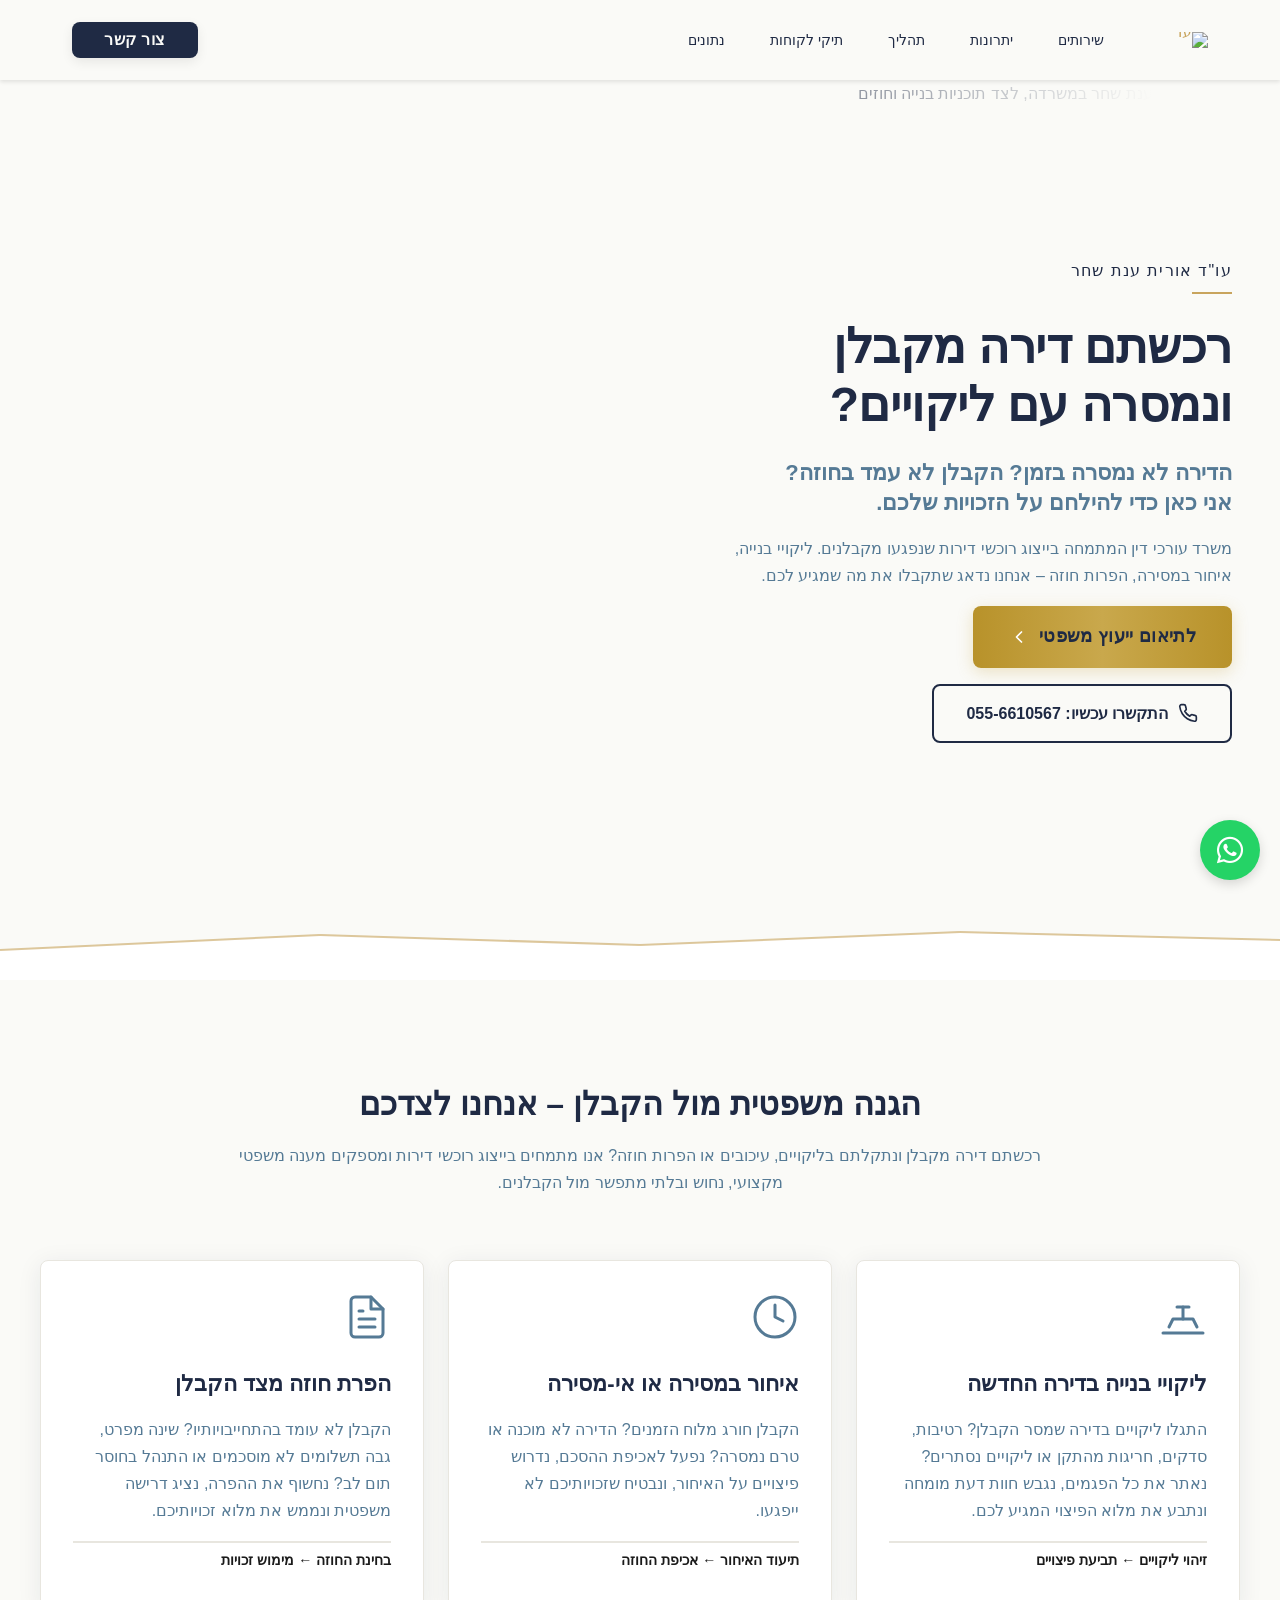
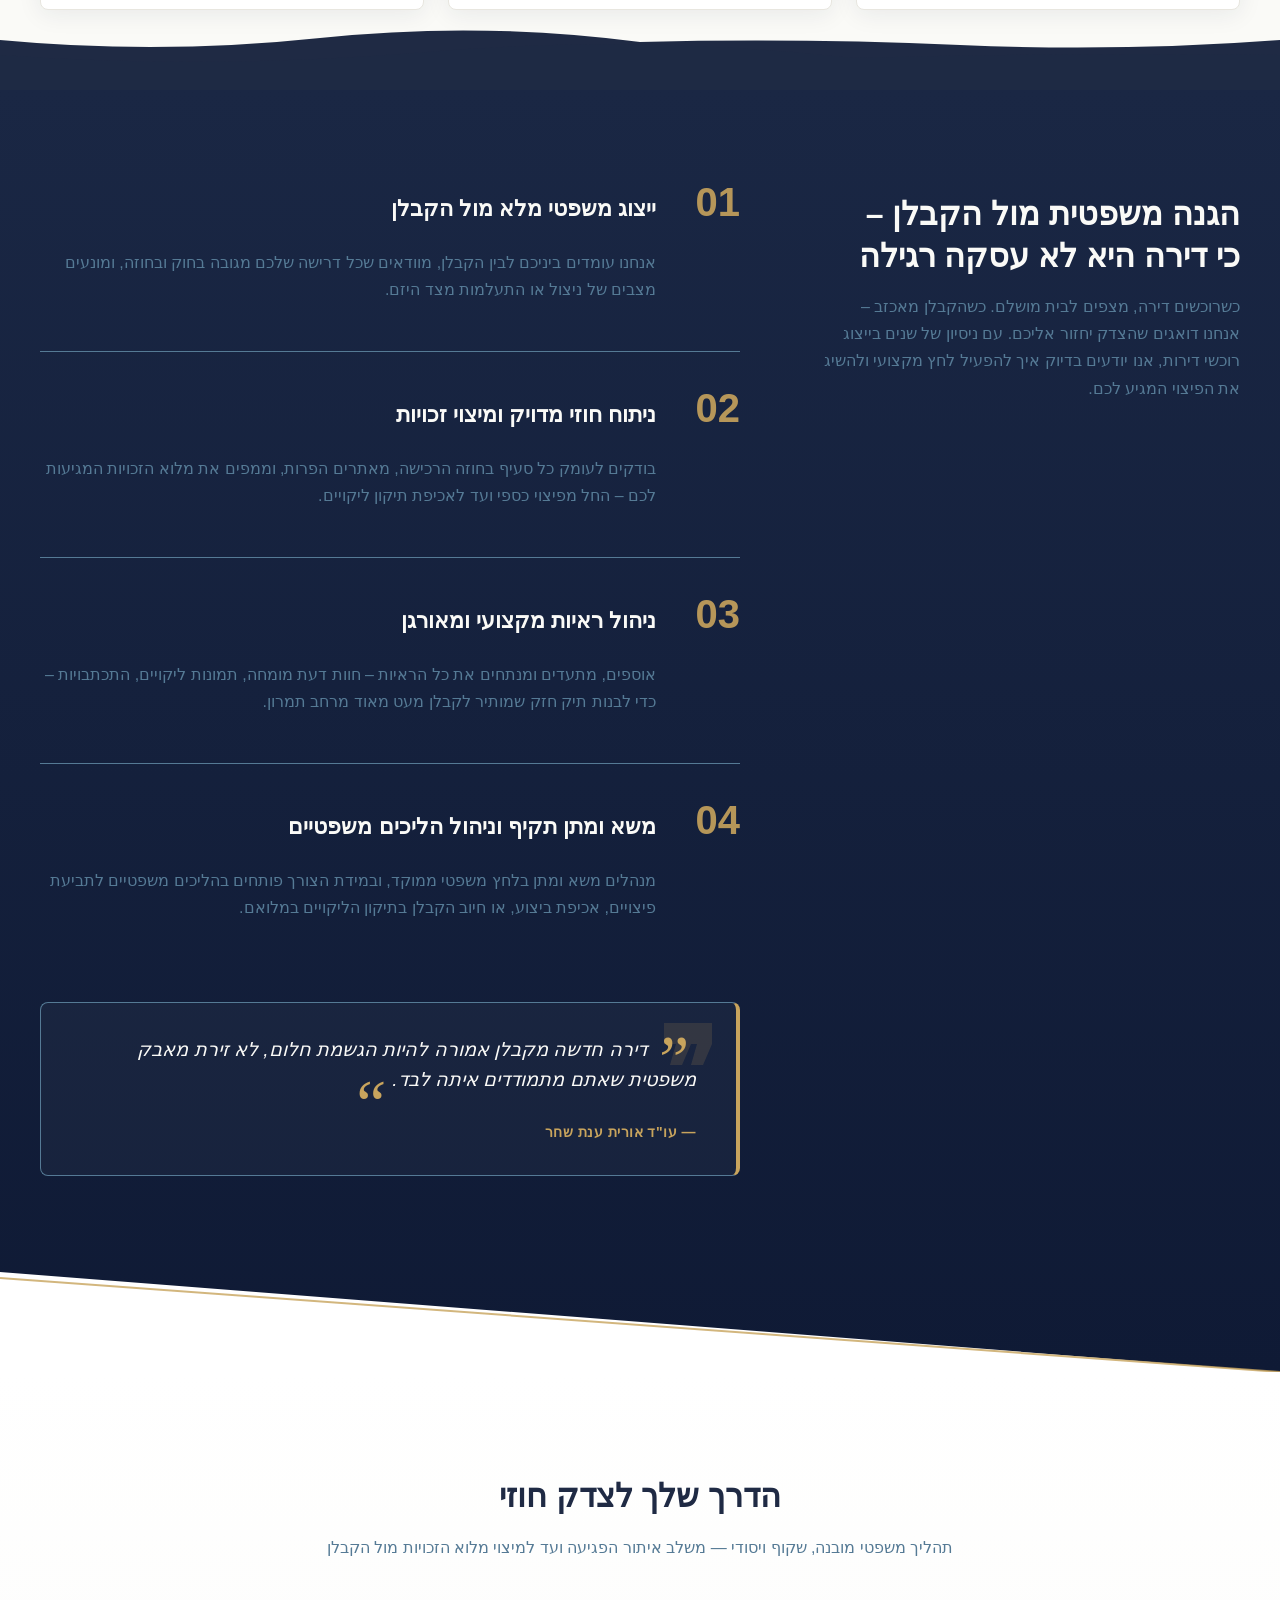
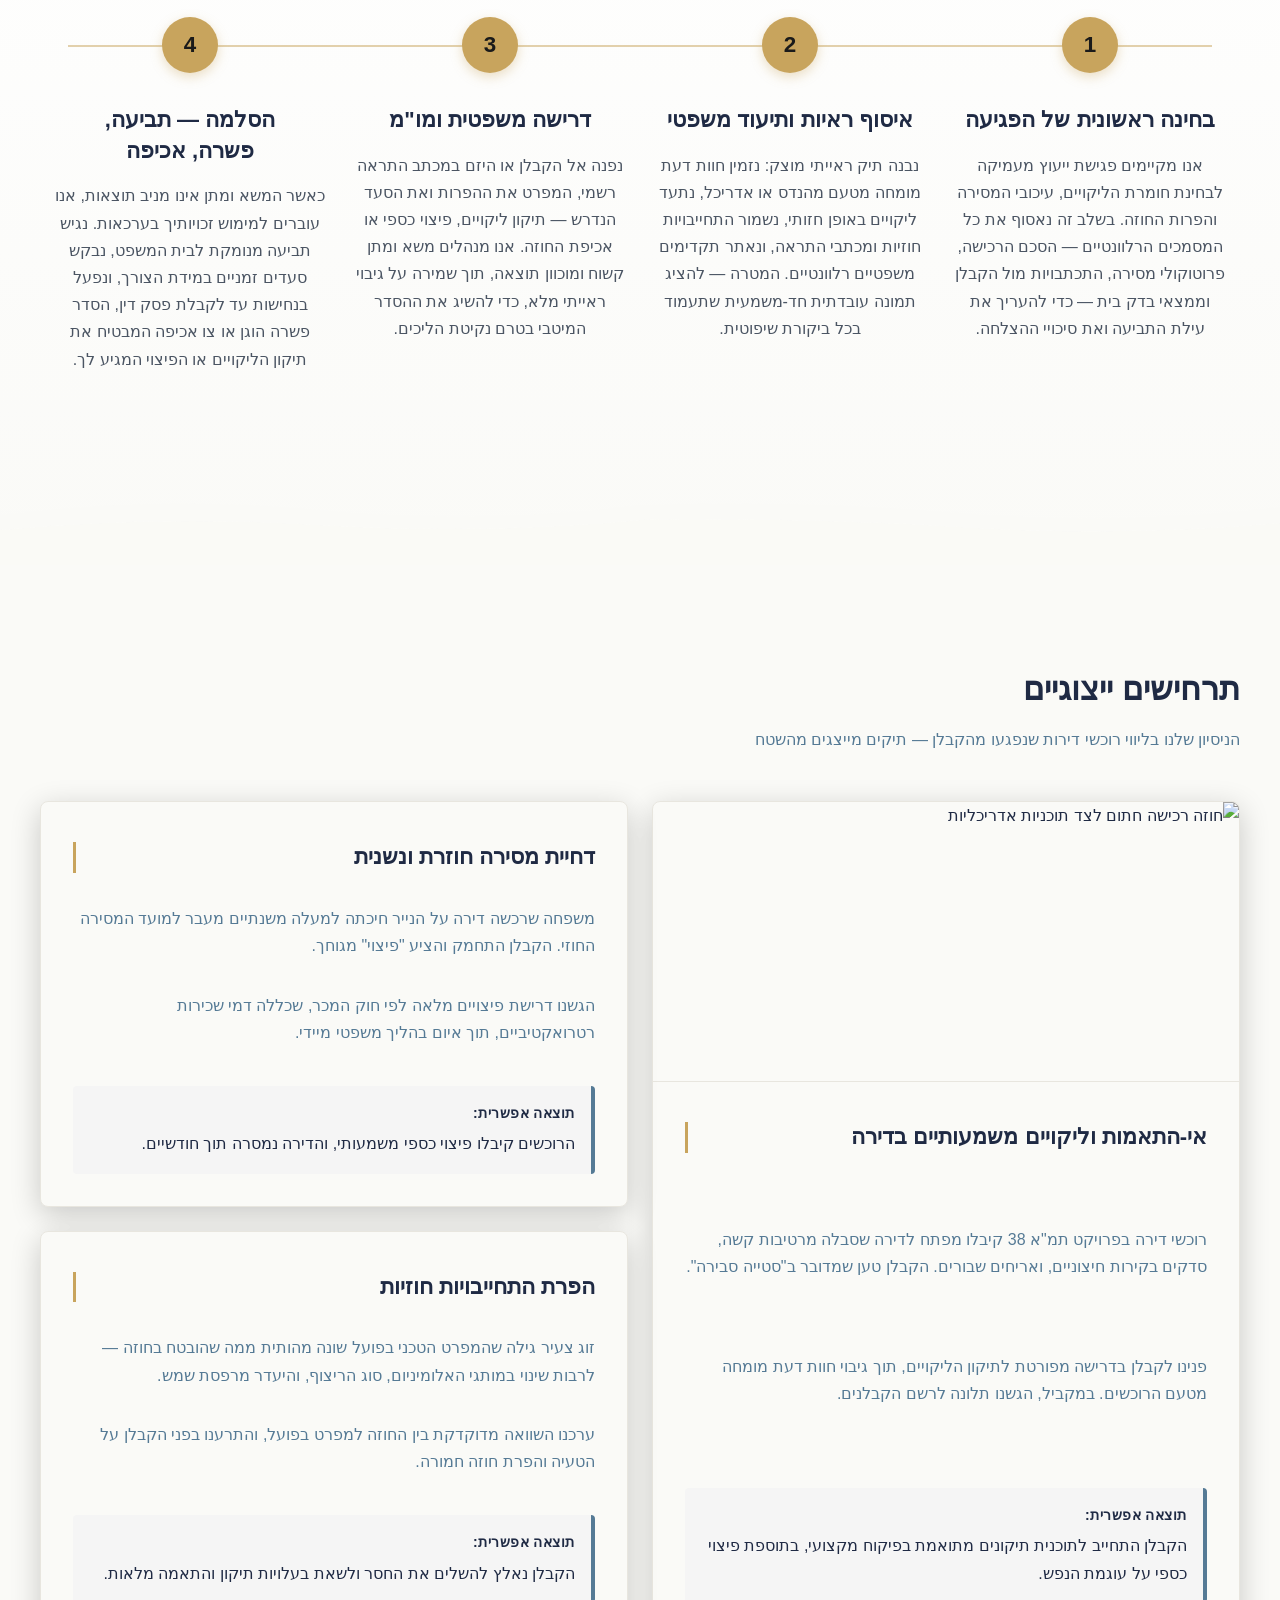
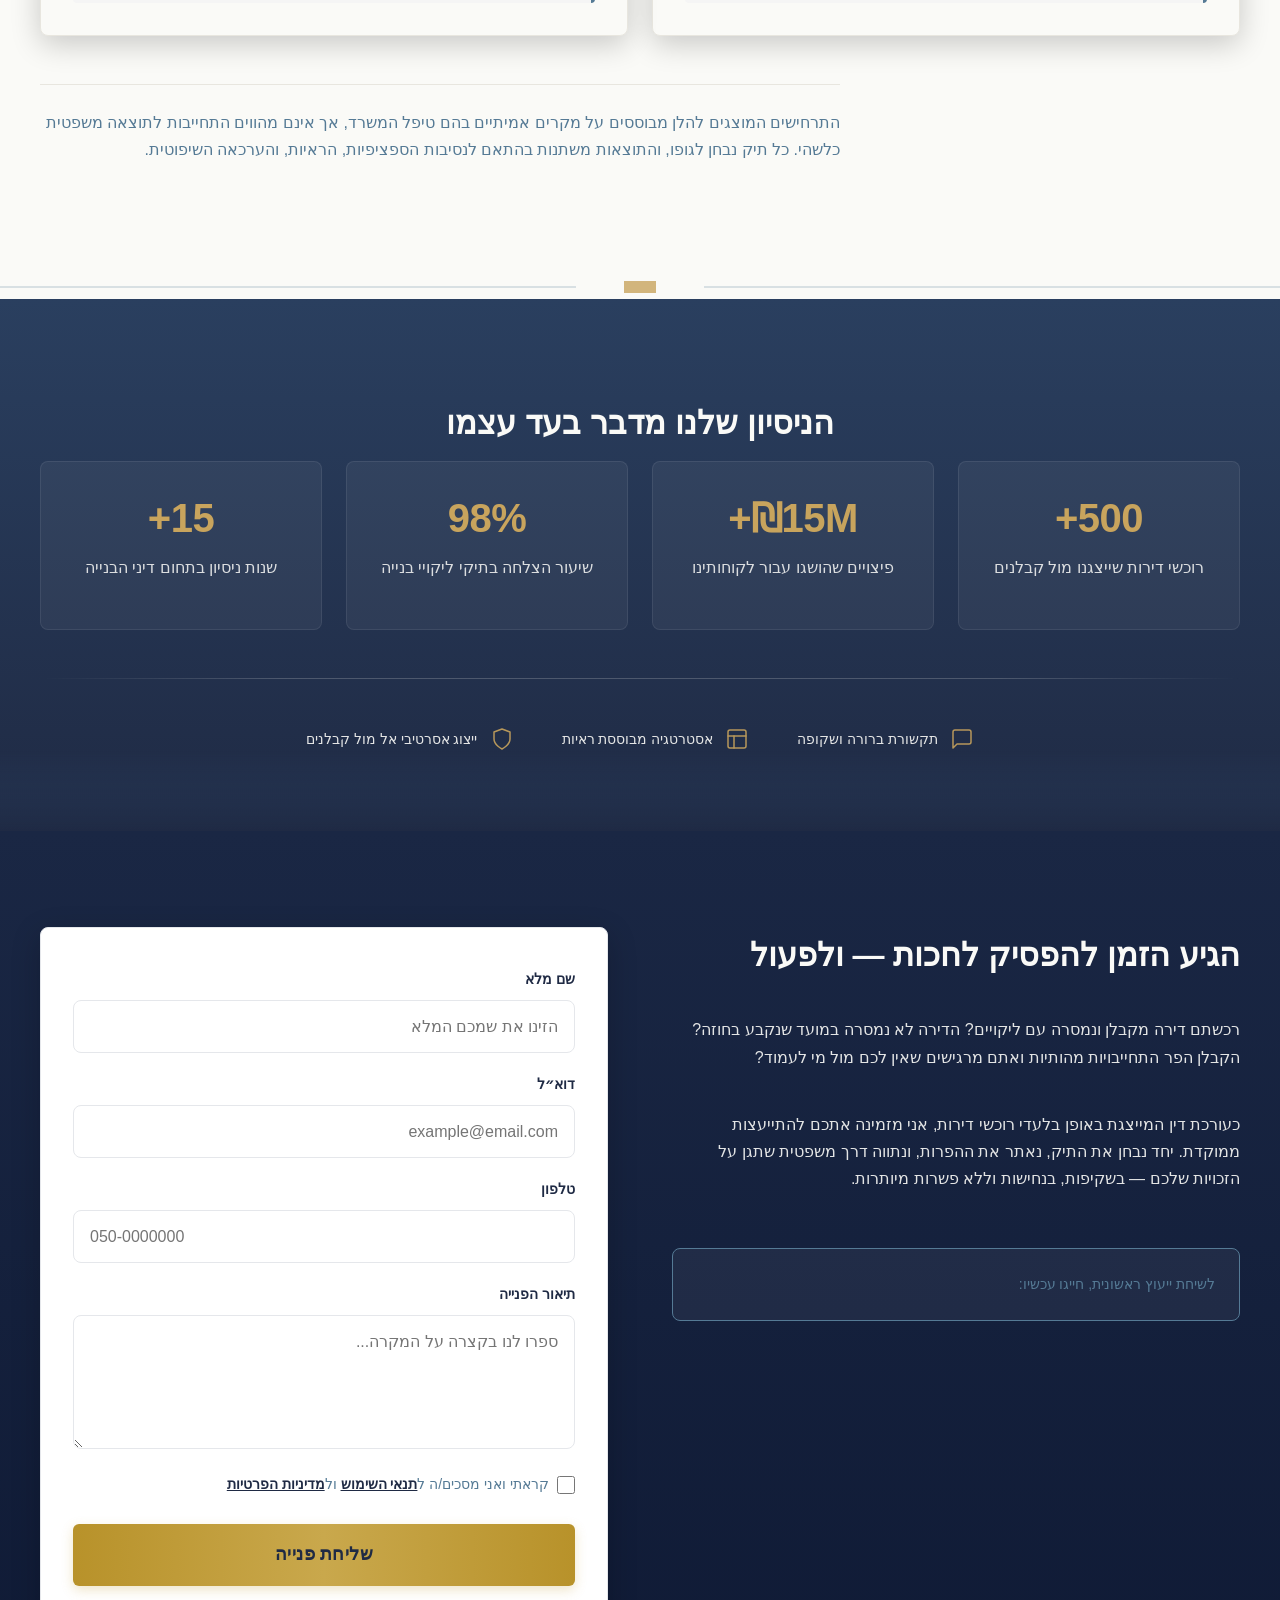
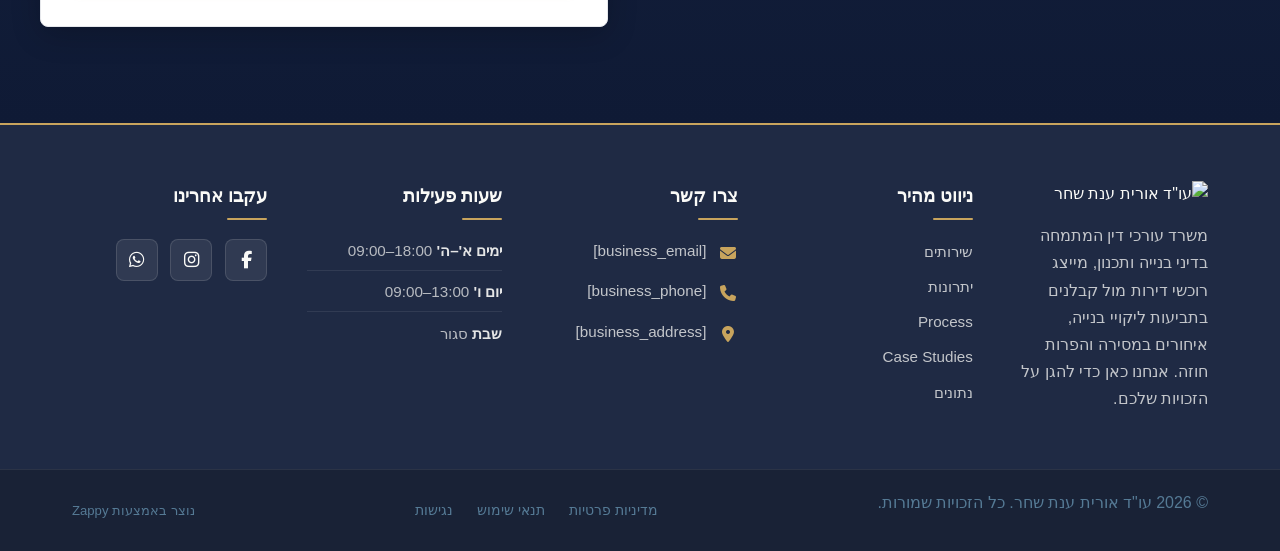
==== public/index.html @ d9e151fa "Initial website commit" ====
<!DOCTYPE html>
<html lang="he" dir="rtl">
<head>
    <meta charset="UTF-8">
    <meta name="viewport" content="width=device-width, initial-scale=1.0">
    <meta name="robots" content="index, follow">
    <title>הקבלן עשה לך עוול? נילחם על הזכויות שלך — עו&quot;ד אורית ענת שחר</title>
    <meta name="description" content="משרד עורכי דין המתמחה בליקויי בנייה, איחור במסירה והפרות חוזה. מייצגים רוכשי דירות מול קבלנים בנחישות וללא פשרות. צרו קשר עוד היום להערכת סיכויי התביעה שלכם.">
    <meta name="keywords" content="עורך דין ליקויי בנייה, law firm construction, תביעה נגד קבלן על ליקויי בנייה, ייצוג רוכשי דירות מול קבלנים, עו"ד דיני בנייה">
    
    <!-- Favicons -->
    <link rel="icon" type="image/x-icon" href="/assets/favicon.ico">
    <link rel="icon" type="image/png" sizes="16x16" href="/assets/favicon-16x16.png">
    <link rel="icon" type="image/png" sizes="32x32" href="/assets/favicon-32x32.png">
    <link rel="icon" type="image/png" sizes="48x48" href="/assets/favicon-48x48.png">
    <link rel="icon" type="image/png" sizes="192x192" href="/assets/favicon-192x192.png">
    <link rel="icon" type="image/png" sizes="512x512" href="/assets/favicon-512x512.png">
    <link rel="apple-touch-icon" href="/assets/apple-touch-icon.png">
    <!-- Zappy Analytics -->
<script>
(function() {
  'use strict';
  
  // Configuration
  var config = {
    websiteId: 'd4938ee7-b1e9-4eec-ac73-2bf0f45cf42d',
    apiUrl: 'https://api.zappy5.com/api/analytics/track',
    sessionDuration: 30 * 60 * 1000, // 30 minutes
    visitorDuration: 30 * 24 * 60 * 60 * 1000, // 30 days
    trackPageViews: true,
    trackClicks: true,
    trackFormSubmissions: true
  };
  
  // Generate or retrieve persistent visitor ID (30 days)
  function getVisitorId() {
    var visitorKey = 'zappy_visitor_' + config.websiteId;
    var visitor = null;
    
    try {
      visitor = localStorage.getItem(visitorKey);
      if (visitor) {
        var visitorData = JSON.parse(visitor);
        var now = Date.now();
        
        // Check if visitor ID is still valid (30 days)
        if (now - visitorData.created < config.visitorDuration) {
          // Update last seen timestamp
          visitorData.lastSeen = now;
          localStorage.setItem(visitorKey, JSON.stringify(visitorData));
          return visitorData.id;
        }
      }
    } catch (e) {
      console.warn('Zappy Analytics: LocalStorage not available');
    }
    
    // Generate new visitor ID
    var newVisitorId = 'zv_' + Date.now() + '_' + Math.random().toString(36).substr(2, 9);
    
    try {
      localStorage.setItem(visitorKey, JSON.stringify({
        id: newVisitorId,
        created: Date.now(),
        lastSeen: Date.now()
      }));
    } catch (e) {
      // Continue without local storage
    }
    
    return newVisitorId;
  }
  
  // Generate or retrieve session ID (30 minutes)
  function getSessionId() {
    var sessionKey = 'zappy_session_' + config.websiteId;
    var session = null;
    
    try {
      session = sessionStorage.getItem(sessionKey);
      if (session) {
        var sessionData = JSON.parse(session);
        var now = Date.now();
        
        // Check if session is still valid
        if (now - sessionData.timestamp < config.sessionDuration) {
          // Update timestamp
          sessionData.timestamp = now;
          sessionStorage.setItem(sessionKey, JSON.stringify(sessionData));
          return sessionData.id;
        }
      }
    } catch (e) {
      console.warn('Zappy Analytics: SessionStorage not available');
    }
    
    // Generate new session ID
    var newSessionId = 'zs_' + Date.now() + '_' + Math.random().toString(36).substr(2, 9);
    
    try {
      sessionStorage.setItem(sessionKey, JSON.stringify({
        id: newSessionId,
        timestamp: Date.now()
      }));
    } catch (e) {
      // Continue without session storage
    }
    
    return newSessionId;
  }
  
  var visitorId = getVisitorId();
  var sessionId = getSessionId();
  
  // Track an event
  function trackEvent(eventType, data) {
    data = data || {};
    
    var eventData = {
      website_id: config.websiteId,
      event_type: eventType,
      page_path: window.location.pathname,
      referrer: document.referrer || 'direct',
      visitor_id: visitorId,
      session_id: sessionId,
      metadata: data
    };
    
    // Use sendBeacon if available (better for page unload events)
    if (navigator.sendBeacon) {
      var blob = new Blob([JSON.stringify(eventData)], { type: 'application/json' });
      navigator.sendBeacon(config.apiUrl, blob);
    } else {
      // Fallback to fetch
      fetch(config.apiUrl, {
        method: 'POST',
        headers: {
          'Content-Type': 'application/json'
        },
        body: JSON.stringify(eventData),
        keepalive: true
      }).catch(function(error) {
        console.warn('Zappy Analytics: Failed to track event', error);
      });
    }
  }
  
  // Track page view
  if (config.trackPageViews) {
    trackEvent('pageview', {
      title: document.title,
      url: window.location.href
    });
  }
  
  // Track clicks on important elements
  if (config.trackClicks) {
    document.addEventListener('click', function(e) {
      var target = e.target;
      
      // Track button clicks (counted as actions)
      if (target.tagName === 'BUTTON' || target.closest('button')) {
        var button = target.tagName === 'BUTTON' ? target : target.closest('button');
        var clickMeta = {
          element: 'button',
          text: button.textContent.trim().substring(0, 100),
          id: button.id || null,
          class: button.className || null
        };
        
        trackEvent('click', clickMeta);
      }
      
      // Track link clicks (navigation - not counted as actions)
      else if (target.tagName === 'A' || target.closest('a')) {
        var link = target.tagName === 'A' ? target : target.closest('a');
        var navMeta = {
          element: 'link',
          text: link.textContent.trim().substring(0, 100),
          href: link.href,
          external: link.hostname !== window.location.hostname
        };
        
        trackEvent('navigation', navMeta);
      }
    }, true);
  }
  
  
  // Track form submissions
  if (config.trackFormSubmissions) {
    document.addEventListener('submit', function(e) {
      var form = e.target;
      
      trackEvent('form_submit', {
        form_id: form.id || null,
        form_name: form.name || null,
        form_action: form.action || null,
        form_method: form.method || 'GET'
      });
    }, true);
  }
  
  // Track time on page (send on page unload)
  var pageLoadTime = Date.now();
  
  window.addEventListener('beforeunload', function() {
    var timeOnPage = Math.floor((Date.now() - pageLoadTime) / 1000); // in seconds
    
    trackEvent('page_unload', {
      time_on_page: timeOnPage,
      page_path: window.location.pathname
    });
  });
  
  // Expose tracking function globally for custom events
  window.zappyAnalytics = {
    track: trackEvent,
    getVisitorId: function() { return visitorId; },
    getSessionId: function() { return sessionId; }
  };
  
})();
</script>
<!-- End Zappy Analytics -->
    <meta property="og:title" content="הקבלן עשה לך עוול? נילחם על הזכויות שלך — עו&quot;ד אורית ענת שחר">
    <meta property="og:description" content="משרד עורכי דין המתמחה בליקויי בנייה, איחור במסירה והפרות חוזה. מייצגים רוכשי דירות מול קבלנים בנחישות וללא פשרות. צרו קשר עוד היום להערכת סיכויי התביעה שלכם.">
    <meta name="twitter:card" content="summary_large_image">
    <meta name="twitter:title" content="הקבלן עשה לך עוול? נילחם על הזכויות שלך — עו&quot;ד אורית ענת שחר">
    <meta name="twitter:description" content="משרד עורכי דין המתמחה בליקויי בנייה, איחור במסירה והפרות חוזה. מייצגים רוכשי דירות מול קבלנים בנחישות וללא פשרות. צרו קשר עוד היום להערכת סיכויי התביעה שלכם.">
    <meta property="og:type" content="website">
  <meta property="og:locale" content="he_IL">
  
  
  
  
  
  <link rel="stylesheet" href="https://cdnjs.cloudflare.com/ajax/libs/font-awesome/6.4.0/css/all.min.css">
  <style>
    .skip-link { position: absolute; top: 0; left: 0; transform: translateY(-200%); padding: 12px 18px; background: var(--bg-dark, #1a1a1a); color: var(--text-light, #fff); font-weight: 600; border-radius: 0 0 8px 0; z-index: 10000; }
    .skip-link:focus { transform: none; outline: 2px solid var(--ring, #fff); outline-offset: 2px; }
    :focus-visible { outline: 2px solid var(--ring, currentColor); outline-offset: 3px; }
  </style>


  
    <!-- Favicons -->
    <link rel="icon" type="image/x-icon" href="/assets/favicon.ico">
    <link rel="icon" type="image/png" sizes="16x16" href="/assets/favicon-16x16.png">
    <link rel="icon" type="image/png" sizes="32x32" href="/assets/favicon-32x32.png">
    <link rel="icon" type="image/png" sizes="48x48" href="/assets/favicon-48x48.png">
    <link rel="icon" type="image/png" sizes="192x192" href="/assets/favicon-192x192.png">
    <link rel="icon" type="image/png" sizes="512x512" href="/assets/favicon-512x512.png">
    <link rel="apple-touch-icon" href="/assets/apple-touch-icon.png">
    <!-- Cookie Consent -->
    <link rel="stylesheet" href="https://cdn.jsdelivr.net/npm/vanilla-cookieconsent@3/dist/cookieconsent.css">
    <script src="https://cdn.jsdelivr.net/npm/vanilla-cookieconsent@3/dist/cookieconsent.umd.js"></script>
    <!-- Mickidum Accessibility Toolbar -->
    <script src="https://cdn.jsdelivr.net/gh/mickidum/acc_toolbar/acctoolbar/acctoolbar.min.js"></script>
    <link rel="stylesheet" href="/styles.css">
    <script>window.ZAPPY_WEBSITE_ID = "d4938ee7-b1e9-4eec-ac73-2bf0f45cf42d"; window.ZAPPY_API_BASE = "https://api.zappy5.com";</script>

    <style id="zappy-dropdown-submenu-styles">
      /* ========== DESKTOP DROPDOWN SUBMENU STYLES ========== */
      /* Base styles for dropdown submenus - parent must be positioned */
      .nav-menu li:has(.sub-menu), nav li:has(.sub-menu), .navbar li:has(.sub-menu), #navMenu li:has(.sub-menu) { position: relative; }
      /* Submenu base - hidden by default */
      .nav-menu .sub-menu, nav .sub-menu, .navbar .sub-menu, #navMenu .sub-menu { display: block !important; position: absolute !important; top: 100%; left: 0; min-width: 220px; background: white; border-radius: 8px; box-shadow: 0 8px 25px rgba(0,0,0,0.15); padding: 8px 0; opacity: 0; visibility: hidden; transform: translateY(10px); transition: all 0.3s ease; z-index: 1000; list-style: none; pointer-events: none; }
      /* CRITICAL: Desktop hover styles to show dropdown */
      .nav-menu li:hover > .sub-menu, nav li:hover > .sub-menu, .navbar li:hover > .sub-menu, #navMenu li:hover > .sub-menu { opacity: 1 !important; visibility: visible !important; transform: translateY(0) !important; pointer-events: auto !important; }
      /* Submenu item styling */
      .sub-menu li { list-style: none; margin: 0; padding: 0; }
      .sub-menu a { display: block !important; padding: 10px 16px !important; color: var(--text-dark, #333) !important; font-weight: 500; text-decoration: none; white-space: nowrap; transition: background-color 0.2s; }
      .sub-menu .zappy-nav-child > a { padding-left: 28px !important; font-size: 0.9em !important; opacity: 0.85 !important; }
      [dir="rtl"] .sub-menu .zappy-nav-child > a, html[lang="he"] .sub-menu .zappy-nav-child > a, html[lang="ar"] .sub-menu .zappy-nav-child > a { padding-left: 10px !important; padding-right: 28px !important; }
      .sub-menu .zappy-nav-parent > a { font-weight: 600 !important; }
      .sub-menu a:hover { background-color: #f5f5f5; }
      /* RTL (Hebrew/Arabic) dropdown positioning */
      [dir="rtl"] .nav-menu .sub-menu, [dir="rtl"] nav .sub-menu, [dir="rtl"] .navbar .sub-menu, html[lang="he"] .nav-menu .sub-menu, html[lang="he"] nav .sub-menu, html[lang="he"] .navbar .sub-menu, html[lang="ar"] .nav-menu .sub-menu, html[lang="ar"] nav .sub-menu, html[lang="ar"] .navbar .sub-menu { left: auto !important; right: 0 !important; }
      /* Hide empty dropdown menus (exclude catalog sub-menus that use <a> children instead of <li>) */
      .sub-menu:empty, .sub-menu:not(:has(li:not(.zappy-hidden-menu-item))):not(:has(> a)), .sub-menu:not(:has(li)):not(:has(> a)) { display: none !important; opacity: 0 !important; visibility: hidden !important; pointer-events: none !important; }
      /* Desktop: show submenu on Menu Group hover */
      li:has(.menu-group-title):hover > .sub-menu { opacity: 1 !important; visibility: visible !important; transform: translateY(0) !important; pointer-events: auto !important; }
      /* Menu Group title styling */
      .nav-menu > li > .menu-group-title, #navMenu > li > .menu-group-title { display: inline-block; padding: 0.5rem 1rem; cursor: default; user-select: none; }
      
      /* ========== MOBILE SUBMENU STYLES ========== */
      @media (max-width: 768px) {
        .nav-menu .sub-menu, nav .sub-menu, .navbar .sub-menu, #navMenu .sub-menu { position: static !important; transform: none !important; box-shadow: none !important; background: transparent !important; max-height: 0; overflow: hidden; opacity: 0; visibility: hidden; transition: max-height 0.3s ease, opacity 0.3s ease; padding: 0 !important; border-radius: 0 !important; }
        .navbar .sub-menu.mobile-expanded, .nav-menu .sub-menu.mobile-expanded, #navMenu .sub-menu.mobile-expanded { max-height: none !important; overflow-y: visible !important; opacity: 1 !important; visibility: visible !important; padding: 8px 0 8px 16px !important; }
        [dir="rtl"] .sub-menu.mobile-expanded, html[lang="he"] .sub-menu.mobile-expanded { padding: 8px 16px 8px 0 !important; }
        /* Disable hover behavior on mobile */
        .nav-menu li:hover > .sub-menu, nav li:hover > .sub-menu, .navbar li:hover > .sub-menu, #navMenu li:hover > .sub-menu { opacity: 0; visibility: hidden; pointer-events: none; }
        .nav-menu li > .sub-menu.mobile-expanded, nav li > .sub-menu.mobile-expanded, .navbar li > .sub-menu.mobile-expanded, #navMenu li > .sub-menu.mobile-expanded { opacity: 1 !important; visibility: visible !important; pointer-events: auto !important; }
        .nav-menu li:has(.sub-menu), nav li:has(.sub-menu), .navbar li:has(.sub-menu), #navMenu li:has(.sub-menu) { display: flex !important; flex-wrap: wrap !important; align-items: center !important; position: relative !important; min-height: 44px !important; }
        .nav-menu li:has(.sub-menu) > a, nav li:has(.sub-menu) > a, .navbar li:has(.sub-menu) > a, #navMenu li:has(.sub-menu) > a { flex: 1 !important; min-width: 0 !important; }
        .nav-menu li:has(.sub-menu) > .menu-group-title, nav li:has(.sub-menu) > .menu-group-title, .navbar li:has(.sub-menu) > .menu-group-title, #navMenu li:has(.sub-menu) > .menu-group-title { flex: 1 !important; min-width: 0 !important; padding: 0 !important; line-height: inherit !important; }
        .nav-menu li:has(.sub-menu) > .sub-menu, nav li:has(.sub-menu) > .sub-menu, .navbar li:has(.sub-menu) > .sub-menu, #navMenu li:has(.sub-menu) > .sub-menu { flex-basis: 100% !important; width: 100% !important; }
        .nav-menu li:has(.sub-menu) > a [class*="chevron"], .nav-menu li:has(.sub-menu) > a [class*="arrow"], .nav-menu li:has(.sub-menu) > a .fa-chevron-down, .nav-menu li:has(.sub-menu) > a .fa-angle-down, nav li:has(.sub-menu) > a [class*="chevron"], nav li:has(.sub-menu) > a [class*="arrow"], #navMenu li:has(.sub-menu) > a [class*="chevron"], #navMenu li:has(.sub-menu) > a [class*="arrow"] { display: none !important; visibility: hidden !important; }
        .mobile-submenu-toggle { display: flex !important; align-items: center !important; justify-content: center !important; width: 44px !important; height: auto !important; background: transparent !important; border: none !important; cursor: pointer !important; color: var(--text-dark) !important; position: static !important; flex-shrink: 0 !important; align-self: stretch !important; z-index: 2 !important; padding: 0 !important; margin: 0 !important; }
        .mobile-submenu-toggle::after { content: '' !important; width: 0 !important; height: 0 !important; border-left: 6px solid transparent !important; border-right: 6px solid transparent !important; border-top: 7px solid currentColor !important; transition: transform 0.3s ease !important; }
        .mobile-submenu-toggle.expanded::after { transform: rotate(180deg) !important; }
        .sub-menu a { padding: 10px 0 !important; display: block !important; color: var(--text-dark) !important; white-space: normal !important; }
        .sub-menu .zappy-nav-child > a { padding-left: 28px !important; font-size: 0.9em !important; opacity: 0.85 !important; }
        [dir="rtl"] .sub-menu .zappy-nav-child > a, html[lang="he"] .sub-menu .zappy-nav-child > a, html[lang="ar"] .sub-menu .zappy-nav-child > a { padding-left: 0 !important; padding-right: 28px !important; }
        .sub-menu .zappy-nav-parent > a { font-weight: 600 !important; }
        .nav-menu.active, #navMenu.active { max-width: 100vw !important; overflow-x: hidden !important; box-sizing: border-box !important; }
        .navbar .sub-menu li a, nav.navbar .sub-menu li a, .zappy-products-dropdown .sub-menu a { color: var(--text-dark) !important; }
      }
      @media (min-width: 769px) { .mobile-submenu-toggle { display: none !important; } }
    </style>

    <style id="zappy-widget-visibility">
      html[dir="rtl"] .whatsapp-float { right: 20px !important; left: auto !important; }
      html[dir="ltr"] .whatsapp-float, html:not([dir]) .whatsapp-float { left: 20px !important; right: auto !important; }
      html[dir="rtl"] #mic-access-tool-general-button, html[dir="rtl"] .mic-access-tool-general-button,
      html[dir="rtl"] #mic-init-access-tool .mic-access-tool-general-button,
      html[dir="rtl"] #mic-init-access-tool #mic-access-tool-general-button,
      html[dir="rtl"] ._access-icon { left: 20px !important; right: auto !important; }
      html[dir="ltr"] #mic-access-tool-general-button, html[dir="ltr"] .mic-access-tool-general-button,
      html[dir="ltr"] #mic-init-access-tool .mic-access-tool-general-button,
      html[dir="ltr"] #mic-init-access-tool #mic-access-tool-general-button,
      html[dir="ltr"] ._access-icon,
      html:not([dir]) #mic-access-tool-general-button, html:not([dir]) .mic-access-tool-general-button,
      html:not([dir]) #mic-init-access-tool .mic-access-tool-general-button,
      html:not([dir]) #mic-init-access-tool #mic-access-tool-general-button,
      html:not([dir]) ._access-icon { right: 20px !important; left: auto !important; }
      @media (max-width: 768px) { .whatsapp-float { display: flex !important; } }
      @media (min-width: 769px) { .whatsapp-float { display: flex !important; } }
      @media (max-width: 768px) {
        #mic-access-tool-general-button, .mic-access-tool-general-button,
        #mic-init-access-tool .mic-access-tool-general-button, #mic-init-access-tool #mic-access-tool-general-button,
        ._access-icon { display: flex !important; visibility: visible !important; opacity: 1 !important; pointer-events: auto !important; }
        #mic-access-tool-box.opened-mic-access-tool, .mic-access-tool-box.opened-mic-access-tool,
        #mic-init-access-tool #mic-access-tool-box.opened-mic-access-tool {
          visibility: visible !important; opacity: 1 !important; pointer-events: auto !important;
        }
      }
      @media (min-width: 769px) {
        #mic-access-tool-general-button, .mic-access-tool-general-button,
        #mic-init-access-tool .mic-access-tool-general-button, #mic-init-access-tool #mic-access-tool-general-button,
        ._access-icon { display: flex !important; visibility: visible !important; opacity: 1 !important; pointer-events: auto !important; }
        #mic-access-tool-box.opened-mic-access-tool, .mic-access-tool-box.opened-mic-access-tool,
        #mic-init-access-tool #mic-access-tool-box.opened-mic-access-tool {
          visibility: visible !important; opacity: 1 !important; pointer-events: auto !important;
        }
      }
    </style>
</head>
<body>
<a class="skip-link" href="#main">דלג לתוכן הראשי</a>
  <nav class="navbar" dir="rtl">
  <button class="mobile-toggle" id="mobileToggle" aria-label="Menu">
    <svg class="hamburger-icon" width="24" height="24" viewBox="0 0 24 24" fill="none">
      <path d="M3 12h18M3 6h18M3 18h18" stroke="currentColor" stroke-width="2" stroke-linecap="round"/>
    </svg>
    <svg class="close-icon" width="24" height="24" viewBox="0 0 24 24" fill="none" style="display: none;">
      <path d="M18 6L6 18M6 6l12 12" stroke="currentColor" stroke-width="2" stroke-linecap="round"/>
    </svg>
  </button>
  <button class="phone-header-btn" data-phone="[business_phone]" aria-label="Call">
    <svg width="20" height="20" viewBox="0 0 24 24" fill="currentColor">
      <path d="M22 16.92v3a2 2 0 0 1-2.18 2 19.79 19.79 0 0 1-8.63-3.07 19.5 19.5 0 0 1-6-6 19.79 19.79 0 0 1-3.07-8.67A2 2 0 0 1 4.11 2h3a2 2 0 0 1 2 1.72 12.84 12.84 0 0 0 .7 2.81 2 2 0 0 1-.45 2.11L8.09 9.91a16 16 0 0 0 6 6l1.27-1.27a2 2 0 0 1 2.11-.45 12.84 12.84 0 0 0 2.81.7A2 2 0 0 1 22 16.92z"/>
    </svg>
  </button>
  <div class="nav-container">
    <div class="nav-right-group"><div class="nav-brand">
      <a href="/" class="logo-link"><img class="logo" src="/assets/site-----image-1.webp" alt="עו" ד אורית ענת שחר"></a>
    </div><ul class="nav-menu" id="navMenu"><li><a href="#services">שירותים</a></li><li><a href="#benefits">יתרונות</a></li><li><a href="#process">תהליך</a></li><li><a href="#case-studies">תיקי לקוחות</a></li><li><a href="#stats">נתונים</a></li><li class="mobile-contact-link nav-cta-mobile-item"><a href="#contact" class="nav-cta-btn">צור קשר</a></li></ul></div>
    
    <div class="nav-cta-container">
      <a href="#contact" class="nav-cta-btn">צור קשר</a>
    </div>
  </div>
</nav>
<script>

// Navbar Mobile Menu Toggle and Contrast Fix
(function() {
  // Use 'load' event instead of 'DOMContentLoaded' to ensure we run AFTER all other scripts
  window.addEventListener('load', function() {
    
    // FIX MOBILE BUTTON CONTRAST
    // Detect navbar background color and apply contrasting color to mobile buttons
    const navbar = document.querySelector('.navbar, nav, header');
    if (!navbar) {
      console.log('[Navbar] Navbar element not found');
      return;
    }
    
    // DECLARE VARIABLES EARLY to avoid Temporal Dead Zone errors
    // These are used in multiple places below
    let mobileToggle = document.getElementById('mobileToggle') ||
                       document.querySelector('.mobile-toggle') ||
                       document.querySelector('.hamburger') ||
                       document.querySelector('.hamburger-menu') ||
                       document.querySelector('.menu-toggle') ||
                       document.querySelector('.burger-menu') ||
                       document.querySelector('[aria-label="Menu"]') ||
                       document.querySelector('[aria-label="תפריט"]');
    
    const phoneBtn = document.querySelector('.phone-header-btn');
    
    const computedStyle = window.getComputedStyle(navbar);
    let bgColor = computedStyle.backgroundColor;
    
    console.log('[Navbar] Initial navbar background:', bgColor);
    
    // Check if background is transparent or rgba with 0 alpha
    const isTransparent = bgColor === 'transparent' || 
                         bgColor === 'rgba(0, 0, 0, 0)' ||
                         (bgColor.startsWith('rgba') && bgColor.includes(', 0)'));
    
    if (isTransparent) {
      // Check for background-image or gradient
      const bgImage = computedStyle.backgroundImage;
      if (bgImage && bgImage !== 'none') {
        console.log('[Navbar] Navbar has background image/gradient, using dark text');
        bgColor = 'rgb(240, 240, 240)'; // Assume light background
      } else {
        // Transparent navbar - check body background
        const bodyBg = window.getComputedStyle(document.body).backgroundColor;
        console.log('[Navbar] Navbar transparent, using body background:', bodyBg);
        bgColor = bodyBg;
      }
    }
    
    // Calculate luminance to determine if background is light or dark
    const rgb = bgColor.match(/\d+/g);
    if (rgb && rgb.length >= 3) {
      const r = parseInt(rgb[0]);
      const g = parseInt(rgb[1]);
      const b = parseInt(rgb[2]);
      const luminance = (0.299 * r + 0.587 * g + 0.114 * b) / 255;
      
      // Mobile button colors are set by Claude's AI-generated CSS (same as .nav-menu a)
      // No dynamic color overrides needed - colors come from the generated navbar CSS
      console.log('[Navbar] Mobile button colors preserved from Claude CSS (luminance:', luminance.toFixed(2) + ')');
      
      // FIX ICON SIZES - Ensure SVGs are properly sized and visible
      // INJECT CRITICAL CSS TO OVERRIDE ANY CONFLICTING RULES
      const criticalCSS = document.createElement('style');
      criticalCSS.id = 'zappy-mobile-nav-fix';
      const htmlLang = document.documentElement.lang || 'en';
      const htmlDir = document.documentElement.dir || 'ltr';
      // Check both dir attribute AND lang for RTL detection
      // dir="rtl" is the most reliable indicator
      const isRTL = htmlDir === 'rtl' || htmlLang === 'he' || htmlLang === 'ar';
      
      criticalCSS.textContent = `
        /* Hide mobile buttons on desktop, show only on mobile */
        @media (min-width: 769px) {
          .mobile-toggle,
          .phone-header-btn {
            display: none !important;
          }
        }
        
        /* Show and position mobile buttons correctly on mobile */
        @media (max-width: 768px) {
          .navbar,
          nav.navbar {
            min-height: 70px !important;
          }

          .mobile-toggle,
          .phone-header-btn {
            position: absolute !important;
            top: 0 !important;
            bottom: 0 !important;
            margin-top: auto !important;
            margin-bottom: auto !important;
            transform: none !important;
            z-index: 1001 !important;
            display: flex !important;
            align-items: center !important;
            justify-content: center !important;
            width: 36px !important;
            height: 36px !important;
            border-radius: 50% !important;
            border: none !important;
            cursor: pointer !important;
            padding: 6px !important;
            background: none !important;
            color: var(--nav-text, var(--text-dark)) !important;
            touch-action: manipulation !important;
            -webkit-tap-highlight-color: transparent !important;
          }

          html[data-zappy-site-type="ecommerce"] .phone-header-btn,
          body[data-zappy-site-type="ecommerce"] .phone-header-btn,
          html[data-zappy-site-type="ecommerce"] header .phone-header-btn,
          html[data-zappy-site-type="ecommerce"] nav .phone-header-btn {
            display: none !important;
            visibility: hidden !important;
            width: 0 !important;
            height: 0 !important;
            min-width: 0 !important;
            overflow: hidden !important;
          }
          
          /* LTR positioning (default): hamburger LEFT, phone RIGHT */
          html:not([dir="rtl"]):not([lang="he"]):not([lang="ar"]) .mobile-toggle,
          html[dir="ltr"] .mobile-toggle {
            left: 12px !important;
            right: auto !important;
          }
          html:not([dir="rtl"]):not([lang="he"]):not([lang="ar"]) .phone-header-btn,
          html[dir="ltr"] .phone-header-btn {
            right: 12px !important;
            left: auto !important;
          }
          
          /* RTL positioning: hamburger RIGHT, phone LEFT */
          html[dir="rtl"] .mobile-toggle,
          html[lang="he"] .mobile-toggle,
          html[lang="ar"] .mobile-toggle {
            right: 12px !important;
            left: auto !important;
          }
          html[dir="rtl"] .phone-header-btn,
          html[lang="he"] .phone-header-btn,
          html[lang="ar"] .phone-header-btn {
            left: 12px !important;
            right: auto !important;
          }
          
          /* CRITICAL: Ensure nav-container has min-height on mobile */
          /* All children are positioned absolutely/fixed on mobile, so height:auto collapses to 0 */
          .nav-container {
            min-height: 70px !important;
            position: relative !important;
          }
          
          /* Ensure SVG icons are properly sized and inherit color */
          .mobile-toggle svg,
          .phone-header-btn svg {
            width: 24px !important;
            height: 24px !important;
            /* Don't force display - let JavaScript control hamburger/close toggle */
          }
          
          /* Reset nav-cta-container on mobile - remove desktop box-shadow/padding */
          /* that creates a visible ghost box when CTA button is hidden */
          .nav-cta-container {
            box-shadow: none !important;
            padding: 0 !important;
          }
          
          /* Hide nav-cta-container entirely on mobile when there's no lang-switcher */
          /* (only the CTA button is inside, and it's hidden on mobile) */
          .nav-cta-container:not(:has(.lang-switcher)) {
            display: none !important;
          }
          
          /* CRITICAL: Prevent hero image fade gradient from bleeding over headline text */
          /* The .image-fade-gradient has bottom: -30px (extends below parent) */
          /* On mobile stacked layout, this overlaps the h1 text below the image */
          .hero-image-column {
            overflow: hidden !important;
          }
          .image-fade-gradient {
            bottom: 0 !important;
          }
          
          /* Hide desktop language switcher on mobile - hamburger menu handles it */
          /* High specificity to override stored CSS */
          .lang-switcher,
          .nav-cta-container .lang-switcher,
          .nav-container .lang-switcher,
          .navbar .lang-switcher,
          .navbar .nav-cta-container .lang-switcher {
            display: none !important;
          }
        }
      `;
      
      // Remove existing fix if present and inject new one
      const existing = document.getElementById('zappy-mobile-nav-fix');
      if (existing) existing.remove();
      document.head.appendChild(criticalCSS);
      
      console.log('[Navbar] Critical CSS injected for mobile nav positioning');
      
      // ONLY apply inline positioning styles on mobile viewport
      // On desktop, the CSS handles hiding these buttons with display: none
      // Inline styles were breaking desktop layout by overriding CSS
      const isMobileViewport = window.innerWidth <= 768;
      
      if (mobileToggle) {
        // Icon sizing applies to all viewports for consistency
        const hamburgerIcon = mobileToggle.querySelector('.hamburger-icon');
        const closeIcon = mobileToggle.querySelector('.close-icon');
        
        if (hamburgerIcon) {
          hamburgerIcon.style.setProperty('width', '24px', 'important');
          hamburgerIcon.style.setProperty('height', '24px', 'important');
          hamburgerIcon.style.setProperty('display', 'block', 'important'); // Show hamburger by default
        }
        if (closeIcon) {
          closeIcon.style.setProperty('width', '24px', 'important');
          closeIcon.style.setProperty('height', '24px', 'important');
          closeIcon.style.setProperty('display', 'none', 'important'); // Hide close icon by default
        }
        
        // ONLY set positioning inline styles on mobile
        if (isMobileViewport) {
          mobileToggle.style.setProperty('position', 'absolute', 'important');
          mobileToggle.style.setProperty('top', '0', 'important');
          mobileToggle.style.setProperty('bottom', '0', 'important');
          mobileToggle.style.setProperty('margin-top', 'auto', 'important');
          mobileToggle.style.setProperty('margin-bottom', 'auto', 'important');
          mobileToggle.style.setProperty('transform', 'none', 'important');
          mobileToggle.style.setProperty('z-index', '1001', 'important');
          
          // Clear any inline left/right so CSS can take over based on html[dir]
          mobileToggle.style.removeProperty('left');
          mobileToggle.style.removeProperty('right');
          
          console.log('[Navbar] Mobile toggle positioning applied (mobile viewport)');
        } else {
          // On desktop, clear any positioning styles to let CSS handle it
          mobileToggle.style.removeProperty('position');
          mobileToggle.style.removeProperty('top');
          mobileToggle.style.removeProperty('transform');
          mobileToggle.style.removeProperty('z-index');
          mobileToggle.style.removeProperty('left');
          mobileToggle.style.removeProperty('right');
          console.log('[Navbar] Desktop viewport - cleared mobile toggle inline positioning');
        }
      }
      
      if (phoneBtn) {
        // Icon sizing applies to all viewports
        const phoneIcon = phoneBtn.querySelector('svg');
        if (phoneIcon) {
          phoneIcon.style.width = '24px';
          phoneIcon.style.height = '24px';
          phoneIcon.setAttribute('width', '24');
          phoneIcon.setAttribute('height', '24');
        }
        
        // ONLY set positioning inline styles on mobile
        if (isMobileViewport) {
          phoneBtn.style.setProperty('position', 'absolute', 'important');
          phoneBtn.style.setProperty('top', '0', 'important');
          phoneBtn.style.setProperty('bottom', '0', 'important');
          phoneBtn.style.setProperty('margin-top', 'auto', 'important');
          phoneBtn.style.setProperty('margin-bottom', 'auto', 'important');
          phoneBtn.style.setProperty('transform', 'none', 'important');
          phoneBtn.style.setProperty('z-index', '1001', 'important');
          
          // Clear any inline left/right so CSS can take over based on html[dir]
          phoneBtn.style.removeProperty('left');
          phoneBtn.style.removeProperty('right');
          
          console.log('[Navbar] Phone button positioning applied (mobile viewport)');
        } else {
          // On desktop, clear any positioning styles to let CSS handle it
          phoneBtn.style.removeProperty('position');
          phoneBtn.style.removeProperty('top');
          phoneBtn.style.removeProperty('transform');
          phoneBtn.style.removeProperty('z-index');
          phoneBtn.style.removeProperty('left');
          phoneBtn.style.removeProperty('right');
          console.log('[Navbar] Desktop viewport - cleared phone button inline positioning');
        }
      }
    } else {
      console.log('[Navbar] Could not parse background color:', bgColor);
    }
    
    // MOBILE MENU TOGGLE
    // Re-query in case DOM changed (mobileToggle already declared at top of function)
    mobileToggle = document.getElementById('mobileToggle') ||
                   document.querySelector('.mobile-toggle') ||
                   document.querySelector('.hamburger') ||
                   document.querySelector('.hamburger-menu') ||
                   document.querySelector('.menu-toggle') ||
                   document.querySelector('.burger-menu') ||
                   document.querySelector('[aria-label="Menu"]') ||
                   document.querySelector('[aria-label="תפריט"]');
    
    // EXPANDED SEARCH: Find nav menu by ID or class
    const navMenu = document.getElementById('navMenu') ||
                  document.querySelector('.nav-menu') ||
                  document.querySelector('.nav-links') ||
                  document.querySelector('nav ul:not(.submenu)');
    
    if (!mobileToggle || !navMenu) {
      console.log('[Navbar] Mobile toggle or menu not found:', { toggle: !!mobileToggle, menu: !!navMenu });
      return;
    }
    
    // Ensure navMenu has ID for CSS targeting
    if (!navMenu.id) {
      navMenu.id = 'navMenu';
    }
    
    console.log('[Navbar] Initializing mobile menu...');
    
    // Remove any existing event listeners by cloning the button
    const newToggle = mobileToggle.cloneNode(true);
    mobileToggle.parentNode.replaceChild(newToggle, mobileToggle);
    
    // Toggle menu handler (shared by click and touchend)
    function handleToggle(e) {
      e.preventDefault();
      e.stopPropagation();
      
      const hamburgerIcon = newToggle.querySelector('.hamburger-icon');
      const closeIcon = newToggle.querySelector('.close-icon');
      const isActive = navMenu.classList.contains('active');
      
      if (isActive) {
        // Close menu
        navMenu.classList.remove('active');
        if (hamburgerIcon) hamburgerIcon.style.setProperty('display', 'block', 'important');
        if (closeIcon) closeIcon.style.setProperty('display', 'none', 'important');
        document.body.style.overflow = '';
        document.body.classList.remove('menu-open');
        console.log('[Navbar] Menu closed');
      } else {
        // Open menu
        navMenu.classList.add('active');
        if (hamburgerIcon) hamburgerIcon.style.setProperty('display', 'none', 'important');
        if (closeIcon) closeIcon.style.setProperty('display', 'block', 'important');
        document.body.style.overflow = 'hidden';
        document.body.classList.add('menu-open');
        console.log('[Navbar] Menu opened');
      }
    }
    
    // Use click for desktop/emulation and touchend as iOS Safari fallback.
    // Prevent double-fire with a timestamp guard.
    var lastToggleTime = 0;
    function guardedToggle(e) {
      var now = Date.now();
      if (now - lastToggleTime < 300) return;
      lastToggleTime = now;
      handleToggle(e);
    }
    
    newToggle.addEventListener('click', guardedToggle);
    newToggle.addEventListener('touchend', guardedToggle);

    // Close the full-screen overlay menu on Escape
    document.addEventListener('keydown', function(e) {
      if ((e.key === 'Escape' || e.key === 'Esc') && navMenu.classList.contains('active')) {
        const hamburgerIcon = newToggle.querySelector('.hamburger-icon');
        const closeIcon = newToggle.querySelector('.close-icon');
        navMenu.classList.remove('active');
        if (hamburgerIcon) hamburgerIcon.style.setProperty('display', 'block', 'important');
        if (closeIcon) closeIcon.style.setProperty('display', 'none', 'important');
        document.body.style.overflow = '';
        document.body.classList.remove('menu-open');
        console.log('[Navbar] Menu closed (Escape)');
      }
    });
    
    // Close menu when clicking nav links (but NOT dropdown toggles)
    const navLinks = navMenu.querySelectorAll('a');
    navLinks.forEach(function(link) {
      link.addEventListener('click', function() {
        // Don't close if it's a dropdown child (unless it's a real navigation link)
        if (this.getAttribute('href') === '#') return;
        
        const hamburgerIcon = newToggle.querySelector('.hamburger-icon');
        const closeIcon = newToggle.querySelector('.close-icon');
        
        navMenu.classList.remove('active');
        if (hamburgerIcon) hamburgerIcon.style.setProperty('display', 'block', 'important');
        if (closeIcon) closeIcon.style.setProperty('display', 'none', 'important');
        document.body.style.overflow = '';
        document.body.classList.remove('menu-open');
        console.log('[Navbar] Menu closed (link clicked)');
      });
    });
    
    // DROPDOWN MENU TOGGLE (for mobile and touch devices)
    var dropdownToggles = navMenu.querySelectorAll('.dropdown-toggle');
    dropdownToggles.forEach(function(toggle) {
      toggle.addEventListener('click', function(e) {
        e.preventDefault();
        e.stopPropagation();
        var parent = this.closest('.nav-dropdown');
        if (!parent) return;
        
        // Close other open dropdowns at the same level
        var siblings = parent.parentNode.querySelectorAll('.nav-dropdown.open');
        siblings.forEach(function(sib) {
          if (sib !== parent) sib.classList.remove('open');
        });
        
        parent.classList.toggle('open');
        console.log('[Navbar] Dropdown toggled:', parent.classList.contains('open') ? 'open' : 'closed');
      });
    });
    
    // Close dropdowns when clicking outside
    document.addEventListener('click', function(e) {
      if (!e.target.closest('.nav-dropdown')) {
        var openDropdowns = document.querySelectorAll('.nav-dropdown.open');
        openDropdowns.forEach(function(dd) { dd.classList.remove('open'); });
      }
    });
    
    console.log('[Navbar] Dropdown handlers initialized for ' + dropdownToggles.length + ' dropdowns');
    
    // Phone button functionality (phoneBtn already declared at top of function)
    if (phoneBtn) {
      phoneBtn.addEventListener('click', function() {
        // Get phone number from placeholder in page or use default
        const phoneLinks = document.querySelectorAll('a[href^="tel:"]');
        const phoneNumber = phoneLinks.length > 0 
          ? phoneLinks[0].getAttribute('href').replace('tel:', '')
          : '[business_phone]';
        
        window.location.href = 'tel:' + phoneNumber;
        console.log('[Navbar] Phone button clicked');
      });
    }
    
    console.log('[Navbar] Mobile menu initialized successfully');
    
    // WhatsApp button visibility is now controlled via CSS (siteSettings).
    // No JS-based desktop hiding — the button is visible on both mobile and desktop by default.
  });
})();

</script>
  
  <main id="main">
    <section data-band-index="0" id="hero" class="index-hero-section" data-layout-spec="בית-hero" data-hero-treatment="fade-bleed" style="--hero-fade-color: var(--bg-light);" data-hero-type="fullscreen-scrim">
  <img loading="eager" fetchpriority="high" class="hero-fade-img" data-hero-bg="true" data-placeholder="index-hero-image-1" data-context="A confident female attorney in her late 40s, wearing a professional navy blazer over a cream blouse, standing in a bright modern legal office with large windows. On her desk, visible architectural blueprints, rolled construction drawings, a legal contract, and a gold-accented pen. Natural daylight fills the space, creating a trustworthy and authoritative atmosphere." width="1200" height="600" src="/assets/site-index-hero-image-1.webp" alt="עורכת דין אורית ענת שחר במשרדה, לצד תוכניות בנייה וחוזים">
  
  <div class="hero-fade-content">
    <p class="hero-eyebrow">עו"ד אורית ענת שחר</p>
    <h1 class="display-xl">רכשתם דירה מקבלן<br>ונמסרה עם ליקויים?</h1>
    <h3 class="hero-subtitle">הדירה לא נמסרה בזמן? הקבלן לא עמד בחוזה?<br>אני כאן כדי להילחם על הזכויות שלכם.</h3>
    <p class="hero-description">משרד עורכי דין המתמחה בייצוג רוכשי דירות שנפגעו מקבלנים. ליקויי בנייה, איחור במסירה, הפרות חוזה – אנחנו נדאג שתקבלו את מה שמגיע לכם.</p>
    <div class="hero-cta-row">
      <a href="#contact" class="btn-primary">
        <span>לתיאום ייעוץ משפטי</span>
        <svg data-element-type="icon" data-icon-type="svg" width="20" height="20" viewBox="0 0 24 24" fill="none" stroke="currentColor" stroke-width="2" stroke-linecap="round" stroke-linejoin="round"><polyline points="15 18 9 12 15 6"/></svg>
      </a>
      <a href="tel:0556610567" class="btn-secondary">
        <svg data-element-type="icon" data-icon-type="svg" width="20" height="20" viewBox="0 0 24 24" fill="none" stroke="currentColor" stroke-width="2" stroke-linecap="round" stroke-linejoin="round"><path d="M22 16.92v3a2 2 0 0 1-2.18 2 19.79 19.79 0 0 1-8.63-3.07 19.5 19.5 0 0 1-6-6 19.79 19.79 0 0 1-3.07-8.67A2 2 0 0 1 4.11 2h3a2 2 0 0 1 2 1.72 12.84 12.84 0 0 0 .7 2.81 2 2 0 0 1-.45 2.11L8.09 9.91a16 16 0 0 0 6 6l1.27-1.27a2 2 0 0 1 2.11-.45 12.84 12.84 0 0 0 2.81.7A2 2 0 0 1 22 16.92z"/></svg>
        <span>התקשרו עכשיו: 055-6610567</span>
      </a>
    </div>
  </div>

  <div class="index-hero-divider-wrapper">
    <svg data-no-icon-edit="true" aria-hidden="true" viewBox="0 0 1200 60" preserveAspectRatio="none" xmlns="http://www.w3.org/2000/svg">
      <path d="M0,60 L0,30 L300,15 L600,25 L900,12 L1200,20 L1200,60 Z" fill="#FFFFFF"/>
      <line x1="0" y1="30" x2="300" y2="15" stroke="#C8A45D" stroke-width="2" opacity="0.6"/>
      <line x1="300" y1="15" x2="600" y2="25" stroke="#C8A45D" stroke-width="2" opacity="0.6"/>
      <line x1="600" y1="25" x2="900" y2="12" stroke="#C8A45D" stroke-width="2" opacity="0.6"/>
      <line x1="900" y1="12" x2="1200" y2="20" stroke="#C8A45D" stroke-width="2" opacity="0.6"/>
    </svg>
  </div>
</section>

<section data-band-index="1" id="services" class="index-services-section" data-layout-spec="בית-services">
    <div class="index-services-section__container">
        <!-- Intro Block -->
        <div class="index-services-section__intro">
            <h2 class="index-services-section__headline">הגנה משפטית מול הקבלן – אנחנו לצדכם</h2>
            <p class="index-services-section__subheadline">רכשתם דירה מקבלן ונתקלתם בליקויים, עיכובים או הפרות חוזה? אנו מתמחים בייצוג רוכשי דירות ומספקים מענה משפטי מקצועי, נחוש ובלתי מתפשר מול הקבלנים.</p>
        </div>

        <!-- Services Grid -->
        <div class="index-services-section__grid">
            <!-- Card 1: Construction Defects -->
            <article class="index-services-section__card">
                <div class="index-services-section__card-icon">
                    <svg data-element-type="icon" data-icon-type="svg" viewBox="0 0 24 24" fill="none" stroke="currentColor" stroke-width="1.5" stroke-linecap="round" stroke-linejoin="round">
                        <path d="M2 20h20"/>
                        <path d="M5 17l2-4h10l2 4"/>
                        <path d="M12 13V7"/>
                        <path d="M9 7h6"/>
                    </svg>
                </div>
                <h3 class="index-services-section__card-title">ליקויי בנייה בדירה החדשה</h3>
                <p class="index-services-section__card-text">התגלו ליקויים בדירה שמסר הקבלן? רטיבות, סדקים, חריגות מהתקן או ליקויים נסתרים? נאתר את כל הפגמים, נגבש חוות דעת מומחה ונתבע את מלוא הפיצוי המגיע לכם.</p>
                <span class="index-services-section__card-action" style="color: #1A1A1A !important">זיהוי ליקויים ← תביעת פיצויים</span>
            </article>

            <!-- Card 2: Delayed or Non-Delivery -->
            <article class="index-services-section__card">
                <div class="index-services-section__card-icon">
                    <svg data-element-type="icon" data-icon-type="svg" viewBox="0 0 24 24" fill="none" stroke="currentColor" stroke-width="1.5" stroke-linecap="round" stroke-linejoin="round">
                        <circle cx="12" cy="12" r="10"/>
                        <polyline points="12 6 12 12 16 14"/>
                    </svg>
                </div>
                <h3 class="index-services-section__card-title">איחור במסירה או אי-מסירה</h3>
                <p class="index-services-section__card-text">הקבלן חורג מלוח הזמנים? הדירה לא מוכנה או טרם נמסרה? נפעל לאכיפת ההסכם, נדרוש פיצויים על האיחור, ונבטיח שזכויותיכם לא ייפגעו.</p>
                <span class="index-services-section__card-action" style="color: #1A1A1A !important">תיעוד האיחור ← אכיפת החוזה</span>
            </article>

            <!-- Card 3: Breach of Contract -->
            <article class="index-services-section__card">
                <div class="index-services-section__card-icon">
                    <svg data-element-type="icon" data-icon-type="svg" viewBox="0 0 24 24" fill="none" stroke="currentColor" stroke-width="1.5" stroke-linecap="round" stroke-linejoin="round">
                        <path d="M14 2H6a2 2 0 0 0-2 2v16a2 2 0 0 0 2 2h12a2 2 0 0 0 2-2V8z"/>
                        <polyline points="14 2 14 8 20 8"/>
                        <line x1="16" y1="13" x2="8" y2="13"/>
                        <line x1="16" y1="17" x2="8" y2="17"/>
                        <polyline points="10 9 9 9 8 9"/>
                    </svg>
                </div>
                <h3 class="index-services-section__card-title">הפרת חוזה מצד הקבלן</h3>
                <p class="index-services-section__card-text">הקבלן לא עומד בהתחייבויותיו? שינה מפרט, גבה תשלומים לא מוסכמים או התנהל בחוסר תום לב? נחשוף את ההפרה, נציג דרישה משפטית ונממש את מלוא זכויותיכם.</p>
                <span class="index-services-section__card-action" style="color: #1A1A1A !important">בחינת החוזה ← מימוש זכויות</span>
            </article>
        </div>
    </div>

    <!-- Bottom Divider: Shallow layered wave -->
    <div class="index-services-section__divider-wrapper" aria-hidden="true" data-no-icon-edit="true">
        <svg viewBox="0 0 1200 80" preserveAspectRatio="none" xmlns="http://www.w3.org/2000/svg">
            <!-- Warm white wave (closest to section) -->
            <path d="M0,80 L0,30 Q150,45 300,28 T600,32 Q750,28 900,35 T1200,30 L1200,80 Z" fill="var(--bg-dark)"/>
            <!-- Pale gray wave (transitioning to next section) -->
            <path d="M0,80 L0,45 Q200,60 400,42 T800,48 Q1000,42 1200,45 L1200,80 Z" fill="var(--bg-dark)" opacity="0.5"/>
        </svg>
    </div>
</section>

<section data-band-index="2" id="benefits" class="index-benefits-section" data-layout-spec="בית-benefits">
    <div class="index-benefits-section__container">
        <div class="index-benefits-section__grid">
            <!-- START Side: Headline & Intro -->
            <div class="index-benefits-section__start">
                <h2 class="index-benefits-section__headline">הגנה משפטית מול הקבלן – כי דירה היא לא עסקה רגילה</h2>
                <p class="index-benefits-section__intro">כשרוכשים דירה, מצפים לבית מושלם. כשהקבלן מאכזב – אנחנו דואגים שהצדק יחזור אליכם. עם ניסיון של שנים בייצוג רוכשי דירות, אנו יודעים בדיוק איך להפעיל לחץ מקצועי ולהשיג את הפיצוי המגיע לכם.</p>
            </div>
            
            <!-- END Side: Vertical Stack of Benefits -->
            <div class="index-benefits-section__end">
                <div class="index-benefits-section__benefit-list">
                    
                    <!-- Benefit Item 1 -->
                    <div class="index-benefits-section__benefit-item">
                        <span class="index-benefits-section__benefit-num" aria-hidden="true">01</span>
                        <div class="index-benefits-section__benefit-content">
                            <h3 class="index-benefits-section__benefit-title">ייצוג משפטי מלא מול הקבלן</h3>
                            <p class="index-benefits-section__benefit-text">אנחנו עומדים ביניכם לבין הקבלן, מוודאים שכל דרישה שלכם מגובה בחוק ובחוזה, ומונעים מצבים של ניצול או התעלמות מצד היזם.</p>
                        </div>
                    </div>
                    
                    <!-- Benefit Item 2 -->
                    <div class="index-benefits-section__benefit-item">
                        <span class="index-benefits-section__benefit-num" aria-hidden="true">02</span>
                        <div class="index-benefits-section__benefit-content">
                            <h3 class="index-benefits-section__benefit-title">ניתוח חוזי מדויק ומיצוי זכויות</h3>
                            <p class="index-benefits-section__benefit-text">בודקים לעומק כל סעיף בחוזה הרכישה, מאתרים הפרות, וממפים את מלוא הזכויות המגיעות לכם – החל מפיצוי כספי ועד לאכיפת תיקון ליקויים.</p>
                        </div>
                    </div>
                    
                    <!-- Benefit Item 3 -->
                    <div class="index-benefits-section__benefit-item">
                        <span class="index-benefits-section__benefit-num" aria-hidden="true">03</span>
                        <div class="index-benefits-section__benefit-content">
                            <h3 class="index-benefits-section__benefit-title">ניהול ראיות מקצועי ומאורגן</h3>
                            <p class="index-benefits-section__benefit-text">אוספים, מתעדים ומנתחים את כל הראיות – חוות דעת מומחה, תמונות ליקויים, התכתבויות – כדי לבנות תיק חזק שמותיר לקבלן מעט מאוד מרחב תמרון.</p>
                        </div>
                    </div>
                    
                    <!-- Benefit Item 4 -->
                    <div class="index-benefits-section__benefit-item">
                        <span class="index-benefits-section__benefit-num" aria-hidden="true">04</span>
                        <div class="index-benefits-section__benefit-content">
                            <h3 class="index-benefits-section__benefit-title">משא ומתן תקיף וניהול הליכים משפטיים</h3>
                            <p class="index-benefits-section__benefit-text">מנהלים משא ומתן בלחץ משפטי ממוקד, ובמידת הצורך פותחים בהליכים משפטיים לתביעת פיצויים, אכיפת ביצוע, או חיוב הקבלן בתיקון הליקויים במלואם.</p>
                        </div>
                    </div>

                </div>
                
                <!-- Quote Panel -->
                <div class="index-benefits-section__quote-panel">
                    <div class="index-benefits-section__quote-mark" aria-hidden="true">
                        <svg data-element-type="icon" data-icon-type="svg" width="32" height="28" viewBox="0 0 32 28" fill="none" xmlns="http://www.w3.org/2000/svg">
                            <path d="M0 28H12L18 14V0H0V14H8L4 28ZM14 28H26L32 14V0H14V14H22L18 28Z" fill="currentColor"/>
                        </svg>
                    </div>
                    <blockquote class="index-benefits-section__quote-text">
                        דירה חדשה מקבלן אמורה להיות הגשמת חלום, לא זירת מאבק משפטית שאתם מתמודדים איתה לבד.
                    </blockquote>
                    <cite class="index-benefits-section__quote-author">— עו"ד אורית ענת שחר</cite>
                </div>
            </div>
        </div>
    </div>
    
    <!-- Bottom Divider: Clipped Angled Navy Plane with Gold Line -->
    <div class="index-benefits-section__divider-wrapper">
        <svg data-no-icon-edit="true" aria-hidden="true" viewBox="0 0 1200 100" preserveAspectRatio="none" xmlns="http://www.w3.org/2000/svg">
            <!-- Dark Navy angled plane -->
            <path d="M0,100 L0,0 L1200,100 Z" fill="#FFFFFF"/>
            <!-- Gold accent line following the angle -->
            <line x1="0" y1="6" x2="1200" y2="100" stroke="var(--accent)" stroke-width="2" opacity="0.8"/>
        </svg>
    </div>
</section>

<section data-band-index="3" id="process" class="index-process-section" data-layout-spec="בית-process">
  <div class="index-process-section__container">
    <div class="index-process-section__header">
      <h2 class="index-process-section__title">הדרך שלך לצדק חוזי</h2>
      <p class="index-process-section__subtitle">תהליך משפטי מובנה, שקוף ויסודי — משלב איתור הפגיעה ועד למיצוי מלוא הזכויות מול הקבלן</p>
    </div>
    <div class="index-process-section__steps">
      <!-- Step 1 -->
      <div class="index-process-section__step">
        <div class="index-process-section__step-badge" aria-hidden="true">
          <span class="index-process-section__step-number" style="color: #1A1A1A !important">1</span>
        </div>
        <div class="index-process-section__step-content">
          <h3 class="index-process-section__step-title">בחינה ראשונית של הפגיעה</h3>
          <p class="index-process-section__step-text">אנו מקיימים פגישת ייעוץ מעמיקה לבחינת חומרת הליקויים, עיכובי המסירה והפרות החוזה. בשלב זה נאסוף את כל המסמכים הרלוונטיים — הסכם הרכישה, פרוטוקולי מסירה, התכתבויות מול הקבלן וממצאי בדק בית — כדי להעריך את עילת התביעה ואת סיכויי ההצלחה.</p>
        </div>
      </div>
      <!-- Step 2 -->
      <div class="index-process-section__step">
        <div class="index-process-section__step-badge" aria-hidden="true">
          <span class="index-process-section__step-number" style="color: #1A1A1A !important">2</span>
        </div>
        <div class="index-process-section__step-content">
          <h3 class="index-process-section__step-title">איסוף ראיות ותיעוד משפטי</h3>
          <p class="index-process-section__step-text">נבנה תיק ראייתי מוצק: נזמין חוות דעת מומחה מטעם מהנדס או אדריכל, נתעד ליקויים באופן חזותי, נשמור התחייבויות חוזיות ומכתבי התראה, ונאתר תקדימים משפטיים רלוונטיים. המטרה — להציג תמונה עובדתית חד-משמעית שתעמוד בכל ביקורת שיפוטית.</p>
        </div>
      </div>
      <!-- Step 3 -->
      <div class="index-process-section__step">
        <div class="index-process-section__step-badge" aria-hidden="true">
          <span class="index-process-section__step-number" style="color: #1A1A1A !important">3</span>
        </div>
        <div class="index-process-section__step-content">
          <h3 class="index-process-section__step-title">דרישה משפטית ומו"מ</h3>
          <p class="index-process-section__step-text">נפנה אל הקבלן או היזם במכתב התראה רשמי, המפרט את ההפרות ואת הסעד הנדרש — תיקון ליקויים, פיצוי כספי או אכיפת החוזה. אנו מנהלים משא ומתן קשוח ומוכוון תוצאה, תוך שמירה על גיבוי ראייתי מלא, כדי להשיג את ההסדר המיטבי בטרם נקיטת הליכים.</p>
        </div>
      </div>
      <!-- Step 4 -->
      <div class="index-process-section__step">
        <div class="index-process-section__step-badge" aria-hidden="true">
          <span class="index-process-section__step-number" style="color: #1A1A1A !important">4</span>
        </div>
        <div class="index-process-section__step-content">
          <h3 class="index-process-section__step-title">הסלמה — תביעה, פשרה, אכיפה</h3>
          <p class="index-process-section__step-text">כאשר המשא ומתן אינו מניב תוצאות, אנו עוברים למימוש זכויותיך בערכאות. נגיש תביעה מנומקת לבית המשפט, נבקש סעדים זמניים במידת הצורך, ונפעל בנחישות עד לקבלת פסק דין, הסדר פשרה הוגן או צו אכיפה המבטיח את תיקון הליקויים או הפיצוי המגיע לך.</p>
        </div>
      </div>
    </div>
  </div>
  <!-- Bottom divider: paper-sheet transition -->
  <div class="index-process-section__divider-wrapper" aria-hidden="true">
    <svg data-no-icon-edit="true" aria-hidden="true" viewBox="0 0 1200 80" preserveAspectRatio="none" xmlns="http://www.w3.org/2000/svg">
      <path d="M0,80 L0,30 Q150,10 300,25 T600,20 Q750,15 900,28 T1200,22 L1200,80 Z" fill="var(--bg-light)"/>
      <path d="M0,80 L0,45 Q150,30 300,40 T600,35 Q750,32 900,42 T1200,38 L1200,80 Z" fill="var(--bg-light)" opacity="0.6"/>
    </svg>
  </div>
</section>

<section data-band-index="4" id="case-studies" class="index-case-studies-section" data-layout-spec="בית-case-studies">
  <div class="index-case-studies-section__container">
    <div class="index-case-studies-section__header">
      <h2 class="index-case-studies-section__title">תרחישים ייצוגיים</h2>
      <p class="index-case-studies-section__subtitle">הניסיון שלנו בליווי רוכשי דירות שנפגעו מהקבלן — תיקים מייצגים מהשטח</p>
    </div>

    <div class="index-case-studies-section__grid">
      <!-- Feature Card (Large, Right Side in RTL) -->
      <article class="index-case-studies-section__card index-case-studies-section__card--feature">
        <div class="index-case-studies-section__card-image">
          <img loading="lazy" decoding="async" data-placeholder="index-case-studies-image-1" data-context="Close-up of a signed real estate purchase contract in Hebrew placed on top of architectural blueprints, soft natural lighting, professional legal setting, conveying contract review and construction law expertise" width="600" height="400" src="/assets/site-index-case-studies-image-1.webp" alt="חוזה רכישה חתום לצד תוכניות אדריכליות">
        </div>
        <div class="index-case-studies-section__card-content">
          <h3 class="index-case-studies-section__card-title">אי-התאמות וליקויים משמעותיים בדירה</h3>
          <p class="index-case-studies-section__card-summary">רוכשי דירה בפרויקט תמ"א 38 קיבלו מפתח לדירה שסבלה מרטיבות קשה, סדקים בקירות חיצוניים, ואריחים שבורים. הקבלן טען שמדובר ב"סטייה סבירה".</p>
          <p class="index-case-studies-section__card-response">פנינו לקבלן בדרישה מפורטת לתיקון הליקויים, תוך גיבוי חוות דעת מומחה מטעם הרוכשים. במקביל, הגשנו תלונה לרשם הקבלנים.</p>
          <div class="index-case-studies-section__outcome">
            <span class="index-case-studies-section__outcome-label">תוצאה אפשרית:</span>
            <span class="index-case-studies-section__outcome-text">הקבלן התחייב לתוכנית תיקונים מתואמת בפיקוח מקצועי, בתוספת פיצוי כספי על עוגמת הנפש.</span>
          </div>
        </div>
      </article>

      <!-- Stacked Smaller Cards (Left Side in RTL) -->
      <div class="index-case-studies-section__stacked">
        <article class="index-case-studies-section__card index-case-studies-section__card--stacked">
          <div class="index-case-studies-section__card-content">
            <h3 class="index-case-studies-section__card-title">דחיית מסירה חוזרת ונשנית</h3>
            <p class="index-case-studies-section__card-summary">משפחה שרכשה דירה על הנייר חיכתה למעלה משנתיים מעבר למועד המסירה החוזי. הקבלן התחמק והציע "פיצוי" מגוחך.</p>
            <p class="index-case-studies-section__card-response">הגשנו דרישת פיצויים מלאה לפי חוק המכר, שכללה דמי שכירות רטרואקטיביים, תוך איום בהליך משפטי מיידי.</p>
            <div class="index-case-studies-section__outcome">
              <span class="index-case-studies-section__outcome-label">תוצאה אפשרית:</span>
              <span class="index-case-studies-section__outcome-text">הרוכשים קיבלו פיצוי כספי משמעותי, והדירה נמסרה תוך חודשיים.</span>
            </div>
          </div>
        </article>

        <article class="index-case-studies-section__card index-case-studies-section__card--stacked">
          <div class="index-case-studies-section__card-content">
            <h3 class="index-case-studies-section__card-title">הפרת התחייבויות חוזיות</h3>
            <p class="index-case-studies-section__card-summary">זוג צעיר גילה שהמפרט הטכני בפועל שונה מהותית ממה שהובטח בחוזה — לרבות שינוי במותגי האלומיניום, סוג הריצוף, והיעדר מרפסת שמש.</p>
            <p class="index-case-studies-section__card-response">ערכנו השוואה מדוקדקת בין החוזה למפרט בפועל, והתרענו בפני הקבלן על הטעיה והפרת חוזה חמורה.</p>
            <div class="index-case-studies-section__outcome">
              <span class="index-case-studies-section__outcome-label">תוצאה אפשרית:</span>
              <span class="index-case-studies-section__outcome-text">הקבלן נאלץ להשלים את החסר ולשאת בעלויות תיקון והתאמה מלאות.</span>
            </div>
          </div>
        </article>
      </div>
    </div>

    <p class="index-case-studies-section__disclaimer">
      התרחישים המוצגים להלן מבוססים על מקרים אמיתיים בהם טיפל המשרד, אך אינם מהווים התחייבות לתוצאה משפטית כלשהי. כל תיק נבחן לגופו, והתוצאות משתנות בהתאם לנסיבות הספציפיות, הראיות, והערכאה השיפוטית.
    </p>
  </div>

  <!-- Bottom Divider: Thin steel-blue rule with gold square marker -->
  <div class="index-case-studies-section__divider-wrapper">
    <svg data-no-icon-edit="true" aria-hidden="true" viewBox="0 0 1200 24" preserveAspectRatio="none" xmlns="http://www.w3.org/2000/svg">
      <line x1="0" y1="12" x2="540" y2="12" stroke="var(--secondary)" stroke-width="1" opacity="0.4"/>
      <rect x="585" y="6" width="30" height="12" fill="var(--accent)" opacity="0.8"/>
      <line x1="660" y1="12" x2="1200" y2="12" stroke="var(--secondary)" stroke-width="1" opacity="0.4"/>
    </svg>
  </div>
</section>

<section data-band-index="5" id="stats" class="index-stats-section" data-layout-spec="בית-stats" dir="rtl">
  <div class="index-stats-section__container">
    <h2 class="index-stats-section__heading">הניסיון שלנו מדבר בעד עצמו</h2>
    <div class="index-stats-section__grid">
      <div class="index-stats-section__metric">
        <span class="index-stats-section__metric-number">500+</span>
        <p class="index-stats-section__metric-text">רוכשי דירות שייצגנו מול קבלנים</p>
      </div>
      <div class="index-stats-section__metric">
        <span class="index-stats-section__metric-number">₪15M+</span>
        <p class="index-stats-section__metric-text">פיצויים שהושגו עבור לקוחותינו</p>
      </div>
      <div class="index-stats-section__metric">
        <span class="index-stats-section__metric-number">98%</span>
        <p class="index-stats-section__metric-text">שיעור הצלחה בתיקי ליקויי בנייה</p>
      </div>
      <div class="index-stats-section__metric">
        <span class="index-stats-section__metric-number">15+</span>
        <p class="index-stats-section__metric-text">שנות ניסיון בתחום דיני הבנייה</p>
      </div>
    </div>
    <div class="index-stats-section__divider"></div>
    <div class="index-stats-section__badges">
      <div class="index-stats-section__badge">
        <svg class="index-stats-section__badge-icon" data-element-type="icon" data-icon-type="svg" viewBox="0 0 24 24" fill="none" stroke="currentColor" stroke-width="1.5" stroke-linecap="round" stroke-linejoin="round">
          <path d="M21 15a2 2 0 0 1-2 2H7l-4 4V5a2 2 0 0 1 2-2h14a2 2 0 0 1 2 2z"/>
        </svg>
        <span class="index-stats-section__badge-label">תקשורת ברורה ושקופה</span>
      </div>
      <div class="index-stats-section__badge">
        <svg class="index-stats-section__badge-icon" data-element-type="icon" data-icon-type="svg" viewBox="0 0 24 24" fill="none" stroke="currentColor" stroke-width="1.5" stroke-linecap="round" stroke-linejoin="round">
          <rect x="3" y="3" width="18" height="18" rx="2" ry="2"/>
          <line x1="3" y1="9" x2="21" y2="9"/>
          <line x1="9" y1="21" x2="9" y2="9"/>
        </svg>
        <span class="index-stats-section__badge-label">אסטרטגיה מבוססת ראיות</span>
      </div>
      <div class="index-stats-section__badge">
        <svg class="index-stats-section__badge-icon" data-element-type="icon" data-icon-type="svg" viewBox="0 0 24 24" fill="none" stroke="currentColor" stroke-width="1.5" stroke-linecap="round" stroke-linejoin="round">
          <path d="M12 22s8-4 8-10V5l-8-3-8 3v7c0 6 8 10 8 10z"/>
        </svg>
        <span class="index-stats-section__badge-label">ייצוג אסרטיבי אל מול קבלנים</span>
      </div>
    </div>
  </div>
  <div class="index-stats-section__divider-wrapper">
    <svg data-no-icon-edit="true" aria-hidden="true" viewBox="0 0 1200 80" preserveAspectRatio="none" xmlns="http://www.w3.org/2000/svg">
      <defs>
        <linearGradient id="index-stats-fade" x1="0%" y1="0%" x2="0%" y2="100%">
          <stop offset="0%" stop-color="#2A3F5F" stop-opacity="0"/>
          <stop offset="100%" stop-color="#1F2A44" stop-opacity="1"/>
        </linearGradient>
      </defs>
      <rect x="0" y="0" width="1200" height="80" fill="url(#index-stats-fade)"/>
    </svg>
  </div>
</section>

<section data-band-index="6" id="contact" class="index-contact-section" data-layout-spec="בית-contact">
  <div class="index-contact-section__container">
    
    <!-- START Column: Persuasive Copy -->
    <div class="index-contact-section__copy">
      <h2 class="index-contact-section__heading">הגיע הזמן להפסיק לחכות — ולפעול</h2>
      <p class="index-contact-section__description">
        רכשתם דירה מקבלן ונמסרה עם ליקויים? הדירה לא נמסרה במועד שנקבע בחוזה? הקבלן הפר התחייבויות מהותיות ואתם מרגישים שאין לכם מול מי לעמוד?
      </p>
      <p class="index-contact-section__description">
        כעורכת דין המייצגת באופן בלעדי רוכשי דירות, אני מזמינה אתכם להתייעצות ממוקדת. יחד נבחן את התיק, נאתר את ההפרות, ונתווה דרך משפטית שתגן על הזכויות שלכם — בשקיפות, בנחישות וללא פשרות מיותרות.
      </p>

      <!-- Direct Phone CTA -->
      <div class="index-contact-section__phone-cta">
        <span class="index-contact-section__phone-label">לשיחת ייעוץ ראשונית, חייגו עכשיו:</span>
        
      </div>
    </div>

    <!-- END Column: Contact Form -->
    <div class="index-contact-section__form-wrapper">
      <form class="contact-form index-contact-section__form">
        <div class="index-contact-section__form-group">
          <label for="index-contact-name" class="index-contact-section__label">שם מלא</label>
          <input type="text" id="index-contact-name" name="name" class="index-contact-section__input" placeholder="הזינו את שמכם המלא" required>
        </div>

        <div class="index-contact-section__form-group">
          <label for="index-contact-email" class="index-contact-section__label">דוא״ל</label>
          <input type="email" id="index-contact-email" name="email" class="index-contact-section__input" placeholder="example@email.com" required>
        </div>

        <div class="index-contact-section__form-group">
          <label for="index-contact-phone" class="index-contact-section__label">טלפון</label>
          <input type="tel" id="index-contact-phone" name="phone" class="index-contact-section__input" placeholder="050-0000000" required>
        </div>

        <div class="index-contact-section__form-group">
          <label for="index-contact-message" class="index-contact-section__label">תיאור הפנייה</label>
          <textarea id="index-contact-message" name="message" class="index-contact-section__textarea" placeholder="ספרו לנו בקצרה על המקרה..." rows="4" required></textarea>
        </div>

        <!-- Privacy Consent -->
        <div class="privacy-consent index-contact-section__privacy">
          <label class="privacy-consent-label index-contact-section__privacy-label">
            <input type="checkbox" name="privacy_consent" class="privacy-consent-checkbox index-contact-section__checkbox" required>
            <span>קראתי ואני מסכים/ה ל<a href="/terms" target="_blank">תנאי השימוש</a> ול<a href="/privacy" target="_blank">מדיניות הפרטיות</a></span>
          </label>
        </div>

        <button type="submit" class="index-contact-section__submit">שליחת פנייה</button>
      </form>
    </div>

  </div>
</section>
  </main>
  
  <footer class="site-footer" dir="rtl">
  <div class="footer-container">
    <div class="footer-grid">
      <!-- Company Info -->
      <div class="footer-col footer-company-col">
        <img src="/assets/legal-services-construction-law-logo.webp" alt="עו&quot;ד אורית ענת שחר" class="logo">
        <p class="company-desc">משרד עורכי דין המתמחה בדיני בנייה ותכנון, מייצג רוכשי דירות מול קבלנים בתביעות ליקויי בנייה, איחורים במסירה והפרות חוזה. אנחנו כאן כדי להגן על הזכויות שלכם.</p>
      </div>

      <!-- Quick Links -->
      <div class="footer-col footer-links-col">
        <h4>ניווט מהיר</h4>
        <ul class="footer-links">
          <li><a href="#services">שירותים</a></li>
          <li><a href="#benefits">יתרונות</a></li>
          <li><a href="#process">Process</a></li>
          <li><a href="#case-studies">Case Studies</a></li>
          <li><a href="#stats">נתונים</a></li>
        </ul>
      </div>

      <!-- Contact Info -->
      <div class="footer-col footer-contact-col">
        <h4>צרו קשר</h4>
        <ul class="footer-contact">
          <li>
            <span class="contact-icon"><i class="fas fa-envelope"></i></span>
            <span class="contact-text"><a href="mailto:[business_email]">[business_email]</a></span>
          </li>
          <li>
            <span class="contact-icon"><i class="fas fa-phone"></i></span>
            <span class="contact-text"><a href="tel:[business_phone]">[business_phone]</a></span>
          </li>
          <li><a href="/"><span class="contact-icon"><i class="fas fa-map-marker-alt"></i></span>
            <span class="contact-text">[business_address]</span></a></li>
        </ul>
      </div>

      <!-- Business Hours -->
      <div class="footer-col footer-hours-col">
        <h4>שעות פעילות</h4>
        <ul class="footer-hours">
          <li><a href="/"><span class="hours-day">ימים א'–ה'</span> <span class="hours-time">09:00–18:00</span></a></li>
          <li><a href="/"><span class="hours-day">יום ו'</span> <span class="hours-time">09:00–13:00</span></a></li>
          <li><a href="/"><span class="hours-day">שבת</span> <span class="hours-time">סגור</span></a></li>
        </ul>
      </div>

      <!-- Social Media -->
      <div class="footer-col footer-social-col">
        <h4>עקבו אחרינו</h4>
        <div class="footer-social">
          <a href="#" aria-label="Facebook" data-zappy-social-placeholder="true"><i class="fab fa-facebook-f"></i></a>
          <a href="#" aria-label="Instagram" data-zappy-social-placeholder="true"><i class="fab fa-instagram"></i></a>
          <a href="#" aria-label="WhatsApp" data-zappy-social-placeholder="true"><i class="fab fa-whatsapp"></i></a>
        </div>
      </div>
    </div>
  </div>

  <!-- Bottom Bar -->
  <div class="footer-bottom">
    <div class="footer-container footer-bottom-inner">
      <p class="copyright">© 2026 עו"ד אורית ענת שחר. כל הזכויות שמורות.</p>
      <div class="footer-legal-links">
        <a href="/privacy">מדיניות פרטיות</a>
        <a href="/terms">תנאי שימוש</a>
        <a href="/accessibility">נגישות</a>
      </div>
      <a href="https://zappy5.com" target="_blank" class="zappy-attribution">נוצר באמצעות Zappy</a>
    </div>
  </div>
</footer>
  
  <a href="https://wa.me/[whatsapp_handle]" class="whatsapp-float" aria-label="WhatsApp">
    <i class="fab fa-whatsapp"></i>
  </a>
  
  <div data-integration="accessibility:toolbar"></div>

    <script src="/script.js"></script>

    <script id="zappy-mobile-submenu-script">
    (function() {
      function initMobileSubmenuToggles() {
        if (window.innerWidth > 768) {
          document.querySelectorAll('.mobile-submenu-toggle').forEach(function(btn) { btn.remove(); });
          document.querySelectorAll('.sub-menu.mobile-expanded').forEach(function(menu) { menu.classList.remove('mobile-expanded'); });
          return;
        }
        var items = document.querySelectorAll('.nav-menu li:has(.sub-menu), nav li:has(.sub-menu), .navbar li:has(.sub-menu), #navMenu li:has(.sub-menu)');
        items.forEach(function(li) {
          if (li.querySelector('.mobile-submenu-toggle')) return;
          var submenu = li.querySelector('.sub-menu');
          var parentLink = li.querySelector(':scope > a');
          if (!submenu || !parentLink) return;
          var toggleBtn = document.createElement('button');
          toggleBtn.className = 'mobile-submenu-toggle';
          toggleBtn.setAttribute('aria-label', 'Toggle submenu');
          toggleBtn.setAttribute('type', 'button');
          parentLink.insertAdjacentElement('afterend', toggleBtn);
          toggleBtn.addEventListener('click', function(e) {
            e.preventDefault(); e.stopPropagation();
            document.querySelectorAll('.sub-menu.mobile-expanded').forEach(function(menu) {
              if (menu !== submenu) { menu.classList.remove('mobile-expanded'); var t = menu.parentElement.querySelector('.mobile-submenu-toggle'); if(t) t.classList.remove('expanded'); }
            });
            submenu.classList.toggle('mobile-expanded');
            toggleBtn.classList.toggle('expanded');
          });
        });
      }
      if (document.readyState === 'loading') { document.addEventListener('DOMContentLoaded', initMobileSubmenuToggles); }
      else { initMobileSubmenuToggles(); }
      var resizeTimer; window.addEventListener('resize', function() { clearTimeout(resizeTimer); resizeTimer = setTimeout(initMobileSubmenuToggles, 250); });
      // Re-initialize when mobile menu becomes visible (MutationObserver)
      var observer = new MutationObserver(function(mutations) {
        mutations.forEach(function(mutation) {
          if (mutation.type === 'attributes') {
            var target = mutation.target;
            if (target.classList && (target.classList.contains('active') || target.classList.contains('open'))) {
              setTimeout(initMobileSubmenuToggles, 100);
            }
          }
        });
      });
      setTimeout(function() {
        document.querySelectorAll('.mobile-menu, .nav-menu, #navMenu, nav').forEach(function(menu) {
          observer.observe(menu, { attributes: true, attributeFilter: ['class', 'style'] });
        });
      }, 500);
    })();
    </script>
</body>
</html>
---- styles.css ----
/* Self-hosted fonts (Inter + Rubik for multi-language support) */

/* Inter font (English / LTR languages) */
@font-face {
  font-family: 'Inter';
  font-style: normal;
  font-weight: 400;
  font-display: swap;
  src: url('assets/fonts/Inter-Regular.woff2') format('woff2');
}

@font-face {
  font-family: 'Inter';
  font-style: normal;
  font-weight: 500;
  font-display: swap;
  src: url('assets/fonts/Inter-Medium.woff2') format('woff2');
}

@font-face {
  font-family: 'Inter';
  font-style: normal;
  font-weight: 600;
  font-display: swap;
  src: url('assets/fonts/Inter-SemiBold.woff2') format('woff2');
}

@font-face {
  font-family: 'Inter';
  font-style: normal;
  font-weight: 700;
  font-display: swap;
  src: url('assets/fonts/Inter-Bold.woff2') format('woff2');
}

/* Rubik font (Hebrew / RTL languages) */
@font-face {
  font-family: 'Rubik';
  font-style: normal;
  font-weight: 400;
  font-display: swap;
  src: url('assets/fonts/Rubik-Regular.woff2') format('woff2');
}

@font-face {
  font-family: 'Rubik';
  font-style: normal;
  font-weight: 500;
  font-display: swap;
  src: url('assets/fonts/Rubik-Medium.woff2') format('woff2');
}

@font-face {
  font-family: 'Rubik';
  font-style: normal;
  font-weight: 600;
  font-display: swap;
  src: url('assets/fonts/Rubik-SemiBold.woff2') format('woff2');
}

@font-face {
  font-family: 'Rubik';
  font-style: normal;
  font-weight: 700;
  font-display: swap;
  src: url('assets/fonts/Rubik-Bold.woff2') format('woff2');
}
:root {
  --primary: #1F2A44;
  --secondary: #557A95;
  --accent: #C8A45D;
  --bg-light: #FAFAF7;
  --bg-dark: #1F2A44;
  --text-dark: #1F2A44;
  --text-light: #FAFAF7;
  --text-muted: #557A95;
  --border-light: #E8E6DF;
  --border-dark: #557A95;
  --nav-bg: #FAFAF7;
  --nav-text: #1F2A44;
  --nav-text-hover: #C8A45D;
  --radius-sm: 4px;
  --radius-card: 8px;
  --radius-btn: 8px;
  --radius-img: 4px;
  --radius-badge: 4px;
  --radius-input: 8px;
  --shadow-subtle: 0 2px 12px rgba(0,0,0,0.12);
  --shadow-card: 0 8px 30px rgba(0,0,0,0.2);
  --shadow-elevated: 0 8px 30px rgba(0,0,0,0.2);
  --shadow-btn-hover: 0 8px 30px rgba(0,0,0,0.2);
  --spacing-section: 96px;
  --spacing-section-mobile: 64px;
  --spacing-card-padding: 32px;
  --spacing-card-gap: 24px;
  --spacing-element-gap: 16px;
  --transition-default: all 0.3s ease;
  --transition-hover: all 0.3s ease;
}

*, *::before, *::after {
  box-sizing: border-box;
  margin: 0;
  padding: 0;
}

html {
  font-size: 16px !important;
  -webkit-text-size-adjust: 100%;
  -moz-text-size-adjust: 100%;
  text-size-adjust: 100%;
  scroll-behavior: smooth;
}

body {
  font-size: 16px !important;
  line-height: 1.7 !important;
  font-family: 'Rubik', sans-serif;
  font-weight: 400;
  color: var(--text-dark);
  background-color: var(--bg-light);
  direction: rtl;
  -webkit-font-smoothing: antialiased;
  -moz-osx-font-smoothing: grayscale;
  text-rendering: optimizeLegibility;
}

article, aside, details, figcaption, figure, footer, header, hgroup, main, nav, section {
  display: block;
}

img, picture, video, canvas, svg {
  display: block;
  max-width: 100%;
  height: auto;
}

input, button, textarea, select {
  font: inherit;
  color: inherit;
}

button {
  cursor: pointer;
  border: none;
  background: none;
}

ul, ol {
  list-style: none;
}

a {
  color: var(--accent, var(--primary));
  text-decoration: none;
  transition: var(--transition-default);
}

a:hover {
  color: var(--nav-text-hover);
}

.site-footer a {
  color: inherit;
}

h1, h2, h3, h4, h5, h6 {
  font-family: 'Rubik', sans-serif;
  color: var(--text-dark);
  text-wrap: balance;
}

h1 {
  font-size: 48px !important;
  font-weight: 700 !important;
  line-height: 1.2 !important;
  margin-bottom: 1rem !important;
  margin-top: 0.5rem !important;
}

h2 {
  font-size: 32px !important;
  font-weight: 600 !important;
  line-height: 1.3 !important;
  margin-bottom: 1rem !important;
  margin-top: 0.5rem !important;
}

h3 {
  font-size: 22px !important;
  font-weight: 600 !important;
  line-height: 1.4 !important;
  margin-bottom: 1rem !important;
  margin-top: 0.5rem !important;
}

p {
  font-size: 16px !important;
  font-weight: 400 !important;
  line-height: 1.7 !important;
  margin-bottom: 1rem !important;
}

small, .small-text {
  font-size: 14px !important;
  font-weight: 400 !important;
  line-height: 1.6 !important;
}

blockquote {
  font-family: 'Rubik', sans-serif;
  font-style: italic;
}

@media (max-width: 1024px) {
  h1 { font-size: 36px !important; }
  h2 { font-size: 28px !important; }
  h3 { font-size: 20px !important; }
  p  { font-size: 15px !important; }
}

@media (max-width: 768px) {
  h1 {
    font-size: 28px !important;
    margin-bottom: 1rem !important;
    margin-top: 0.5rem !important;
  }
  h2 {
    font-size: 22px !important;
    margin-bottom: 1rem !important;
    margin-top: 0.5rem !important;
  }
  h3 {
    font-size: 18px !important;
    margin-bottom: 1rem !important;
    margin-top: 0.5rem !important;
  }
  p {
    font-size: 14px !important;
  }
}

.container {
  max-width: 1200px;
  margin: 0 auto;
  padding: 0 20px;
  width: 100%;
}

.btn {
  display: inline-flex;
  align-items: center;
  justify-content: center;
  border-radius: var(--radius-btn);
  padding: 16px 32px;
  font-weight: 600;
  text-transform: none;
  transition: var(--transition-hover);
  cursor: pointer;
  text-decoration: none;
  border: 2px solid transparent;
  font-family: 'Rubik', sans-serif;
  line-height: 1.2;
  text-align: center;
  gap: 8px;
}

.btn:hover {
  box-shadow: var(--shadow-btn-hover);
}

.btn-primary {
  background-color: var(--primary);
  color: var(--text-light);
  border-color: var(--primary);
}

.btn-primary:hover {
  background-color: var(--bg-dark);
  border-color: var(--bg-dark);
  color: var(--text-light);
}

.btn-secondary {
  background-color: transparent;
  color: var(--primary);
  border-color: var(--primary);
}

.btn-secondary:hover {
  background-color: var(--primary);
  color: var(--text-light);
}

.whatsapp-float {
  position: fixed;
  bottom: 20px;
  width: 60px;
  height: 60px;
  background: #25D366;
  color: white;
  border-radius: 50%;
  display: flex;
  align-items: center;
  justify-content: center;
  font-size: 30px;
  z-index: 999;
  box-shadow: 0 4px 12px rgba(0,0,0,0.15);
  text-decoration: none;
  transition: transform 0.3s, box-shadow 0.3s;
}

html[dir="rtl"] .whatsapp-float {
  right: 20px;
  left: auto;
}

html[dir="ltr"] .whatsapp-float,
html:not([dir]) .whatsapp-float {
  left: 20px;
  right: auto;
}

.whatsapp-float:hover {
  transform: scale(1.1);
  box-shadow: 0 6px 20px rgba(0,0,0,0.2);
  color: white;
}

@media (max-width: 768px) {
  .whatsapp-float {
    width: 50px;
    height: 50px;
    font-size: 24px;
    bottom: 16px;
  }
  html[dir="rtl"] .whatsapp-float {
    right: 16px;
  }
  html[dir="ltr"] .whatsapp-float,
  html:not([dir]) .whatsapp-float {
    left: 16px;
  }
}

/* Navbar Styles */
:root {
  --nav-bg: #FAFAF7;
  --nav-text: #1F2A44;
  --nav-text-hover: #C8A45D;
  --primary: #1F2A44;
  --text-light: #FAFAF7;
}

.navbar {
  position: fixed;
  top: 0;
  left: 0;
  right: 0;
  z-index: 1000;
  background-color: var(--nav-bg);
  padding: 0 2rem;
  height: 80px;
  display: flex;
  align-items: center;
}

.nav-container {
  width: 100%;
  max-width: 1200px;
  margin: 0 auto;
  display: flex;
  align-items: center;
  justify-content: flex-start;
  height: 100%;
}

.nav-brand {
  display: flex;
  align-items: center;
}

.logo-link {
  display: inline-block;
}

.logo {
  max-height: 40px;
  height: auto;
  width: auto;
  display: block;
}

.nav-menu {
  list-style: none;
  display: flex;
  flex: 1;
  justify-content: center;
  gap: 2rem;
  margin: 0;
  padding: 0;
}

.nav-menu li a {
  text-decoration: none;
  color: var(--nav-text);
  font-weight: 500;
  font-size: 1rem;
  position: relative;
  padding-bottom: 4px;
  transition: color 0.3s ease;
}

.nav-menu li a::after {
  content: "";
  position: absolute;
  left: 0;
  bottom: 0;
  width: 0;
  height: 2px;
  background-color: var(--nav-text-hover);
  transition: width 0.3s ease;
}

.nav-menu li a:hover,
.nav-menu li a:focus {
  color: var(--nav-text-hover);
}

.nav-menu li a:hover::after,
.nav-menu li a:focus::after {
  width: 100%;
}

.nav-cta-container {
  margin-left: auto;
}

.nav-cta-btn {
  display: inline-block;
  background-color: var(--primary);
  color: var(--text-light);
  padding: 16px 32px;
  border-radius: 8px;
  font-weight: 600;
  text-transform: none;
  letter-spacing: 0.5px;
  text-decoration: none;
  transition: all 0.3s ease;
  box-shadow: 0 4px 12px rgba(0, 0, 0, 0.08);
}

.nav-cta-btn:hover {
  box-shadow: 0 8px 30px rgba(0, 0, 0, 0.2);
  transform: translateY(-1px);
}

.mobile-toggle,
.phone-header-btn {
  display: none;
}

@media (max-width: 768px) {
  .navbar {
    padding: 0 1rem;
    justify-content: space-between;
  }
  .nav-container {
    position: absolute;
    top: 80px;
    left: 0;
    right: 0;
    background-color: var(--nav-bg);
    flex-direction: column;
    align-items: flex-start;
    padding: 1rem;
    height: auto;
    display: none;
    box-shadow: 0 4px 12px rgba(0, 0, 0, 0.05);
  }
  .nav-container.active {
    display: flex;
  }
  .nav-brand {
    margin-left: 0;
    margin-bottom: 1rem;
  }
  .nav-menu {
    flex-direction: column;
    width: 100%;
    gap: 1rem;
    flex: none;
    justify-content: flex-start;
    padding: 0;
  }
  .nav-menu li a {
    font-size: 1.1rem;
    display: block;
    padding: 0.5rem 0;
  }
  .nav-cta-container {
    margin-left: 0;
    width: 100%;
    margin-top: 1rem;
  }
  .nav-cta-btn {
    display: block;
    text-align: center;
  }
  .mobile-toggle {
    display: flex;
    align-items: center;
    justify-content: center;
    background: none;
    border: none;
    cursor: pointer;
    color: var(--nav-text);
    order: -1;
    position: absolute;
    top: 50%;
    right: 1rem;
    transform: translateY(-50%);
    z-index: 1001;
  }
  .phone-header-btn {
    display: flex;
    align-items: center;
    justify-content: center;
    background: var(--primary);
    border: none;
    border-radius: 50%;
    width: 44px;
    height: 44px;
    color: var(--text-light);
    cursor: pointer;
    position: absolute;
    top: 50%;
    left: 1rem;
    transform: translateY(-50%);
    z-index: 1001;
    box-shadow: 0 2px 8px rgba(0,0,0,0.15);
  }
  .phone-header-btn svg {
    width: 20px;
    height: 20px;
  }
  .nav-menu.active {
    display: flex;
  }
}
:root {
  --nav-bg: #FAFAF7;
  --nav-text: #1F2A44;
  --nav-text-hover: #C8A45D;
  --primary: #1F2A44;
  --text-light: #FAFAF7;
}

.navbar {
  position: fixed;
  top: 0;
  left: 0;
  right: 0;
  z-index: 1000;
  background-color: var(--nav-bg);
  padding: 0 2rem;
  height: 80px;
  display: flex;
  align-items: center;
}

.nav-container {
  width: 100%;
  max-width: 1200px;
  margin: 0 auto;
  display: flex;
  align-items: center;
  justify-content: flex-start;
  height: 100%;
}

.nav-brand {
  display: flex;
  align-items: center;
}

.logo-link {
  display: inline-block;
}

.logo {
  max-height: 40px;
  height: auto;
  width: auto;
  display: block;
}

.nav-menu {
  list-style: none;
  display: flex;
  flex: 1;
  justify-content: center;
  gap: 2rem;
  margin: 0;
  padding: 0;
}

.nav-menu li a {
  text-decoration: none;
  color: var(--nav-text);
  font-weight: 500;
  font-size: 1rem;
  position: relative;
  padding-bottom: 4px;
  transition: color 0.3s ease;
}

.nav-menu li a::after {
  content: "";
  position: absolute;
  left: 0;
  bottom: 0;
  width: 0;
  height: 2px;
  background-color: var(--nav-text-hover);
  transition: width 0.3s ease;
}

.nav-menu li a:hover,
.nav-menu li a:focus {
  color: var(--nav-text-hover);
}

.nav-menu li a:hover::after,
.nav-menu li a:focus::after {
  width: 100%;
}

.nav-cta-container {
  margin-left: auto;
}

.nav-cta-btn {
  display: inline-block;
  background-color: var(--primary);
  color: var(--text-light);
  padding: 16px 32px;
  border-radius: 8px;
  font-weight: 600;
  text-transform: none;
  letter-spacing: 0.5px;
  text-decoration: none;
  transition: all 0.3s ease;
  box-shadow: 0 4px 12px rgba(0, 0, 0, 0.08);
}

.nav-cta-btn:hover {
  box-shadow: 0 8px 30px rgba(0, 0, 0, 0.2);
  transform: translateY(-1px);
}

.mobile-toggle,
.phone-header-btn {
  display: none;
}

@media (max-width: 768px) {
  .navbar {
    padding: 0 1rem;
    justify-content: space-between;
  }
  .nav-container {
    position: absolute;
    top: 80px;
    left: 0;
    right: 0;
    background-color: var(--nav-bg);
    flex-direction: column;
    align-items: flex-start;
    padding: 1rem;
    height: auto;
    display: none;
    box-shadow: 0 4px 12px rgba(0, 0, 0, 0.05);
  }
  .nav-container.active {
    display: flex;
  }
  .nav-brand {
    margin-left: 0;
    margin-bottom: 1rem;
  }
  .nav-menu {
    flex-direction: column;
    width: 100%;
    gap: 1rem;
    flex: none;
    justify-content: flex-start;
    padding: 0;
  }
  .nav-menu li a {
    font-size: 1.1rem;
    display: block;
    padding: 0.5rem 0;
  }
  .nav-cta-container {
    margin-left: 0;
    width: 100%;
    margin-top: 1rem;
  }
  .nav-cta-btn {
    display: block;
    text-align: center;
  }
  .mobile-toggle {
    display: flex;
    align-items: center;
    justify-content: center;
    background: none;
    border: none;
    cursor: pointer;
    color: var(--nav-text);
    order: -1;
    position: absolute;
    top: 50%;
    right: 1rem;
    transform: translateY(-50%);
    z-index: 1001;
  }
  .phone-header-btn {
    display: flex;
    align-items: center;
    justify-content: center;
    background: var(--primary);
    border: none;
    border-radius: 50%;
    width: 44px;
    height: 44px;
    color: var(--text-light);
    cursor: pointer;
    position: absolute;
    top: 50%;
    left: 1rem;
    transform: translateY(-50%);
    z-index: 1001;
    box-shadow: 0 2px 8px rgba(0,0,0,0.15);
  }
  .phone-header-btn svg {
    width: 20px;
    height: 20px;
  }
  .nav-menu.active {
    display: flex;
  }
}


/* ============================================
   NAVBAR LAYOUT - POST-GENERATION FIXES
   Structural layout only - colors from Claude
   ============================================ */

/* Base navbar styles - structural only, colors from AI */
.navbar {
  position: sticky;
  top: 0;
  width: 100%;
  z-index: 1000;
  /* Background color is set by Claude's CSS - don't override */
  box-shadow: 0 2px 4px rgba(0,0,0,0.1);
}

/* ============================================
   DESKTOP LAYOUT (>768px)
   ============================================ */

/* Nav container - constrains max width and provides padding */
.nav-container {
  display: flex;
  align-items: center;
  gap: 1rem;
  position: relative;
  max-width: 1400px;
  margin: 0 auto;
  padding: 1rem 2rem;
  width: 100%;
  box-sizing: border-box;
  min-height: 70px;
}

/* Logo styling (desktop) — mobile logo stays at 110px/35px, do not adjust */
.logo {
  max-height: 40px;
  max-width: 160px !important;
  height: auto;
  width: auto;
  display: block;
  object-fit: contain;
  transition: opacity 0.3s ease;
}

.logo:hover {
  opacity: 0.8;
}

.logo-link {
  display: inline-flex;
  align-items: center;
  text-decoration: none;
  line-height: 0;
}

.logo-link:focus {
  outline: none;
}

/* Remove browser default dark focus box on mouse-click; preserve for keyboard (:focus-visible). */
.navbar a:focus:not(:focus-visible),
.navbar button:focus:not(:focus-visible),
.nav-menu a:focus:not(:focus-visible) {
  outline: none;
}
.navbar a:focus-visible,
.navbar button:focus-visible,
.nav-menu a:focus-visible {
  outline: 2px solid var(--primary-color, var(--primary, #1F2A44));
  outline-offset: 2px;
}

/* Nav brand container */
.nav-brand {
  display: flex;
  align-items: center;
  flex-shrink: 0;
  margin: 0;
}

/* Navigation menu - positioned adjacent to logo */
.nav-menu {
  display: flex;
  list-style: none;
  gap: 0.2rem;
  margin: 0;
  padding: 0;
  align-items: center;
  flex-wrap: nowrap;
  flex: 1;
  min-width: 0;
}

.nav-menu li {
  margin: 0;
  padding: 0;
  display: flex;
  align-items: center;
}

.nav-menu > li > a,
.nav-menu > .nav-item > a {
  /* inline-flex + align-items:center + line-height:1 vertically centers the
     link TEXT within the navbar row, matching the logo <img> and the
     .nav-cta-btn. Without this the link stays display:inline and inherits the
     site's body line-height (e.g. the Design Personality fluid 1.7), which
     pins the glyphs to the TOP of the padded inline box — so the menu sits
     visibly higher than the logo/CTA even though every bounding box is
     geometrically centered. Guards against that optical misalignment. */
  display: inline-flex;
  align-items: center;
  line-height: 1;
  text-decoration: none;
  transition: color 0.3s ease;
  font-weight: 500;
  font-size: 0.9rem;
  padding: 0.5rem 0.65rem;
  white-space: nowrap;
}

/* Nav-text COLOR override is scoped to exclude the CTA pill. The CTA carries
   its own background (--primary / a gradient) + intended on-primary text color;
   forcing the generic nav-text colour onto it produced the "invisible CTA"
   bug — e.g. var(--text-dark) text on a --primary (dark) button = same colour.
   The layout block above still applies to the CTA so vertical alignment with
   the logo/links is preserved (see the dedup-guard test). */
.nav-menu > li > a:not(.nav-cta-btn):not(.cta-button),
.nav-menu > .nav-item > a:not(.nav-cta-btn):not(.cta-button) {
  color: var(--nav-text, var(--text-dark)) !important;
}

.nav-menu > li > a:not(.nav-cta-btn):not(.cta-button):hover,
.nav-menu > .nav-item > a:not(.nav-cta-btn):not(.cta-button):hover {
  color: var(--nav-text-hover, var(--secondary)) !important;
}

/* CTA pill label — WIN the specificity battle against the AI's
   ".nav-menu li a { color: var(--nav-text) }" (0,2,1), which otherwise clobbers
   the pill's own ".nav-cta-btn { color }" (0,1,0) and renders the label
   invisible on the filled pill until hover. These selectors are (0,3,2)+ and
   carry !important, so they beat both the base AND :hover nav-link colour rules
   in every state. Colour is the AI's own pill colour (or a contrast pick). */
.navbar .nav-menu li a.nav-cta-btn,
.navbar .nav-menu li a.cta-button,
.navbar .nav-menu .nav-cta-item a,
.navbar .nav-menu .nav-cta-mobile-item a,
.navbar a.nav-cta-btn,
.navbar a.cta-button {
  color: var(--text-light) !important;
}

/* CTA Container - pushed to end of navbar */
.nav-cta-container {
  margin-left: auto;
  display: flex;
  align-items: center;
  align-self: center;
  height: auto;
  max-height: none;
  padding-top: 0;
  padding-bottom: 0;
}

.nav-cta-item {
  list-style: none;
  margin: 0;
  padding: 0;
}

/* Search container inside CTA area — vertically center to match CTA button */
.nav-cta-container .zappy-search-container {
  align-self: center;
}
.nav-cta-container p {
  margin: 0 !important;
}

/* CTA button - prevent stretching to fill navbar height.
   AI CSS provides colors/gradients/etc - we only constrain sizing.
   display: inline-flex + max-height: 44px keeps it as a compact pill. */
.nav-cta-btn {
  display: inline-flex;
  align-items: center;
  align-self: center;
  height: auto;
  max-height: 44px;
  padding-top: 0.5rem;
  padding-bottom: 0.5rem;
  white-space: nowrap;
  box-sizing: border-box;
  overflow: hidden;
}

/* Desktop CTA pill — WIN the vertical-alignment battle against AI CSS like
   ".navbar .nav-cta-btn { display:inline-block; padding:16px 24px }" (0,2,0),
   which beats the (0,1,0) sizing rule above. Under our max-height:44px +
   overflow:hidden cap, the AI's taller padding clipped at the bottom and the
   label rendered vertically off-center (import navbar CTA bug, 2026-07).
   !important on the alignment-critical props ONLY — background/color/radius/
   shadow stay the AI's. Scoped to desktop so the hamburger-overlay pill
   (max-width media block below, padding:16px 28px) keeps its larger padding. */
@media (min-width: 769px) {
  .navbar .nav-cta-btn,
  .nav-cta-container .nav-cta-btn {
    display: inline-flex !important;
    align-items: center !important;
    justify-content: center !important;
    padding-top: 0.5rem !important;
    padding-bottom: 0.5rem !important;
    line-height: 1.2 !important;
    max-height: 44px;
  }
}

/* ============================================
   LTR DESKTOP LAYOUT (English, Spanish, French)
   ============================================ */
html[dir="ltr"] .nav-container,
html[lang="en"] .nav-container,
html[lang="es"] .nav-container,
html[lang="fr"] .nav-container {
  justify-content: flex-start;
}

html[dir="ltr"] .nav-menu,
html[lang="en"] .nav-menu,
html[lang="es"] .nav-menu,
html[lang="fr"] .nav-menu {
  margin-left: 0;
  margin-right: 0;
}

html[dir="ltr"] .nav-cta-container,
html[lang="en"] .nav-cta-container,
html[lang="es"] .nav-cta-container,
html[lang="fr"] .nav-cta-container {
  margin-left: auto;
  margin-right: 0;
}

/* ============================================
   RTL DESKTOP LAYOUT (Hebrew, Arabic)
   The nav[dir="rtl"] / .navbar[dir="rtl"] variants cover navbars that the
   AI generated with dir="rtl" on the <nav> itself while the page root is
   NOT rtl (e.g. RTL content inside a page whose <html lang> ended up "en").
   The .nav-right-group wrapper is created by JS whenever the navbar's own
   dir is rtl, so the CSS must fire under the same condition — otherwise the
   wrapper renders as an unstyled block div and the menu/logo/CTA misalign.
   ============================================ */
html[dir="rtl"] .nav-container,
html[lang="he"] .nav-container,
html[lang="ar"] .nav-container,
nav[dir="rtl"] .nav-container,
.navbar[dir="rtl"] .nav-container {
  flex-direction: row-reverse;
  justify-content: space-between;
}

/* CTA on the left in RTL */
html[dir="rtl"] .nav-cta-container,
html[lang="he"] .nav-cta-container,
html[lang="ar"] .nav-cta-container,
nav[dir="rtl"] .nav-cta-container,
.navbar[dir="rtl"] .nav-cta-container {
  order: -1;
  margin: 0;
}

/* Wrapper groups menu and logo together on the right */
html[dir="rtl"] .nav-right-group,
html[lang="he"] .nav-right-group,
html[lang="ar"] .nav-right-group,
nav[dir="rtl"] .nav-right-group,
.navbar[dir="rtl"] .nav-right-group {
  display: flex;
  align-items: center;
  gap: 1rem;
  order: 1;
  flex: 1;
  min-width: 0;
  flex-direction: row-reverse;
}

/* Within wrapper: Logo on far right, menu to its left */
html[dir="rtl"] .nav-right-group .nav-brand,
html[lang="he"] .nav-right-group .nav-brand,
html[lang="ar"] .nav-right-group .nav-brand,
nav[dir="rtl"] .nav-right-group .nav-brand,
.navbar[dir="rtl"] .nav-right-group .nav-brand {
  order: 2;
}

html[dir="rtl"] .nav-right-group .nav-menu,
html[lang="he"] .nav-right-group .nav-menu,
html[lang="ar"] .nav-right-group .nav-menu,
nav[dir="rtl"] .nav-right-group .nav-menu,
.navbar[dir="rtl"] .nav-right-group .nav-menu {
  order: 1;
}

/* ============================================
   DROPDOWN MENUS (Desktop)
   ============================================ */
.nav-dropdown {
  position: relative;
}

.dropdown-toggle {
  background: none;
  border: none;
  cursor: pointer;
  font-family: 'Rubik', sans-serif;
  font-size: 0.9rem;
  font-weight: 500;
  display: inline-flex;
  align-items: center;
  gap: 4px;
  padding: 0.5rem 0.65rem;
  color: var(--nav-text, var(--text-dark)) !important;
  transition: color 0.3s ease;
  white-space: nowrap;
}

.dropdown-toggle:hover {
  color: var(--nav-text-hover, var(--secondary)) !important;
}

.dropdown-arrow {
  width: 10px;
  height: 10px;
  flex-shrink: 0;
  transition: transform 0.2s ease;
}

.nav-dropdown:hover .dropdown-arrow,
.nav-dropdown.open .dropdown-arrow {
  transform: rotate(180deg);
}

.nav-dropdown {
  overflow: visible !important;
}

.dropdown-menu {
  display: none;
  position: absolute;
  top: calc(100% + 8px);
  min-width: 220px;
  background: var(--bg-light, #ffffff);
  box-shadow: 0 8px 24px rgba(0,0,0,0.15);
  border-radius: 8px;
  padding: 8px 0;
  z-index: 100001;
  list-style: none;
  margin: 0;
}

html[dir="rtl"] .dropdown-menu,
html[lang="he"] .dropdown-menu,
html[lang="ar"] .dropdown-menu {
  right: 0;
  left: auto;
}

html[dir="ltr"] .dropdown-menu,
html:not([dir="rtl"]):not([lang="he"]):not([lang="ar"]) .dropdown-menu {
  left: 0;
  right: auto;
}

@media (min-width: 769px) {
  .nav-dropdown:hover > .dropdown-menu {
    display: block;
  }
}

.dropdown-menu li {
  margin: 0;
  padding: 0;
}

.dropdown-menu li a {
  display: block;
  padding: 10px 20px;
  text-decoration: none;
  white-space: nowrap;
  font-weight: 400;
  font-size: 0.9em;
  color: var(--text-dark, #1a1a1a) !important;
  transition: background 0.2s ease, color 0.2s ease;
}

.dropdown-menu li a:hover {
  background: rgba(128,128,128,0.1);
  color: var(--nav-text-hover, var(--accent, var(--primary))) !important;
}

/* Desktop: Hide mobile-only elements */
@media (min-width: 769px) {
  .mobile-toggle,
  .phone-header-btn {
    display: none !important;
  }
  
  /* Hide Contact in nav-menu on desktop (it shows in CTA container instead) */
  .nav-menu .mobile-contact-link {
    display: none !important;
  }
  
  /* When .nav-right-group wrapper is absent, the nav-container has 3 direct
     children (brand, menu, CTA) with space-between. flex:1 makes the menu
     fill the gap, and justify-content:flex-start pushes items toward the
     logo side instead of centering them in the available space. */
  .nav-menu {
    flex: 1 !important;
    justify-content: flex-start !important;
  }
}

/* ============================================
   MOBILE RESPONSIVE (≤768px)
   ============================================ */
@media (max-width: 768px) {
  .navbar,
  nav.navbar {
    min-height: 70px !important;
  }

  /* Reset nav-container for mobile */
  /* CRITICAL: Reset position properties to prevent conflict with AI-generated mobile CSS */
  /* Some AI generations set .nav-container to position:fixed for slide-out menus, */
  /* position:relative is needed so .nav-brand (position:absolute) centers within it */
  .nav-container {
    padding: 0.75rem 1rem;
    gap: 0;
    justify-content: center !important;
    position: relative !important;
    top: auto !important;
    right: auto !important;
    left: auto !important;
    height: auto !important;
    min-height: 70px !important; /* Ensure height for absolutely positioned mobile buttons */
    width: 100% !important;
  }
  
  /* Show mobile elements - positioned as direct children of navbar */
  .mobile-toggle {
    position: absolute;
    top: 0;
    bottom: 0;
    height: 36px !important;
    margin-top: auto;
    margin-bottom: auto;
    transform: none !important;
    left: 12px; /* LTR default - hamburger on left */
    right: auto;
    display: flex !important;
    align-items: center;
    justify-content: center;
    background: none;
    border: none;
    cursor: pointer;
    padding: 6px;
    z-index: 1001;
    width: 36px !important;
    color: var(--nav-text, var(--text-dark)) !important;
    touch-action: manipulation;
    -webkit-tap-highlight-color: transparent;
  }
  
  .phone-header-btn {
    position: absolute;
    top: 0;
    bottom: 0;
    height: 36px !important;
    margin-top: auto;
    margin-bottom: auto;
    transform: none !important;
    right: 12px; /* LTR default - phone on right */
    left: auto;
    display: flex !important;
    align-items: center;
    justify-content: center;
    background: none;
    border: none;
    cursor: pointer;
    padding: 6px;
    z-index: 1001;
    width: 36px !important;
    color: var(--nav-text, var(--text-dark)) !important;
    touch-action: manipulation;
    -webkit-tap-highlight-color: transparent;
  }
  
  /* Ensure logo-link is centered */
  .logo-link, .nav-brand a {
    display: flex !important;
    justify-content: center !important;
    margin: 0 auto !important;
  }
  
  .mobile-toggle svg,
  .phone-header-btn svg {
    width: 24px !important;
    height: 24px !important;
    color: inherit !important;
    fill: none !important;
    stroke: currentColor !important;
    stroke-width: 2 !important;
    transition: opacity 0.3s ease;
  }
  
  .mobile-toggle svg path,
  .phone-header-btn svg path {
    stroke: currentColor !important;
  }
  
  .mobile-toggle img,
  .phone-header-btn img {
    width: 24px !important;
    height: 24px !important;
    /* Filter removed - preserve original image colors */
    /* ColorContrastService will handle contrast adjustments */
  }
  
  .mobile-toggle:hover svg,
  .phone-header-btn:hover svg {
    opacity: 0.8;
  }

  html[data-zappy-site-type="ecommerce"] .phone-header-btn,
  body[data-zappy-site-type="ecommerce"] .phone-header-btn,
  html[data-zappy-site-type="ecommerce"] header .phone-header-btn,
  html[data-zappy-site-type="ecommerce"] nav .phone-header-btn {
    display: none !important;
    visibility: hidden !important;
    width: 0 !important;
    height: 0 !important;
    min-width: 0 !important;
    overflow: hidden !important;
  }
  
  /* Remove default button styles */
  .mobile-toggle:focus,
  .mobile-toggle:active,
  .phone-header-btn:focus,
  .phone-header-btn:active {
    outline: none;
    border: none;
    box-shadow: none;
  }
  
  /* Center logo on mobile - applies to both LTR and RTL */
  /* RTL selectors added for higher specificity to override desktop RTL rules */
  /* IMPORTANT: Do NOT use margin shorthand (margin: 0 auto) — it resets margin-top
     which breaks AI centering hacks (top:50% + margin-top:-Npx).
     Use explicit left/right + transform for robust vertical centering. */
  .nav-brand,
  html[dir="rtl"] .nav-brand,
  html[lang="he"] .nav-brand,
  html[lang="ar"] .nav-brand,
  html[dir="rtl"] .nav-right-group .nav-brand,
  html[lang="he"] .nav-right-group .nav-brand,
  html[lang="ar"] .nav-right-group .nav-brand {
    position: absolute !important;
    left: 50% !important;
    top: 50% !important;
    transform: translate(-50%, -50%) !important;
    margin: 0 !important;
    text-align: center;
    order: 0 !important;
  }
  
  /* Mobile logo size: fixed at 35px/110px — do not adjust, especially for e-commerce/catalog sites */
  .logo {
    max-height: 35px !important;
    max-width: 110px !important;
  }
  
  /* Hide RTL wrapper on mobile */
  .nav-right-group {
    display: contents !important;
  }
  
  /* Hide CTA container on mobile - Contact will be in hamburger menu */
  .nav-cta-container {
    display: none !important;
  }
  
  /* Mobile menu - full-screen overlay (hidden by default) */
  /* CRITICAL: display:flex + flex-direction:column carry !important so they win
     over desktop row layout AND over any inline display:block the preview/runtime
     scripts may set (they toggle the .active class as the source of truth, and a
     stylesheet !important beats a non-important inline style). Visibility is the
     hide mechanism so the panel can fade/slide via opacity + transform. */
  .nav-menu {
    position: fixed;
    top: 70px;
    left: 0;
    right: 0;
    width: 100%;
    max-width: none;
    height: calc(100vh - 70px); /* fallback for browsers without dvh */
    height: calc(100dvh - 70px);
    /* Mobile menu is position:fixed so it CANNOT inherit background from navbar.
       When --nav-bg is transparent (hero-overlay navbars), the menu would be invisible.
       Always use a solid background derived from the palette. */
    background-color: var(--bg-light, #ffffff) !important;
    display: flex !important;
    flex-direction: column !important;
    gap: 2px;
    padding: 28px 24px calc(28px + env(safe-area-inset-bottom, 0px));
    box-shadow: none;
    z-index: 999;
    margin: 0 !important;
    align-items: stretch !important;
    justify-content: flex-start !important;
    overflow-y: auto;
    -webkit-overflow-scrolling: touch;
    /* Slide/fade reveal */
    
    visibility: hidden;
    pointer-events: none;
    transform: translateY(-10px);
    transition: opacity 0.32s ease, transform 0.32s ease, visibility 0s linear 0.32s;
  }

  .nav-menu.active {
    display: flex !important;
    flex-direction: column !important;
    opacity: 1 !important;
    visibility: visible !important;
    pointer-events: auto !important;
    transform: translateY(0) !important;
    transition: opacity 0.32s ease, transform 0.32s ease, visibility 0s;
  }

  .nav-menu li {
    width: 100%;
    border-bottom: 1px solid rgba(128, 128, 128, 0.12);
  }

  /* Show mobile-contact-link in hamburger menu */
  .nav-menu .mobile-contact-link {
    display: block !important;
  }

  /* Staggered reveal of menu items when the overlay opens */
  @keyframes zappyNavItemIn {
    from {  transform: translateY(10px); }
    to { opacity: 1; transform: translateY(0); }
  }
  .nav-menu.active > li {
    animation: zappyNavItemIn 0.4s ease both;
  }
  .nav-menu.active > li:nth-child(1) { animation-delay: 0.04s; }
  .nav-menu.active > li:nth-child(2) { animation-delay: 0.09s; }
  .nav-menu.active > li:nth-child(3) { animation-delay: 0.14s; }
  .nav-menu.active > li:nth-child(4) { animation-delay: 0.19s; }
  .nav-menu.active > li:nth-child(5) { animation-delay: 0.24s; }
  .nav-menu.active > li:nth-child(6) { animation-delay: 0.29s; }
  .nav-menu.active > li:nth-child(7) { animation-delay: 0.34s; }
  .nav-menu.active > li:nth-child(8) { animation-delay: 0.39s; }
  @media (prefers-reduced-motion: reduce) {
    .nav-menu {
      transition: opacity 0.001s linear, visibility 0s;
      transform: none;
    }
    .nav-menu.active { transform: none !important; }
    .nav-menu.active > li { animation: none !important; }
  }

  /* Large centered links for the overlay (overrides desktop left-align) */
  html[dir="ltr"] .nav-menu a,
  html:not([dir="rtl"]):not([lang="he"]):not([lang="ar"]) .nav-menu a {
    text-align: center !important;
  }

  .nav-menu a {
    display: block;
    padding: 18px 24px;
    width: 100%;
    font-weight: 600;
    font-size: 1.25rem;
    letter-spacing: 0.01em;
    text-align: center;
    transition: color 0.2s ease, opacity 0.2s ease;
  }

  .nav-menu a:hover,
  .nav-menu a:focus-visible {
    color: var(--nav-text-hover, var(--accent, var(--primary))) !important;
    opacity: 0.95;
  }

  /* Prominent Contact CTA pill, pinned to the bottom of the overlay */
  .nav-menu .mobile-contact-link,
  .nav-menu .nav-cta-mobile-item {
    margin-top: auto;
    border-bottom: none !important;
    padding-top: 20px;
    animation-delay: 0.44s;
  }

  /* Prefixed with .navbar (specificity 0,4,0) + !important on layout props so
     this beats two higher-specificity rules that otherwise leak into the
     overlay and mis-place the pill:
       1. RTL "push CTA far left": html[lang="he"] .nav-cta-btn { margin-right:auto
          !important; margin-left:0 !important; order:0 !important } — shoves the
          pill to the left edge on RTL sites.
       2. .navbar .nav-menu.active > li > a { display:flex !important;
          width:100% !important } — forces flex over our display:block.
     Use symmetric auto margins + order:0 so the pill stays centered in BOTH
     LTR and RTL. */
  .navbar .nav-menu .mobile-contact-link .nav-cta-btn,
  .navbar .nav-menu .nav-cta-mobile-item .nav-cta-btn,
  .navbar #navMenu .mobile-contact-link .nav-cta-btn,
  .navbar #navMenu .nav-cta-mobile-item .nav-cta-btn {
    display: block !important;
    width: 100% !important;
    max-width: 360px !important;
    margin-left: auto !important;
    margin-right: auto !important;
    order: 0 !important;
    padding: 16px 28px;
    border-radius: 999px;
    background: var(--primary, var(--accent, #e85d2a)) !important;
    color: #ffffff !important;
    font-size: 1.1rem;
    font-weight: 700;
    text-align: center !important;
    box-shadow: 0 8px 24px rgba(0, 0, 0, 0.18);
    transition: transform 0.2s ease, box-shadow 0.2s ease, opacity 0.2s ease;
  }

  .navbar .nav-menu .mobile-contact-link .nav-cta-btn:hover,
  .navbar .nav-menu .mobile-contact-link .nav-cta-btn:focus-visible,
  .navbar .nav-menu .nav-cta-mobile-item .nav-cta-btn:hover,
  .navbar .nav-menu .nav-cta-mobile-item .nav-cta-btn:focus-visible {
    transform: translateY(-1px);
    box-shadow: 0 10px 28px rgba(0, 0, 0, 0.24);
    opacity: 1;
  }
  
  /* Mobile dropdown menus */
  .nav-dropdown {
    position: static;
  }
  
  .dropdown-toggle {
    display: flex;
    width: 100%;
    padding: 15px 30px;
    font-weight: 500;
    justify-content: space-between;
  }
  
  .dropdown-menu {
    position: static !important;
    box-shadow: none !important;
    border-radius: 0 !important;
    padding: 0 !important;
    background: rgba(128,128,128,0.06) !important;
    min-width: auto !important;
    max-height: 0 !important;
    overflow: hidden !important;
    opacity: 1 !important;
    visibility: visible !important;
    transform: none !important;
    transition: max-height 0.3s ease !important;
  }
  
  .nav-dropdown .dropdown-menu {
    display: block;
    max-height: 0 !important;
    overflow: hidden !important;
  }
  
  .nav-dropdown.open > .dropdown-menu {
    display: block !important;
    max-height: none !important;
    overflow-y: visible !important;
    padding: 0.5rem 0 !important;
  }
  
  .dropdown-menu li a {
    padding: 12px 30px 12px 50px !important;
    font-size: 0.9em;
  }
  
  html[dir="rtl"] .dropdown-menu li a,
  html[lang="he"] .dropdown-menu li a,
  html[lang="ar"] .dropdown-menu li a {
    padding: 12px 50px 12px 30px !important;
  }

  /* Mobile submenu links: use nav panel text color instead of desktop submenu color.
     Desktop submenu uses light bg + dark text, but mobile submenu is inline (transparent)
     within the nav panel which may be dark. Cannot use 'inherit' because the container
     chain (.sub-menu, li) has dark color — only nav <a> tags get light color explicitly. */
  .navbar .sub-menu li a,
  nav.navbar .sub-menu li a,
  .nav-menu .sub-menu a,
  .zappy-products-dropdown .sub-menu a,
  .sub-menu a {
    color: var(--nav-text, var(--text-dark)) !important;
    white-space: normal !important;
  }
  .mobile-submenu-toggle {
    color: var(--nav-text, var(--text-dark)) !important;
  }

  /* Force sub-menu hidden by default on mobile */
  .navbar .zappy-products-dropdown .sub-menu,
  .navbar .zappy-products-dropdown > .sub-menu {
    display: none !important;
    position: static !important;
    max-height: 0 !important;
    overflow: hidden !important;
    
    visibility: hidden !important;
    pointer-events: none !important;
    box-shadow: none !important;
    border: none !important;
    padding: 0 !important;
    transform: none !important;
  }
  /* Disable hover-triggered dropdowns on mobile — only open via click (.open class) */
  .navbar .zappy-products-dropdown:hover .sub-menu,
  .navbar .zappy-products-dropdown:hover > .sub-menu,
  .navbar .zappy-products-dropdown:focus-within .sub-menu,
  .navbar .zappy-products-dropdown:focus-within > .sub-menu,
  .navbar .menu-item-has-children:hover > .sub-menu,
  .navbar .nav-dropdown:hover > .dropdown-menu {
    display: none !important;
    
    visibility: hidden !important;
    max-height: 0 !important;
    pointer-events: none !important;
  }
  .navbar .zappy-products-dropdown.open .sub-menu,
  .navbar .zappy-products-dropdown.open > .sub-menu,
  .navbar .zappy-products-dropdown .sub-menu.mobile-expanded,
  .navbar .zappy-products-dropdown > .sub-menu.mobile-expanded,
  .navbar .menu-item-has-children.open > .sub-menu,
  .navbar .menu-item-has-children > .sub-menu.mobile-expanded,
  .navbar .nav-dropdown.open > .dropdown-menu {
    display: block !important;
    opacity: 1 !important;
    visibility: visible !important;
    max-height: none !important;
    pointer-events: auto !important;
    position: static !important;
    overflow-y: visible !important;
    padding: 0.5rem 0 !important;
  }

  /* Prevent hero image fade gradient from bleeding over headline text below */
  /* The .image-fade-gradient has bottom: -30px which extends below parent; */
  /* on mobile stacked layout this overlaps the h1 text */
  .hero-image-column {
    overflow: hidden !important;
  }
  .image-fade-gradient {
    bottom: 0 !important;
  }
}

/* ============================================
   LTR POSITIONING (English, Spanish, French, etc.)
   For LTR mobile: hamburger on LEFT, phone on RIGHT
   Uses !important to override any inline styles
   ============================================ */
@media (max-width: 768px) {
  html[dir="ltr"] .mobile-toggle,
  html:not([dir="rtl"]):not([lang="he"]):not([lang="ar"]) .mobile-toggle {
    left: 12px !important;
    right: auto !important;
  }
  
  html[dir="ltr"] .phone-header-btn,
  html:not([dir="rtl"]):not([lang="he"]):not([lang="ar"]) .phone-header-btn {
    right: 12px !important;
    left: auto !important;
  }
  
  html[dir="ltr"] .nav-menu,
  html:not([dir="rtl"]):not([lang="he"]):not([lang="ar"]) .nav-menu {
    left: 0 !important;
    right: auto !important;
  }
}

/* ============================================
   RTL POSITIONING (Hebrew, Arabic)
   For RTL mobile: hamburger on RIGHT, phone on LEFT
   (natural mirror of LTR layout)
   Uses !important to override any inline styles
   ============================================ */
@media (max-width: 768px) {
  html[dir="rtl"] .mobile-toggle,
  html[lang="he"] .mobile-toggle,
  html[lang="ar"] .mobile-toggle {
    left: auto !important;
    right: 12px !important;
  }
  
  html[dir="rtl"] .phone-header-btn,
  html[lang="he"] .phone-header-btn,
  html[lang="ar"] .phone-header-btn {
    left: 12px !important;
    right: auto !important;
  }
  
  html[dir="rtl"] .nav-menu,
  html[lang="he"] .nav-menu,
  html[lang="ar"] .nav-menu {
    right: 0 !important;
    left: auto !important;
  }
  
  html[dir="rtl"] .nav-menu a,
  html[lang="he"] .nav-menu a,
  html[lang="ar"] .nav-menu a {
    text-align: right !important;
  }
  
  /* Hide desktop language switcher on mobile - hamburger menu handles it */
  /* High specificity to override stored CSS */
  .lang-switcher,
  .nav-cta-container .lang-switcher,
  .nav-container .lang-switcher,
  .navbar .lang-switcher,
  .navbar .nav-cta-container .lang-switcher {
    display: none !important;
  }
}

/* ============================================
   CLONED SITE NAVBAR FIXES
   For sites without nav-right-group wrapper
   ============================================ */

/* Force navbar to be truly full width.
   IMPORTANT: scoped to the SITE NAVBAR header ONLY. A bare "header" selector
   here used to clobber margin/padding on EVERY header on the page — including
   section headers (e.g. .section-header, .index-team-section__header,
   .index-features-section__intro). That made it impossible to add vertical
   spacing around any section header (the !important zero always won the
   cascade, even against AI-applied inline styles). The site navbar is always
   either header.navbar / header.site-header or a header that wraps the
   .navbar / .nav-container; section headers never carry those classes nor
   contain the navbar, so this scoping fixes the navbar without touching
   content headers. */
header.navbar,
header.site-header {
  width: 100% !important;
  max-width: 100% !important;
  margin: 0 !important;
  padding: 0 !important;
  box-sizing: border-box !important;
}

/* :has() lives in its own block so a browser without :has() support drops
   ONLY this rule (a non-forgiving selector list is invalidated as a whole),
   leaving the header.navbar / header.site-header fallbacks above intact. */
header:has(> .navbar),
header:has(> nav.navbar),
header:has(> .nav-container),
header:has(> nav > .nav-container) {
  width: 100% !important;
  max-width: 100% !important;
  margin: 0 !important;
  padding: 0 !important;
  box-sizing: border-box !important;
}

.navbar {
  width: 100% !important;
  max-width: 100% !important;
  margin: 0 !important;
  left: 0 !important;
  right: 0 !important;
}

nav.navbar {
  position: fixed;
  top: 0;
  left: 0;
  right: 0;
  width: 100% !important;
  max-width: none !important;
  overflow-x: clip !important;
  overflow-y: visible !important;
}

/* iOS Safari fix: When the page has hidden horizontal overflow (which iOS
   does not clip on the <html> element), width: 100% / 100vw on a fixed
   element resolves to the visual viewport width, which can exceed the
   actual layout viewport. This pushes children positioned with right:0
   off-screen to the right.

   Two-part fix:
   1. Navbar — left:0 + right:0 + width:auto + overflow-x:clip anchors
      the navbar to the real layout viewport on all mobile browsers.
      overflow-x:clip (instead of hidden) prevents Safari from creating
      a scroll container that intercepts touch events on child elements.
   2. Mobile dropdown menu — position:fixed + right:0 on the menu still
      anchors to the iOS visual viewport (regardless of its navbar parent).
      We use a CSS variable --ios-viewport-gap, set by a runtime JS snippet
      (see ensureIOSNavbarGapFix in githubService) to
      (window.innerWidth - document.documentElement.clientWidth). Shifting
      the menu's 'right' by that gap lands it on the real layout-viewport
      right edge on iOS, and is a no-op on every other browser (gap=0).  */
@media (max-width: 768px) {
  .navbar,
  nav.navbar {
    width: auto !important;
    max-width: none !important;
    left: 0 !important;
    right: 0 !important;
    overflow-x: clip !important;
    overflow-y: visible !important;
    box-sizing: border-box !important;
  }
  /* Selector list mirrors the RTL selectors used elsewhere in Zappy CSS so
     this rule wins the cascade via equal-or-higher specificity. */
  #navMenu,
  .nav-menu,
  html[dir="rtl"] .nav-menu,
  html[dir="rtl"] .navbar .nav-menu,
  html[dir="rtl"] nav .nav-menu,
  html[dir="rtl"] header .nav-menu,
  html[dir="rtl"] .nav-container .nav-menu,
  [dir="rtl"] .navbar .nav-menu,
  [dir="rtl"] nav .nav-menu,
  [dir="rtl"] header .nav-menu,
  [dir="rtl"] .nav-container .nav-menu,
  [dir="rtl"] .nav-menu,
  html[lang="he"] .nav-menu,
  html[lang="ar"] .nav-menu {
    position: fixed !important;
    top: var(--total-header-height, var(--zappy-navbar-bottom, 70px)) !important;
    right: var(--ios-viewport-gap, 0px) !important;
  }
}

/* Constrained nav-container - content limited to 1200px and centered */
.nav-container {
  width: 100% !important;
  max-width: 1200px !important;
  margin: 0 auto !important;
  padding: 0 2rem !important;
  box-sizing: border-box !important;
  display: flex !important;
  align-items: center !important;
  justify-content: space-between !important;
}

/* RTL layout for cloned sites (without nav-right-group) */
/* Base RTL styles - apply to all screens */
html[dir="rtl"] .nav-container,
html[lang="he"] .nav-container,
html[lang="ar"] .nav-container {
  justify-content: space-between !important;
}

/* Logo stays on right in RTL - DESKTOP ONLY */
/* On mobile, logo should be centered (handled by mobile media query) */
@media (min-width: 769px) {
  html[dir="rtl"] .nav-brand,
  html[dir="rtl"] .logo-link,
  html[lang="he"] .nav-brand,
  html[lang="he"] .logo-link,
  html[lang="ar"] .nav-brand,
  html[lang="ar"] .logo-link {
    order: 2 !important;
    margin-left: 1.5rem !important;
  }
}

/* Base RTL nav-menu styles - display:flex but NOT flex-direction (that's desktop-only) */
html[dir="rtl"] .nav-menu,
html[lang="he"] .nav-menu,
html[lang="ar"] .nav-menu {
  order: 1 !important;
  margin-right: 0 !important;
  margin-left: 0 !important;
}

/* CTA button pushed to far left in RTL */
html[dir="rtl"] .cta-button,
html[dir="rtl"] a.cta-button,
html[dir="rtl"] .nav-cta-btn,
html[lang="he"] .cta-button,
html[lang="he"] a.cta-button,
html[lang="he"] .nav-cta-btn,
html[lang="ar"] .cta-button,
html[lang="ar"] a.cta-button,
html[lang="ar"] .nav-cta-btn {
  order: 0 !important;
  margin-right: auto !important;
  margin-left: 0 !important;
}

/* DESKTOP ONLY: Horizontal flex layout for RTL navbar - prevents breaking mobile vertical menu */
@media (min-width: 769px) {
  html[dir="rtl"] .nav-container,
  html[lang="he"] .nav-container,
  html[lang="ar"] .nav-container {
    flex-direction: row-reverse !important;
  }
  
  html[dir="rtl"] .nav-menu,
  html[lang="he"] .nav-menu,
  html[lang="ar"] .nav-menu {
    display: flex !important;
    flex-direction: row !important;
    align-items: center !important;
    gap: 1.5rem !important;
    /* flex:1 ensures menu fills space between brand and CTA so items
       stay adjacent to the logo instead of centering when the
       .nav-right-group wrapper is absent (cloned sites, etc.).
       justify-content: flex-start pushes items toward the logo
       (in RTL, flex-start = right side, adjacent to the brand). */
    flex: 1 !important;
    justify-content: flex-start !important;
  }
}

/* ============================================
   END NAVBAR FIXES
   ============================================ */

/* Post-generation fix: Remove main element margin-top and padding-top */
main:not(.courses-page-main) { margin-top: 0 !important; padding-top: 0 !important; }


/* Footer Styles */
/* ===== CSS Variables ===== */
:root {
  --primary: #1F2A44;
  --secondary: #557A95;
  --accent: #C8A45D;
  --bg-light: #FAFAF7;
  --bg-dark: #1F2A44;
  --text-dark: #1F2A44;
  --text-light: #FAFAF7;
  --text-muted: #557A95;
  --border-light: #E8E6DF;
  --border-dark: #557A95;
  --radius: 8px;
  --shadow: 0 2px 12px rgba(0,0,0,0.12);
  --transition: all 0.3s ease;
}

/* ===== Footer Base ===== */
.site-footer {
  background-color: var(--bg-dark);
  color: var(--text-light);
  font-family: 'Rubik', sans-serif;
  line-height: 1.6;
  padding-top: 3.5rem;
  border-top: 2px solid var(--accent);
}

.footer-container {
  max-width: 1200px;
  margin: 0 auto;
  padding: 0 2rem;
}

/* ===== Top Grid ===== */
.footer-grid {
  display: grid;
  grid-template-columns: repeat(auto-fit, minmax(180px, 1fr));
  gap: 2.5rem;
  padding-bottom: 2.5rem;
}

/* ===== Columns ===== */
.footer-col h4 {
  color: var(--text-light);
  font-size: 1.15rem;
  font-weight: 700;
  margin-bottom: 1.2rem;
  position: relative;
  padding-bottom: 0.6rem;
}

.footer-col h4::after {
  content: '';
  position: absolute;
  bottom: 0;
  right: 0;
  width: 40px;
  height: 2px;
  background-color: var(--accent);
  border-radius: 1px;
}

/* Company */
.footer-company-col .logo {
  display: block;
  margin-bottom: 1rem;
  max-width: 150px;
  height: auto;
}

.company-desc {
  color: rgba(250, 250, 247, 0.75);
  font-size: 0.95rem;
  line-height: 1.7;
  margin: 0;
}

/* Quick Links */
.footer-links {
  list-style: none;
  padding: 0;
  margin: 0;
}

.footer-links li {
  margin-bottom: 0.6rem;
}

.footer-links a {
  color: rgba(250, 250, 247, 0.75);
  text-decoration: none;
  font-size: 0.95rem;
  transition: var(--transition);
  display: inline-block;
  position: relative;
}

.footer-links a::after {
  content: '';
  position: absolute;
  bottom: -2px;
  right: 0;
  width: 0;
  height: 1px;
  background-color: var(--accent);
  transition: var(--transition);
}

.footer-links a:hover {
  color: var(--accent);
}

.footer-links a:hover::after {
  width: 100%;
}

/* Contact */
.footer-contact {
  list-style: none;
  padding: 0;
  margin: 0;
}

.footer-contact li {
  display: flex;
  align-items: flex-start;
  gap: 0.7rem;
  margin-bottom: 0.8rem;
  font-size: 0.95rem;
}

.contact-icon {
  color: var(--accent);
  font-size: 1rem;
  width: 20px;
  text-align: center;
  flex-shrink: 0;
  margin-top: 2px;
}

.contact-text {
  color: rgba(250, 250, 247, 0.75);
  word-break: break-word;
}

.contact-text a {
  color: rgba(250, 250, 247, 0.75);
  text-decoration: none;
  transition: var(--transition);
}

.contact-text a:hover {
  color: var(--accent);
  text-decoration: underline;
}

/* Business Hours */
.footer-hours {
  list-style: none;
  padding: 0;
  margin: 0;
}

.footer-hours li {
  display: flex;
  justify-content: space-between;
  gap: 1rem;
  margin-bottom: 0.6rem;
  font-size: 0.95rem;
  color: rgba(250, 250, 247, 0.75);
  padding-bottom: 0.4rem;
  border-bottom: 1px solid rgba(250, 250, 247, 0.08);
}

.footer-hours li:last-child {
  border-bottom: none;
}

.hours-day {
  font-weight: 600;
  color: rgba(250, 250, 247, 0.9);
}

.hours-time {
  color: rgba(250, 250, 247, 0.7);
  direction: ltr;
  display: inline-block;
}

/* Social */
.footer-social {
  display: flex;
  gap: 0.8rem;
  flex-wrap: wrap;
}

.footer-social a {
  display: inline-flex;
  align-items: center;
  justify-content: center;
  width: 42px;
  height: 42px;
  border-radius: var(--radius);
  background-color: rgba(250, 250, 247, 0.08);
  color: var(--text-light);
  font-size: 1.1rem;
  text-decoration: none;
  transition: var(--transition);
  border: 1px solid rgba(250, 250, 247, 0.12);
}

.footer-social a:hover {
  background-color: var(--accent);
  color: var(--bg-dark);
  border-color: var(--accent);
  transform: translateY(-2px);
  box-shadow: var(--shadow);
}

/* ===== Bottom Bar ===== */
.footer-bottom {
  background-color: rgba(0, 0, 0, 0.2);
  padding: 1.2rem 0;
  border-top: 1px solid rgba(250, 250, 247, 0.08);
}

.footer-bottom-inner {
  display: flex;
  flex-wrap: wrap;
  align-items: center;
  justify-content: space-between;
  gap: 1rem;
  font-size: 0.88rem;
}

.copyright {
  margin: 0;
  color: rgba(250, 250, 247, 0.65);
  order: 1;
}

.footer-legal-links {
  display: flex;
  gap: 1.5rem;
  flex-wrap: wrap;
  order: 2;
}

.footer-legal-links a {
  color: rgba(250, 250, 247, 0.65);
  text-decoration: none;
  transition: var(--transition);
  font-size: 0.88rem;
}

.footer-legal-links a:hover {
  color: var(--accent);
  text-decoration: underline;
}

.zappy-attribution {
  color: rgba(250, 250, 247, 0.45);
  text-decoration: none;
  font-size: 0.82rem;
  transition: var(--transition);
  order: 3;
}

.zappy-attribution:hover {
  color: var(--accent);
}

/* ===== Responsive ===== */
@media (max-width: 768px) {
  .footer-grid {
    grid-template-columns: 1fr;
    gap: 2rem;
  }

  .footer-bottom-inner {
    flex-direction: column;
    text-align: center;
    justify-content: center;
  }

  .footer-legal-links {
    justify-content: center;
  }

  .footer-col h4::after {
    right: 50%;
    transform: translateX(50%);
  }

  .footer-col {
    text-align: center;
  }

  .footer-company-col .logo {
    margin: 0 auto 1rem auto;
  }

  .footer-contact li {
    justify-content: center;
  }

  .footer-hours li {
    justify-content: center;
    gap: 2rem;
  }

  .footer-social {
    justify-content: center;
  }
}

@media (max-width: 480px) {
  .footer-container {
    padding: 0 1.2rem;
  }

  .site-footer {
    padding-top: 2.5rem;
  }

  .footer-grid {
    gap: 1.8rem;
  }
}


/* V2 Decorative Helpers — quote marks */
:root { --decorative-quote-color: var(--accent, #b48b59); --decorative-quote-font: var(--accent-font, var(--font-display, serif)); }
blockquote::before, .quote::before, [data-quote]::before {
  content: "\201C";
  font-family: var(--decorative-quote-font);
  color: var(--decorative-quote-color);
  font-size: 3.5em;
  line-height: 0;
  margin-right: 0.1em;
  vertical-align: -0.4em;
  display: inline-block;
}
blockquote::after, .quote::after, [data-quote]::after {
  content: "\201D";
  font-family: var(--decorative-quote-font);
  color: var(--decorative-quote-color);
  font-size: 3.5em;
  line-height: 0;
  margin-left: 0.1em;
  vertical-align: -0.6em;
  display: inline-block;
}
html[dir="rtl"] blockquote::before, html[dir="rtl"] .quote::before, html[dir="rtl"] [data-quote]::before { content: "\201D"; }
html[dir="rtl"] blockquote::after, html[dir="rtl"] .quote::after, html[dir="rtl"] [data-quote]::after { content: "\201C"; }

/* V2 Decorative Helpers — section divider flourish */
hr.section-flourish, .section-flourish, [data-section-divider] {
  display: block;
  width: clamp(80px, 12vw, 180px);
  height: 2px;
  margin: 1.25rem auto;
  border: 0;
  background: linear-gradient(90deg, transparent, var(--accent, var(--primary, #b48b59)) 30%, var(--accent, var(--primary, #b48b59)) 70%, transparent);
  border-radius: 999px;
  opacity: 0.85;
}

/* V2 Decorative Helpers — scroll cue (bottom-of-hero) */
.scroll-cue, [data-scroll-cue] {
  position: absolute;
  left: 50%;
  bottom: max(1.5rem, 4vh);
  transform: translateX(-50%);
  display: inline-flex;
  flex-direction: column;
  align-items: center;
  gap: 0.5rem;
  font-family: var(--accent-font, var(--font-display, sans-serif));
  font-size: 0.75rem;
  letter-spacing: 0.2em;
  text-transform: uppercase;
  color: var(--text-muted, currentColor);
  pointer-events: none;
  z-index: 2;
}
.scroll-cue svg, [data-scroll-cue] svg { width: 1rem; height: 1rem; opacity: 0.7; }
@media (prefers-reduced-motion: no-preference) {
  .scroll-cue svg, [data-scroll-cue] svg { animation: decorative-scroll-bounce 2s ease-in-out infinite; }
}
@keyframes decorative-scroll-bounce {
  0%, 100% { transform: translateY(0); }
  50% { transform: translateY(4px); }
}


/* Footer Contrast Guard — overrides dark-on-dark text */
.site-footer .contact-list a,
.site-footer .contact-list li,
.site-footer .contact-list span,
.site-footer .footer-legal a,
.site-footer .copyright p,
.site-footer .footer-description,
.site-footer .footer-bottom a,
.site-footer .footer-bottom p,
.site-footer .footer-bottom span:not(.separator) {
  color: #557A95 !important;
}
.site-footer .contact-list a:hover,
.site-footer .footer-legal a:hover,
.site-footer .footer-bottom a:hover {
  color: #FAFAF7 !important;
}
.site-footer .footer-legal .separator {
  color: #557A95 !important;
}
/* Footer contact alignment fix */
.footer-contact li > a { display: flex; align-items: flex-start; gap: inherit; }
/* RTL footer contact: icon on the right (start) side, text on the left */
html[dir="rtl"] .footer-contact li,
html[dir="rtl"] .site-footer .footer-contact li,
html[dir="rtl"] .site-footer .footer-col:nth-child(3) .footer-contact li {
  flex-direction: row !important;
  justify-content: flex-start !important;
}
html[dir="rtl"] .footer-contact .contact-icon { order: 0 !important; }
html[dir="rtl"] .footer-contact .contact-text { order: 1 !important; }
html[dir="rtl"] .footer-contact li > a { flex-direction: row !important; }
/* Sticky footer guard for short pages */
html, body { min-height: 100%; }
body { min-height: 100vh; display: flex; flex-direction: column; }
main { flex: 1 0 auto; }
.site-footer { flex-shrink: 0; }
/* hero */
.index-hero-section {
  position: relative;
  overflow: hidden;
  min-height: 100vh;
  display: flex;
  align-items: center;
  background-color: var(--bg-light);
  color: var(--text-dark);
  padding-bottom: 60px;
}

.index-hero-section .hero-fade-img {
  position: absolute;
  inset: 0;
  width: 100%;
  height: 100%;
  object-fit: cover;
  object-position: right center;
  z-index: 1;
  mask-image: linear-gradient(to left, rgba(0,0,0,1) 0%, rgba(0,0,0,1) 42%, rgba(0,0,0,0.85) 58%, rgba(0,0,0,0.3) 78%, rgba(0,0,0,0) 90%);
  -webkit-mask-image: linear-gradient(to left, rgba(0,0,0,1) 0%, rgba(0,0,0,1) 42%, rgba(0,0,0,0.85) 58%, rgba(0,0,0,0.3) 78%, rgba(0,0,0,0) 90%);
}

.index-hero-section .hero-fade-content {
  position: relative;
  z-index: 10;
  max-width: 580px;
  width: 100%;
  padding: 48px 48px 48px 0;
  margin-inline-start: 5%;
  background-color: transparent;
}

.index-hero-section .hero-eyebrow {
  display: inline-block;
  font-size: 0.875rem;
  font-weight: 700;
  letter-spacing: 0.08em;
  text-transform: uppercase;
  color: var(--accent);
  margin-bottom: 16px;
  position: relative;
}

.index-hero-section .hero-eyebrow::after {
  content: '';
  display: block;
  width: 40px;
  height: 2px;
  background-color: var(--accent);
  margin-top: 8px;
}

.index-hero-section .display-xl {
  font-size: 3rem;
  font-weight: 800;
  letter-spacing: -0.01em;
  line-height: 1.15;
  color: var(--primary);
  margin-bottom: 20px;
  text-align: right;
}

.index-hero-section .hero-subtitle {
  font-size: 1.4rem;
  font-weight: 700;
  line-height: 1.4;
  color: var(--secondary);
  margin-bottom: 16px;
  text-align: right;
}

.index-hero-section .hero-description {
  font-size: 1rem;
  font-weight: 400;
  line-height: 1.7;
  color: var(--text-muted);
  margin-bottom: 32px;
  text-align: right;
}

.index-hero-section .hero-cta-row {
  display: flex;
  flex-wrap: wrap;
  gap: 16px;
  align-items: center;
  justify-content: flex-start;
}

.index-hero-section .btn-primary {
  background: linear-gradient(90deg, #B8922A 0%, #C9A84C 50%, #B8922A 100%);
  color: #FFFFFF;
  padding: 16px 36px;
  border-radius: 8px;
  border: none;
  font-weight: 700;
  font-size: 1.1rem;
  letter-spacing: 0.02em;
  display: inline-flex;
  align-items: center;
  gap: 10px;
  text-decoration: none;
  transition: all 0.3s ease;
  box-shadow: 0 4px 16px rgba(201,168,76,0.3);
  white-space: nowrap;
}

.index-hero-section .btn-primary:hover {
  box-shadow: 0 8px 24px rgba(201,168,76,0.45);
  transform: translateY(-2px);
  color: #FFFFFF;
}

.index-hero-section .btn-primary svg {
  flex-shrink: 0;
  color: #FFFFFF;
}

.index-hero-section .btn-secondary {
  background: transparent;
  color: var(--primary);
  padding: 14px 32px;
  border-radius: 8px;
  border: 2px solid var(--primary);
  font-weight: 600;
  font-size: 1rem;
  text-decoration: none;
  display: inline-flex;
  align-items: center;
  gap: 10px;
  transition: all 0.3s ease;
  white-space: nowrap;
}

.index-hero-section .btn-secondary:hover {
  background-color: var(--primary);
  color: var(--text-light);
  transform: translateY(-2px);
  box-shadow: 0 8px 24px rgba(31,42,68,0.2);
}

.index-hero-section .btn-secondary svg {
  flex-shrink: 0;
  color: var(--primary);
  transition: color 0.3s ease;
}

.index-hero-section .btn-secondary:hover svg {
  color: var(--text-light);
}

.index-hero-section .index-hero-divider-wrapper {
  position: absolute;
  bottom: 0;
  left: 0;
  width: 100%;
  height: 60px;
  pointer-events: none;
  z-index: 5;
}

.index-hero-section .index-hero-divider-wrapper svg {
  display: block;
  width: 100%;
  height: 100%;
}

@media (max-width: 768px) {
  .index-hero-section {
    min-height: auto;
    padding-top: 100px;
    padding-bottom: 48px;
    flex-direction: column;
    align-items: stretch;
  }

  .index-hero-section .hero-fade-img {
    position: absolute;
    inset: 0;
    height: 100%;
    object-position: 70% center;
    mask-image: linear-gradient(to left, rgba(0,0,0,0.9) 0%, rgba(0,0,0,0.7) 30%, rgba(0,0,0,0.25) 60%, rgba(0,0,0,0) 85%);
    -webkit-mask-image: linear-gradient(to left, rgba(0,0,0,0.9) 0%, rgba(0,0,0,0.7) 30%, rgba(0,0,0,0.25) 60%, rgba(0,0,0,0) 85%);
  }

  .index-hero-section .hero-fade-content {
    max-width: 100%;
    width: 100%;
    padding: 24px 16px;
    margin-inline-start: 0;
    background-color: rgba(250, 250, 247, 0.92);
    border-radius: 0;
    margin-top: 60px;
  }

  .index-hero-section .display-xl {
    font-size: 2.2rem;
    line-height: 1.25;
  }

  .index-hero-section .hero-subtitle {
    font-size: 1.15rem;
    line-height: 1.5;
  }

  .index-hero-section .hero-description {
    font-size: 0.95rem;
    margin-bottom: 24px;
  }

  .index-hero-section .hero-cta-row {
    flex-direction: column;
    align-items: stretch;
    gap: 12px;
  }

  .index-hero-section .btn-primary,
  .index-hero-section .btn-secondary {
    justify-content: center;
    text-align: center;
    width: 100%;
    padding: 14px 24px;
    font-size: 1rem;
    white-space: normal;
  }

  .index-hero-section .index-hero-divider-wrapper {
    height: 40px;
  }
}
/* ZAPPY_POSTGEN_GUARD_HERO_FONT_CAP:index-hero */
.hero h1, .hero-section h1, [class*="hero-"] h1, [class~="hero"] h1, .hero .hero-title, .hero-title { font-size: 48px !important; line-height: 1.2 !important; }
@media (max-width: 1024px) {
  .hero h1, .hero-section h1, [class*="hero-"] h1, [class~="hero"] h1, .hero .hero-title, .hero-title { font-size: 36px !important; }
}
@media (max-width: 768px) {
  .hero h1, .hero-section h1, [class*="hero-"] h1, [class~="hero"] h1, .hero .hero-title, .hero-title { font-size: 28px !important; }
}

/* ZAPPY_POSTGEN_GUARD_FADE_BLEED_V2:בית-hero */
[data-layout-spec="בית-hero"] {
  position: relative; isolation: isolate; overflow: hidden;
  display: flex !important; align-items: center !important; justify-content: flex-start !important;
}
[data-layout-spec="בית-hero"] .hero-fade-img, [data-layout-spec="בית-hero"] [data-hero-bg], [data-layout-spec="בית-hero"] > img:first-child {
  position: absolute !important; inset: 0 !important; width: 100% !important; height: 100% !important;
  object-fit: cover !important; object-position: left center !important; margin: 0 !important; z-index: 0 !important;
  -webkit-mask-image: none !important; mask-image: none !important;
}
[data-layout-spec="בית-hero"]::before {
  content: ''; position: absolute; inset: 0; z-index: 1; pointer-events: none;
  background: linear-gradient(to left, var(--hero-fade-color, var(--bg-light, #ffffff)) 0%, var(--hero-fade-color, var(--bg-light, #ffffff)) 10%, transparent 58%);
}
[data-layout-spec="בית-hero"] > :where(:not(.hero-fade-img):not([data-hero-bg]):not(img):not(svg):not(style):not(script):not([class*="divider"]):not([class*="overlay"]):not([class*="wash"]):not([class*="grid"]):not([class*="decor"]):not([style*="position: absolute"]):not([style*="position:absolute"])) { position: relative; z-index: 2; }
[data-layout-spec="בית-hero"] .hero-fade-content {
  position: relative !important; z-index: 2; width: min(600px, 52%); max-width: min(600px, 52%);
  margin-inline-start: 0 !important; margin-inline-end: auto !important; justify-self: start !important; align-self: center !important;
  left: auto !important; right: auto !important; top: auto !important; bottom: auto !important; transform: none !important;
  display: flex; flex-direction: column; justify-content: center;
  padding-inline: clamp(24px, 4vw, 48px) !important; box-sizing: border-box;
}
@media (max-width: 768px) {
  [data-layout-spec="בית-hero"]::before { background: linear-gradient(to bottom, transparent 0%, var(--hero-fade-color, var(--bg-light, #ffffff)) 55%, var(--hero-fade-color, var(--bg-light, #ffffff)) 100%); }
  [data-layout-spec="בית-hero"] { display: block !important; }
  [data-layout-spec="בית-hero"] .hero-fade-content { width: 100%; max-width: 100%; padding-inline: clamp(16px, 5vw, 24px) !important; }
}


/* services */
.index-services-section {
    position: relative;
    overflow: visible;
    padding: var(--spacing-section, 96px) 16px 80px;
    background: var(--bg-light, #FAFAF7);
    color: var(--text-dark, #1F2A44);
    direction: rtl;
}

.index-services-section__container {
    max-width: 1200px;
    margin: 0 auto;
    position: relative;
    z-index: 2;
}

/* Intro Block */
.index-services-section__intro {
    text-align: center;
    margin-bottom: 64px;
    max-width: 860px;
    margin-inline-start: auto;
    margin-inline-end: auto;
}

.index-services-section__headline {
    font-family: 'Rubik', sans-serif;
    font-size: 2rem;
    font-weight: 700;
    line-height: 1.25;
    color: var(--text-dark, #1A2744);
    margin: 0 0 16px 0;
}

.index-services-section__subheadline {
    font-family: 'Rubik', sans-serif;
    font-size: 1rem;
    font-weight: 400;
    line-height: 1.7;
    color: var(--text-muted, #4B5563);
    margin: 0;
}

/* Services Grid */
.index-services-section__grid {
    display: grid;
    grid-template-columns: repeat(3, 1fr);
    gap: var(--spacing-card-gap, 24px);
    direction: rtl;
}

/* Service Card */
.index-services-section__card {
    background: #FFFFFF;
    border: 1px solid var(--border-light, #E8E6DF);
    border-radius: var(--radius-card, 8px);
    padding: var(--spacing-card-padding, 32px);
    box-shadow: 0 4px 24px rgba(26,39,68,0.08);
    transition: all 0.3s ease;
    display: flex;
    flex-direction: column;
    align-items: flex-start;
    text-align: right;
    min-width: 0;
}

.index-services-section__card:hover {
    transform: translateY(-4px);
    box-shadow: 0 8px 40px rgba(26,39,68,0.12);
    border-color: var(--accent, #C9A84C);
}

.index-services-section__card-icon {
    width: 48px;
    height: 48px;
    margin-bottom: 20px;
    color: var(--secondary, #557A95);
    flex-shrink: 0;
}

.index-services-section__card-icon svg {
    width: 100%;
    height: 100%;
    display: block;
}

.index-services-section__card-title {
    font-family: 'Rubik', sans-serif;
    font-size: 1.375rem;
    font-weight: 700;
    line-height: 1.3;
    color: var(--text-dark, #1A2744);
    margin: 0 0 12px 0;
}

.index-services-section__card-text {
    font-family: 'Rubik', sans-serif;
    font-size: 1rem;
    font-weight: 400;
    line-height: 1.7;
    color: var(--text-muted, #4B5563);
    margin: 0 0 24px 0;
    flex-grow: 1;
}

.index-services-section__card-action {
    font-family: 'Rubik', sans-serif;
    font-size: 0.875rem;
    font-weight: 600;
    line-height: 1.6;
    color: var(--accent, #C8A45D);
    margin-top: auto;
    padding: 6px 0;
    border-top: 2px solid var(--border-light, #E8E6DF);
    width: 100%;
    text-align: right;
}

/* Bottom Divider */
.index-services-section__divider-wrapper {
    position: absolute;
    bottom: 0;
    left: 0;
    width: 100%;
    height: 80px;
    pointer-events: none;
    z-index: 5;
}

.index-services-section__divider-wrapper svg {
    display: block;
    width: 100%;
    height: 100%;
}

/* Responsive: Tablet */
@media (max-width: 992px) {
    .index-services-section__grid {
        grid-template-columns: repeat(2, 1fr);
    }
}

/* Responsive: Mobile */
@media (max-width: 768px) {
    .index-services-section {
        padding: var(--spacing-section-mobile, 64px) 16px 80px;
    }

    .index-services-section__intro {
        margin-bottom: 48px;
    }

    .index-services-section__headline {
        font-size: 1.75rem;
    }

    .index-services-section__grid {
        grid-template-columns: 1fr !important;
    }

    .index-services-section__card {
        padding: 24px;
    }
}

/* benefits */
.index-benefits-section {
    position: relative;
    overflow: visible;
    background-color: var(--bg-dark);
    background-image: linear-gradient(180deg, #1A2744 0%, #0F1A35 100%);
    color: var(--text-light);
    padding: var(--spacing-section, 96px) 16px;
    padding-bottom: calc(var(--spacing-section, 96px) + 100px);
    direction: rtl;
    text-align: right;
}

.index-benefits-section__container {
    max-width: 1200px;
    margin: 0 auto;
    position: relative;
    z-index: 2;
}

.index-benefits-section__grid {
    display: flex;
    flex-direction: column;
    gap: 48px;
}

@media (min-width: 768px) {
    .index-benefits-section__grid {
        flex-direction: row;
        align-items: flex-start;
        gap: 80px;
    }
}

/* START Side */
.index-benefits-section__start {
    flex: 1;
    max-width: 100%;
}

@media (min-width: 768px) {
    .index-benefits-section__start {
        max-width: 35%;
        position: sticky;
        top: 120px;
        align-self: flex-start;
    }
}

.index-benefits-section__headline {
    font-size: 2rem;
    font-weight: 700;
    line-height: 1.25;
    color: var(--text-light);
    margin: 0 0 24px 0;
    letter-spacing: 0;
    text-align: right;
}

@media (min-width: 768px) {
    .index-benefits-section__headline {
        font-size: 2.5rem;
    }
}

.index-benefits-section__intro {
    font-size: 1rem;
    font-weight: 400;
    line-height: 1.7;
    color: var(--text-muted);
    margin: 0;
    text-align: right;
}

/* END Side */
.index-benefits-section__end {
    flex: 1;
    max-width: 100%;
    display: flex;
    flex-direction: column;
    gap: 48px;
}

@media (min-width: 768px) {
    .index-benefits-section__end {
        max-width: 65%;
    }
}

/* Benefit List */
.index-benefits-section__benefit-list {
    display: flex;
    flex-direction: column;
    gap: 40px;
}

/* Benefit Item */
.index-benefits-section__benefit-item {
    display: flex;
    flex-direction: row;
    gap: 24px;
    padding-bottom: 32px;
    border-bottom: 1px solid var(--border-dark);
    align-items: flex-start;
}

.index-benefits-section__benefit-item:last-child {
    border-bottom: none;
    padding-bottom: 0;
}

.index-benefits-section__benefit-num {
    font-family: 'Rubik', sans-serif;
    font-size: 2.5rem;
    font-weight: 700;
    line-height: 1;
    color: var(--accent);
    min-width: 60px;
    text-align: right;
    opacity: 0.9;
    margin-top: -4px;
    flex-shrink: 0;
}

.index-benefits-section__benefit-content {
    display: flex;
    flex-direction: column;
    gap: 8px;
    min-width: 0;
}

.index-benefits-section__benefit-title {
    font-size: 1.4rem;
    font-weight: 700;
    line-height: 1.3;
    color: var(--text-light);
    margin: 0;
    text-align: right;
}

.index-benefits-section__benefit-text {
    font-size: 1rem;
    font-weight: 400;
    line-height: 1.7;
    color: var(--text-muted);
    margin: 0;
    text-align: right;
}

/* Quote Panel */
.index-benefits-section__quote-panel {
    position: relative;
    background: rgba(255, 255, 255, 0.03);
    border: 1px solid var(--border-dark);
    border-inline-start: 4px solid var(--accent);
    padding: 32px 40px;
    border-radius: var(--radius-card, 8px);
    display: flex;
    flex-direction: column;
    gap: 16px;
    margin-top: 16px;
}

.index-benefits-section__quote-mark {
    position: absolute;
    top: 20px;
    inset-inline-start: 24px;
    color: var(--accent);
    opacity: 0.15;
    pointer-events: none;
    line-height: 1;
}

.index-benefits-section__quote-mark svg {
    width: 48px;
    height: 42px;
}

.index-benefits-section__quote-text {
    font-family: 'Rubik', sans-serif;
    font-size: 1.2rem;
    font-weight: 400;
    line-height: 1.6;
    color: var(--text-light);
    margin: 0;
    text-align: right;
    font-style: italic;
    z-index: 1;
    position: relative;
}

.index-benefits-section__quote-author {
    font-size: 0.875rem;
    font-weight: 600;
    line-height: 1.6;
    color: var(--accent);
    margin: 0;
    text-align: right;
    font-style: normal;
    letter-spacing: 0.5px;
    z-index: 1;
    position: relative;
}

/* Bottom Divider */
.index-benefits-section__divider-wrapper {
    position: absolute;
    bottom: 0;
    left: 0;
    width: 100%;
    height: 100px;
    pointer-events: none;
    z-index: 5;
}

.index-benefits-section__divider-wrapper svg {
    display: block;
    width: 100%;
    height: 100%;
}

/* Responsive Adjustments */
@media (max-width: 768px) {
    .index-benefits-section {
        padding: 64px 16px;
        padding-bottom: calc(64px + 100px);
    }
    
    .index-benefits-section__grid {
        gap: 40px;
    }
    
    .index-benefits-section__start {
        max-width: 100%;
        position: static;
    }
    
    .index-benefits-section__headline {
        font-size: 1.75rem;
    }
    
    .index-benefits-section__end {
        max-width: 100%;
    }
    
    .index-benefits-section__benefit-list {
        gap: 32px;
    }
    
    .index-benefits-section__benefit-item {
        gap: 16px;
        padding-bottom: 24px;
    }
    
    .index-benefits-section__benefit-num {
        font-size: 2rem;
        min-width: 48px;
    }
    
    .index-benefits-section__benefit-title {
        font-size: 1.25rem;
    }
    
    .index-benefits-section__quote-panel {
        padding: 24px 20px;
    }
    
    .index-benefits-section__quote-mark {
        top: 12px;
        inset-inline-start: 16px;
    }
    
    .index-benefits-section__quote-mark svg {
        width: 36px;
        height: 32px;
    }
    
    .index-benefits-section__quote-text {
        font-size: 1.1rem;
    }
}

/* process */
.index-process-section {
  position: relative;
  background-color: #FFFFFF;
  background-image: linear-gradient(180deg, #FFFFFF 0%, #FAFAF7 100%);
  color: var(--text-dark);
  padding: var(--spacing-section, 96px) 16px;
  padding-bottom: calc(var(--spacing-section, 96px) + 80px);
  overflow: visible;
  direction: rtl;
  text-align: right;
}

.index-process-section__container {
  max-width: 1200px;
  margin: 0 auto;
  position: relative;
  z-index: 2;
}

.index-process-section__header {
  text-align: center;
  max-width: 720px;
  margin: 0 auto 56px auto;
}

.index-process-section__title {
  font-size: 2rem;
  font-weight: 700;
  letter-spacing: 0;
  line-height: 1.25;
  color: var(--text-dark);
  margin: 0 0 16px 0;
}

.index-process-section__subtitle {
  font-size: 1.05rem;
  font-weight: 400;
  line-height: 1.75;
  color: var(--text-muted);
  margin: 0;
  max-width: none !important;
}

.index-process-section__steps {
  display: flex;
  flex-direction: row;
  align-items: flex-start;
  justify-content: space-between;
  gap: 0;
  position: relative;
}

/* Horizontal connector line */
.index-process-section__steps::before {
  content: '';
  position: absolute;
  top: 28px;
  inset-inline-start: 28px;
  inset-inline-end: 28px;
  height: 2px;
  background: var(--accent);
  opacity: 0.5;
  z-index: 0;
}

.index-process-section__step {
  flex: 1 1 0;
  min-width: 0;
  display: flex;
  flex-direction: column;
  align-items: center;
  text-align: center;
  position: relative;
  z-index: 1;
  padding: 0 12px;
}

.index-process-section__step-badge {
  width: 56px;
  height: 56px;
  border-radius: 50%;
  background: var(--accent);
  color: #FFFFFF;
  display: flex;
  align-items: center;
  justify-content: center;
  margin-bottom: 24px;
  flex-shrink: 0;
  position: relative;
  z-index: 2;
  box-shadow: 0 4px 12px rgba(200, 164, 93, 0.35);
}

.index-process-section__step-number {
  font-size: 1.4rem;
  font-weight: 700;
  line-height: 1;
  color: #FFFFFF;
}

.index-process-section__step-content {
  width: 100%;
}

.index-process-section__step-title {
  font-size: 1.4rem;
  font-weight: 700;
  line-height: 1.3;
  color: var(--text-dark);
  margin: 0 0 12px 0;
}

.index-process-section__step-text {
  font-size: 0.95rem;
  font-weight: 400;
  line-height: 1.7;
  color: #4B5563;
  margin: 0;
}

/* Bottom divider */
.index-process-section__divider-wrapper {
  position: absolute;
  bottom: 0;
  left: 0;
  width: 100%;
  height: 80px;
  pointer-events: none;
  z-index: 5;
}

.index-process-section__divider-wrapper svg {
  display: block;
  width: 100%;
  height: 100%;
}

/* Mobile */
@media (max-width: 768px) {
  .index-process-section {
    padding: var(--spacing-section-mobile, 64px) 16px;
    padding-bottom: calc(var(--spacing-section-mobile, 64px) + 60px);
  }

  .index-process-section__header {
    margin-bottom: 40px;
  }

  .index-process-section__title {
    font-size: 1.75rem;
  }

  .index-process-section__steps {
    flex-direction: column;
    align-items: stretch;
    gap: 0;
  }

  /* Vertical connector line on mobile */
  .index-process-section__steps::before {
    top: 0;
    bottom: 0;
    inset-inline-start: 27px;
    inset-inline-end: auto;
    width: 2px;
    height: auto;
  }

  .index-process-section__step {
    flex-direction: row;
    align-items: flex-start;
    text-align: right;
    padding: 0 0 32px 0;
    gap: 20px;
  }

  .index-process-section__step:last-child {
    padding-bottom: 0;
  }

  .index-process-section__step-badge {
    width: 48px;
    height: 48px;
    margin-bottom: 0;
    flex-shrink: 0;
  }

  .index-process-section__step-content {
    flex: 1;
  }

  .index-process-section__step-title {
    font-size: 1.25rem;
  }

  .index-process-section__divider-wrapper {
    height: 60px;
  }
}

/* case-studies */
.index-case-studies-section {
  position: relative;
  overflow: visible;
  background: var(--bg-light);
  color: var(--text-dark);
  padding: var(--spacing-section, 96px) 16px;
  padding-bottom: calc(var(--spacing-section, 96px) + 24px);
  direction: rtl;
}

.index-case-studies-section__container {
  max-width: 1200px;
  margin: 0 auto;
  position: relative;
  z-index: 2;
}

.index-case-studies-section__header {
  margin-bottom: 48px;
}

.index-case-studies-section__title {
  font-size: 2rem;
  font-weight: 700;
  line-height: 1.25;
  color: var(--text-dark);
  margin-bottom: 12px;
  text-align: right;
}

.index-case-studies-section__subtitle {
  font-size: 1.05rem;
  line-height: 1.75;
  color: var(--text-muted);
  text-align: right;
  max-width: 700px;
}

.index-case-studies-section__grid {
  display: grid;
  grid-template-columns: 1fr 1fr;
  gap: var(--spacing-card-gap, 24px);
  align-items: start;
}

/* Feature Card (Right Side - Column 1 in RTL) */
.index-case-studies-section__card--feature {
  grid-column: 1;
  display: flex;
  flex-direction: column;
  background: var(--bg-light);
  border: 1px solid var(--border-light);
  border-radius: var(--radius-card, 8px);
  box-shadow: var(--shadow-card, 0 8px 30px rgba(0,0,0,0.2));
  transition: var(--transition-default, all 0.3s ease);
  overflow: hidden;
  height: 100%;
}

.index-case-studies-section__card--feature:hover {
  transform: translateY(-4px);
  box-shadow: 0 8px 40px rgba(26,39,68,0.12);
}

.index-case-studies-section__card-image {
  width: 100%;
  height: 280px;
  overflow: hidden;
  border-bottom: 1px solid var(--border-light);
}

.index-case-studies-section__card-image img {
  width: 100%;
  height: 100%;
  object-fit: cover;
  display: block;
}

.index-case-studies-section__card--feature .index-case-studies-section__card-content {
  padding: var(--spacing-card-padding, 32px);
  flex: 1;
  display: flex;
  flex-direction: column;
  justify-content: space-between;
}

/* Stacked Cards Container (Left Side - Column 2 in RTL) */
.index-case-studies-section__stacked {
  grid-column: 2;
  display: flex;
  flex-direction: column;
  gap: var(--spacing-card-gap, 24px);
}

.index-case-studies-section__card--stacked {
  background: var(--bg-light);
  border: 1px solid var(--border-light);
  border-radius: var(--radius-card, 8px);
  box-shadow: var(--shadow-card, 0 8px 30px rgba(0,0,0,0.2));
  transition: var(--transition-default, all 0.3s ease);
  overflow: hidden;
}

.index-case-studies-section__card--stacked:hover {
  transform: translateY(-4px);
  box-shadow: 0 8px 40px rgba(26,39,68,0.12);
}

.index-case-studies-section__card--stacked .index-case-studies-section__card-content {
  padding: var(--spacing-card-padding, 32px);
  display: flex;
  flex-direction: column;
  gap: var(--spacing-element-gap, 16px);
}

/* Card Typography */
.index-case-studies-section__card-title {
  font-size: 1.4rem;
  font-weight: 700;
  line-height: 1.3;
  color: var(--text-dark);
  margin-bottom: 4px;
  text-align: right;
  position: relative;
  padding-inline-end: 16px;
  border-inline-end: 3px solid var(--accent);
}

.index-case-studies-section__card-summary,
.index-case-studies-section__card-response {
  font-size: 1rem;
  font-weight: 400;
  line-height: 1.7;
  color: var(--text-muted);
  text-align: right;
  margin: 0;
}

.index-case-studies-section__outcome {
  background: #F5F5F5;
  border-radius: var(--radius-sm, 4px);
  padding: 16px;
  margin-top: 8px;
  display: flex;
  flex-direction: column;
  gap: 6px;
  border-inline-start: 4px solid var(--secondary);
}

.index-case-studies-section__outcome-label {
  font-size: 0.875rem;
  font-weight: 700;
  line-height: 1.6;
  color: var(--primary);
  text-align: right;
  text-transform: uppercase;
  letter-spacing: 0.5px;
}

.index-case-studies-section__outcome-text {
  font-size: 1rem;
  font-weight: 400;
  line-height: 1.7;
  color: var(--text-dark);
  text-align: right;
}

/* Disclaimer */
.index-case-studies-section__disclaimer {
  margin-top: 48px;
  font-size: 0.875rem;
  font-weight: 400;
  line-height: 1.6;
  color: var(--text-muted);
  text-align: right;
  border-top: 1px solid var(--border-light);
  padding-top: 24px;
  max-width: 800px;
  margin-inline-start: auto;
}

/* Bottom Divider */
.index-case-studies-section__divider-wrapper {
  position: absolute;
  bottom: 0;
  left: 0;
  width: 100%;
  height: 24px;
  pointer-events: none;
  z-index: 5;
}

.index-case-studies-section__divider-wrapper svg {
  display: block;
  width: 100%;
  height: 100%;
}

/* Responsive */
@media (max-width: 768px) {
  .index-case-studies-section {
    padding: var(--spacing-section-mobile, 64px) 16px;
    padding-bottom: calc(var(--spacing-section-mobile, 64px) + 24px);
  }

  .index-case-studies-section__header {
    margin-bottom: 32px;
  }

  .index-case-studies-section__title {
    font-size: 1.75rem;
  }

  .index-case-studies-section__subtitle {
    font-size: 1rem;
  }

  .index-case-studies-section__grid {
    grid-template-columns: 1fr !important;
    gap: 24px;
  }

  .index-case-studies-section__card--feature {
    grid-column: 1;
  }

  .index-case-studies-section__stacked {
    grid-column: 1;
  }

  .index-case-studies-section__card-image {
    height: 200px;
  }

  .index-case-studies-section__card--feature .index-case-studies-section__card-content,
  .index-case-studies-section__card--stacked .index-case-studies-section__card-content {
    padding: 20px;
  }

  .index-case-studies-section__disclaimer {
    margin-top: 32px;
    padding-top: 16px;
    max-width: 100%;
  }

  .index-case-studies-section__divider-wrapper {
    height: 20px;
  }
}

@media (max-width: 480px) {
  .index-case-studies-section__card-title {
    font-size: 1.25rem;
  }

  .index-case-studies-section__outcome {
    padding: 12px;
  }
}

/* stats */
.index-stats-section {
  position: relative;
  overflow: visible;
  background: linear-gradient(180deg, #2A3F5F 0%, #1F2A44 100%);
  background-color: #2A3F5F;
  color: var(--text-light);
  padding: var(--spacing-section, 96px) 24px 80px;
  text-align: right;
  direction: rtl;
}

.index-stats-section__container {
  max-width: 1200px;
  margin: 0 auto;
  position: relative;
  z-index: 2;
}

.index-stats-section__heading {
  text-align: center;
  color: var(--text-light);
  font-size: 2rem;
  font-weight: 600;
  margin-bottom: 56px;
  line-height: 1.3;
}

.index-stats-section__grid {
  display: grid;
  grid-template-columns: repeat(4, 1fr);
  gap: var(--spacing-card-gap, 24px);
  margin-bottom: 48px;
}

.index-stats-section__metric {
  text-align: center;
  padding: var(--spacing-card-padding, 32px) 16px;
  border-radius: var(--radius-card, 8px);
  background: rgba(255, 255, 255, 0.05);
  border: 1px solid rgba(255, 255, 255, 0.08);
  transition: all 0.3s ease;
}

.index-stats-section__metric:hover {
  background: rgba(255, 255, 255, 0.08);
  transform: translateY(-4px);
  box-shadow: 0 8px 30px rgba(0, 0, 0, 0.2);
}

.index-stats-section__metric-number {
  display: block;
  font-size: 2.5rem;
  font-weight: 700;
  color: var(--accent);
  margin-bottom: 12px;
  line-height: 1.2;
  letter-spacing: -0.5px;
}

.index-stats-section__metric-text {
  color: var(--text-light);
  font-size: 1rem;
  line-height: 1.7;
  margin: 0;
  opacity: 0.85;
}

.index-stats-section__divider {
  width: 100%;
  height: 1px;
  background: linear-gradient(90deg, transparent 0%, rgba(250, 250, 247, 0.2) 20%, rgba(250, 250, 247, 0.2) 80%, transparent 100%);
  margin: 0 0 48px 0;
}

.index-stats-section__badges {
  display: flex;
  justify-content: center;
  align-items: center;
  gap: 48px;
  flex-wrap: wrap;
}

.index-stats-section__badge {
  display: flex;
  align-items: center;
  gap: 12px;
  color: var(--text-light);
  opacity: 0.9;
  transition: opacity 0.3s ease;
}

.index-stats-section__badge:hover {
  opacity: 1;
}

.index-stats-section__badge-icon {
  width: 24px;
  height: 24px;
  flex-shrink: 0;
  color: var(--accent);
}

.index-stats-section__badge-label {
  font-size: 0.875rem;
  font-weight: 500;
  line-height: 1.6;
  white-space: nowrap;
}

.index-stats-section__divider-wrapper {
  position: absolute;
  bottom: 0;
  left: 0;
  width: 100%;
  height: 80px;
  pointer-events: none;
  z-index: 5;
}

.index-stats-section__divider-wrapper svg {
  display: block;
  width: 100%;
  height: 100%;
}

@media (max-width: 768px) {
  .index-stats-section {
    padding: var(--spacing-section-mobile, 64px) 16px 64px;
  }

  .index-stats-section__heading {
    font-size: 1.75rem;
    margin-bottom: 40px;
  }

  .index-stats-section__grid {
    grid-template-columns: 1fr !important;
    gap: 20px;
  }

  .index-stats-section__metric {
    padding: 24px 16px;
  }

  .index-stats-section__metric-number {
    font-size: 2rem;
  }

  .index-stats-section__badges {
    flex-direction: column;
    align-items: flex-start;
    gap: 24px;
    padding: 0 8px;
  }

  .index-stats-section__badge {
    justify-content: flex-start;
    width: 100%;
  }

  .index-stats-section__divider {
    margin-bottom: 32px;
  }
}

/* contact */
.index-contact-section {
  background: linear-gradient(180deg, #1A2744 0%, #0F1A35 100%);
  color: var(--text-light);
  padding: 96px 16px;
  position: relative;
  overflow: hidden;
}

.index-contact-section__container {
  max-width: 1200px;
  margin: 0 auto;
  display: grid;
  grid-template-columns: 1fr 1fr;
  gap: 64px;
  align-items: start;
  direction: rtl;
}

/* ---- START Column: Copy ---- */
.index-contact-section__copy {
  display: flex;
  flex-direction: column;
  gap: 24px;
}

.index-contact-section__heading {
  font-size: 2rem;
  font-weight: 700;
  line-height: 1.25;
  color: var(--text-light);
  margin: 0;
  text-align: start;
}

.index-contact-section__description {
  font-size: 1rem;
  font-weight: 400;
  line-height: 1.7;
  color: var(--text-light);
  margin: 0;
  text-align: start;
  opacity: 0.9;
}

.index-contact-section__phone-cta {
  margin-top: 16px;
  padding: 24px;
  background: rgba(255, 255, 255, 0.05);
  border: 1px solid var(--border-dark);
  border-radius: 8px;
  display: flex;
  flex-direction: column;
  gap: 8px;
  text-align: start;
}

.index-contact-section__phone-label {
  font-size: 0.875rem;
  font-weight: 400;
  color: var(--text-muted);
  line-height: 1.6;
}

.index-contact-section__phone-number {
  font-size: 1.8rem;
  font-weight: 700;
  color: var(--accent);
  text-decoration: none;
  direction: ltr;
  display: inline-block;
  text-align: start;
  transition: color 0.3s ease;
}

.index-contact-section__phone-number:hover {
  color: #D4B36A;
}

/* ---- END Column: Form ---- */
.index-contact-section__form-wrapper {
  background: #FFFFFF;
  border-radius: 8px;
  padding: 40px 32px;
  box-shadow: 0 8px 30px rgba(0, 0, 0, 0.2);
  border: 1px solid #E5E7EB;
}

.index-contact-section__form {
  display: flex;
  flex-direction: column;
  gap: 20px;
  direction: rtl;
}

.index-contact-section__form-group {
  display: flex;
  flex-direction: column;
  gap: 8px;
}

.index-contact-section__label {
  font-size: 0.875rem;
  font-weight: 600;
  color: var(--text-dark);
  text-align: start;
}

.index-contact-section__input,
.index-contact-section__textarea {
  width: 100%;
  padding: 12px 16px;
  font-family: 'Rubik', sans-serif;
  font-size: 1rem;
  color: var(--text-dark);
  background: #FFFFFF;
  border: 1px solid #E5E7EB;
  border-radius: 8px;
  outline: none;
  transition: border-color 0.3s ease, box-shadow 0.3s ease;
  box-sizing: border-box;
}

.index-contact-section__input:focus,
.index-contact-section__textarea:focus {
  border-color: var(--accent);
  box-shadow: 0 0 0 3px rgba(201, 168, 76, 0.15);
}

.index-contact-section__textarea {
  resize: vertical;
  min-height: 100px;
}

/* Privacy Consent */
.index-contact-section__privacy {
  margin-top: 4px;
}

.index-contact-section__privacy-label {
  display: flex;
  align-items: center;
  gap: 8px;
  font-size: 0.875rem;
  color: var(--text-muted);
  line-height: 1.6;
  text-align: start;
  cursor: pointer;
}

.index-contact-section__privacy-label a {
  color: var(--primary);
  text-decoration: underline;
  font-weight: 600;
}

.index-contact-section__privacy-label a:hover {
  color: var(--accent);
}

.index-contact-section__checkbox {
  width: 18px;
  height: 18px;
  accent-color: var(--accent);
  flex-shrink: 0;
  cursor: pointer;
}

/* Submit Button */
.index-contact-section__submit {
  background: linear-gradient(90deg, #B8922A 0%, #C9A84C 50%, #B8922A 100%);
  color: #FFFFFF;
  padding: 16px 36px;
  border-radius: 6px;
  border: none;
  font-weight: 700;
  font-size: 1.1rem;
  letter-spacing: 0.02em;
  display: inline-flex;
  align-items: center;
  justify-content: center;
  gap: 10px;
  cursor: pointer;
  transition: all 0.3s ease;
  margin-top: 8px;
  width: 100%;
  box-shadow: 0 4px 12px rgba(201, 168, 76, 0.3);
}

.index-contact-section__submit:hover {
  background: linear-gradient(90deg, #C9A84C 0%, #D4B36A 50%, #C9A84C 100%);
  box-shadow: 0 8px 24px rgba(201, 168, 76, 0.4);
  transform: translateY(-2px);
}

/* ---- Responsive ---- */
@media (max-width: 768px) {
  .index-contact-section {
    padding: 64px 16px;
  }

  .index-contact-section__container {
    grid-template-columns: 1fr !important;
    gap: 48px;
  }

  .index-contact-section__heading {
    font-size: 1.75rem;
  }

  .index-contact-section__phone-number {
    font-size: 1.5rem;
  }

  .index-contact-section__form-wrapper {
    padding: 28px 20px;
  }

  .index-contact-section__submit {
    font-size: 1rem;
    padding: 14px 28px;
  }
}

@media (min-width: 769px) and (max-width: 1024px) {
  .index-contact-section__container {
    gap: 48px;
    grid-template-columns: 1fr 1fr;
  }
}



/* Global font override - exclude icon fonts and special elements */
*:not(.fas):not(.far):not(.fab):not(.fa):not([class*="fa-"]):not(.iconify):not([class*="icon"]):not(code):not(pre):not(i[class*="fa"]) {
  font-family: 'Rubik', sans-serif !important;
}


/* Logo size constraint - enforce max-height only */
.logo, img.logo, .logo img, .logo-link img, .nav-brand img {
  max-height: 40px !important;
  height: auto !important;
  width: auto !important;
  object-fit: contain !important;
}


/* Footer contact alignment fix */
.footer-contact li > a { display: flex; align-items: flex-start; gap: inherit; }

/* RTL footer contact: icon on the right (start) side, text on the left */
html[dir="rtl"] .footer-contact li, html[dir="rtl"] .site-footer .footer-contact li, html[dir="rtl"] .site-footer .footer-col:nth-child(3) .footer-contact li { flex-direction: row !important; justify-content: flex-start !important; }
html[dir="rtl"] .footer-contact .contact-icon { order: 0 !important; }
html[dir="rtl"] .footer-contact .contact-text { order: 1 !important; }
html[dir="rtl"] .footer-contact li > a { flex-direction: row !important; }


/* ============================================
   MOBILE RESPONSIVE FIXES (Auto-generated)
   Safe, minimal fixes for common overflow issues
   ============================================ */

@media (max-width: 768px) {
  
  /* 1. GLOBAL FIXES - Essential for preventing horizontal scroll */
  html, body {
    width: 100% !important;
    max-width: 100vw !important;
    overflow-x: clip !important;
    box-sizing: border-box !important;
  }
  
  *, *::before, *::after {
    box-sizing: border-box !important;
  }

  /* 2. FORM FIXES - Forms often have fixed widths */
  input[type="text"],
  input[type="email"],
  input[type="tel"],
  input[type="number"],
  input[type="url"],
  input[type="search"],
  select,
  textarea {
    width: 100% !important;
    max-width: 100% !important;
    min-width: 0 !important;
    box-sizing: border-box !important;
  }

  .form-field,
  .form-group,
  .input-group {
    width: 100% !important;
    max-width: 100% !important;
    box-sizing: border-box !important;
  }

  /* 3. GRID TO COLUMN CONVERSION */
  /* Only convert grids that don't have proper mobile handling */
  [style*="display: grid"]:not([data-zappy-auto-grid="true"]):not(.zappy-preserve-css-grid),
  [style*="display:grid"]:not([data-zappy-auto-grid="true"]):not(.zappy-preserve-css-grid),
  .grid:not([data-zappy-auto-grid="true"]):not(.zappy-preserve-css-grid) {
    display: flex !important;
    flex-direction: column !important;
    gap: 1rem !important;
  }
  
  /* Ensure auto-grids use single column on mobile */
  [data-zappy-auto-grid="true"] {
    display: grid !important;
    grid-template-columns: 1fr !important;
    gap: 1.5rem !important;
  }
  
  /* Force single-column for AI-generated grids with class names like gallery-grid, features-grid, etc. */
  /* These often have fixed column counts (repeat(3, 1fr) or repeat(4, 1fr)) that don't fit mobile */
  [class*="-grid"]:not([data-zappy-auto-grid="true"]):not([data-zappy-explicit-columns="true"]) {
    grid-template-columns: 1fr !important;
  }
  
  /* Reset any column/row spanning items on mobile - they cause overflow */
  [class*="-grid"] > [class*="-large"],
  [class*="-grid"] > [class*="-item-large"],
  [class*="-grid"] > [style*="grid-column: span"],
  [class*="-grid"] > [style*="grid-row: span"] {
    grid-column: span 1 !important;
    grid-row: span 1 !important;
  }
  
  /* Fix zoom wrapper images to be responsive on mobile */
  [data-zappy-zoom-wrapper="true"] {
    width: 100% !important;
    max-width: 100% !important;
    height: auto !important;
  }
  
  [data-zappy-zoom-wrapper="true"] img {
    position: relative !important;
    width: 100% !important;
    height: auto !important;
    max-height: 300px !important;
    object-fit: cover !important;
    top: 0 !important;
    left: 0 !important;
  }

  /* Hero sections need extra padding-top to clear the sticky navbar */
  /* The navbar is ~70px tall, so hero needs at least 100px padding-top */
  /* IMPORTANT: Use section tag to avoid matching child elements like buttons that contain "-hero-section" in their BEM class */
  section[class*="-hero-section"]:first-of-type,
  main > section:first-child {
    padding-top: 100px !important;
  }

  main > section:first-child:has(.hero-sbs-wrap),
  section[class*="-hero-section"]:first-of-type:has(.hero-sbs-wrap) {
    padding-top: 0 !important;
  }

  .hero-sbs-image-frame [data-zappy-zoom-wrapper="true"] img {
    inset: 0 !important;
    width: 100% !important;
    height: 100% !important;
    max-height: none !important;
    object-fit: cover !important;
    object-position: center center !important;
  }

  /* 4. TYPOGRAPHY SCALING - Only headings, NOT spans (breaks icons) */
  h1 {
    font-size: clamp(28px, 8vw, 48px) !important;
  }
  
  h2 {
    font-size: clamp(24px, 6vw, 36px) !important;
  }
  
  h3 {
    font-size: clamp(20px, 5vw, 28px) !important;
  }
  
  h4 {
    font-size: clamp(18px, 4vw, 24px) !important;
  }

  /* Body text scaling - exclude spans to avoid breaking icons */
  p, li {
    font-size: clamp(14px, 4vw, 18px) !important;
  }

  /* 5. IMAGE RESPONSIVENESS */
  img {
    max-width: 100% !important;
    height: auto !important;
  }

  /* 5b. HERO BG IMAGE EXCEPTION - fullscreen hero backgrounds must fill their
     absolute-positioned wrapper, not shrink to natural aspect-ratio height.
     data-hero-bg is added deterministically by sectionGenerationService. */
  img[data-hero-bg] {
    height: 100% !important;
    width: 100% !important;
    object-fit: cover !important;
  }

  /* 6. MULTI-COLUMN LAYOUTS */
  .columns,
  [style*="column-count"],
  [style*="columns:"] {
    column-count: 1 !important;
    columns: 1 !important;
  }

  /* 7. TABLES */
  table {
    width: 100% !important;
    display: block !important;
    overflow-x: auto !important;
  }

  /* 8. CARDS/BLOCKS */
  .card,
  .block,
  .box {
    width: 100% !important;
    max-width: 100% !important;
  }

  /* 9. HERO SECTIONS - Targeted selectors only */
  section.hero,
  section.hero-section,
  section[class*="hero-section"] {
    min-height: auto !important;
    height: auto !important;
    padding: 2rem 1rem !important;
  }

  /* 9b. HERO SECTION CHILDREN - prevent 100vh min-height on inner wrappers
     AI often sets content-wrappers / scrim divs to min-height:100vh which
     creates huge empty space on mobile. Reset direct children so the section
     sizes to its content. Absolute-positioned backgrounds are unaffected. */
  section.hero > *,
  section.hero-section > *,
  section[class*="hero-section"] > * {
    min-height: auto !important;
  }

  /* 9c. FULLSCREEN HERO EXCEPTION — from sharedMobileCss.js */

  section[data-hero-type*="fullscreen"] {
    height: auto !important;
    min-height: 100svh !important;
    padding: 0 clamp(1rem, 5vw, 1.5rem) 90px !important;
  }
  section[data-hero-type*="fullscreen"] > [class*="-container"]:not([class*="bg"]):not([class*="scrim"]):not([class*="divider"]),
  section[data-hero-type*="fullscreen"] > .container {
    padding-bottom: 100px !important;
    min-height: auto !important;
  }

  /* 10. HERO TITLE ACCENTS - ensure inline display for proper text flow */
  h1 span[class*="accent"],
  h2 span[class*="accent"],
  .hero-title span,
  .hero-heading span {
    display: inline !important;
  }

  /* 11. PACKAGES/CARDS GRIDS - Specific class targeting */
  .packages-grid,
  .cards-grid,
  .pricing-grid {
    display: flex !important;
    flex-direction: column !important;
    width: 100% !important;
  }

  /* 12. PREVENT HORIZONTAL SCROLL - Safety net */
  body > * {
    max-width: 100vw !important;
  }
}

/* END MOBILE RESPONSIVE FIXES */


/* Legal Pages Content Styles */

/* Legal Pages Content Styles */
.legal-page-content {
  padding: 120px 0 60px;
  min-height: 60vh;
  color: inherit;
}

.legal-page-content .container {
  max-width: 800px;
  margin: 0 auto;
  padding: 0 20px;
}

.legal-page-content h1 {
  font-size: 2.5rem;
  margin-bottom: 1rem;
  color: inherit;
}

.legal-page-content .last-updated {
  color: #666;
  margin-bottom: 2rem;
  font-style: italic;
}

.legal-page-content h2 {
  font-size: 1.5rem;
  margin-top: 2rem;
  margin-bottom: 1rem;
  color: inherit;
}

.legal-page-content p {
  margin-bottom: 1rem;
  line-height: 1.7;
}

.legal-page-content ul {
  margin-bottom: 1.5rem;
  padding-left: 1.5rem;
}

[dir="rtl"] .legal-page-content ul {
  padding-left: 0;
  padding-right: 1.5rem;
}

.legal-page-content li {
  margin-bottom: 0.5rem;
  line-height: 1.6;
}

.legal-page-content .contact-box,
.legal-page-content .contact-info {
  background: rgba(0, 0, 0, 0.03);
  padding: 1.5rem;
  border-radius: 8px;
  margin-top: 1.5rem;
  border: 1px solid rgba(0, 0, 0, 0.08);
}

.legal-page-content .contact-box a,
.legal-page-content .contact-info a {
  color: inherit;
  text-decoration: underline;
}

.legal-page-content .contact-box a:hover,
.legal-page-content .contact-info a:hover {
  opacity: 0.8;
}

.legal-page-content .important-notice,
.legal-page-content .legal-reference {
  background: rgba(0, 0, 0, 0.03);
  padding: 1rem 1.5rem;
  border-radius: 8px;
  margin: 1.5rem 0;
  border-left: 4px solid currentColor;
}

[dir="rtl"] .legal-page-content .important-notice,
[dir="rtl"] .legal-page-content .legal-reference {
  border-left: none;
  border-right: 4px solid currentColor;
}

/* Cookie Consent Styles */

/* Cookie Consent Customizations ccCssV13 */
:root {
  /* --cc-bg has to STAY translucent (with the matching backdrop-filter on
   * the bar below) so the slim bar reads as a frosted overlay rather than
   * a solid horizontal stripe slapped on top of the page. The preferences
   * modal — which doesn't use backdrop-filter — overrides this to a solid
   * white below so it doesn't render see-through against the page. */
  --cc-bg: rgba(255, 255, 255, 0.96);
  --cc-modal-bg: #ffffff;
  --cc-primary-color: #1f2937;
  --cc-secondary-color: #4b5563;
  --cc-btn-primary-bg: #1f2a44;
  --cc-btn-primary-color: #ffffff;
  --cc-btn-primary-border: #1f2a44;
  --cc-btn-primary-hover-bg: #06112b;
  --cc-btn-primary-hover-border: #06112b;
  --cc-btn-primary-hover-color: #ffffff;
  /* --cc-btn-secondary-* are used by BOTH the bar's "Customize" link and
   * the preferences modal's "Accept Necessary" / "Save Preferences" pills.
   * We keep the token defaults sensible (light grey fill, dark text) so
   * the preferences-modal buttons stay visible, then override only
   * .zappy-cookie-banner__button--customize directly to render the
   * Customize link as a transparent underlined text. */
  --cc-btn-secondary-bg: #f3f4f6;
  --cc-btn-secondary-color: #1f2937;
  --cc-btn-secondary-border: #e5e7eb;
  --cc-btn-secondary-hover-bg: #e5e7eb;
  --cc-btn-secondary-hover-color: #111827;
  --cc-btn-secondary-hover-border: #d1d5db;
  --cc-toggle-on-bg: #1f2a44;
}

#cc-main,
#cc--main {
  font-family: inherit !important;
  color: var(--cc-primary-color);
}

/* === Zappy-owned slim bottom bar ===
 * Single-row inline layout: [description text] ......... [Customize] [Accept]
 * The banner is our DOM (#zappy-cookie-banner), not the library's #cm
 * consent modal. That avoids vanilla-cookieconsent's internal
 * <button><span>Label</span></button> structure entirely.
 */
#zappy-cookie-banner {
  position: fixed !important;
  inset: auto 0 0 0 !important;
  width: 100% !important;
  max-width: 100% !important;
  margin: 0 !important;
  padding: 10px 56px 10px 20px !important;
  background: var(--cc-bg) !important;
  -webkit-backdrop-filter: saturate(180%) blur(12px);
  backdrop-filter: saturate(180%) blur(12px);
  border: none !important;
  border-top: 1px solid rgba(31, 42, 68, 0.18) !important;
  border-radius: 0 !important;
  box-shadow: 0 -1px 12px rgba(0, 0, 0, 0.04) !important;
  display: flex !important;
  align-items: center !important;
  min-height: 52px !important;
  font-size: 13px !important;
  line-height: 1.4 !important;
  z-index: 2147483646;
}

#zappy-cookie-banner .zappy-cookie-banner__inner {
  display: flex !important;
  flex-direction: row !important;
  align-items: center !important;
  flex-wrap: nowrap !important;
  gap: 16px !important;
  max-width: 1200px;
  width: 100% !important;
  margin: 0 auto;
  padding: 0 !important;
  min-height: 32px !important;
}

#zappy-cookie-banner .zappy-cookie-banner__text {
  flex: 1 1 auto;
  min-width: 0;
  padding: 0 !important;
  margin: 0 !important;
  display: block !important;
  font-size: 13px !important;
  font-weight: 400 !important;
  color: var(--cc-primary-color) !important;
  height: 32px !important;
  min-height: 32px !important;
  line-height: 32px !important;
  white-space: nowrap;
  overflow: hidden;
  text-overflow: ellipsis;
}

#zappy-cookie-banner .zappy-cookie-banner__actions {
  display: flex !important;
  flex-direction: row !important;
  align-items: center !important;
  gap: 8px !important;
  flex: 0 0 auto;
  border: none !important;
  padding: 0 !important;
  background: transparent !important;
}

#zappy-cookie-banner .zappy-cookie-banner__button {
  display: inline-flex !important;
  align-items: center !important;
  justify-content: center !important;
  font-size: 13px !important;
  font-weight: 500 !important;
  padding: 0 16px !important;
  height: 32px !important;
  min-height: 0 !important;
  line-height: 1 !important;
  border-radius: 999px !important;
  transition: background-color 0.15s ease, color 0.15s ease;
  cursor: pointer;
}

/* Primary "Accept" — filled pill in site primary color */
#zappy-cookie-banner .zappy-cookie-banner__button--accept {
  background-color: var(--cc-btn-primary-bg) !important;
  color: var(--cc-btn-primary-color) !important;
  border: 1px solid var(--cc-btn-primary-border) !important;
}

#zappy-cookie-banner .zappy-cookie-banner__button--accept:hover {
  background-color: var(--cc-btn-primary-hover-bg) !important;
  border-color: var(--cc-btn-primary-hover-border) !important;
}

/* Secondary "Customize" — borderless underlined text link.
 * Same height as the Accept pill so the row stays perfectly aligned, but
 * with no fill, no border, and an underline that sits 3px below the
 * baseline (text-underline-offset). Hard-coded brand color so this rule
 * doesn't depend on --cc-btn-secondary-* (which have to stay sensible
 * defaults for the preferences modal's two secondary pills). */
#zappy-cookie-banner .zappy-cookie-banner__button--customize {
  background-color: transparent !important;
  color: #1f2a44 !important;
  border: none !important;
  padding: 0 8px !important;
  height: 32px !important;
  text-decoration: underline;
  text-underline-offset: 3px;
  border-radius: 6px !important;
}

#zappy-cookie-banner .zappy-cookie-banner__button--customize:hover {
  color: #06112b !important;
  background-color: transparent !important;
}

#zappy-cookie-banner .zappy-cookie-banner__close {
  position: absolute !important;
  top: 8px !important;
  right: 12px !important;
  width: 28px !important;
  height: 28px !important;
  padding: 0 !important;
  margin: 0 !important;
  display: inline-flex !important;
  align-items: center !important;
  justify-content: center !important;
  background: transparent !important;
  border: none !important;
  border-radius: 999px !important;
  color: var(--cc-secondary-color) !important;
  font-size: 20px !important;
  font-weight: 400 !important;
  line-height: 1 !important;
  cursor: pointer;
  transition: background-color 0.15s ease, color 0.15s ease;
}
#zappy-cookie-banner .zappy-cookie-banner__close:hover {
  background-color: rgba(0, 0, 0, 0.06) !important;
  color: var(--cc-primary-color) !important;
}
#zappy-cookie-banner .zappy-cookie-banner__button:focus-visible,
#zappy-cookie-banner .zappy-cookie-banner__close:focus-visible {
  outline: 2px solid var(--cc-btn-primary-bg) !important;
  outline-offset: 2px;
}
/* RTL: anchor the X to the top-LEFT and shift body padding accordingly. */
[dir="rtl"] #zappy-cookie-banner {
  padding: 10px 20px 10px 56px !important;
}
[dir="rtl"] #zappy-cookie-banner .zappy-cookie-banner__close {
  right: auto !important;
  left: 12px !important;
}

/* === Preferences modal — minimalist restyle ===
 * The modal opens when "Customize" is clicked. It MUST render as a solid
 * card — pre-fix it inherited the bar's translucent --cc-bg without the
 * matching backdrop-filter, leaving the page footer visibly bleeding
 * through the modal box, the title, the toggle rows, and the bottom
 * button row. Solid white box + clean shadow + an explicit slightly
 * darker scrim on the overlay restores proper modal hierarchy. */
/* The scrim belongs on wrapper layers only. In vanilla-cookieconsent v3,
 * .pm / #pm is the preferences card itself, so styling .pm as the dark
 * overlay makes the card look transparent. */
#cc-main .pm-wrapper,
#cc--main .pm-wrapper,
#cc-main .pm-wrapper.pm--box,
#cc--main .pm-wrapper.pm--box {
  background: rgba(0, 0, 0, 0.32) !important;
}

#cc-main #pm,
#cc--main #pm,
#cc-main .pm,
#cc--main .pm,
#cc-main .pm .pm__box,
#cc--main .pm .pm__box,
#cc-main .pm__box,
#cc--main .pm__box {
  background: var(--cc-modal-bg) !important;
  -webkit-backdrop-filter: none !important;
  backdrop-filter: none !important;
  border-radius: 14px !important;
  border: 1px solid rgba(0, 0, 0, 0.06) !important;
  box-shadow: 0 12px 48px rgba(0, 0, 0, 0.18) !important;
}

#cc-main .pm__header,
#cc--main .pm__header,
#cc-main .pm__body,
#cc--main .pm__body,
#cc-main .pm__footer,
#cc--main .pm__footer,
#cc-main .pm__section,
#cc--main .pm__section {
  background: var(--cc-modal-bg) !important;
}

#cc-main .pm__title,
#cc--main .pm__title {
  font-weight: 600 !important;
  color: var(--cc-primary-color) !important;
}

#cc-main .pm__btn[data-role="accept-all"],
#cc--main .pm__btn[data-role="accept-all"] {
  background-color: var(--cc-btn-primary-bg) !important;
  border-color: var(--cc-btn-primary-border) !important;
  color: var(--cc-btn-primary-color) !important;
  border-radius: 999px !important;
}

#cc-main .pm__btn[data-role="accept-all"]:hover,
#cc--main .pm__btn[data-role="accept-all"]:hover {
  background-color: var(--cc-btn-primary-hover-bg) !important;
  border-color: var(--cc-btn-primary-hover-border) !important;
}

/* Secondary modal pills — "Accept Necessary" + "Save Preferences".
 * Must be a visible solid fill (light grey on white card) so users can
 * actually find them. Pre-fix these inherited --cc-btn-secondary-bg:
 * transparent (used by the bar's Customize text link), making them
 * invisible against the modal background. */
#cc-main .pm__btn,
#cc--main .pm__btn {
  border-radius: 999px !important;
}
#cc-main .pm__btn[data-role="necessary"],
#cc--main .pm__btn[data-role="necessary"],
#cc-main .pm__btn[data-role="save"],
#cc--main .pm__btn[data-role="save"] {
  background-color: var(--cc-btn-secondary-bg) !important;
  color: var(--cc-btn-secondary-color) !important;
  border: 1px solid var(--cc-btn-secondary-border) !important;
}
#cc-main .pm__btn[data-role="necessary"]:hover,
#cc--main .pm__btn[data-role="necessary"]:hover,
#cc-main .pm__btn[data-role="save"]:hover,
#cc--main .pm__btn[data-role="save"]:hover {
  background-color: var(--cc-btn-secondary-hover-bg) !important;
  color: var(--cc-btn-secondary-hover-color) !important;
  border-color: var(--cc-btn-secondary-hover-border) !important;
}

/* Toggle thumbs in brand color when on */
#cc-main .section__toggle:checked + .toggle__icon,
#cc--main .section__toggle:checked + .toggle__icon,
#cc-main .section__toggle:checked ~ .toggle__icon,
#cc--main .section__toggle:checked ~ .toggle__icon {
  background-color: var(--cc-toggle-on-bg) !important;
}

/* Mobile fallback: two rows (description on top, buttons below) */
@media (max-width: 640px) {
  #zappy-cookie-banner {
    padding: 10px 14px !important;
  }
  #zappy-cookie-banner .zappy-cookie-banner__inner {
    flex-direction: column !important;
    align-items: stretch !important;
    gap: 8px !important;
  }
  #zappy-cookie-banner .zappy-cookie-banner__text {
    white-space: normal;
    overflow: visible;
    text-overflow: clip;
    height: auto !important;
    min-height: 0 !important;
    line-height: 1.4 !important;
  }
  #zappy-cookie-banner .zappy-cookie-banner__actions {
    width: 100%;
    justify-content: space-between;
  }
  #zappy-cookie-banner .zappy-cookie-banner__button--accept {
    flex: 1 1 auto;
    text-align: center;
  }
}

/* Cookie preferences button in legal footer keeps default behavior */
.cookie-preferences-btn:hover {
  text-decoration: none !important;
}

/* Accessibility Styles */

/* Basic Accessibility Enhancements */
:root {
  --accessibility-focus: #1F2A44;
}

/* Skip link styles */
.skip-link:focus {
  position: absolute !important;
  top: 6px !important;
  left: 6px !important;
  background: #000 !important;
  color: white !important;
  padding: 8px !important;
  text-decoration: none !important;
  z-index: 10000 !important;
  border-radius: 4px !important; transform: none; }

/* Enhanced focus indicators */
*:focus {
  outline: 2px solid var(--accessibility-focus) !important;
  outline-offset: 2px !important;
}

/* High contrast mode support */
@media (prefers-contrast: high) {
  * {
    border-color: currentColor !important;
  }
}

/* Reduced motion support */
@media (prefers-reduced-motion: reduce) {
  *,
  *::before,
  *::after {
    animation-duration: 0.01ms !important;
    animation-iteration-count: 1 !important;
    transition-duration: 0.01ms !important;
    scroll-behavior: auto !important;
  }
}

/* Screen reader only content */
.sr-only {
  position: absolute !important;
  width: 1px !important;
  height: 1px !important;
  padding: 0 !important;
  margin: -1px !important;
  overflow: hidden !important;
  clip: rect(0, 0, 0, 0) !important;
  white-space: nowrap !important;
  border: 0 !important;
}


/* Custom Accessibility Toolbar Styling - Zappy Style */

/* Main button icon - ONLY target the floating button, not menu elements */
#mic-access-tool-general-button {
  background-color: transparent !important;
  background: transparent !important;
  border: none !important;
  width: 32px !important;
  height: 32px !important;
  min-width: 32px !important;
  min-height: 32px !important;
  display: flex !important;
  align-items: center !important;
  justify-content: center !important;
  padding: 0 !important;
  line-height: 0 !important;
  position: relative !important;
  overflow: hidden !important;
}

/* AGGRESSIVELY hide all text in the button */
#mic-access-tool-general-button,
#mic-access-tool-general-button *:not(svg):not(path):not(circle):not(rect):not(polygon):not(ellipse):not(line):not(polyline):not(g) {
  font-size: 0 !important;
  color: transparent !important;
  text-indent: -9999px !important;
  line-height: 0 !important;
  letter-spacing: -999em !important;
  white-space: nowrap !important;
}

/* Hide text nodes specifically */

/* Hover state - keep text hidden */
#mic-access-tool-general-button:hover {
  background-color: rgba(31, 42, 68, 0.1) !important;
  background: rgba(31, 42, 68, 0.1) !important;
  box-shadow: 0 2px 8px rgba(31, 42, 68, 0.2) !important;
  font-size: 0 !important;
  color: transparent !important;
  text-indent: -9999px !important;
}

/* Target the SVG and make it the selected color */
#mic-access-tool-general-button svg {
  width: 18px !important;
  height: 18px !important;
  max-width: 18px !important;
  max-height: 18px !important;
  position: absolute !important;
  top: 50% !important;
  left: 50% !important;
  transform: translate(-50%, -50%) !important;
  margin: 0 !important;
  /* Convert green to selected color using dynamic CSS filter */
  filter: invert(50%) sepia(100%) saturate(500%) hue-rotate(0deg) brightness(100%) contrast(100%) !important;
}

/* Also directly target all SVG elements to be the selected color */
#mic-access-tool-general-button svg,
#mic-access-tool-general-button svg *,
#mic-access-tool-general-button svg path,
#mic-access-tool-general-button svg circle,
#mic-access-tool-general-button svg rect,
#mic-access-tool-general-button svg polygon,
#mic-access-tool-general-button svg ellipse,
#mic-access-tool-general-button svg line,
#mic-access-tool-general-button svg polyline,
#mic-access-tool-general-button svg g {
  fill: #1F2A44 !important;
  stroke: #1F2A44 !important;
  color: #1F2A44 !important;
}

/* Target images if the icon is an img instead of SVG */
#mic-access-tool-general-button img,
#mic-access-tool-general-button i {
  width: 18px !important;
  height: 18px !important;
  position: absolute !important;
  top: 50% !important;
  left: 50% !important;
  transform: translate(-50%, -50%) !important;
  /* Convert green to selected color using dynamic filter */
  filter: invert(50%) sepia(100%) saturate(500%) hue-rotate(0deg) brightness(100%) contrast(100%) !important;
}

/* Menu header with selected color */
#mic-access-tool-box .mic-access-tool-box-header,
.mic-access-tool-box-header,
div[id*="mic-access-tool-box"] header,
div[id*="mic-access-tool-box"] .header {
  background: #1F2A44 !important;
  color: white !important;
}

/* Make header text white - title and close button */
#mic-access-tool-box .mic-access-tool-box-header *,
.mic-access-tool-box-header *,
div[id*="mic-access-tool-box"] header *,
div[id*="mic-access-tool-box"] .header * {
  color: white !important;
}

/* Close button text */
#mic-access-tool-box .mic-access-tool-box-header button,
#mic-access-tool-box .mic-access-tool-box-header a,
#mic-access-tool-box [class*="close"],
#mic-access-tool-box button[title*="close"],
#mic-access-tool-box button[title*="Close"] {
  color: white !important;
  background: transparent !important;
}

/* Active buttons and highlights in menu */
#mic-access-tool-box button.active,
#mic-access-tool-box button:hover,
div[id*="mic-access-tool-box"] button.active,
div[id*="mic-access-tool-box"] button:hover {
  border-color: #1F2A44 !important;
  color: #1F2A44 !important;
  background-color: rgba(31, 42, 68, 0.1) !important;
}

/* Reset button */
#mic-access-tool-box button[title*="reset"],
#mic-access-tool-box button[title*="Reset"],
#mic-access-tool-box [class*="reset"],
div[id*="mic-access-tool-box"] button[class*="reset"] {
  background: #1F2A44 !important;
  color: white !important;
}

/* Reset button text and icon */
#mic-access-tool-box button[title*="reset"] *,
#mic-access-tool-box button[title*="Reset"] *,
#mic-access-tool-box [class*="reset"] *,
div[id*="mic-access-tool-box"] button[class*="reset"] * {
  color: white !important;
}

/* Accessibility widget - displayed by default on both mobile and desktop */
/* Position: opposite side from WhatsApp button (RTL sites → left, LTR sites → right) */
#mic-access-tool-general-button,
.mic-access-tool-general-button,
#mic-init-access-tool .mic-access-tool-general-button,
#mic-init-access-tool #mic-access-tool-general-button,
._access-icon {
  display: flex !important;
}
/* mobile-submenu-overflow-fix */
@media (max-width: 768px) {
  .navbar .sub-menu.mobile-expanded,
  .nav-menu .sub-menu.mobile-expanded,
  #navMenu .sub-menu.mobile-expanded,
  .zappy-products-dropdown .sub-menu.mobile-expanded,
  .zappy-products-dropdown > .sub-menu.mobile-expanded,
  .menu-item-has-children > .sub-menu.mobile-expanded {
    max-height: none !important;
    overflow-y: visible !important;
  }
  .menu-item-has-children,
  .zappy-products-dropdown,
  .nav-menu > li.menu-item-has-children {
    flex-shrink: 0 !important;
  }
  .sub-menu a,
  .navbar .sub-menu a,
  .navbar .sub-menu li a,
  nav.navbar .sub-menu li a,
  .zappy-products-dropdown .sub-menu a {
    white-space: normal !important;
  }
}


/* zappy-nav-child-indent */
.zappy-products-dropdown .zappy-nav-child > a,
.sub-menu .zappy-nav-child > a {
  padding-left: 28px !important;
  font-size: 0.9em !important;
  opacity: 0.85 !important;
}
[dir="rtl"] .zappy-products-dropdown .zappy-nav-child > a,
[dir="rtl"] .sub-menu .zappy-nav-child > a,
html[lang="he"] .zappy-products-dropdown .zappy-nav-child > a,
html[lang="he"] .sub-menu .zappy-nav-child > a,
html[lang="ar"] .zappy-products-dropdown .zappy-nav-child > a,
html[lang="ar"] .sub-menu .zappy-nav-child > a {
  padding-left: 0 !important;
  padding-right: 28px !important;
}
.zappy-products-dropdown .zappy-nav-parent > a,
.sub-menu .zappy-nav-parent > a {
  font-weight: 600 !important;
}
@media (max-width: 768px) {
  .nav-menu.active,
  #navMenu.active {
    max-width: 100vw !important;
    overflow-x: hidden !important;
    box-sizing: border-box !important;
  }
}


/* ========== EMPTY SUBMENU HIDING (Auto-added by Zappy) ========== */
.sub-menu:empty,
.dropdown-menu:empty,
.sub-menu.zappy-empty-submenu,
.dropdown-menu.zappy-empty-submenu,
.nav-menu .sub-menu.zappy-empty-submenu,
nav .sub-menu.zappy-empty-submenu,
.navbar .sub-menu.zappy-empty-submenu,
#navMenu .sub-menu.zappy-empty-submenu,
#navMenu .dropdown-menu.zappy-empty-submenu {
  display: none !important;
}


/* ========== RTL MOBILE NAVBAR FIX (zappy-rtl-mobile-fix) ========== */
/* High-specificity rules to ensure RTL positioning wins over any [lang="en"] conflicts */
/* For RTL sites: hamburger on RIGHT, phone on LEFT (mirror of LTR layout) */
/* NOTE: Includes both html[dir="rtl"] AND [dir="rtl"] selectors as fallback */
/* because some pages may be wrapped with <html lang="en"> (missing dir="rtl" on html) */
/* but still have dir="rtl" on <body> or other ancestor elements */

@media (max-width: 768px) {
  /* RTL Mobile Toggle (hamburger) - positioned on RIGHT */
  /* Using multiple parent selectors for higher specificity */
  html[dir="rtl"] .navbar .mobile-toggle,
  html[dir="rtl"] nav .mobile-toggle,
  html[dir="rtl"] header .mobile-toggle,
  html[dir="rtl"] .nav-container .mobile-toggle,
  html[dir="rtl"] .mobile-toggle,
  [dir="rtl"] .navbar .mobile-toggle,
  [dir="rtl"] nav .mobile-toggle,
  [dir="rtl"] header .mobile-toggle,
  [dir="rtl"] .nav-container .mobile-toggle,
  [dir="rtl"] .mobile-toggle,
  html[lang="he"] .mobile-toggle,
  html[lang="ar"] .mobile-toggle {
    left: auto !important;
    right: 15px !important;
  }
  
  /* RTL Phone Button - positioned on LEFT */
  html[dir="rtl"] .navbar .phone-header-btn,
  html[dir="rtl"] nav .phone-header-btn,
  html[dir="rtl"] header .phone-header-btn,
  html[dir="rtl"] .nav-container .phone-header-btn,
  html[dir="rtl"] .phone-header-btn,
  [dir="rtl"] .navbar .phone-header-btn,
  [dir="rtl"] nav .phone-header-btn,
  [dir="rtl"] header .phone-header-btn,
  [dir="rtl"] .nav-container .phone-header-btn,
  [dir="rtl"] .phone-header-btn,
  html[lang="he"] .phone-header-btn,
  html[lang="ar"] .phone-header-btn {
    left: 15px !important;
    right: auto !important;
  }
  
  /* RTL Mobile Menu - slides from RIGHT */
  html[dir="rtl"] .navbar .nav-menu,
  html[dir="rtl"] nav .nav-menu,
  html[dir="rtl"] header .nav-menu,
  html[dir="rtl"] .nav-container .nav-menu,
  html[dir="rtl"] .nav-menu,
  [dir="rtl"] .navbar .nav-menu,
  [dir="rtl"] nav .nav-menu,
  [dir="rtl"] header .nav-menu,
  [dir="rtl"] .nav-container .nav-menu,
  [dir="rtl"] .nav-menu,
  html[lang="he"] .nav-menu,
  html[lang="ar"] .nav-menu {
    left: auto !important;
    right: 0 !important;
  }
  
  /* RTL Mobile Menu Links - text align right */
  html[dir="rtl"] .nav-menu a,
  html[dir="rtl"] .nav-menu li,
  [dir="rtl"] .nav-menu a,
  [dir="rtl"] .nav-menu li,
  html[lang="he"] .nav-menu a,
  html[lang="he"] .nav-menu li,
  html[lang="ar"] .nav-menu a,
  html[lang="ar"] .nav-menu li {
    text-align: right !important;
  }
}

/* ========== END RTL MOBILE NAVBAR FIX ========== */


/* ========== NAV CONTAINER MIN-HEIGHT FIX (nav-container-min-height-fix) ========== */
/* On mobile, all nav children are position:absolute/fixed (out of flow), */
/* so height:auto collapses to 0px. min-height ensures the navbar is visible. */

/* DEFENSIVE: Ensure CTA container is visible on desktop */
/* This guards against CSS minifiers (CleanCSS level 2) that may pull */
/* the mobile display:none rule out of its @media query */
@media (min-width: 769px) {
  .nav-cta-container,
  .nav-cta-container:not(:has(.lang-switcher)) {
    display: flex !important;
    align-items: center !important;
  }
}

@media (max-width: 768px) {
  .nav-container {
    min-height: 70px !important;
    position: relative !important;
  }
  /* Reset nav-cta-container desktop styling (box-shadow/padding) on mobile */
  .nav-cta-container {
    box-shadow: none !important;
    padding: 0 !important;
  }
  /* Hide nav-cta-container when no lang-switcher (only CTA btn, which is hidden on mobile) */
  .nav-cta-container:not(:has(.lang-switcher)) {
    display: none !important;
  }
}

/* ========== END NAV CONTAINER MIN-HEIGHT FIX ========== */


/* ========== HERO IMAGE GRADIENT FIX (hero-image-gradient-fix) ========== */
/* Prevent hero image fade gradient from bleeding over headline text below. */
/* The .image-fade-gradient has bottom: -30px which extends below its parent; */
/* on mobile stacked layout this overlaps the h1 text. */

@media (max-width: 768px) {
  .hero-image-column {
    overflow: hidden !important;
  }
  .image-fade-gradient {
    bottom: 0 !important;
  }
}

/* ========== END HERO IMAGE GRADIENT FIX ========== */


/* ========== FULLSCREEN HERO OVERFLOW FIX (fullscreen-hero-overflow-fix) ========== */
@media (max-width: 768px) {

  section[data-hero-type*="fullscreen"] {
    height: auto !important;
    min-height: 100svh !important;
    padding: 0 clamp(1rem, 5vw, 1.5rem) 90px !important;
  }
  section[data-hero-type*="fullscreen"] > [class*="-container"]:not([class*="bg"]):not([class*="scrim"]):not([class*="divider"]),
  section[data-hero-type*="fullscreen"] > .container {
    padding-bottom: 100px !important;
    min-height: auto !important;
  }
}
/* ========== END FULLSCREEN HERO OVERFLOW FIX ========== */


/* ========== PRODUCT ICON STYLES (product-icon-styles) ========== */
.product-title-row { display: flex; align-items: flex-start; justify-content: space-between; gap: 16px; width: 100%; }
.product-title-row h1 { flex: 1; min-width: 0; }
.product-icon-actions { display: flex; gap: 8px; flex-shrink: 0; padding-top: 6px; }
.icon-btn { width: 36px; height: 36px; border: none; background: transparent; cursor: pointer; display: flex; align-items: center; justify-content: center; transition: color 0.2s; color: currentColor; padding: 0; }
.icon-btn:hover { color: var(--primary-color, #ff0083); }
.icon-btn.active { color: #e74c3c; }
.icon-btn.active .heart-outline { display: none !important; }
.icon-btn.active .heart-filled { display: block !important; }
.profile-section, .addresses-section, .favorites-section, .orders-section { border: 1px solid var(--border-color, rgba(128,128,128,0.2)); border-radius: 12px; padding: 24px; margin-bottom: 24px; background: transparent; }
.favorites-section h2 { font-size: 1.25rem; color: var(--text-color, #1f2937); margin-bottom: 20px; }
.favorites-loading { text-align: center; padding: 20px; color: var(--text-secondary, #6b7280); }
.favorites-empty { text-align: center; padding: 32px; color: var(--text-secondary, #6b7280); }
.favorites-empty p { margin-bottom: 16px; }
.favorites-grid { display: grid; grid-template-columns: repeat(auto-fill, minmax(180px, 1fr)); gap: 16px; }
.favorite-card { background: transparent; border: 1px solid var(--border-color, rgba(128,128,128,0.2)); border-radius: 10px; overflow: hidden; transition: box-shadow 0.2s; position: relative; }
.favorite-card:hover { box-shadow: 0 2px 12px rgba(0,0,0,0.08); }
.favorite-card-img { width: 100%; aspect-ratio: 1; object-fit: cover; }
.favorite-card-body { padding: 12px; }
.favorite-card-body h4 { font-size: 0.875rem; font-weight: 500; color: var(--text-color, #1f2937); margin: 0 0 6px 0; overflow: hidden; text-overflow: ellipsis; white-space: nowrap; }
.favorite-price { font-weight: 600; color: var(--primary-color, #ff0083); font-size: 0.9rem; }
.favorite-remove-btn { position: absolute; top: 8px; right: 8px; width: 28px; height: 28px; border-radius: 50%; border: none; background: rgba(255,255,255,0.9); color: #dc2626; cursor: pointer; display: flex; align-items: center; justify-content: center; font-size: 16px; transition: all 0.2s; box-shadow: 0 1px 4px rgba(0,0,0,0.1); }
.favorite-remove-btn:hover { background: #dc2626; color: white; }
@media (max-width: 480px) { .favorites-grid { grid-template-columns: repeat(2, 1fr); gap: 10px; } }
/* ========== END PRODUCT ICON STYLES ========== */

/* ========== ORPHANED_ZOOM_IMG_FIX ========== */
@media (max-width: 768px) {
  .zappy-preserve-css-grid > img[data-zappy-zoom],
  [class*="-grid"] > img[data-zappy-zoom] {
    position: relative !important;
    width: 100% !important;
    height: auto !important;
    max-width: 100% !important;
    max-height: 300px !important;
    object-fit: cover !important;
    left: auto !important;
    top: auto !important;
  }
}
/* ========== END ORPHANED_ZOOM_IMG_FIX ========== */


/* ========== GRID RESPONSIVE FIX (zappy-grid-mobile-fix) ========== */
/* Ensures grids with explicit columns use CSS variable and are responsive on mobile */

/* DESKTOP: Explicit column grids use CSS variable for grid-template-columns */
/* The deployment process ensures --zappy-grid-cols is always set in inline styles */
[data-zappy-explicit-columns="true"] {
  display: grid !important;
  grid-template-columns: var(--zappy-grid-cols, repeat(2, minmax(0, 1fr))) !important;
}
/* Carousel mode overrides grid display to allow flex-based track layout */
.zappy-carousel-mode,
[data-zappy-display-mode="carousel"] {
  display: block !important;
}

/* ZOOM WRAPPER: Ensure overflow:hidden and position:relative for crop zoom effect */
/* The wrapper clips the oversized image to create the zoom/crop effect */
/* position:relative is needed so absolutely positioned images stay within the wrapper */
[data-zappy-zoom-wrapper="true"] {
  overflow: hidden !important;
  position: relative !important;
}

/* Prevent inserted elements from exceeding their container width.
   max-width uses no !important so inline styles can set a specific constraint. */
.zappy-inserted-element {
  max-width: 100%;
  box-sizing: border-box !important;
}

@media (max-width: 768px) {
  /* Auto-grid (AI-generated) grids - force single column on mobile */
  .zappy-preserve-css-grid[data-zappy-auto-grid="true"],
  [data-zappy-auto-grid="true"] {
    grid-template-columns: 1fr !important;
    gap: 1.5rem !important;
  }
  
  /* Grid children: override min-width:auto so children with fixed-width
     content (e.g. zoom wrappers with width:448px!important) can shrink
     to fit the 1fr column instead of overflowing the grid container. */
  .zappy-preserve-css-grid[data-zappy-auto-grid="true"] > *,
  [data-zappy-auto-grid="true"] > *,
  [data-zappy-explicit-columns="true"] > * {
    min-width: 0 !important;
    max-width: 100% !important;
  }
  
  /* Featured grids - force single column on mobile */
  .featured-grid {
    grid-template-columns: 1fr !important;
  }
  
  /* Neutralize centering transforms on mobile */
  [data-zappy-center-transform] {
    transform: none !important;
  }
  
  /* Media-only grid items - constrain height on mobile */
  .zappy-preserve-css-grid[data-zappy-auto-grid="true"] > .zappy-grid-item-media-only,
  [data-zappy-auto-grid="true"] > .zappy-grid-item-media-only {
    height: auto !important;
    max-height: 300px !important;
  }
  
  .zappy-preserve-css-grid[data-zappy-auto-grid="true"] > .zappy-grid-item-media-only img,
  [data-zappy-auto-grid="true"] > .zappy-grid-item-media-only img {
    height: auto !important;
    max-height: 300px !important;
  }
  
  /* Full-width mode zoom wrappers - ensure image is visible (not collapsed) */
  [data-zappy-zoom-wrapper-width-mode="full"] img {
    position: relative !important;
    width: 100% !important;
    height: auto !important;
    max-width: 100% !important;
    max-height: 300px !important;
    left: auto !important;
    top: auto !important;
    object-fit: cover !important;
  }
  
  /* MOBILE: Explicit column grids - force single column on mobile */
  [data-zappy-explicit-columns="true"] {
    grid-template-columns: 1fr !important;
  }
  
  /* Inline grid with fixed pixel columns - make responsive */
  .zappy-inline-grid-active.zappy-preserve-css-grid {
    grid-template-columns: 1fr !important;
  }
  
  /* AI-generated section grids with common naming patterns */
  /* These often have fixed pixel column widths that don't adapt to mobile */
  [class*="-grid"]:not([data-zappy-auto-grid]):not(.zappy-preserve-css-grid):not([data-zappy-explicit-columns="true"]) {
    grid-template-columns: 1fr !important;
  }
  
  /* Reset any column/row spanning items on mobile - they cause overflow */
  /* Gallery grids often have -large items that span multiple columns */
  [class*="-grid"] > [class*="-large"],
  [class*="-grid"] > [class*="-item-large"],
  [class*="-grid"] > [style*="grid-column: span"],
  [class*="-grid"] > [style*="grid-row: span"] {
    grid-column: span 1 !important;
    grid-row: span 1 !important;
  }
  
  /* Common AI-generated visual/frame containers that may overflow */
  [class*="-visual"],
  [class*="-frame"] {
    width: 100% !important;
    max-width: 100% !important;
    min-width: 0 !important;
  }
  
  /* CRITICAL: Constrain zoom wrappers on mobile without breaking saved crop geometry */
  [data-zappy-zoom-wrapper="true"] {
    width: 100% !important;
    max-width: 100% !important;
    min-width: 0 !important;
    overflow: hidden !important;
    position: relative !important;
  }

  /* The zoom wrapper's image is position:absolute (so it contributes 0 to the
     wrapper's intrinsic content width). Inserted-element parents that carry a
     desktop pixel height can either collapse to 0px wide or preserve a stale
     desktop height after their child wrapper shrinks on mobile. Force them
     to fill the parent container and let the wrapper's aspect-ratio determine
     the real height, eliminating empty space before following text. */
  .zappy-inserted-element:has(> [data-zappy-zoom-wrapper="true"]) {
    width: 100% !important;
    max-width: 100% !important;
    height: auto !important;
    min-height: 0 !important;
    max-height: none !important;
  }

  .zappy-inserted-element:has(> [data-zappy-zoom-wrapper="true"]) > [data-zappy-zoom-wrapper="true"] {
    width: 100% !important;
    max-width: 100% !important;
    height: auto !important;
  }

  /* Reset zoom wrapper images on mobile to responsive display.
     Images with explicit mobile crop overrides are excluded - the JS runtime
     applies their crop/zoom after page load. */
  [data-zappy-zoom-wrapper="true"]:not([data-zappy-zoom-wrapper-width-mode="full"]) img:not([data-zappy-mobile-object-position]):not([data-zappy-mobile-zoom]) {
    position: relative !important;
    width: 100% !important;
    height: auto !important;
    max-height: 300px !important;
    max-width: 100% !important;
    object-fit: cover !important;
    top: auto !important;
    left: auto !important;
    right: auto !important;
    bottom: auto !important;
  }
  
  /* Carousel: ensure block display on mobile */
  .zappy-carousel-mode,
  [data-zappy-display-mode="carousel"] {
    display: block !important;
  }
  /* JS-initialized carousel: constrain wrapper on mobile */
  .zappy-carousel-js-init .zappy-carousel-container-wrapper {
    max-width: calc(100% - 20px) !important;
  }
  .zappy-carousel-js-init .zappy-carousel-item {
    min-width: 0 !important;
    max-width: 100% !important;
  }
  /* CSS-only fallback: if JS didn't initialize, stack items vertically */
  .zappy-carousel-mode:not(.zappy-carousel-js-init) .zappy-carousel-container-wrapper {
    width: 100% !important;
    max-width: 100% !important;
    overflow: visible !important;
  }
  .zappy-carousel-mode:not(.zappy-carousel-js-init) .zappy-carousel-track {
    flex-direction: column !important;
    transform: none !important;
    gap: 1.5rem !important;
  }
  .zappy-carousel-mode:not(.zappy-carousel-js-init) .zappy-carousel-item {
    width: 100% !important;
    min-width: 0 !important;
    max-width: 100% !important;
    flex: 0 0 auto !important;
  }
  .zappy-carousel-mode:not(.zappy-carousel-js-init) > :not(style):not(script):not(.zappy-carousel-btn):not(.zappy-carousel-dots):not(.zappy-carousel-container-wrapper) {
    width: 100% !important;
    min-width: 0 !important;
    max-width: 100% !important;
    flex: none !important;
  }
  .zappy-carousel-mode:not(.zappy-carousel-js-init) .zappy-carousel-btn,
  .zappy-carousel-mode:not(.zappy-carousel-js-init) .zappy-carousel-dots {
    display: none !important;
  }
  /* Carousel items: fix zoom wrapper padding creating excess spacing */
  .zappy-carousel-item [data-zappy-zoom-wrapper="true"],
  .zappy-carousel-mode > div [data-zappy-zoom-wrapper="true"] {
    padding-bottom: 0 !important;
    min-height: 0 !important;
    height: auto !important;
  }
  /* Carousel buttons: position inside the card area on mobile */
  .zappy-carousel-js-init > .zappy-carousel-btn {
    left: 4px !important;
    right: auto !important;
    width: 36px !important;
    height: 36px !important;
    font-size: 16px !important;
    background: rgba(255,255,255,0.9) !important;
  }
  .zappy-carousel-js-init > .zappy-carousel-btn.zappy-carousel-right {
    left: auto !important;
    right: 4px !important;
  }
  
  /* ========== MAIN PADDING FIX ========== */
  /* Fix double-padding from old V2 mobile CSS that applied padding to both main and sections */
  /* Exclude ecommerce-page which needs its own horizontal padding for proper mobile layout */
  main:not(.ecommerce-page) {
    padding-left: 0 !important;
    padding-right: 0 !important;
  }
  
  /* Hero sections need flex-column on mobile for proper stacking */
  section[class*="hero"],
  .home-Hero-section {
    flex-direction: column !important;
  }
  
  /* Hero sections need extra padding-top to clear the sticky navbar */
  /* The navbar is ~70px tall, so hero needs at least 100px padding-top */
  /* IMPORTANT: Use section tag to avoid matching child elements like buttons that contain "-hero-section" in their BEM class */
  section[class*="-hero-section"]:first-of-type,
  main > section:first-child {
    padding-top: 100px !important;
  }

  /* Split hero (.hero-sbs-wrap) already applies ~100px top padding for the navbar.
     Without this override, the global rule above stacks and mobile shows ~200px
     of dead air above the hero image. */
  main > section:first-child:has(.hero-sbs-wrap),
  section[class*="-hero-section"]:first-of-type:has(.hero-sbs-wrap) {
    padding-top: 0 !important;
  }

  /* Zoom-crop hero portraits: anchor with inset:0 so RTL/LTR matches and cover
     cropping stays centered (physical left:0 absolute imgs can mis-read in RTL). */
  .hero-sbs-image-frame [data-zappy-zoom-wrapper="true"] img {
    inset: 0 !important;
    width: 100% !important;
    height: 100% !important;
    max-height: none !important;
    object-fit: cover !important;
    object-position: center center !important;
  }
  
  /* ========== HERO CONTAINER FULL-WIDTH (FULLSCREEN HEROES ONLY) ========== */
  /* Only strip container padding/width for heroes with actual background images.
     Text-only and side-by-side hero sections on inner pages need normal padding. */
  .hero-container,
  /* V2 generation-time fullscreen heroes */
  section[data-hero-type="fullscreen-scrim"] > .container,
  section[data-hero-type="fullscreen-card"] > .container,
  /* Editor-applied background images on hero sections */
  section[class*="hero"][data-zappy-bg-type="image"] > .container,
  section[class*="hero"][data-zappy-bg-type="video"] > .container,
  /* V1 fallback: hero sections with known bg structures */
  section[class*="hero"]:has(.hero-bg-container) > .container,
  section[class*="hero"]:has([data-hero-bg]) > .container {
    width: 100% !important;
    max-width: 100% !important;
  }
  
  /* ========== HERO WIDTH FIX ========== */
  /* Remove nested horizontal padding for fullscreen-type heroes only */
  .home-Hero-section .hero-container,
  .home-Hero-section .hero-content,
  .home-Hero-section .hero-metrics,
  .home-Hero-section .hero-image-column,
  .home-Hero-section .hero-image-frame,
  .home-Hero-section .container,
  .home-Hero-section .wrapper,
  /* V2 fullscreen heroes */
  section[data-hero-type="fullscreen-scrim"] .hero-container,
  section[data-hero-type="fullscreen-scrim"] .hero-content,
  section[data-hero-type="fullscreen-scrim"] .container,
  section[data-hero-type="fullscreen-card"] .hero-container,
  section[data-hero-type="fullscreen-card"] .hero-content,
  section[data-hero-type="fullscreen-card"] .container,
  /* Editor-applied background images on hero sections */
  section[class*="hero"][data-zappy-bg-type="image"] .hero-container,
  section[class*="hero"][data-zappy-bg-type="image"] .hero-content,
  section[class*="hero"][data-zappy-bg-type="image"] .container,
  section[class*="hero"][data-zappy-bg-type="video"] .hero-container,
  section[class*="hero"][data-zappy-bg-type="video"] .hero-content,
  section[class*="hero"][data-zappy-bg-type="video"] .container,
  /* V1 fallback: hero sections with known bg structures */
  section[class*="hero"]:has(.hero-bg-container) .hero-container,
  section[class*="hero"]:has(.hero-bg-container) .hero-content,
  section[class*="hero"]:has(.hero-bg-container) .container,
  section[class*="hero"]:has([data-hero-bg]) .hero-container,
  section[class*="hero"]:has([data-hero-bg]) .hero-content,
  section[class*="hero"]:has([data-hero-bg]) .container {
    padding-left: 0 !important;
    padding-right: 0 !important;
    padding-inline-start: 0 !important;
    padding-inline-end: 0 !important;
  }
  
  /* ========== HERO VERTICAL SPACING FIX ========== */
  .home-Hero-section .hero-content,
  .home-Hero-section .hero-container,
  .home-Hero-section .hero-image-column {
    padding-top: 8px !important;
    padding-bottom: 8px !important;
  }
  
  .hero-cta-row {
    padding: 8px 0 !important;
    margin: 8px 0 12px !important;
  }
  
  .hero-content {
    gap: 12px !important;
  }
  
  .hero-metrics {
    gap: 10px !important;
  }
  
  .metric-card {
    padding: 12px !important;
  }
  
  .hero-container {
    gap: 16px !important;
  }

  /* ========== GRID OVERFLOW FIX ========== */
  /* CSS Grid items default to min-width:auto, preventing them from shrinking
     below their content's intrinsic size. Fixed-width zoom wrappers or large
     images inside grid items can force the column wider than the viewport. */
  .hero-container > * {
    min-width: 0 !important;
    overflow: hidden !important;
  }

  /* Zappy-inserted image elements with fixed-width zoom wrappers must
     respect the parent container width on mobile */
  .zappy-inserted-element,
  [data-zappy-zoom-wrapper] {
    max-width: 100% !important;
  }

  /* ========== FULLSCREEN HERO OVERFLOW FIX ========== */

  section[data-hero-type*="fullscreen"] {
    height: auto !important;
    min-height: 100svh !important;
    padding: 0 clamp(1rem, 5vw, 1.5rem) 90px !important;
  }
  section[data-hero-type*="fullscreen"] > [class*="-container"]:not([class*="bg"]):not([class*="scrim"]):not([class*="divider"]),
  section[data-hero-type*="fullscreen"] > .container {
    padding-bottom: 100px !important;
    min-height: auto !important;
  }
}

/* ========== HERO SECTION WIDTH CONSTRAINT (ALL VIEWPORTS) ========== */
/* Prevent hero sections from exceeding viewport width.                */
/* Root cause: AI-generated CSS may use width:100vw or add horizontal  */
/* padding to the section, causing it to overflow the viewport.        */
/* NOTE: Do NOT add overflow:hidden here — it clips SVG bottom dividers */
/* that need overflow:visible to extend into the next section.          */
section[class*="hero" i],
section[class*="Hero"],
section[data-hero-type] {
  max-width: 100% !important;
  box-sizing: border-box !important;
}

/* ========== SVG DIVIDER OVERLAY FIX ========== */
/* Many AI sections place .section-divider absolutely at the bottom of a section,
   which can overlap/cut off the last row of content. The safest CSS-only fix
   is to prevent overlay by forcing the divider into normal flow. */
.section-divider {
  position: relative !important;
  bottom: auto !important;
  top: auto !important;
  left: auto !important;
  right: auto !important;
  z-index: auto !important;
  margin-top: 16px !important;
}

.section-divider svg {
  display: block !important;
  width: 100% !important;
  height: auto !important;
}

/* Exclude small icon SVGs from full-width sizing - these are decorative icons, not wave dividers */
.section-divider svg.divider-icon,
.section-divider svg[width="32"],
.section-divider svg[width="24"],
.section-divider svg[width="48"],
.section-divider svg[viewBox="0 0 32 32"],
.section-divider svg[viewBox="0 0 24 24"],
.section-divider svg[viewBox="0 0 48 48"] {
  width: auto !important;
  height: auto !important;
  max-width: 64px !important;
  max-height: 64px !important;
}

/* ========== END SVG DIVIDER OVERLAY FIX ========== */

/* ========== HORIZONTAL-PAIR GRID MEDIA FIX ========== */
/* Ensures media in horizontal-pair grids fills columns correctly */

/* Image/video media cells: stretch to fill the grid cell */
.zappy-horizontal-grid[data-zappy-grid-kind="horizontal-pair"] [data-zappy-media-cell="true"]:not([data-element-type="icon"]) {
  position: relative !important;
  display: flex !important;
  flex-direction: column !important;
  align-items: stretch !important;
  justify-content: stretch !important;
  min-height: 0 !important;
}

/* Icon media cells: use flex for centering but allow alignment to be controlled by the editor */
.zappy-horizontal-grid[data-zappy-grid-kind="horizontal-pair"] [data-zappy-media-cell="true"][data-element-type="icon"] {
  position: relative !important;
  display: flex !important;
  min-height: 0 !important;
}

/* Images/videos: preserve aspect ratio while filling column width */
.zappy-horizontal-grid[data-zappy-grid-kind="horizontal-pair"] [data-zappy-media-cell="true"] > img,
.zappy-horizontal-grid[data-zappy-grid-kind="horizontal-pair"] [data-zappy-media-cell="true"] > video {
  width: 100% !important;
  max-width: 100% !important;
  height: auto !important;
  max-height: none !important;
  flex: 0 0 auto !important;
  min-height: 0 !important;
  display: block !important;
  object-fit: contain !important;
  object-position: center !important;
}

/* Icons/SVG: respect their explicit pixel size from the editor */
/* Do NOT force width/height: 100% - icons should use their inline size */
.zappy-horizontal-grid[data-zappy-grid-kind="horizontal-pair"] [data-zappy-media-cell="true"] > svg,
.zappy-horizontal-grid[data-zappy-grid-kind="horizontal-pair"] [data-zappy-media-cell="true"] > .iconify,
.zappy-horizontal-grid[data-zappy-grid-kind="horizontal-pair"] [data-zappy-media-cell="true"] > .iconify svg {
  flex: 0 0 auto !important;
  min-height: 0 !important;
  display: inline-block !important;
}

/* Non-media grid items (buttons, text, etc.) should NOT stretch */
.zappy-horizontal-grid[data-zappy-grid-kind="horizontal-pair"] > .zappy-inserted-element:not([data-zappy-media-cell]) {
  align-self: start !important;
  height: auto !important;
  width: auto !important;
  max-width: 100% !important;
}

/* Buttons inside non-media grid items should NOT stretch horizontally */
.zappy-horizontal-grid[data-zappy-grid-kind="horizontal-pair"] > .zappy-inserted-element:not([data-zappy-media-cell]) .btn,
.zappy-horizontal-grid[data-zappy-grid-kind="horizontal-pair"] > .zappy-inserted-element:not([data-zappy-media-cell]) [data-element-type="button"] {
  width: auto !important;
  flex: 0 0 auto !important;
}

/* ========== END HORIZONTAL-PAIR GRID MEDIA FIX ========== */

/* ========== END GRID RESPONSIVE FIX ========== */


/* ZAPPY_NAVBAR_CTA_ALIGNMENT_FIX */
.nav-cta-container .zappy-search-container,
.zappy-search-container { align-self: center; }
.nav-cta-container p { margin: 0 !important; }


/* ZAPPY_SECTION_BG_TYPE_FIX */
[data-zappy-bg-type="color"] { background-image: none !important; background-color: var(--zappy-bg-color, transparent) !important; }
[data-zappy-bg-type="image"] { background-image: linear-gradient(var(--zappy-bg-overlay, rgba(0,0,0,0)), var(--zappy-bg-overlay, rgba(0,0,0,0))), var(--zappy-bg-image, none) !important; background-size: var(--zappy-bg-size, cover) !important; background-position: var(--zappy-bg-position, center) !important; background-repeat: no-repeat !important; }
[data-zappy-bg-type="video"] { background-image: none !important; }
/* Full-bleed hero single-image model: overlay/darkness tint layer sits above the
   <img data-hero-bg> and below the hero content. Inline styles carry the tint;
   this rule is the positioning safety-net. */
.zappy-hero-overlay { position: absolute !important; inset: 0 !important; z-index: 1 !important; pointer-events: none !important; }
section[data-hero-type^="fullscreen"] > .hero-bg-wrapper,
section[data-hero-type^="fullscreen"] > [class*="hero-bg"],
section[class*="hero"][data-zappy-bg-overlay-opacity] > .hero-bg-wrapper {
  position: absolute !important;
  inset: 0 !important;
  width: 100% !important;
  height: 100% !important;
  z-index: 0 !important;
  pointer-events: none !important;
}


/* ZAPPY_IOS_NAVBAR_GAP_FIX */
/* iOS Safari does not clip overflow-x:hidden on <html>, so a page with any
   horizontal overflow ends up with visual viewport > layout viewport.
   position:fixed children anchored with right:0 (the mobile dropdown menu)
   then pin to the visual viewport right edge — off-screen past the navbar.
   Companion JS (ZAPPY_IOS_VIEWPORT_GAP_FIX in script.js) measures the gap
   and exposes it as --ios-viewport-gap; this rule uses it to shift the
   menu inward so it lands on the real layout-viewport right edge. On every
   other browser the gap is 0 and the rule is a no-op.

   The selector list below intentionally mirrors the RTL selectors used
   elsewhere in the stylesheet — we need equal-or-higher specificity to
   win the cascade (!important alone can't beat higher specificity). */
@media (max-width: 768px) {
  .navbar,
  nav.navbar {
    width: auto !important;
    max-width: none !important;
    left: 0 !important;
    right: 0 !important;
    overflow-x: clip !important;
    box-sizing: border-box !important;
  }
  #navMenu,
  .nav-menu,
  html[dir="rtl"] .nav-menu,
  html[dir="rtl"] .navbar .nav-menu,
  html[dir="rtl"] nav .nav-menu,
  html[dir="rtl"] header .nav-menu,
  html[dir="rtl"] .nav-container .nav-menu,
  [dir="rtl"] .navbar .nav-menu,
  [dir="rtl"] nav .nav-menu,
  [dir="rtl"] header .nav-menu,
  [dir="rtl"] .nav-container .nav-menu,
  [dir="rtl"] .nav-menu,
  html[lang="he"] .nav-menu,
  html[lang="ar"] .nav-menu {
    /* Force position:fixed so the --ios-viewport-gap shift is measured
       against the (visual) viewport, not whatever container the menu may
       have been reparented into by earlier v1/v2 patches.
       --zappy-navbar-bottom is set by the runtime JS companion and
       defaults to 70px — this lets us override the v2 `top: 100%` (which
       with position:fixed would resolve to the full viewport height and
       push the menu off-screen). */
    position: fixed !important;
    top: var(--zappy-navbar-bottom, 70px) !important;
    right: var(--ios-viewport-gap, 0px) !important;
  }
}


/* ZAPPY_PRODUCTS_DROPDOWN_LTR_INDENT */
/* LTR mirror of the [dir="rtl"] indentation block. Equal-or-higher
   specificity than the shorthand .navbar .sub-menu li a override so the
   nested sub-category items keep their visual indent on every LTR page —
   English, Spanish, French, Russian, German, etc. The selectors target
   dir="ltr" (the source of truth set on <html> by per-language page
   generation), NOT a specific language code, so the rule stays generic
   across every site / language combination. */
[dir="ltr"] .sub-menu .zappy-nav-child > a,
[dir="ltr"] .zappy-products-dropdown .zappy-nav-child > a,
html[dir="ltr"] .sub-menu .zappy-nav-child > a,
html[dir="ltr"] .zappy-products-dropdown .zappy-nav-child > a {
  padding-left: 28px !important;
  padding-right: 16px !important;
  font-size: 0.9em !important;
  opacity: 0.85 !important;
}
@media (max-width: 768px) {
  [dir="ltr"] .navbar .zappy-products-dropdown > .sub-menu .zappy-nav-child > a,
  [dir="ltr"] nav.navbar .zappy-products-dropdown > .sub-menu .zappy-nav-child > a,
  html[dir="ltr"] .navbar .zappy-products-dropdown > .sub-menu .zappy-nav-child > a,
  html[dir="ltr"] nav.navbar .zappy-products-dropdown > .sub-menu .zappy-nav-child > a {
    padding-left: 36px !important;
    padding-right: 16px !important;
  }
}


/* ZAPPY_MOBILE_NAV_MENU_ITEM_PADDING */
@media (max-width: 768px) {
  .navbar .nav-menu.active > li > a,
  nav.navbar .nav-menu.active > li > a,
  #navMenu.active > li > a,
  .nav-menu.open > li > a {
    display: flex !important;
    align-items: center !important;
    width: 100% !important;
    box-sizing: border-box !important;
    padding: 12px 16px !important;
    height: auto !important;
    min-height: 44px !important;
    line-height: 1.4 !important;
  }
  .navbar .nav-menu.active > li,
  nav.navbar .nav-menu.active > li,
  #navMenu.active > li,
  .nav-menu.open > li {
    margin: 4px 0 !important;
  }
  .navbar .nav-menu.active > li.zappy-products-dropdown > a,
  nav.navbar .nav-menu.active > li.zappy-products-dropdown > a,
  #navMenu.active > li.zappy-products-dropdown > a,
  .nav-menu.open > li.zappy-products-dropdown > a {
    padding-right: 56px !important;
  }
  html[dir="rtl"] .navbar .nav-menu.active > li.zappy-products-dropdown > a,
  html[dir="rtl"] nav.navbar .nav-menu.active > li.zappy-products-dropdown > a,
  html[dir="rtl"] #navMenu.active > li.zappy-products-dropdown > a,
  html[dir="rtl"] .nav-menu.open > li.zappy-products-dropdown > a {
    padding-right: 16px !important;
    padding-left: 56px !important;
  }
}

html[dir="rtl"] #mic-access-tool-general-button, html[dir="rtl"] .mic-access-tool-general-button,
html[dir="rtl"] #mic-init-access-tool .mic-access-tool-general-button,
html[dir="rtl"] #mic-init-access-tool #mic-access-tool-general-button,
html[dir="rtl"] ._access-icon { left: 20px !important; right: auto !important; }
html[dir="ltr"] #mic-access-tool-general-button, html[dir="ltr"] .mic-access-tool-general-button,
html[dir="ltr"] #mic-init-access-tool .mic-access-tool-general-button,
html[dir="ltr"] #mic-init-access-tool #mic-access-tool-general-button,
html[dir="ltr"] ._access-icon,
html:not([dir]) #mic-access-tool-general-button, html:not([dir]) .mic-access-tool-general-button,
html:not([dir]) #mic-init-access-tool .mic-access-tool-general-button,
html:not([dir]) #mic-init-access-tool #mic-access-tool-general-button,
html:not([dir]) ._access-icon { right: 20px !important; left: auto !important; }

/* LTR: keep image on left for solution-reverse sections */
html[dir="ltr"] .solution-item.solution-reverse .solution-image { order: -1 !important; }
html[dir="ltr"] .solution-item.solution-reverse .solution-content { order: 1 !important; }
html[dir="ltr"] .service-detail.service-reverse .service-detail-image { order: -1 !important; }
html[dir="ltr"] .service-detail.service-reverse .service-detail-content { order: 1 !important; }

/* ENSURE: navbar-logo-isolation */
.navbar .logo,
.nav-brand .logo,
.logo-link .logo {
  margin: 0 !important;
}


/* ZAPPY_MOBILE_NAV_ICON_ALIGNMENT_FIX */
/* ZAPPY_MOBILE_NAV_ICON_ALIGNMENT_FIX_V3 */
/* ZAPPY_MOBILE_NAV_ICON_ALIGNMENT_FIX_V4 */
/* The mobile hamburger / phone buttons are absolutely positioned. Keep the
   navbar itself as a non-collapsing containing block so auto-margin centering
   stays aligned even when generated mobile CSS moves every nav child out of flow. */
@media (max-width: 768px) {
  .navbar,
  nav.navbar {
    min-height: 70px !important;
  }

  /* E-commerce mobile navbar icon-group alignment.
     The icon couples (search after the hamburger; login+cart at the end edge)
     are absolutely positioned with inset-inline offsets — inset-inline-start:52px
     to clear the 36px hamburger that sits at left:12px on the .navbar, and
     inset-inline-end:12px to hug the end edge. Those offsets are authored in the
     NAVBAR's full-width coordinate space (the hamburger uses the same one). But
     the offsets are resolved against the nearest positioned ancestor, and the
     generated CSS makes .nav-container position:relative. When .nav-container is
     ALSO inset by the navbar's horizontal padding (max-width / padding from the
     LLM-authored navbar), the groups resolve to that inset box instead of the
     full-width navbar: the search drifts ~20px away from the hamburger and the
     cart leaves a fat asymmetric gap before the screen edge. Dropping
     .nav-container out of the containing-block chain on mobile makes both couples
     resolve to .navbar (always full-bleed) so they line up tightly with the
     hamburger and sit symmetrically against both edges regardless of any
     navbar/container padding. Scoped via :has() to navbars that actually carry
     the e-commerce icon couples so non-ecommerce navs are untouched. */
  .navbar:has(.nav-ecommerce-icons) .nav-container,
  nav.navbar:has(.nav-ecommerce-icons) .nav-container,
  header:has(.nav-ecommerce-icons) .nav-container {
    position: static !important;
  }

  /* Some generated RTL nav CSS sets both left:50% and right:50% on the
     absolute .nav-brand. That collapses it to 0px wide, so the logo flows
     left from the center instead of being centered on it. */
  .navbar .nav-brand,
  nav.navbar .nav-brand,
  html[dir="rtl"] .navbar .nav-brand,
  html[dir="rtl"] nav.navbar .nav-brand,
  html[lang="he"] .navbar .nav-brand,
  html[lang="he"] nav.navbar .nav-brand,
  html[lang="ar"] .navbar .nav-brand,
  html[lang="ar"] nav.navbar .nav-brand {
    position: absolute !important;
    left: 50% !important;
    right: auto !important;
    top: 50% !important;
    width: auto !important;
    min-width: max-content !important;
    max-width: calc(100% - 168px) !important;
    transform: translate(-50%, -50%) !important;
    margin: 0 !important;
    text-align: center !important;
    justify-content: center !important;
  }

  .navbar .nav-brand .logo-link,
  nav.navbar .nav-brand .logo-link,
  .navbar .nav-brand a,
  nav.navbar .nav-brand a {
    display: inline-flex !important;
    justify-content: center !important;
    align-items: center !important;
    margin-left: auto !important;
    margin-right: auto !important;
  }

  .navbar > .mobile-toggle,
  nav.navbar > .mobile-toggle,
  .navbar .mobile-toggle,
  nav.navbar .mobile-toggle,
  #mobileToggle,
  .navbar > .phone-header-btn,
  nav.navbar > .phone-header-btn,
  .navbar .phone-header-btn,
  nav.navbar .phone-header-btn {
    position: absolute !important;
    top: 0 !important;
    bottom: 0 !important;
    transform: none !important;
    margin-top: auto !important;
    margin-bottom: auto !important;
    align-self: center !important;
    align-items: center !important;
    justify-content: center !important;
    line-height: 0 !important;
  }

  .navbar > .mobile-toggle,
  nav.navbar > .mobile-toggle,
  .navbar .mobile-toggle,
  nav.navbar .mobile-toggle,
  #mobileToggle {
    display: flex !important;
  }

  html:not([data-zappy-site-type="ecommerce"]) .navbar > .phone-header-btn,
  html:not([data-zappy-site-type="ecommerce"]) nav.navbar > .phone-header-btn,
  html:not([data-zappy-site-type="ecommerce"]) .navbar .phone-header-btn,
  html:not([data-zappy-site-type="ecommerce"]) nav.navbar .phone-header-btn {
    display: flex !important;
  }

  html[data-zappy-site-type="ecommerce"] .phone-header-btn,
  body[data-zappy-site-type="ecommerce"] .phone-header-btn,
  html[data-zappy-site-type="ecommerce"] header .phone-header-btn,
  html[data-zappy-site-type="ecommerce"] nav .phone-header-btn {
    display: none !important;
    visibility: hidden !important;
    width: 0 !important;
    height: 0 !important;
    min-width: 0 !important;
    overflow: hidden !important;
  }
}


/* ZAPPY_FADE_BLEED_HERO_GEOMETRY_V2_ENSURE — gradual fade panel + inline-start copy lane for stored fade-bleed heroes */
section[data-hero-treatment="fade-bleed"],
[data-layout-spec="בית-hero"] {
  position: relative; isolation: isolate; overflow: hidden;
  display: flex !important; align-items: center !important; justify-content: flex-start !important;
}
section[data-hero-treatment="fade-bleed"] > .hero-fade-img,
section[data-hero-treatment="fade-bleed"] > [data-hero-bg],
section[data-hero-treatment="fade-bleed"] > img:first-child,
[data-layout-spec="בית-hero"] > .hero-fade-img,
[data-layout-spec="בית-hero"] > [data-hero-bg],
[data-layout-spec="בית-hero"] > img:first-child {
  position: absolute !important; inset: 0 !important; width: 100% !important; height: 100% !important;
  object-fit: cover !important; object-position: right center !important; margin: 0 !important; z-index: 0 !important;
  -webkit-mask-image: none !important; mask-image: none !important;
}
section[data-hero-treatment="fade-bleed"]::before,
[data-layout-spec="בית-hero"]::before {
  content: ''; position: absolute; inset: 0; z-index: 1; pointer-events: none;
  background: linear-gradient(to right, var(--hero-fade-color, var(--bg-light, #ffffff)) 0%, var(--hero-fade-color, var(--bg-light, #ffffff)) 10%, transparent 58%) !important;
}
html[dir="rtl"] section[data-hero-treatment="fade-bleed"],
html[dir="rtl"] [data-layout-spec="בית-hero"] { justify-content: flex-start !important; }
html[dir="rtl"] section[data-hero-treatment="fade-bleed"] > .hero-fade-img,
html[dir="rtl"] section[data-hero-treatment="fade-bleed"] > [data-hero-bg],
html[dir="rtl"] section[data-hero-treatment="fade-bleed"] > img:first-child,
html[dir="rtl"] [data-layout-spec="בית-hero"] > .hero-fade-img,
html[dir="rtl"] [data-layout-spec="בית-hero"] > [data-hero-bg],
html[dir="rtl"] [data-layout-spec="בית-hero"] > img:first-child { object-position: left center !important; }
html[dir="rtl"] section[data-hero-treatment="fade-bleed"]::before,
html[dir="rtl"] [data-layout-spec="בית-hero"]::before {
  background: linear-gradient(to left, var(--hero-fade-color, var(--bg-light, #ffffff)) 0%, var(--hero-fade-color, var(--bg-light, #ffffff)) 10%, transparent 58%) !important;
}
section[data-hero-treatment="fade-bleed"] .hero-fade-content,
[data-layout-spec="בית-hero"] .hero-fade-content {
  position: relative !important; z-index: 2 !important; width: min(600px, 52%) !important; max-width: min(600px, 52%) !important;
  margin-inline-start: 0 !important; margin-inline-end: auto !important; justify-self: start !important; align-self: center !important;
  left: auto !important; right: auto !important; top: auto !important; bottom: auto !important; transform: none !important;
  display: flex; flex-direction: column; justify-content: center; box-sizing: border-box;
  padding-inline: clamp(24px, 4vw, 48px) !important;
}
@media (max-width: 768px) {
  section[data-hero-treatment="fade-bleed"],
[data-layout-spec="בית-hero"] { display: block !important; }
  section[data-hero-treatment="fade-bleed"]::before,
[data-layout-spec="בית-hero"]::before { background: linear-gradient(to bottom, transparent 0%, var(--hero-fade-color, var(--bg-light, #ffffff)) 55%, var(--hero-fade-color, var(--bg-light, #ffffff)) 100%) !important; }
  html[dir="rtl"] section[data-hero-treatment="fade-bleed"]::before,
html[dir="rtl"] [data-layout-spec="בית-hero"]::before { background: linear-gradient(to bottom, transparent 0%, var(--hero-fade-color, var(--bg-light, #ffffff)) 55%, var(--hero-fade-color, var(--bg-light, #ffffff)) 100%) !important; }
  section[data-hero-treatment="fade-bleed"] .hero-fade-content,
[data-layout-spec="בית-hero"] .hero-fade-content { width: 100% !important; max-width: 100% !important; padding-inline: clamp(16px, 5vw, 24px) !important; }
}


/* ZAPPY_FULLSCREEN_HERO_SCRIM_OPACITY_CAP — keep fullscreen hero images visible while preserving text contrast */
section[data-hero-type="fullscreen-scrim"]:not([data-zappy-bg-overlay-opacity]) > [class*="scrim"],
section[data-hero-type="fullscreen-scrim"]:not([data-zappy-bg-overlay-opacity]) > [class*="bg-wrapper"] [class*="scrim"],
section[class*="hero"]:not([data-zappy-bg-overlay-opacity]) > .hero-scrim,
section[class*="hero"]:not([data-zappy-bg-overlay-opacity]) > [class*="hero-scrim"],
section[class*="hero"]:not([data-zappy-bg-overlay-opacity]) > [class*="bg-wrapper"] [class*="scrim"] {
  opacity: 1 !important;
  mix-blend-mode: normal !important;
  background-image: linear-gradient(180deg, rgba(0,0,0,0.16) 0%, rgba(0,0,0,0.32) 62%, rgba(0,0,0,0.42) 100%), linear-gradient(to right, rgba(0,0,0,0.52) 0%, rgba(0,0,0,0.36) 36%, rgba(0,0,0,0.06) 78%) !important;
  background-color: transparent !important;
}
html[dir="rtl"] section[data-hero-type="fullscreen-scrim"]:not([data-zappy-bg-overlay-opacity]) > [class*="scrim"],
html[dir="rtl"] section[data-hero-type="fullscreen-scrim"]:not([data-zappy-bg-overlay-opacity]) > [class*="bg-wrapper"] [class*="scrim"],
html[dir="rtl"] section[class*="hero"]:not([data-zappy-bg-overlay-opacity]) > .hero-scrim,
html[dir="rtl"] section[class*="hero"]:not([data-zappy-bg-overlay-opacity]) > [class*="hero-scrim"],
html[dir="rtl"] section[class*="hero"]:not([data-zappy-bg-overlay-opacity]) > [class*="bg-wrapper"] [class*="scrim"] {
  background-image: linear-gradient(180deg, rgba(0,0,0,0.16) 0%, rgba(0,0,0,0.32) 62%, rgba(0,0,0,0.42) 100%), linear-gradient(to left, rgba(0,0,0,0.52) 0%, rgba(0,0,0,0.36) 36%, rgba(0,0,0,0.06) 78%) !important;
}
section[data-hero-type="fullscreen-scrim"]:not([data-zappy-bg-overlay-opacity]) > img[data-hero-bg],
section[data-hero-type="fullscreen-scrim"]:not([data-zappy-bg-overlay-opacity]) > [class*="hero-bg"] img[data-hero-bg],
section[data-hero-type="fullscreen-scrim"]:not([data-zappy-bg-overlay-opacity]) > [class*="bg-wrapper"] img[data-hero-bg],
section[class*="hero"]:not([data-zappy-bg-overlay-opacity]):has(> [class*="scrim"]) > img[data-hero-bg],
section[class*="hero"]:not([data-zappy-bg-overlay-opacity]) > [class*="bg-wrapper"] img[data-hero-bg] {
  opacity: 1 !important;
  filter: none !important;
  mix-blend-mode: normal !important;
}


/* ZAPPY_PUBLISHED_MOBILE_MEDIA_FIT_FIX */
@media (max-width: 768px) {
  /* Published sites can carry stale editor-generated transform:scale(...) rules.
     Fullscreen hero backgrounds must keep filling their absolute wrapper; mobile
     crop runtime can still override this with inline styles when needed. */
  html body main section[class*="hero"] [data-hero-bg],
  html body main section[class*="hero"] [data-hero-background="true"],
  html body main section[data-hero-type*="fullscreen"] img[data-hero-bg],
  html body main section[data-hero-type*="fullscreen"] img[data-hero-background="true"] {
    transform: none !important;
    transform-origin: center center !important;
    max-width: none !important;
    width: 100% !important;
    height: 100% !important;
    object-fit: cover !important;
  }

  /* Filter chip rows should wrap on narrow RTL screens instead of hiding most
     options off-canvas behind a horizontal scroller. */
  html body main #showcaseAdvancedFilter .adv-filter-group > .adv-filter-scroll-row,
  html body main .index-showcase-section #showcaseAdvancedFilter .adv-filter-group > .adv-filter-scroll-row,
  html body main .index-showcase-section .adv-filter-group > .adv-filter-scroll-row {
    display: flex !important;
    flex-wrap: wrap !important;
    overflow-x: visible !important;
    overflow-y: visible !important;
    justify-content: flex-start !important;
    align-items: center !important;
    padding-inline: 0 !important;
    margin-inline: 0 !important;
    height: auto !important;
    cursor: default !important;
  }
}

/* Spec table BiDi fix: isolate cells so mixed LTR/RTL content renders correctly */
.specs-table th, .specs-table td { unicode-bidi: plaintext !important; }
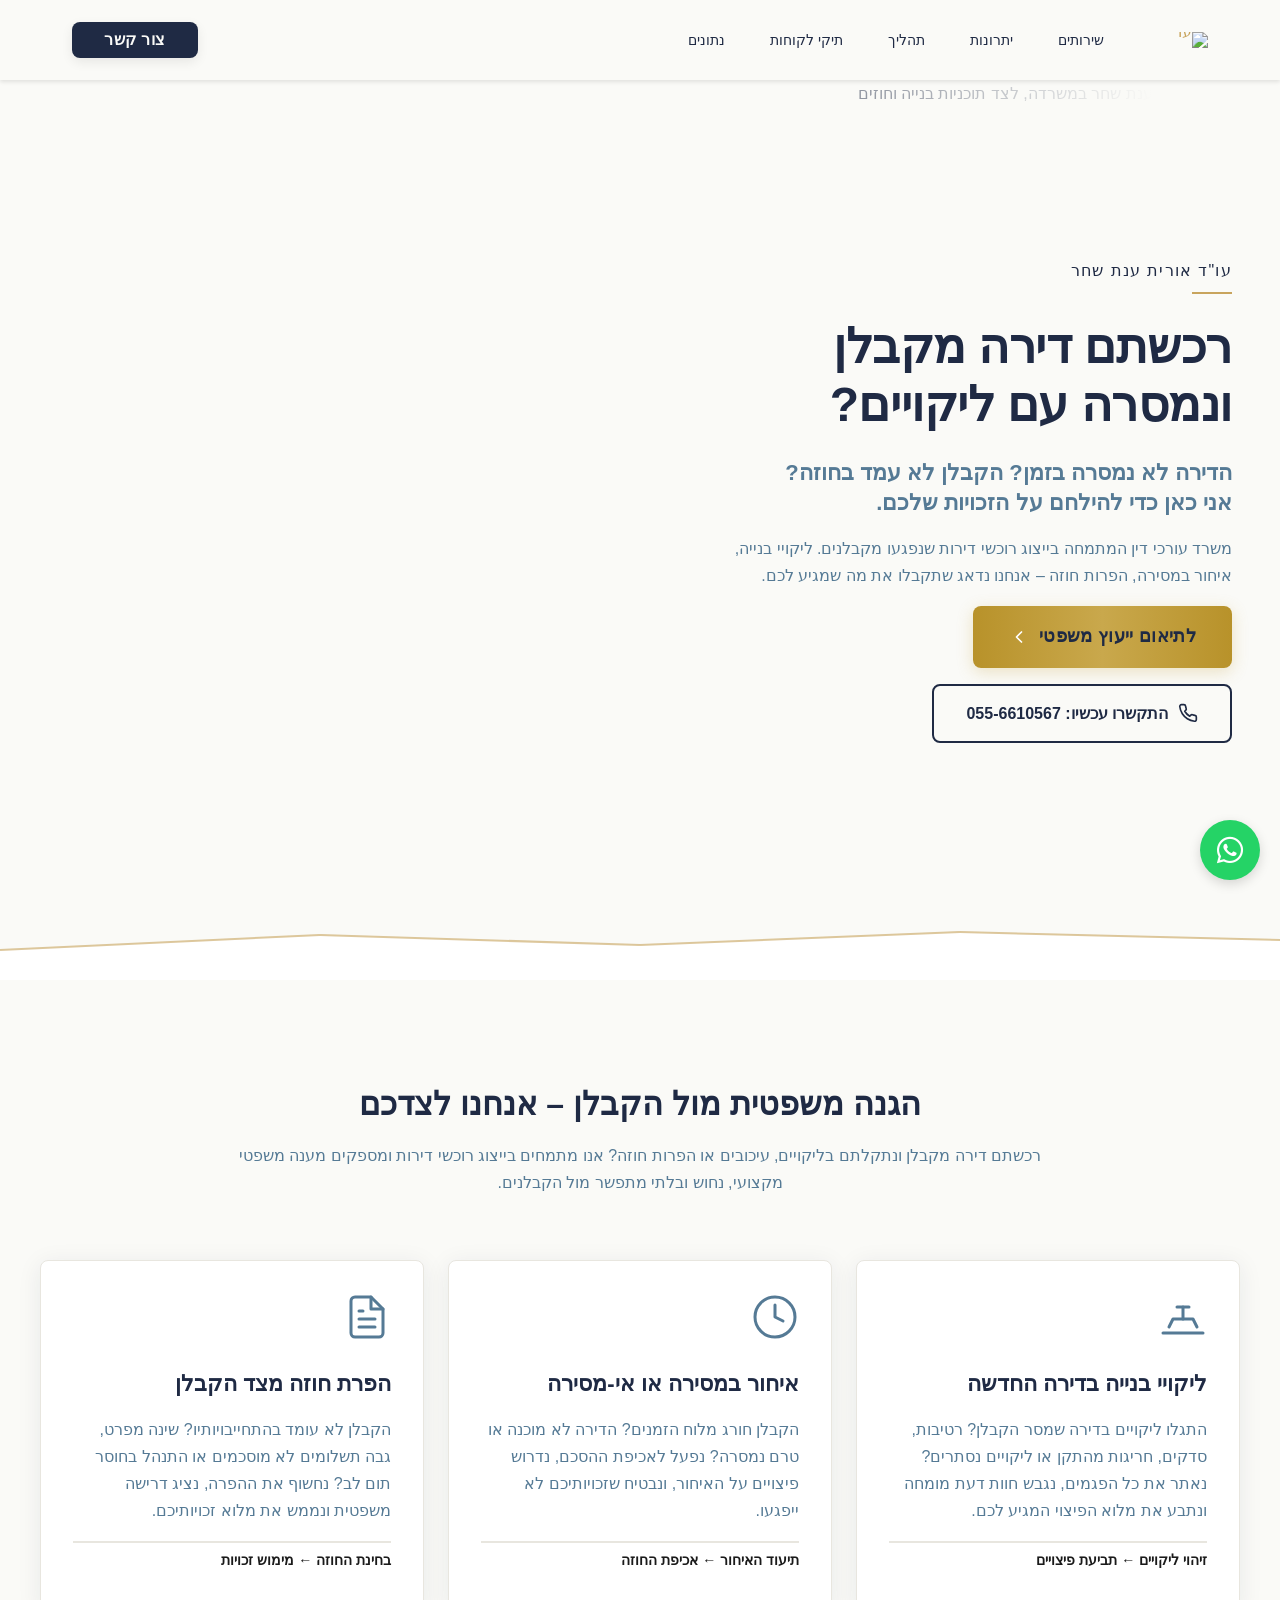
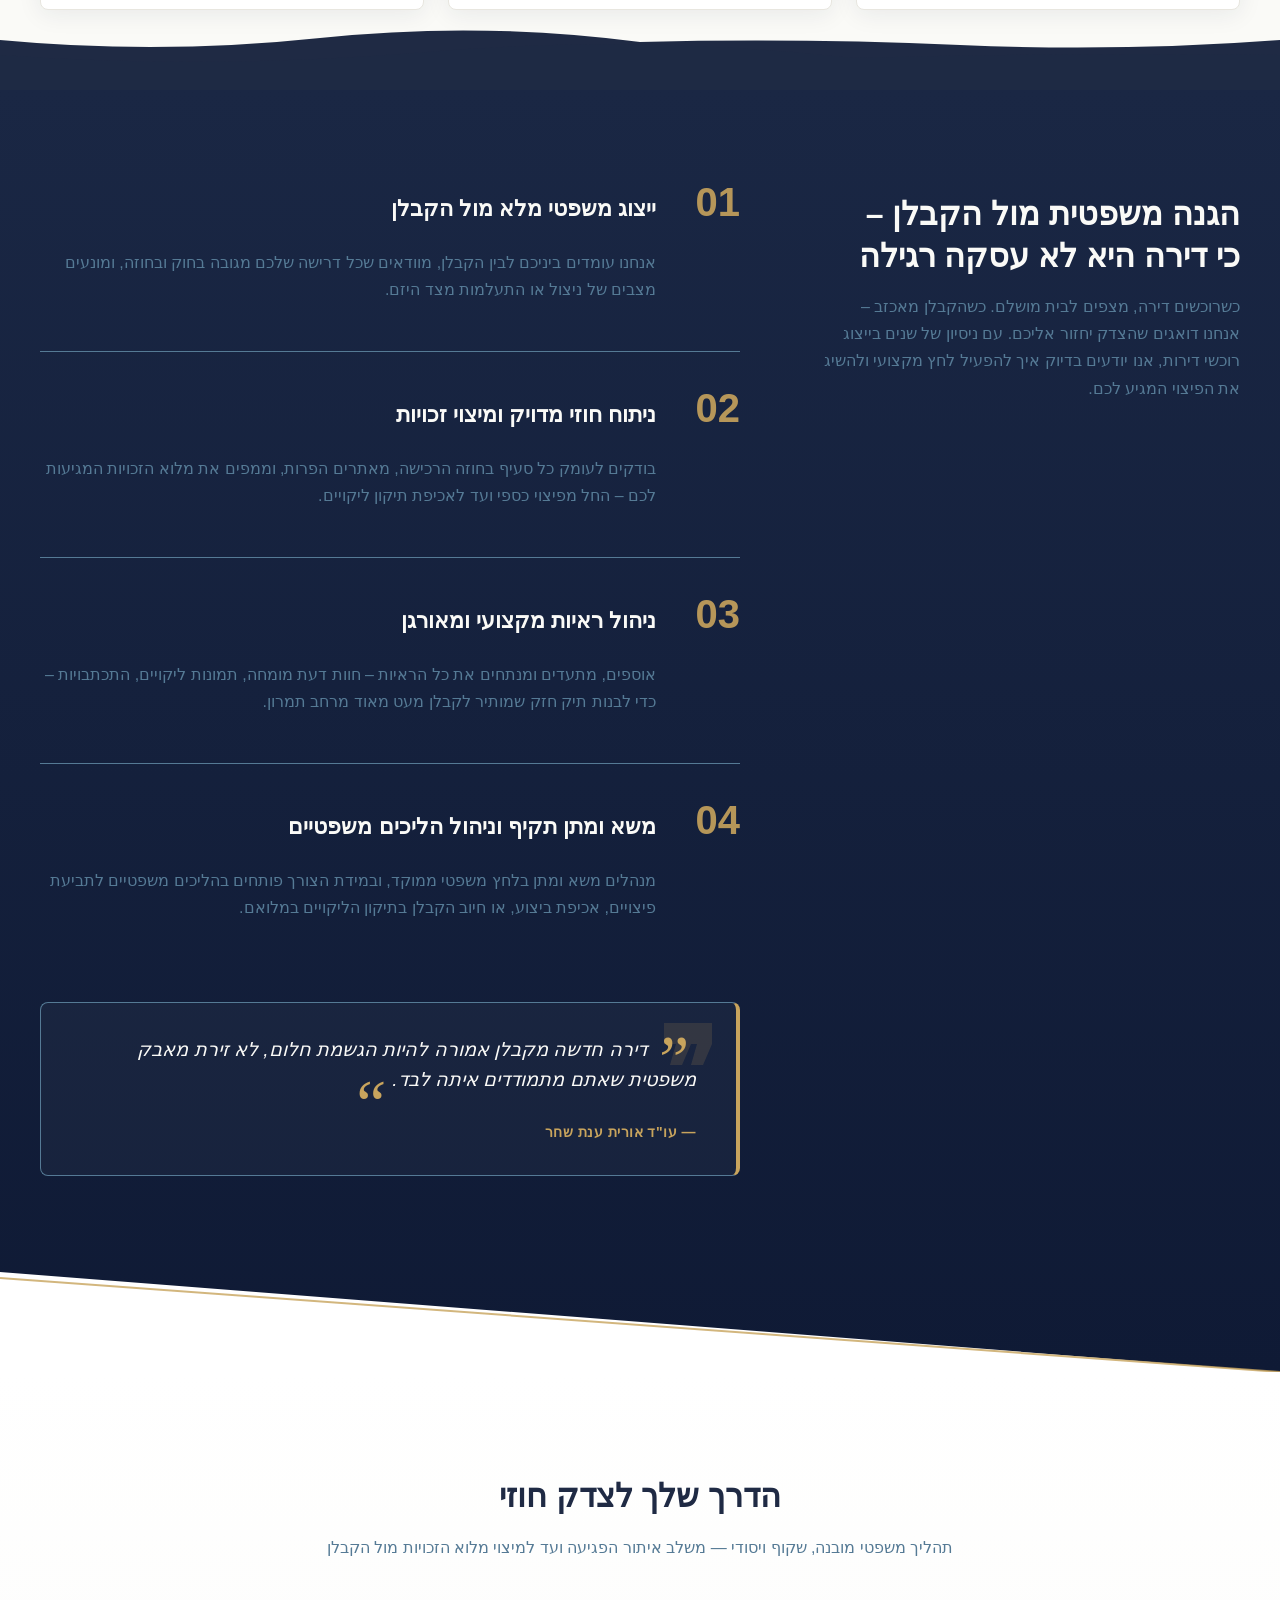
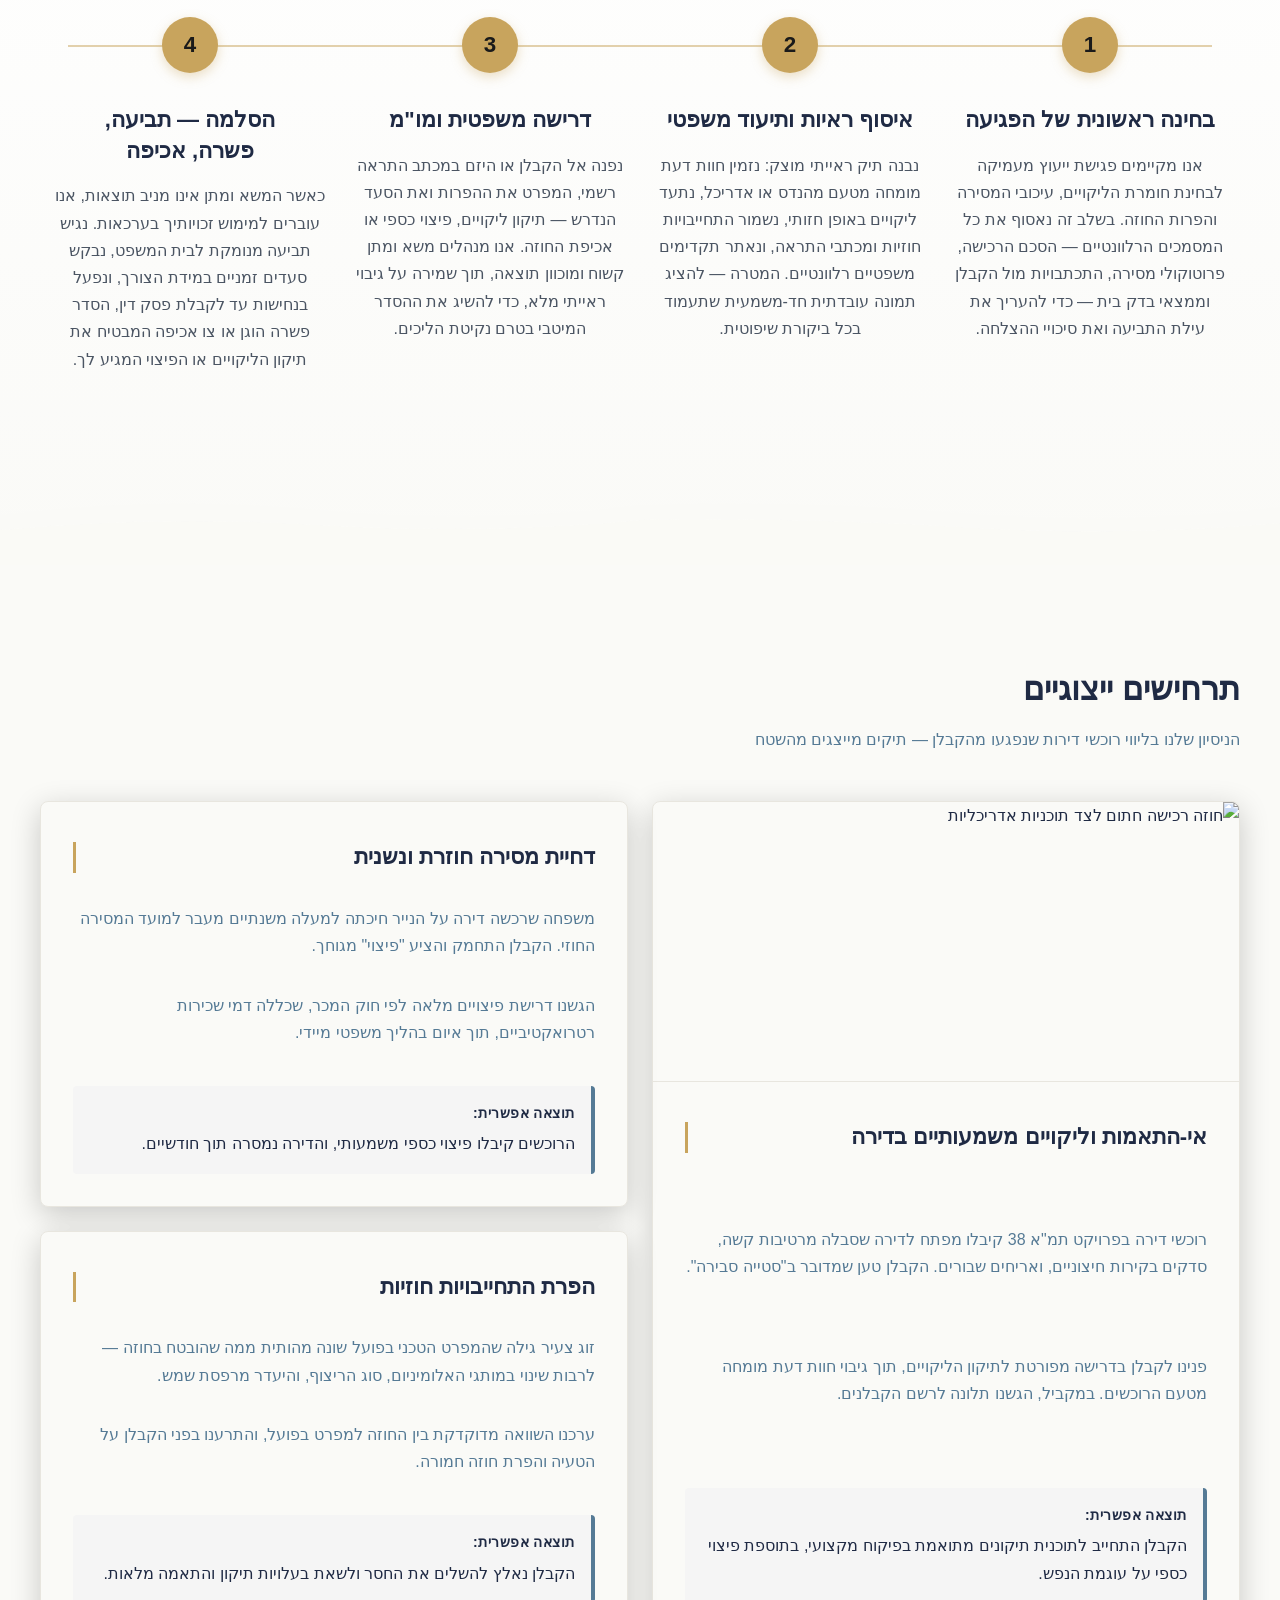
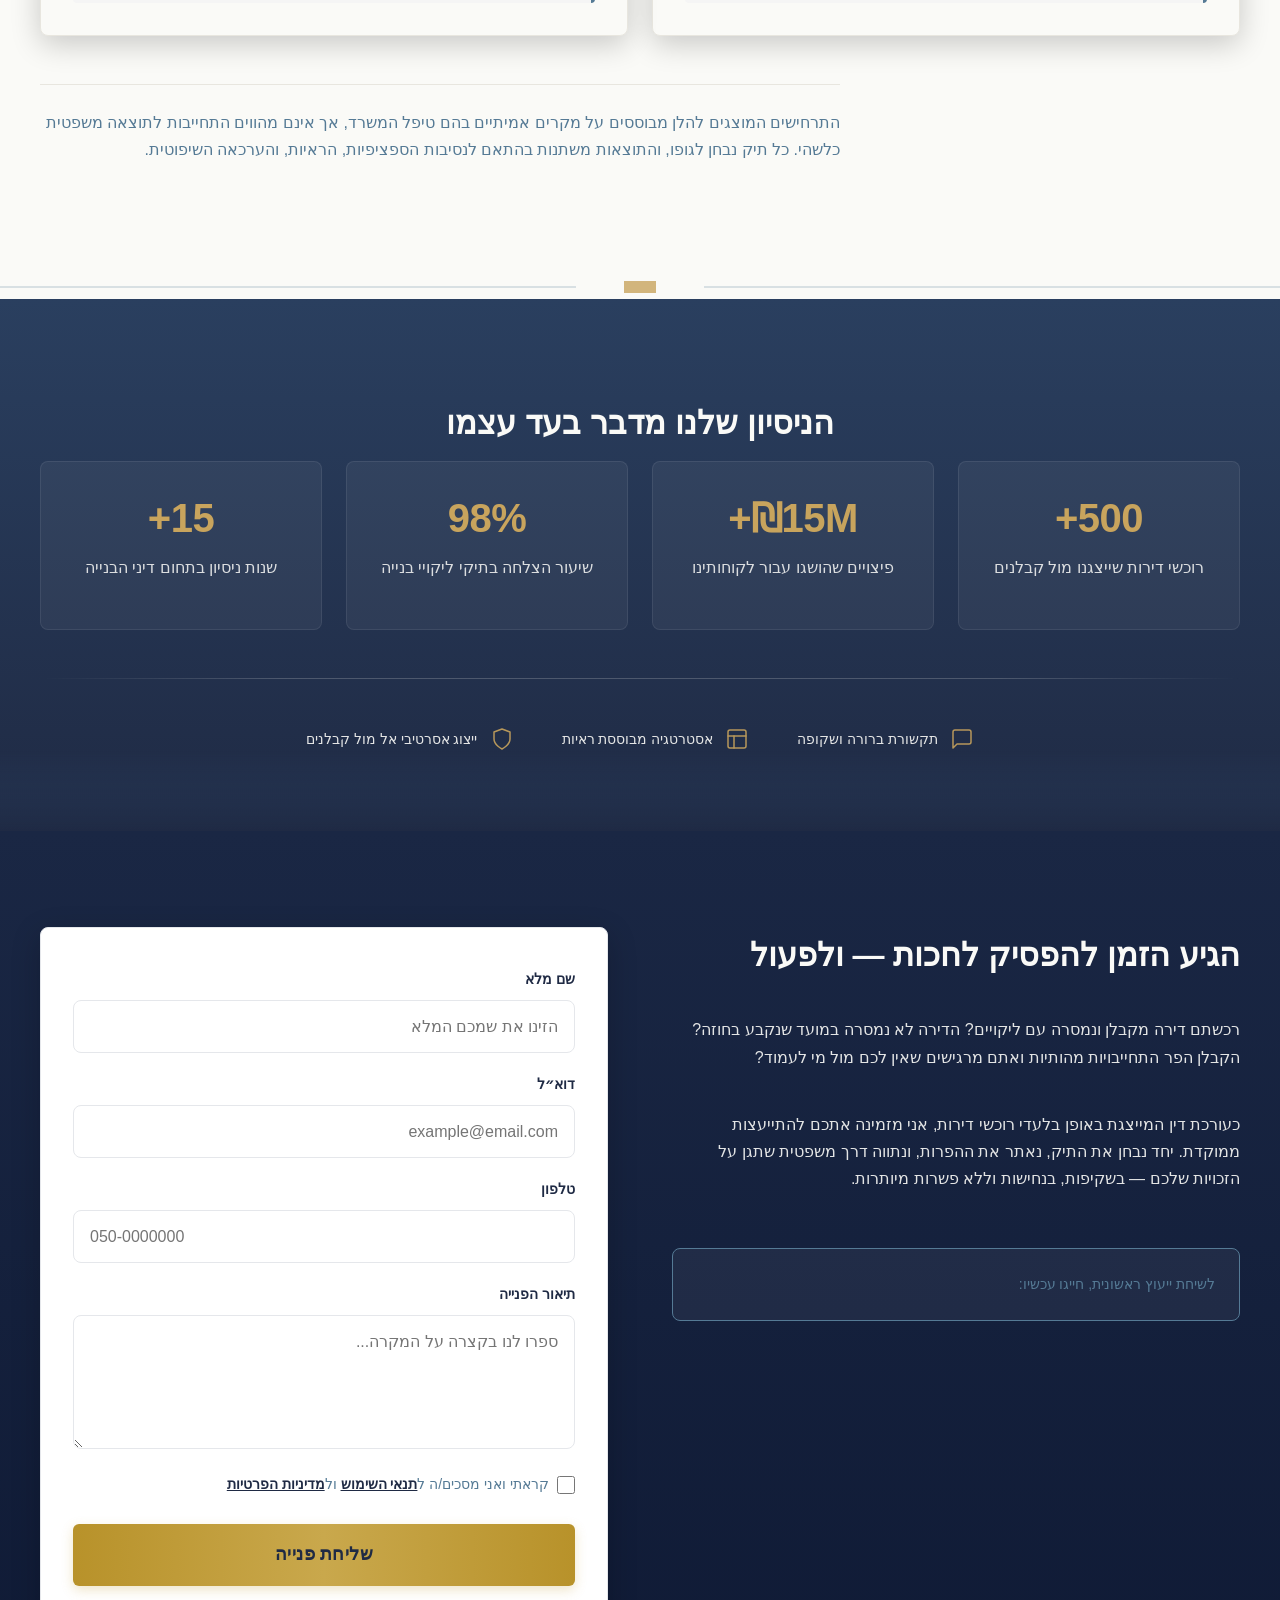
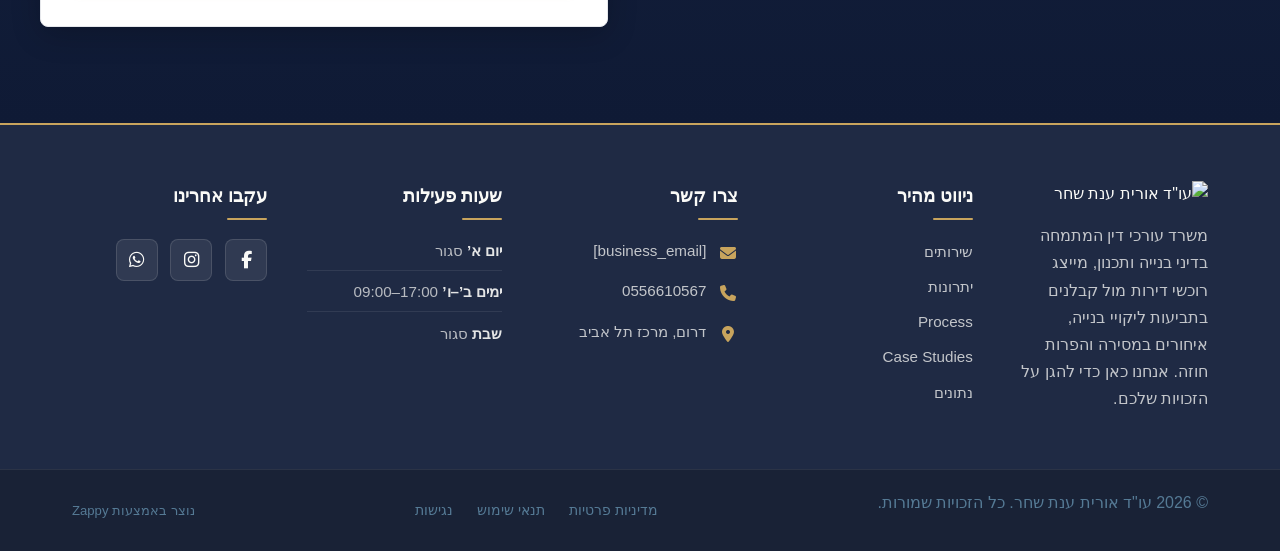
==== commit a4ade25a: "Background sync: Progressive GitHub Sync" ====
--- a/public/index.html
+++ b/public/index.html
@@ -352,20 +352,20 @@
   <nav class="navbar" dir="rtl">
   <button class="mobile-toggle" id="mobileToggle" aria-label="Menu">
     <svg class="hamburger-icon" width="24" height="24" viewBox="0 0 24 24" fill="none">
-      <path d="M3 12h18M3 6h18M3 18h18" stroke="currentColor" stroke-width="2" stroke-linecap="round"/>
+      <path d="M3 12h18M3 6h18M3 18h18" stroke="currentColor" stroke-width="2" stroke-linecap="round"></path>
     </svg>
     <svg class="close-icon" width="24" height="24" viewBox="0 0 24 24" fill="none" style="display: none;">
-      <path d="M18 6L6 18M6 6l12 12" stroke="currentColor" stroke-width="2" stroke-linecap="round"/>
+      <path d="M18 6L6 18M6 6l12 12" stroke="currentColor" stroke-width="2" stroke-linecap="round"></path>
     </svg>
   </button>
-  <button class="phone-header-btn" data-phone="[business_phone]" aria-label="Call">
+  <button class="phone-header-btn" data-phone="0556610567" aria-label="Call">
     <svg width="20" height="20" viewBox="0 0 24 24" fill="currentColor">
-      <path d="M22 16.92v3a2 2 0 0 1-2.18 2 19.79 19.79 0 0 1-8.63-3.07 19.5 19.5 0 0 1-6-6 19.79 19.79 0 0 1-3.07-8.67A2 2 0 0 1 4.11 2h3a2 2 0 0 1 2 1.72 12.84 12.84 0 0 0 .7 2.81 2 2 0 0 1-.45 2.11L8.09 9.91a16 16 0 0 0 6 6l1.27-1.27a2 2 0 0 1 2.11-.45 12.84 12.84 0 0 0 2.81.7A2 2 0 0 1 22 16.92z"/>
+      <path d="M22 16.92v3a2 2 0 0 1-2.18 2 19.79 19.79 0 0 1-8.63-3.07 19.5 19.5 0 0 1-6-6 19.79 19.79 0 0 1-3.07-8.67A2 2 0 0 1 4.11 2h3a2 2 0 0 1 2 1.72 12.84 12.84 0 0 0 .7 2.81 2 2 0 0 1-.45 2.11L8.09 9.91a16 16 0 0 0 6 6l1.27-1.27a2 2 0 0 1 2.11-.45 12.84 12.84 0 0 0 2.81.7A2 2 0 0 1 22 16.92z"></path>
     </svg>
   </button>
   <div class="nav-container">
     <div class="nav-right-group"><div class="nav-brand">
-      <a href="/" class="logo-link"><img class="logo" src="/assets/site-----image-1.webp" alt="עו" ד אורית ענת שחר"></a>
+      <a href="/" class="logo-link"><img class="logo" src="/assets/site-----image-1.webp" alt="עו" ד="" אורית="" ענת="" שחר"=""></a>
     </div><ul class="nav-menu" id="navMenu"><li><a href="#services">שירותים</a></li><li><a href="#benefits">יתרונות</a></li><li><a href="#process">תהליך</a></li><li><a href="#case-studies">תיקי לקוחות</a></li><li><a href="#stats">נתונים</a></li><li class="mobile-contact-link nav-cta-mobile-item"><a href="#contact" class="nav-cta-btn">צור קשר</a></li></ul></div>
     
     <div class="nav-cta-container">
@@ -814,7 +814,7 @@
         const phoneLinks = document.querySelectorAll('a[href^="tel:"]');
         const phoneNumber = phoneLinks.length > 0 
           ? phoneLinks[0].getAttribute('href').replace('tel:', '')
-          : '[business_phone]';
+          : '0556610567';
         
         window.location.href = 'tel:' + phoneNumber;
         console.log('[Navbar] Phone button clicked');
@@ -842,10 +842,10 @@
     <div class="hero-cta-row">
       <a href="#contact" class="btn-primary">
         <span>לתיאום ייעוץ משפטי</span>
-        <svg data-element-type="icon" data-icon-type="svg" width="20" height="20" viewBox="0 0 24 24" fill="none" stroke="currentColor" stroke-width="2" stroke-linecap="round" stroke-linejoin="round"><polyline points="15 18 9 12 15 6"/></svg>
+        <svg data-element-type="icon" data-icon-type="svg" width="20" height="20" viewBox="0 0 24 24" fill="none" stroke="currentColor" stroke-width="2" stroke-linecap="round" stroke-linejoin="round"><polyline points="15 18 9 12 15 6"></polyline></svg>
       </a>
       <a href="tel:0556610567" class="btn-secondary">
-        <svg data-element-type="icon" data-icon-type="svg" width="20" height="20" viewBox="0 0 24 24" fill="none" stroke="currentColor" stroke-width="2" stroke-linecap="round" stroke-linejoin="round"><path d="M22 16.92v3a2 2 0 0 1-2.18 2 19.79 19.79 0 0 1-8.63-3.07 19.5 19.5 0 0 1-6-6 19.79 19.79 0 0 1-3.07-8.67A2 2 0 0 1 4.11 2h3a2 2 0 0 1 2 1.72 12.84 12.84 0 0 0 .7 2.81 2 2 0 0 1-.45 2.11L8.09 9.91a16 16 0 0 0 6 6l1.27-1.27a2 2 0 0 1 2.11-.45 12.84 12.84 0 0 0 2.81.7A2 2 0 0 1 22 16.92z"/></svg>
+        <svg data-element-type="icon" data-icon-type="svg" width="20" height="20" viewBox="0 0 24 24" fill="none" stroke="currentColor" stroke-width="2" stroke-linecap="round" stroke-linejoin="round"><path d="M22 16.92v3a2 2 0 0 1-2.18 2 19.79 19.79 0 0 1-8.63-3.07 19.5 19.5 0 0 1-6-6 19.79 19.79 0 0 1-3.07-8.67A2 2 0 0 1 4.11 2h3a2 2 0 0 1 2 1.72 12.84 12.84 0 0 0 .7 2.81 2 2 0 0 1-.45 2.11L8.09 9.91a16 16 0 0 0 6 6l1.27-1.27a2 2 0 0 1 2.11-.45 12.84 12.84 0 0 0 2.81.7A2 2 0 0 1 22 16.92z"></path></svg>
         <span>התקשרו עכשיו: 055-6610567</span>
       </a>
     </div>
@@ -853,11 +853,11 @@
 
   <div class="index-hero-divider-wrapper">
     <svg data-no-icon-edit="true" aria-hidden="true" viewBox="0 0 1200 60" preserveAspectRatio="none" xmlns="http://www.w3.org/2000/svg">
-      <path d="M0,60 L0,30 L300,15 L600,25 L900,12 L1200,20 L1200,60 Z" fill="#FFFFFF"/>
-      <line x1="0" y1="30" x2="300" y2="15" stroke="#C8A45D" stroke-width="2" opacity="0.6"/>
-      <line x1="300" y1="15" x2="600" y2="25" stroke="#C8A45D" stroke-width="2" opacity="0.6"/>
-      <line x1="600" y1="25" x2="900" y2="12" stroke="#C8A45D" stroke-width="2" opacity="0.6"/>
-      <line x1="900" y1="12" x2="1200" y2="20" stroke="#C8A45D" stroke-width="2" opacity="0.6"/>
+      <path d="M0,60 L0,30 L300,15 L600,25 L900,12 L1200,20 L1200,60 Z" fill="#FFFFFF"></path>
+      <line x1="0" y1="30" x2="300" y2="15" stroke="#C8A45D" stroke-width="2" opacity="0.6"></line>
+      <line x1="300" y1="15" x2="600" y2="25" stroke="#C8A45D" stroke-width="2" opacity="0.6"></line>
+      <line x1="600" y1="25" x2="900" y2="12" stroke="#C8A45D" stroke-width="2" opacity="0.6"></line>
+      <line x1="900" y1="12" x2="1200" y2="20" stroke="#C8A45D" stroke-width="2" opacity="0.6"></line>
     </svg>
   </div>
 </section>
@@ -876,10 +876,10 @@
             <article class="index-services-section__card">
                 <div class="index-services-section__card-icon">
                     <svg data-element-type="icon" data-icon-type="svg" viewBox="0 0 24 24" fill="none" stroke="currentColor" stroke-width="1.5" stroke-linecap="round" stroke-linejoin="round">
-                        <path d="M2 20h20"/>
-                        <path d="M5 17l2-4h10l2 4"/>
-                        <path d="M12 13V7"/>
-                        <path d="M9 7h6"/>
+                        <path d="M2 20h20"></path>
+                        <path d="M5 17l2-4h10l2 4"></path>
+                        <path d="M12 13V7"></path>
+                        <path d="M9 7h6"></path>
                     </svg>
                 </div>
                 <h3 class="index-services-section__card-title">ליקויי בנייה בדירה החדשה</h3>
@@ -891,8 +891,8 @@
             <article class="index-services-section__card">
                 <div class="index-services-section__card-icon">
                     <svg data-element-type="icon" data-icon-type="svg" viewBox="0 0 24 24" fill="none" stroke="currentColor" stroke-width="1.5" stroke-linecap="round" stroke-linejoin="round">
-                        <circle cx="12" cy="12" r="10"/>
-                        <polyline points="12 6 12 12 16 14"/>
+                        <circle cx="12" cy="12" r="10"></circle>
+                        <polyline points="12 6 12 12 16 14"></polyline>
                     </svg>
                 </div>
                 <h3 class="index-services-section__card-title">איחור במסירה או אי-מסירה</h3>
@@ -904,11 +904,11 @@
             <article class="index-services-section__card">
                 <div class="index-services-section__card-icon">
                     <svg data-element-type="icon" data-icon-type="svg" viewBox="0 0 24 24" fill="none" stroke="currentColor" stroke-width="1.5" stroke-linecap="round" stroke-linejoin="round">
-                        <path d="M14 2H6a2 2 0 0 0-2 2v16a2 2 0 0 0 2 2h12a2 2 0 0 0 2-2V8z"/>
-                        <polyline points="14 2 14 8 20 8"/>
-                        <line x1="16" y1="13" x2="8" y2="13"/>
-                        <line x1="16" y1="17" x2="8" y2="17"/>
-                        <polyline points="10 9 9 9 8 9"/>
+                        <path d="M14 2H6a2 2 0 0 0-2 2v16a2 2 0 0 0 2 2h12a2 2 0 0 0 2-2V8z"></path>
+                        <polyline points="14 2 14 8 20 8"></polyline>
+                        <line x1="16" y1="13" x2="8" y2="13"></line>
+                        <line x1="16" y1="17" x2="8" y2="17"></line>
+                        <polyline points="10 9 9 9 8 9"></polyline>
                     </svg>
                 </div>
                 <h3 class="index-services-section__card-title">הפרת חוזה מצד הקבלן</h3>
@@ -922,9 +922,9 @@
     <div class="index-services-section__divider-wrapper" aria-hidden="true" data-no-icon-edit="true">
         <svg viewBox="0 0 1200 80" preserveAspectRatio="none" xmlns="http://www.w3.org/2000/svg">
             <!-- Warm white wave (closest to section) -->
-            <path d="M0,80 L0,30 Q150,45 300,28 T600,32 Q750,28 900,35 T1200,30 L1200,80 Z" fill="var(--bg-dark)"/>
+            <path d="M0,80 L0,30 Q150,45 300,28 T600,32 Q750,28 900,35 T1200,30 L1200,80 Z" fill="var(--bg-dark)"></path>
             <!-- Pale gray wave (transitioning to next section) -->
-            <path d="M0,80 L0,45 Q200,60 400,42 T800,48 Q1000,42 1200,45 L1200,80 Z" fill="var(--bg-dark)" opacity="0.5"/>
+            <path d="M0,80 L0,45 Q200,60 400,42 T800,48 Q1000,42 1200,45 L1200,80 Z" fill="var(--bg-dark)" opacity="0.5"></path>
         </svg>
     </div>
 </section>
@@ -984,7 +984,7 @@
                 <div class="index-benefits-section__quote-panel">
                     <div class="index-benefits-section__quote-mark" aria-hidden="true">
                         <svg data-element-type="icon" data-icon-type="svg" width="32" height="28" viewBox="0 0 32 28" fill="none" xmlns="http://www.w3.org/2000/svg">
-                            <path d="M0 28H12L18 14V0H0V14H8L4 28ZM14 28H26L32 14V0H14V14H22L18 28Z" fill="currentColor"/>
+                            <path d="M0 28H12L18 14V0H0V14H8L4 28ZM14 28H26L32 14V0H14V14H22L18 28Z" fill="currentColor"></path>
                         </svg>
                     </div>
                     <blockquote class="index-benefits-section__quote-text">
@@ -1000,9 +1000,9 @@
     <div class="index-benefits-section__divider-wrapper">
         <svg data-no-icon-edit="true" aria-hidden="true" viewBox="0 0 1200 100" preserveAspectRatio="none" xmlns="http://www.w3.org/2000/svg">
             <!-- Dark Navy angled plane -->
-            <path d="M0,100 L0,0 L1200,100 Z" fill="#FFFFFF"/>
+            <path d="M0,100 L0,0 L1200,100 Z" fill="#FFFFFF"></path>
             <!-- Gold accent line following the angle -->
-            <line x1="0" y1="6" x2="1200" y2="100" stroke="var(--accent)" stroke-width="2" opacity="0.8"/>
+            <line x1="0" y1="6" x2="1200" y2="100" stroke="var(--accent)" stroke-width="2" opacity="0.8"></line>
         </svg>
     </div>
 </section>
@@ -1059,8 +1059,8 @@
   <!-- Bottom divider: paper-sheet transition -->
   <div class="index-process-section__divider-wrapper" aria-hidden="true">
     <svg data-no-icon-edit="true" aria-hidden="true" viewBox="0 0 1200 80" preserveAspectRatio="none" xmlns="http://www.w3.org/2000/svg">
-      <path d="M0,80 L0,30 Q150,10 300,25 T600,20 Q750,15 900,28 T1200,22 L1200,80 Z" fill="var(--bg-light)"/>
-      <path d="M0,80 L0,45 Q150,30 300,40 T600,35 Q750,32 900,42 T1200,38 L1200,80 Z" fill="var(--bg-light)" opacity="0.6"/>
+      <path d="M0,80 L0,30 Q150,10 300,25 T600,20 Q750,15 900,28 T1200,22 L1200,80 Z" fill="var(--bg-light)"></path>
+      <path d="M0,80 L0,45 Q150,30 300,40 T600,35 Q750,32 900,42 T1200,38 L1200,80 Z" fill="var(--bg-light)" opacity="0.6"></path>
     </svg>
   </div>
 </section>
@@ -1125,9 +1125,9 @@
   <!-- Bottom Divider: Thin steel-blue rule with gold square marker -->
   <div class="index-case-studies-section__divider-wrapper">
     <svg data-no-icon-edit="true" aria-hidden="true" viewBox="0 0 1200 24" preserveAspectRatio="none" xmlns="http://www.w3.org/2000/svg">
-      <line x1="0" y1="12" x2="540" y2="12" stroke="var(--secondary)" stroke-width="1" opacity="0.4"/>
-      <rect x="585" y="6" width="30" height="12" fill="var(--accent)" opacity="0.8"/>
-      <line x1="660" y1="12" x2="1200" y2="12" stroke="var(--secondary)" stroke-width="1" opacity="0.4"/>
+      <line x1="0" y1="12" x2="540" y2="12" stroke="var(--secondary)" stroke-width="1" opacity="0.4"></line>
+      <rect x="585" y="6" width="30" height="12" fill="var(--accent)" opacity="0.8"></rect>
+      <line x1="660" y1="12" x2="1200" y2="12" stroke="var(--secondary)" stroke-width="1" opacity="0.4"></line>
     </svg>
   </div>
 </section>
@@ -1157,21 +1157,21 @@
     <div class="index-stats-section__badges">
       <div class="index-stats-section__badge">
         <svg class="index-stats-section__badge-icon" data-element-type="icon" data-icon-type="svg" viewBox="0 0 24 24" fill="none" stroke="currentColor" stroke-width="1.5" stroke-linecap="round" stroke-linejoin="round">
-          <path d="M21 15a2 2 0 0 1-2 2H7l-4 4V5a2 2 0 0 1 2-2h14a2 2 0 0 1 2 2z"/>
+          <path d="M21 15a2 2 0 0 1-2 2H7l-4 4V5a2 2 0 0 1 2-2h14a2 2 0 0 1 2 2z"></path>
         </svg>
         <span class="index-stats-section__badge-label">תקשורת ברורה ושקופה</span>
       </div>
       <div class="index-stats-section__badge">
         <svg class="index-stats-section__badge-icon" data-element-type="icon" data-icon-type="svg" viewBox="0 0 24 24" fill="none" stroke="currentColor" stroke-width="1.5" stroke-linecap="round" stroke-linejoin="round">
-          <rect x="3" y="3" width="18" height="18" rx="2" ry="2"/>
-          <line x1="3" y1="9" x2="21" y2="9"/>
-          <line x1="9" y1="21" x2="9" y2="9"/>
+          <rect x="3" y="3" width="18" height="18" rx="2" ry="2"></rect>
+          <line x1="3" y1="9" x2="21" y2="9"></line>
+          <line x1="9" y1="21" x2="9" y2="9"></line>
         </svg>
         <span class="index-stats-section__badge-label">אסטרטגיה מבוססת ראיות</span>
       </div>
       <div class="index-stats-section__badge">
         <svg class="index-stats-section__badge-icon" data-element-type="icon" data-icon-type="svg" viewBox="0 0 24 24" fill="none" stroke="currentColor" stroke-width="1.5" stroke-linecap="round" stroke-linejoin="round">
-          <path d="M12 22s8-4 8-10V5l-8-3-8 3v7c0 6 8 10 8 10z"/>
+          <path d="M12 22s8-4 8-10V5l-8-3-8 3v7c0 6 8 10 8 10z"></path>
         </svg>
         <span class="index-stats-section__badge-label">ייצוג אסרטיבי אל מול קבלנים</span>
       </div>
@@ -1181,11 +1181,11 @@
     <svg data-no-icon-edit="true" aria-hidden="true" viewBox="0 0 1200 80" preserveAspectRatio="none" xmlns="http://www.w3.org/2000/svg">
       <defs>
         <linearGradient id="index-stats-fade" x1="0%" y1="0%" x2="0%" y2="100%">
-          <stop offset="0%" stop-color="#2A3F5F" stop-opacity="0"/>
-          <stop offset="100%" stop-color="#1F2A44" stop-opacity="1"/>
+          <stop offset="0%" stop-color="#2A3F5F" stop-opacity="0"></stop>
+          <stop offset="100%" stop-color="#1F2A44" stop-opacity="1"></stop>
         </linearGradient>
       </defs>
-      <rect x="0" y="0" width="1200" height="80" fill="url(#index-stats-fade)"/>
+      <rect x="0" y="0" width="1200" height="80" fill="url(#index-stats-fade)"></rect>
     </svg>
   </div>
 </section>
@@ -1215,28 +1215,28 @@
       <form class="contact-form index-contact-section__form">
         <div class="index-contact-section__form-group">
           <label for="index-contact-name" class="index-contact-section__label">שם מלא</label>
-          <input type="text" id="index-contact-name" name="name" class="index-contact-section__input" placeholder="הזינו את שמכם המלא" required>
+          <input type="text" id="index-contact-name" name="name" class="index-contact-section__input" placeholder="הזינו את שמכם המלא" required="">
         </div>
 
         <div class="index-contact-section__form-group">
           <label for="index-contact-email" class="index-contact-section__label">דוא״ל</label>
-          <input type="email" id="index-contact-email" name="email" class="index-contact-section__input" placeholder="example@email.com" required>
+          <input type="email" id="index-contact-email" name="email" class="index-contact-section__input" placeholder="example@email.com" required="">
         </div>
 
         <div class="index-contact-section__form-group">
           <label for="index-contact-phone" class="index-contact-section__label">טלפון</label>
-          <input type="tel" id="index-contact-phone" name="phone" class="index-contact-section__input" placeholder="050-0000000" required>
+          <input type="tel" id="index-contact-phone" name="phone" class="index-contact-section__input" placeholder="050-0000000" required="">
         </div>
 
         <div class="index-contact-section__form-group">
           <label for="index-contact-message" class="index-contact-section__label">תיאור הפנייה</label>
-          <textarea id="index-contact-message" name="message" class="index-contact-section__textarea" placeholder="ספרו לנו בקצרה על המקרה..." rows="4" required></textarea>
+          <textarea id="index-contact-message" name="message" class="index-contact-section__textarea" placeholder="ספרו לנו בקצרה על המקרה..." rows="4" required=""></textarea>
         </div>
 
         <!-- Privacy Consent -->
         <div class="privacy-consent index-contact-section__privacy">
           <label class="privacy-consent-label index-contact-section__privacy-label">
-            <input type="checkbox" name="privacy_consent" class="privacy-consent-checkbox index-contact-section__checkbox" required>
+            <input type="checkbox" name="privacy_consent" class="privacy-consent-checkbox index-contact-section__checkbox" required="">
             <span>קראתי ואני מסכים/ה ל<a href="/terms" target="_blank">תנאי השימוש</a> ול<a href="/privacy" target="_blank">מדיניות הפרטיות</a></span>
           </label>
         </div>
@@ -1280,21 +1280,19 @@
           </li>
           <li>
             <span class="contact-icon"><i class="fas fa-phone"></i></span>
-            <span class="contact-text"><a href="tel:[business_phone]">[business_phone]</a></span>
+            <span class="contact-text"><a href="tel:0556610567">0556610567</a></span>
           </li>
-          <li><a href="/"><span class="contact-icon"><i class="fas fa-map-marker-alt"></i></span>
-            <span class="contact-text">[business_address]</span></a></li>
+          <li><a href="https://www.google.com/maps/search/?api=1&amp;query=%D7%93%D7%A8%D7%95%D7%9D%2C%20%D7%9E%D7%A8%D7%9B%D7%96%20%D7%AA%D7%9C%20%D7%90%D7%91%D7%99%D7%91" target="_blank" rel="noopener noreferrer"><span class="contact-icon"><i class="fas fa-map-marker-alt"></i></span>
+            <span class="contact-text">דרום, מרכז תל אביב</span></a></li>
         </ul>
       </div>
 
       <!-- Business Hours -->
       <div class="footer-col footer-hours-col">
         <h4>שעות פעילות</h4>
-        <ul class="footer-hours">
-          <li><a href="/"><span class="hours-day">ימים א'–ה'</span> <span class="hours-time">09:00–18:00</span></a></li>
-          <li><a href="/"><span class="hours-day">יום ו'</span> <span class="hours-time">09:00–13:00</span></a></li>
-          <li><a href="/"><span class="hours-day">שבת</span> <span class="hours-time">סגור</span></a></li>
-        </ul>
+        <ul class="footer-hours"><li><a href="/"><span class="hours-day">יום א’</span> <span class="hours-time">סגור</span></a></li>
+<li><a href="/"><span class="hours-day">ימים ב’–ו’</span> <span class="hours-time">09:00–17:00</span></a></li>
+<li><a href="/"><span class="hours-day">שבת</span> <span class="hours-time">סגור</span></a></li></ul>
       </div>
 
       <!-- Social Media -->
@@ -1323,7 +1321,7 @@
   </div>
 </footer>
   
-  <a href="https://wa.me/[whatsapp_handle]" class="whatsapp-float" aria-label="WhatsApp">
+  <a href="https://wa.me/0556610567" class="whatsapp-float" aria-label="WhatsApp">
     <i class="fab fa-whatsapp"></i>
   </a>
   
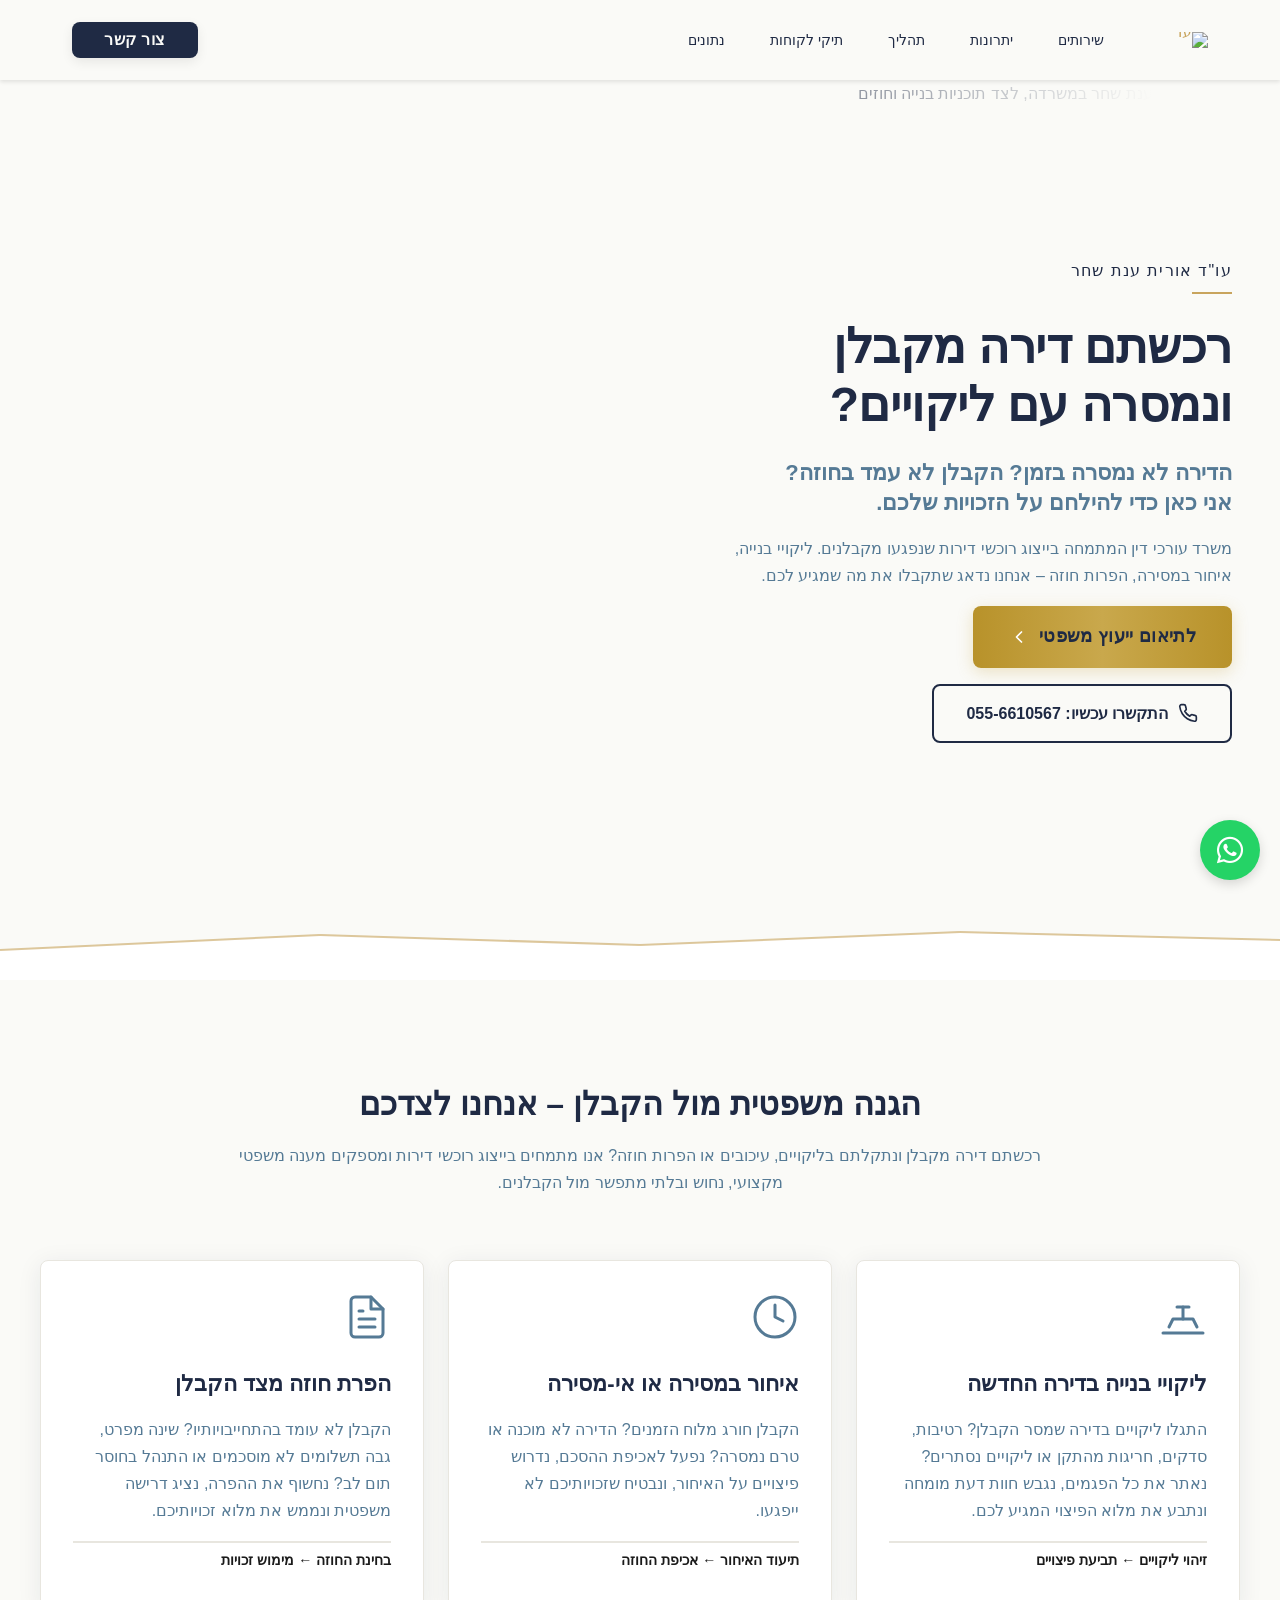
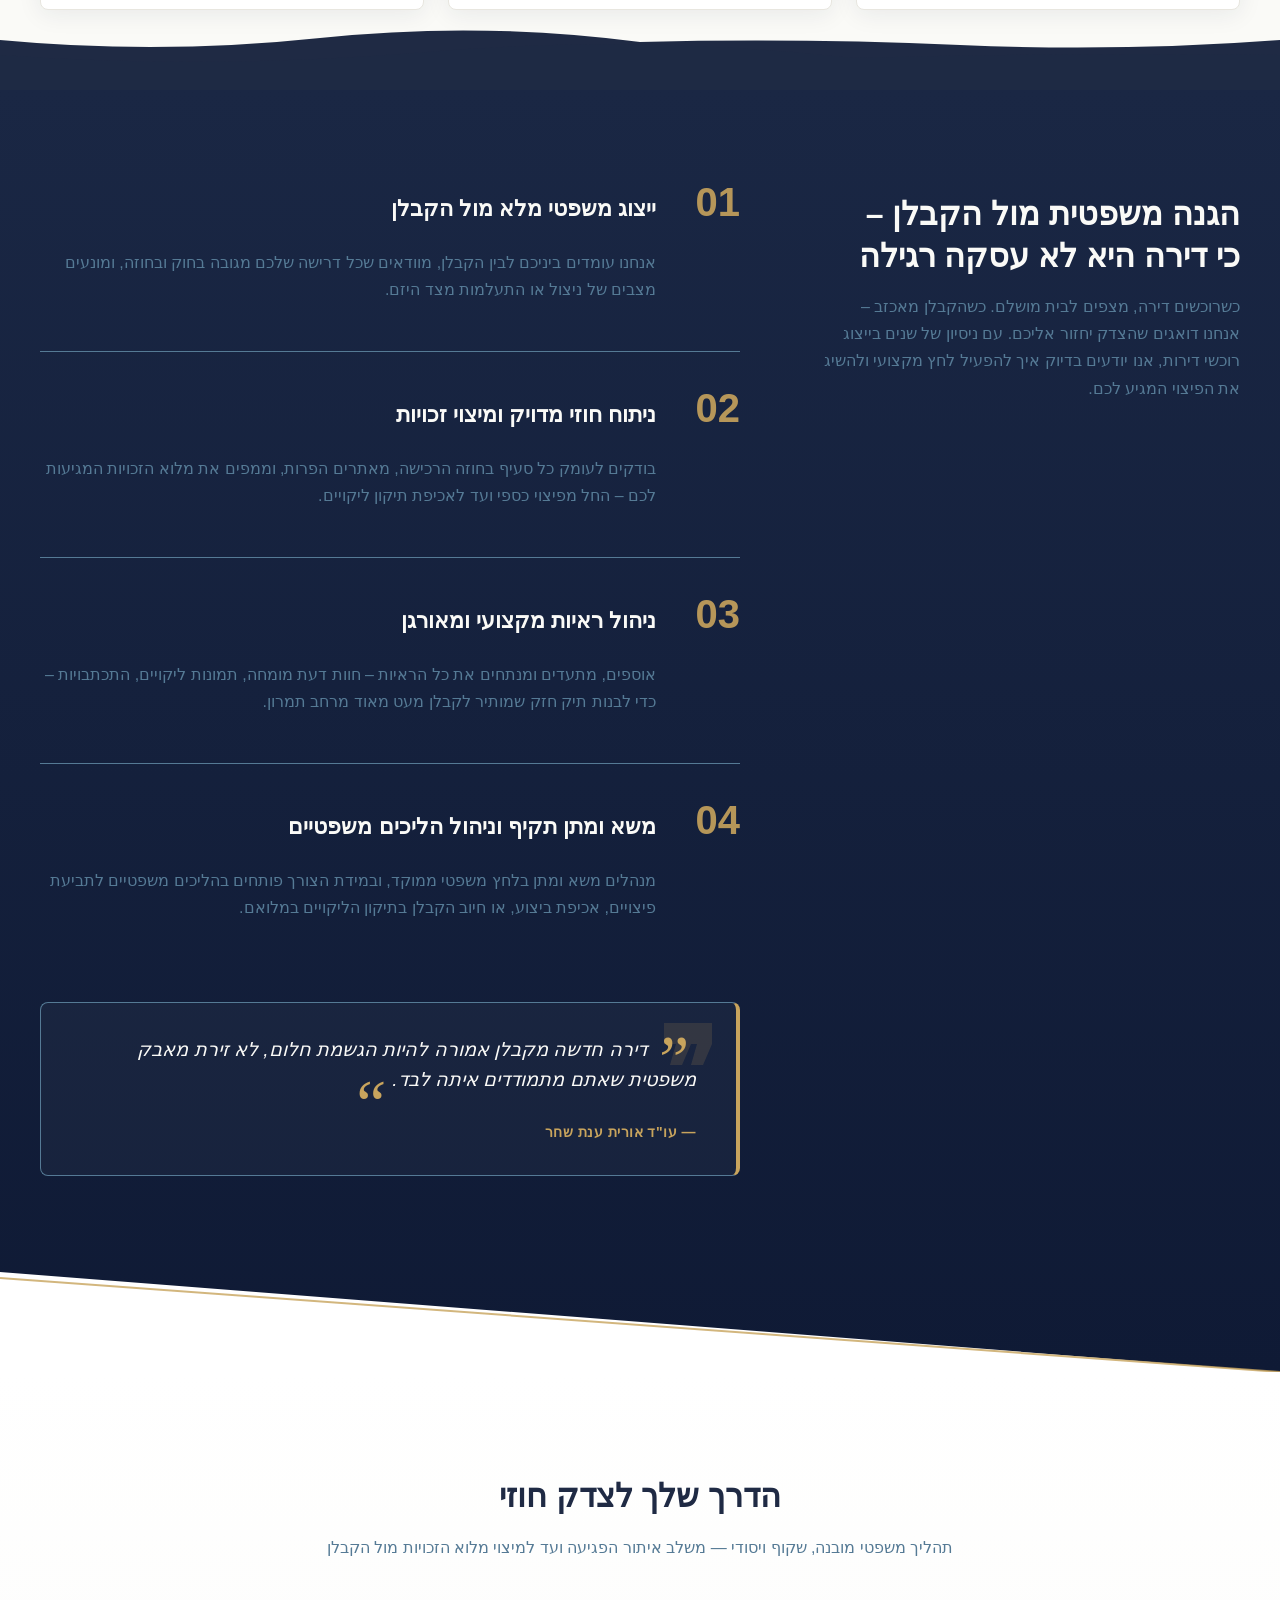
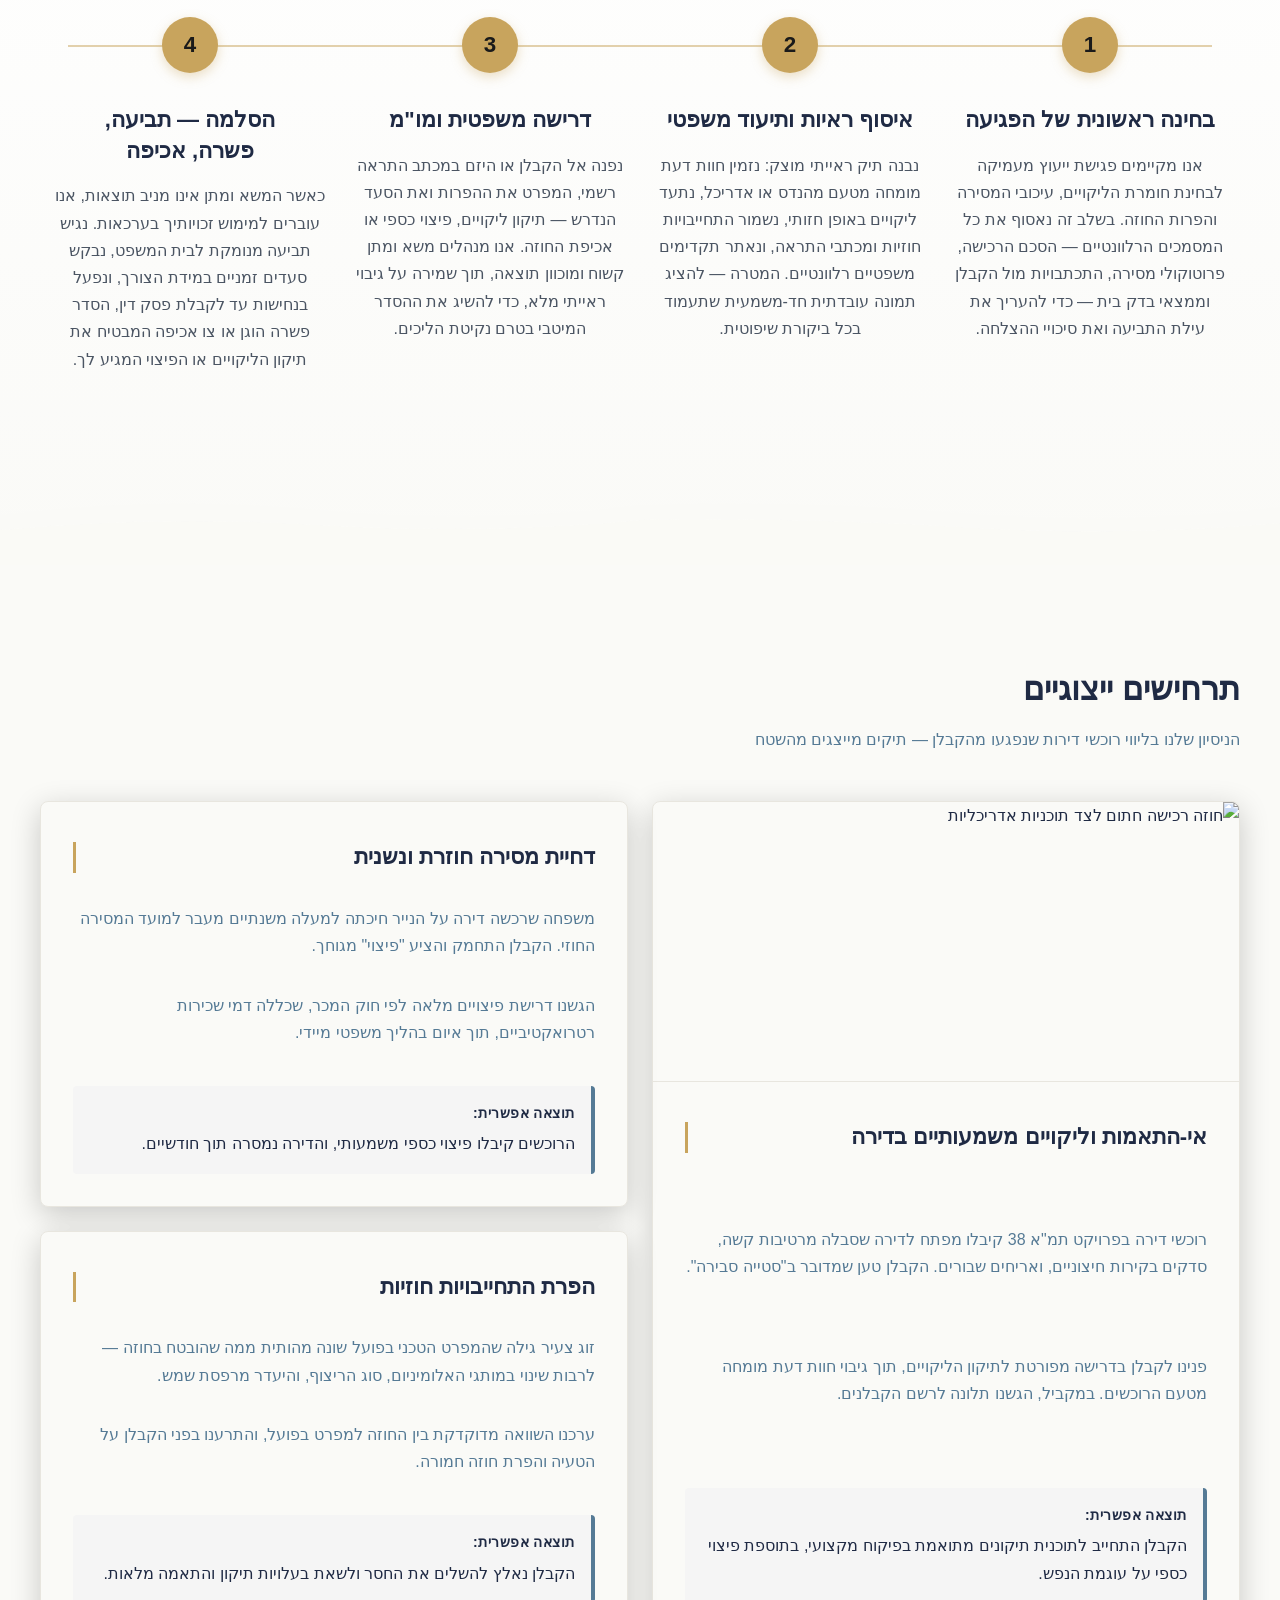
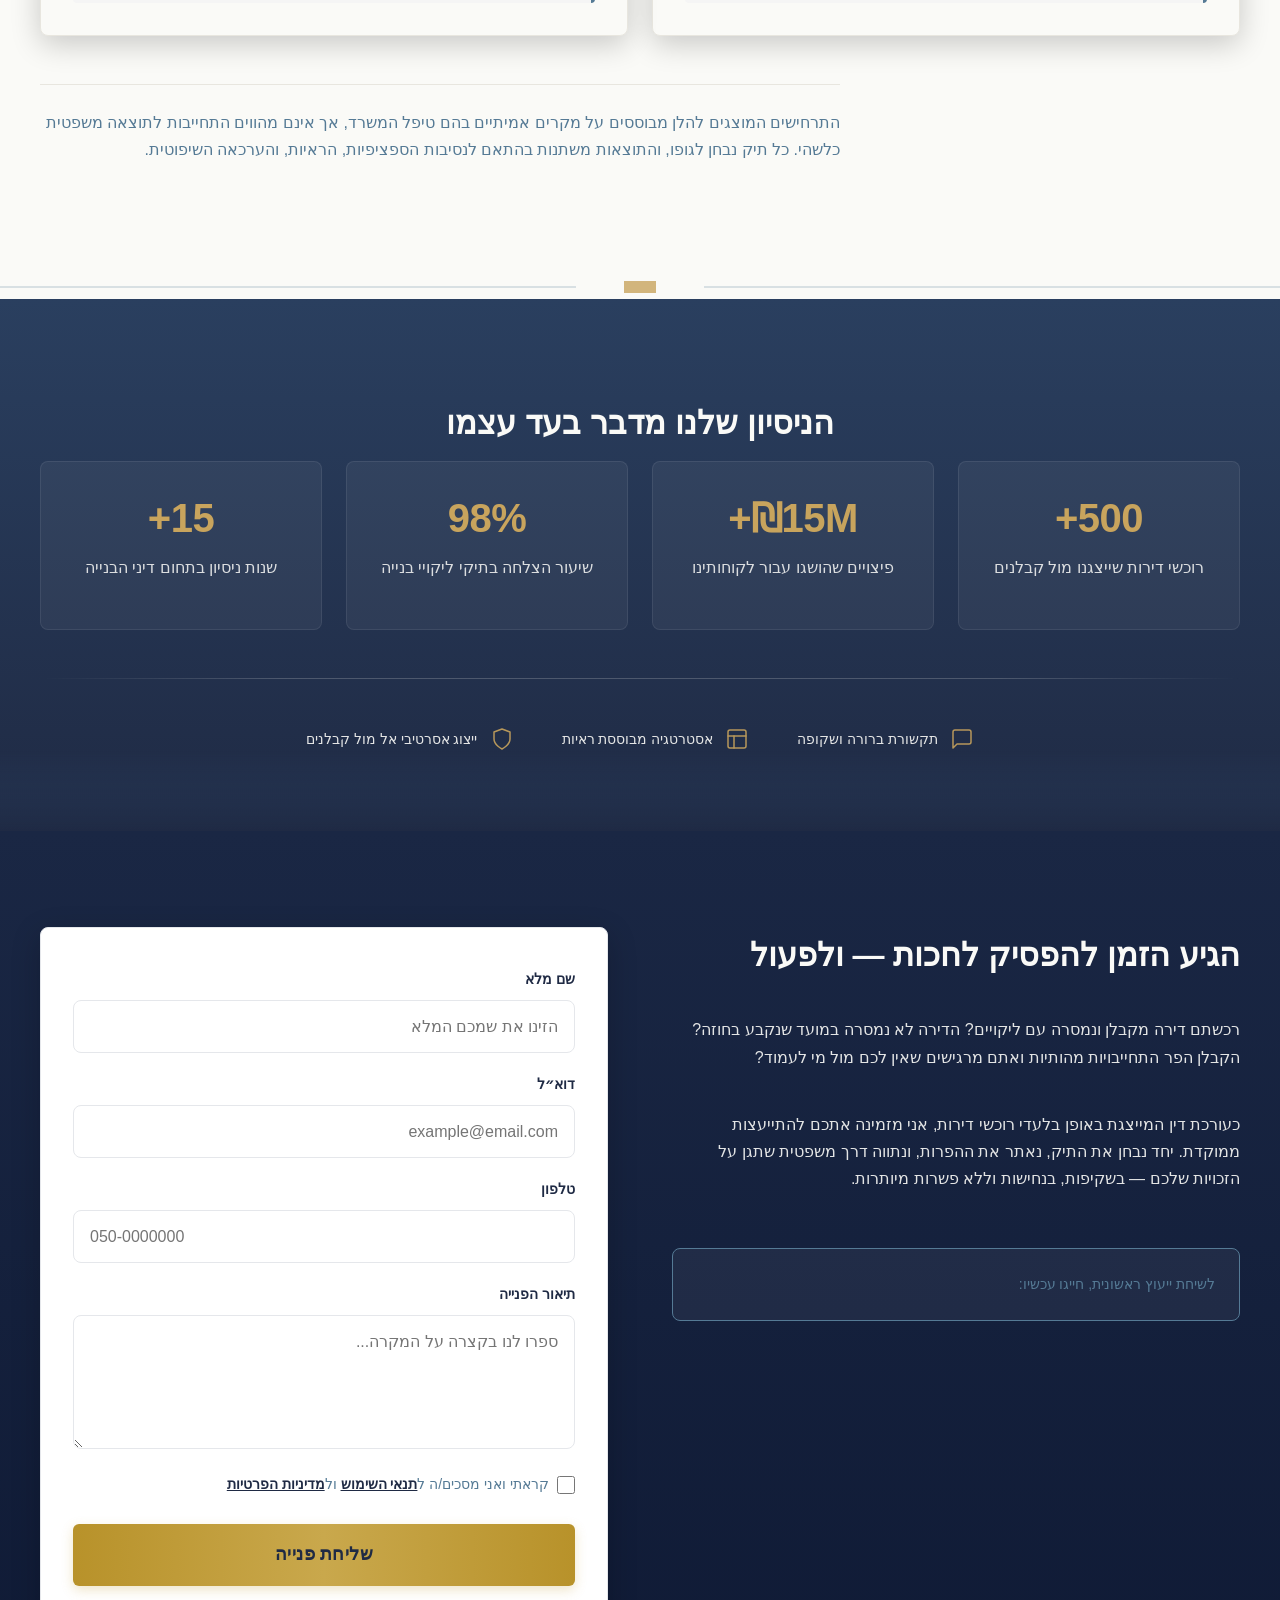
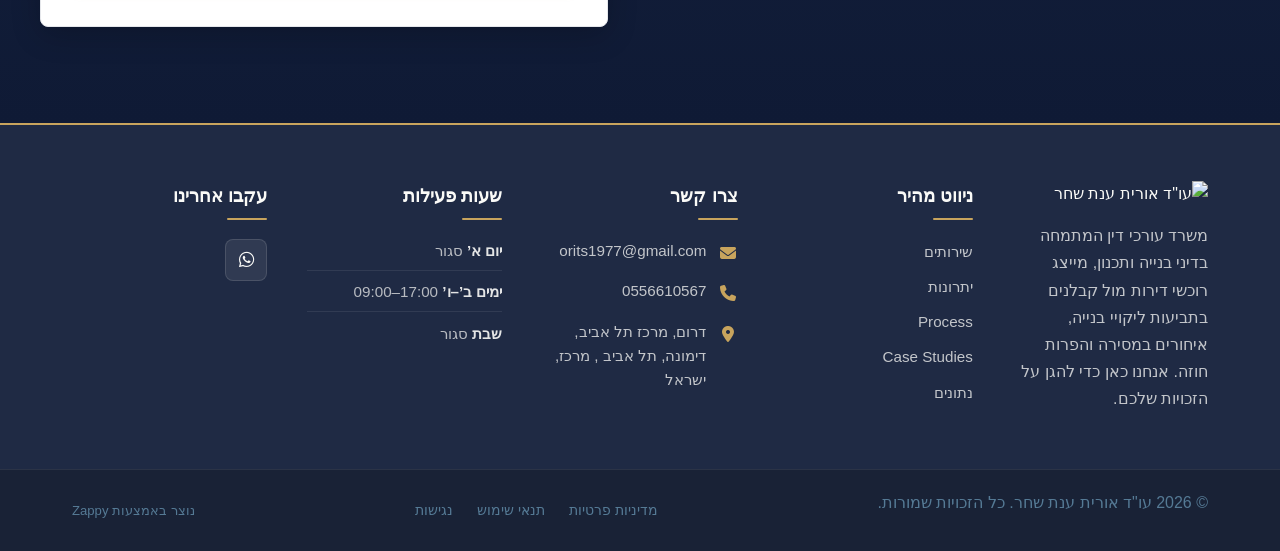
==== commit 122625d9: "Background sync: Progressive GitHub Sync" ====
--- a/public/index.html
+++ b/public/index.html
@@ -228,35 +228,7 @@
     <meta name="twitter:card" content="summary_large_image">
     <meta name="twitter:title" content="הקבלן עשה לך עוול? נילחם על הזכויות שלך — עו&quot;ד אורית ענת שחר">
     <meta name="twitter:description" content="משרד עורכי דין המתמחה בליקויי בנייה, איחור במסירה והפרות חוזה. מייצגים רוכשי דירות מול קבלנים בנחישות וללא פשרות. צרו קשר עוד היום להערכת סיכויי התביעה שלכם.">
-    <meta property="og:type" content="website">
-  <meta property="og:locale" content="he_IL">
-  
-  
-  
-  
-  
-  <link rel="stylesheet" href="https://cdnjs.cloudflare.com/ajax/libs/font-awesome/6.4.0/css/all.min.css">
-  <style>
-    .skip-link { position: absolute; top: 0; left: 0; transform: translateY(-200%); padding: 12px 18px; background: var(--bg-dark, #1a1a1a); color: var(--text-light, #fff); font-weight: 600; border-radius: 0 0 8px 0; z-index: 10000; }
-    .skip-link:focus { transform: none; outline: 2px solid var(--ring, #fff); outline-offset: 2px; }
-    :focus-visible { outline: 2px solid var(--ring, currentColor); outline-offset: 3px; }
-  </style>
-
-
-  
-    <!-- Favicons -->
-    <link rel="icon" type="image/x-icon" href="/assets/favicon.ico">
-    <link rel="icon" type="image/png" sizes="16x16" href="/assets/favicon-16x16.png">
-    <link rel="icon" type="image/png" sizes="32x32" href="/assets/favicon-32x32.png">
-    <link rel="icon" type="image/png" sizes="48x48" href="/assets/favicon-48x48.png">
-    <link rel="icon" type="image/png" sizes="192x192" href="/assets/favicon-192x192.png">
-    <link rel="icon" type="image/png" sizes="512x512" href="/assets/favicon-512x512.png">
-    <link rel="apple-touch-icon" href="/assets/apple-touch-icon.png">
-    <!-- Cookie Consent -->
-    <link rel="stylesheet" href="https://cdn.jsdelivr.net/npm/vanilla-cookieconsent@3/dist/cookieconsent.css">
-    <script src="https://cdn.jsdelivr.net/npm/vanilla-cookieconsent@3/dist/cookieconsent.umd.js"></script>
-    <!-- Mickidum Accessibility Toolbar -->
-    <script src="https://cdn.jsdelivr.net/gh/mickidum/acc_toolbar/acctoolbar/acctoolbar.min.js"></script>
+    
     <link rel="stylesheet" href="/styles.css">
     <script>window.ZAPPY_WEBSITE_ID = "d4938ee7-b1e9-4eec-ac73-2bf0f45cf42d"; window.ZAPPY_API_BASE = "https://api.zappy5.com";</script>
 
@@ -348,6 +320,44 @@
     </style>
 </head>
 <body>
+<meta charset="UTF-8">
+  <meta name="viewport" content="width=device-width, initial-scale=1.0">
+  <title>הקבלן עשה לך עוול? נילחם על הזכויות שלך — עו"ד אורית ענת שחר</title>
+  <meta name="description" content="משרד עורכי דין המתמחה בליקויי בנייה, איחור במסירה והפרות חוזה. מייצגים רוכשי דירות מול קבלנים בנחישות וללא פשרות. צרו קשר עוד היום להערכת סיכויי התביעה שלכם.">
+  <meta name="keywords" content="עורך דין ליקויי בנייה, law firm construction, תביעה נגד קבלן על ליקויי בנייה, ייצוג רוכשי דירות מול קבלנים, עו&quot;ד דיני בנייה">
+  <meta name="robots" content="index, follow">
+  
+  <meta property="og:title" content="הקבלן עשה לך עוול? נילחם על הזכויות שלך — עו&quot;ד אורית ענת שחר">
+  <meta property="og:description" content="משרד עורכי דין המתמחה בליקויי בנייה, איחור במסירה והפרות חוזה. מייצגים רוכשי דירות מול קבלנים בנחישות וללא פשרות. צרו קשר עוד היום להערכת סיכויי התביעה שלכם.">
+  <meta property="og:type" content="website">
+  <meta property="og:locale" content="he_IL">
+  
+  <meta name="twitter:card" content="summary_large_image">
+  <meta name="twitter:title" content="הקבלן עשה לך עוול? נילחם על הזכויות שלך — עו&quot;ד אורית ענת שחר">
+  <meta name="twitter:description" content="משרד עורכי דין המתמחה בליקויי בנייה, איחור במסירה והפרות חוזה. מייצגים רוכשי דירות מול קבלנים בנחישות וללא פשרות. צרו קשר עוד היום להערכת סיכויי התביעה שלכם.">
+  <link rel="stylesheet" href="/styles.css">
+  <link rel="stylesheet" href="https://cdnjs.cloudflare.com/ajax/libs/font-awesome/6.4.0/css/all.min.css">
+  <style>
+    .skip-link { position: absolute; top: 0; left: 0; transform: translateY(-200%); padding: 12px 18px; background: var(--bg-dark, #1a1a1a); color: var(--text-light, #fff); font-weight: 600; border-radius: 0 0 8px 0; z-index: 10000; }
+    .skip-link:focus { transform: none; outline: 2px solid var(--ring, #fff); outline-offset: 2px; }
+    :focus-visible { outline: 2px solid var(--ring, currentColor); outline-offset: 3px; }
+  </style>
+
+
+  
+    <!-- Favicons -->
+    <link rel="icon" type="image/x-icon" href="/assets/favicon.ico">
+    <link rel="icon" type="image/png" sizes="16x16" href="/assets/favicon-16x16.png">
+    <link rel="icon" type="image/png" sizes="32x32" href="/assets/favicon-32x32.png">
+    <link rel="icon" type="image/png" sizes="48x48" href="/assets/favicon-48x48.png">
+    <link rel="icon" type="image/png" sizes="192x192" href="/assets/favicon-192x192.png">
+    <link rel="icon" type="image/png" sizes="512x512" href="/assets/favicon-512x512.png">
+    <link rel="apple-touch-icon" href="/assets/apple-touch-icon.png">
+    <!-- Cookie Consent -->
+    <link rel="stylesheet" href="https://cdn.jsdelivr.net/npm/vanilla-cookieconsent@3/dist/cookieconsent.css">
+    <script src="https://cdn.jsdelivr.net/npm/vanilla-cookieconsent@3/dist/cookieconsent.umd.js"></script>
+    <!-- Mickidum Accessibility Toolbar -->
+    <script src="https://cdn.jsdelivr.net/gh/mickidum/acc_toolbar/acctoolbar/acctoolbar.min.js"></script>
 <a class="skip-link" href="#main">דלג לתוכן הראשי</a>
   <nav class="navbar" dir="rtl">
   <button class="mobile-toggle" id="mobileToggle" aria-label="Menu">
@@ -1276,14 +1286,14 @@
         <ul class="footer-contact">
           <li>
             <span class="contact-icon"><i class="fas fa-envelope"></i></span>
-            <span class="contact-text"><a href="mailto:[business_email]">[business_email]</a></span>
+            <span class="contact-text"><a href="mailto:orits1977@gmail.com">orits1977@gmail.com</a></span>
           </li>
           <li>
             <span class="contact-icon"><i class="fas fa-phone"></i></span>
             <span class="contact-text"><a href="tel:0556610567">0556610567</a></span>
           </li>
-          <li><a href="https://www.google.com/maps/search/?api=1&amp;query=%D7%93%D7%A8%D7%95%D7%9D%2C%20%D7%9E%D7%A8%D7%9B%D7%96%20%D7%AA%D7%9C%20%D7%90%D7%91%D7%99%D7%91" target="_blank" rel="noopener noreferrer"><span class="contact-icon"><i class="fas fa-map-marker-alt"></i></span>
-            <span class="contact-text">דרום, מרכז תל אביב</span></a></li>
+          <li><a href="https://www.google.com/maps/search/?api=1&amp;query=%D7%93%D7%A8%D7%95%D7%9D%2C%20%D7%9E%D7%A8%D7%9B%D7%96%20%D7%AA%D7%9C%20%D7%90%D7%91%D7%99%D7%91%2C%20%D7%93%D7%99%D7%9E%D7%95%D7%A0%D7%94%2C%20%D7%AA%D7%9C%20%D7%90%D7%91%D7%99%D7%91%20%2C%20%D7%9E%D7%A8%D7%9B%D7%96%2C%20%D7%99%D7%A9%D7%A8%D7%90%D7%9C" target="_blank" rel="noopener noreferrer" style="display:flex;align-items:flex-start;gap:inherit"><span class="contact-icon"><i class="fas fa-map-marker-alt"></i></span>
+            <span class="contact-text">דרום, מרכז תל אביב, דימונה, תל אביב , מרכז, ישראל</span></a></li>
         </ul>
       </div>
 
@@ -1299,9 +1309,9 @@
       <div class="footer-col footer-social-col">
         <h4>עקבו אחרינו</h4>
         <div class="footer-social">
-          <a href="#" aria-label="Facebook" data-zappy-social-placeholder="true"><i class="fab fa-facebook-f"></i></a>
-          <a href="#" aria-label="Instagram" data-zappy-social-placeholder="true"><i class="fab fa-instagram"></i></a>
-          <a href="#" aria-label="WhatsApp" data-zappy-social-placeholder="true"><i class="fab fa-whatsapp"></i></a>
+          <a href="#" aria-label="Facebook" data-zappy-social-placeholder="true" style="display:none !important;"><i class="fab fa-facebook-f"></i></a>
+          <a href="#" aria-label="Instagram" data-zappy-social-placeholder="true" style="display:none !important;"><i class="fab fa-instagram"></i></a>
+          <a href="https://wa.me/972556610567" aria-label="WhatsApp" data-zappy-social-placeholder="true"><i class="fab fa-whatsapp"></i></a>
         </div>
       </div>
     </div>
@@ -1321,11 +1331,13 @@
   </div>
 </footer>
   
-  <a href="https://wa.me/0556610567" class="whatsapp-float" aria-label="WhatsApp">
+  <a href="https://wa.me/972556610567" class="whatsapp-float" aria-label="WhatsApp">
     <i class="fab fa-whatsapp"></i>
   </a>
   
-  <div data-integration="accessibility:toolbar"></div>
+  <script src="/script.js"></script>
+
+    <div data-integration="accessibility:toolbar"></div>
 
     <script src="/script.js"></script>
 
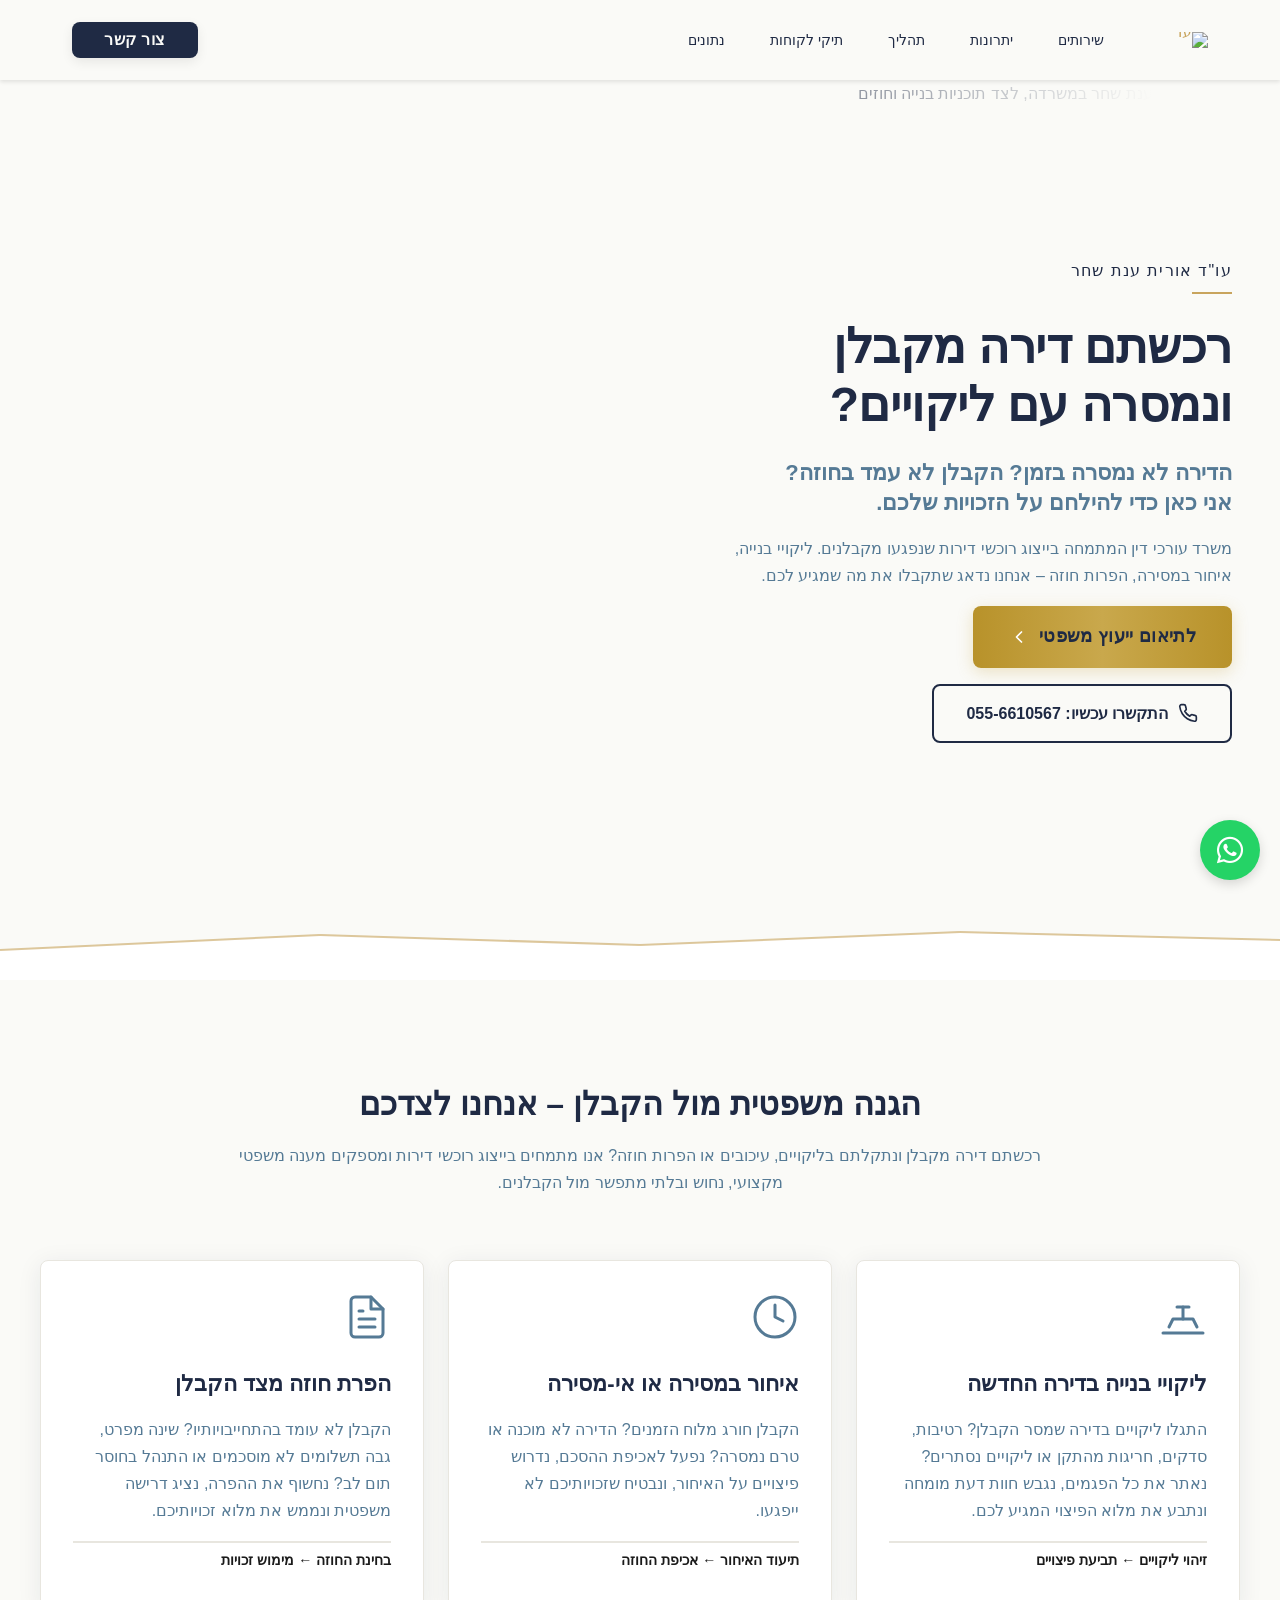
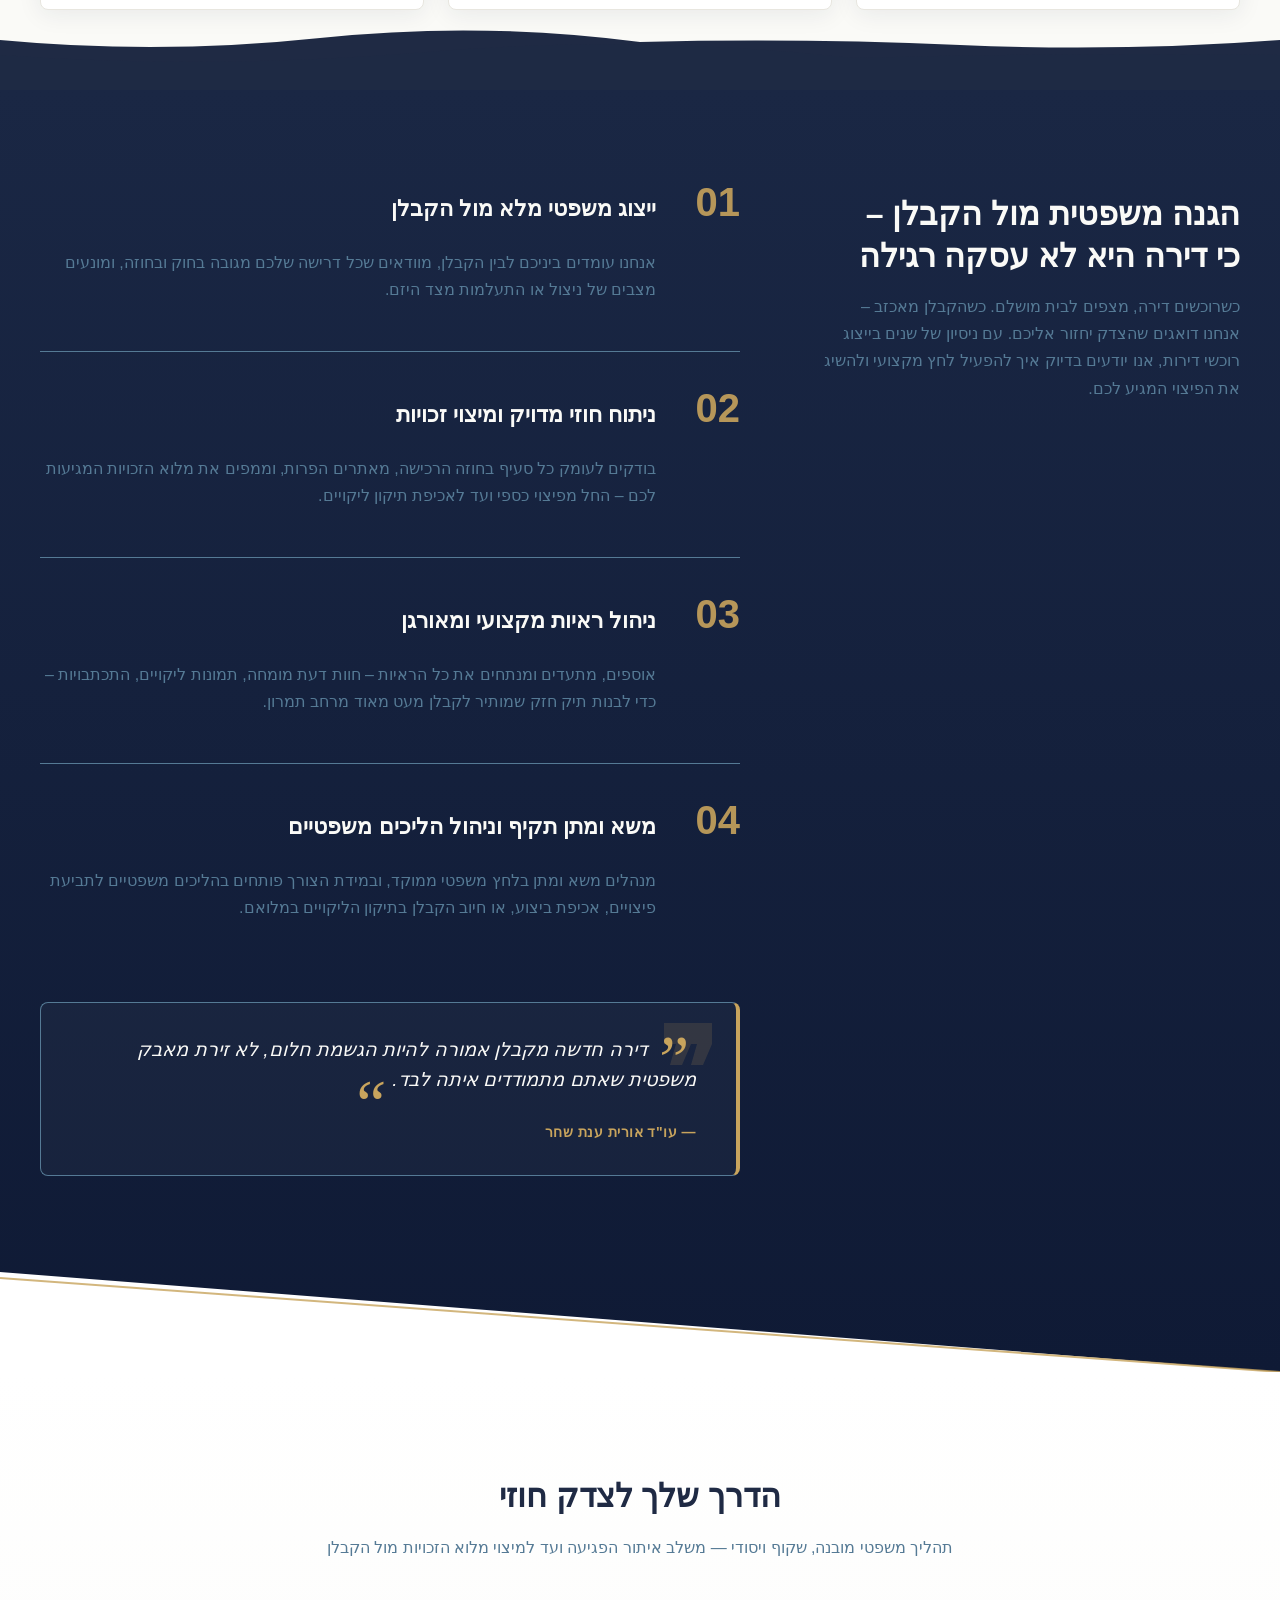
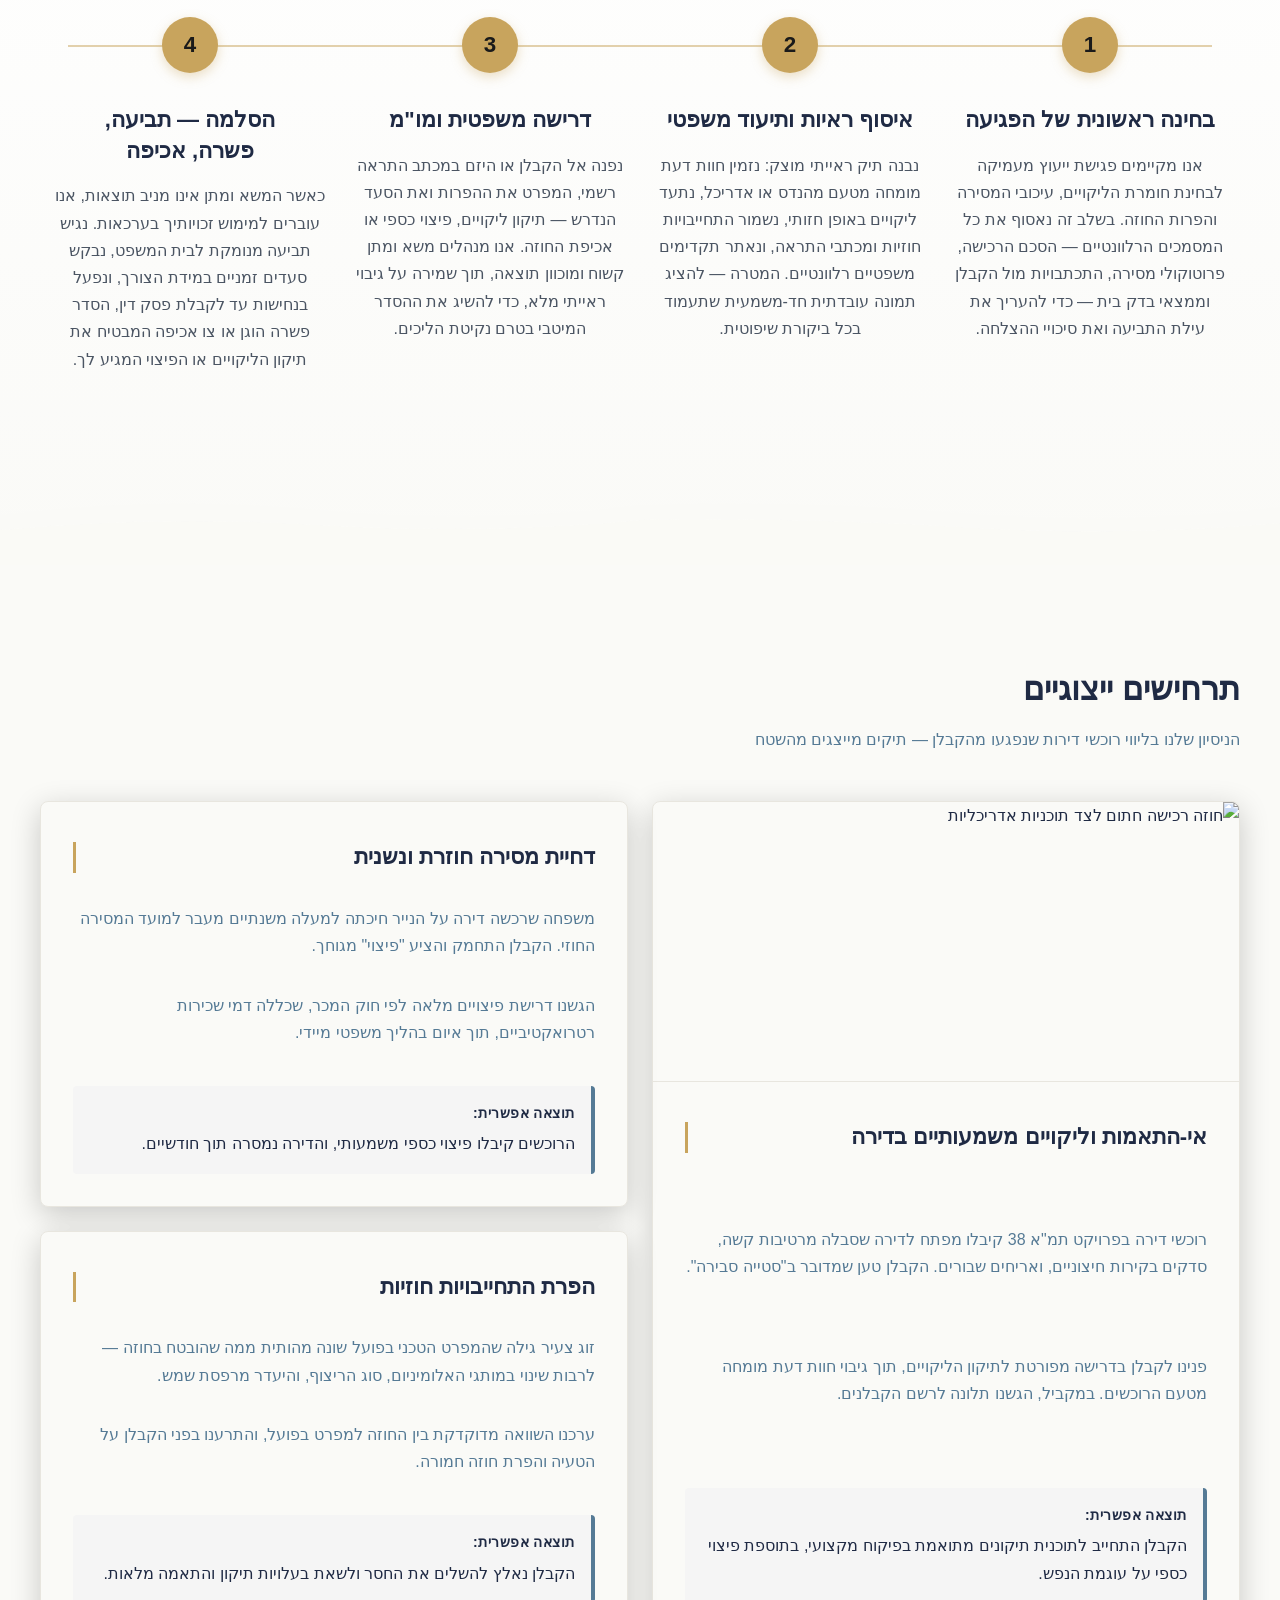
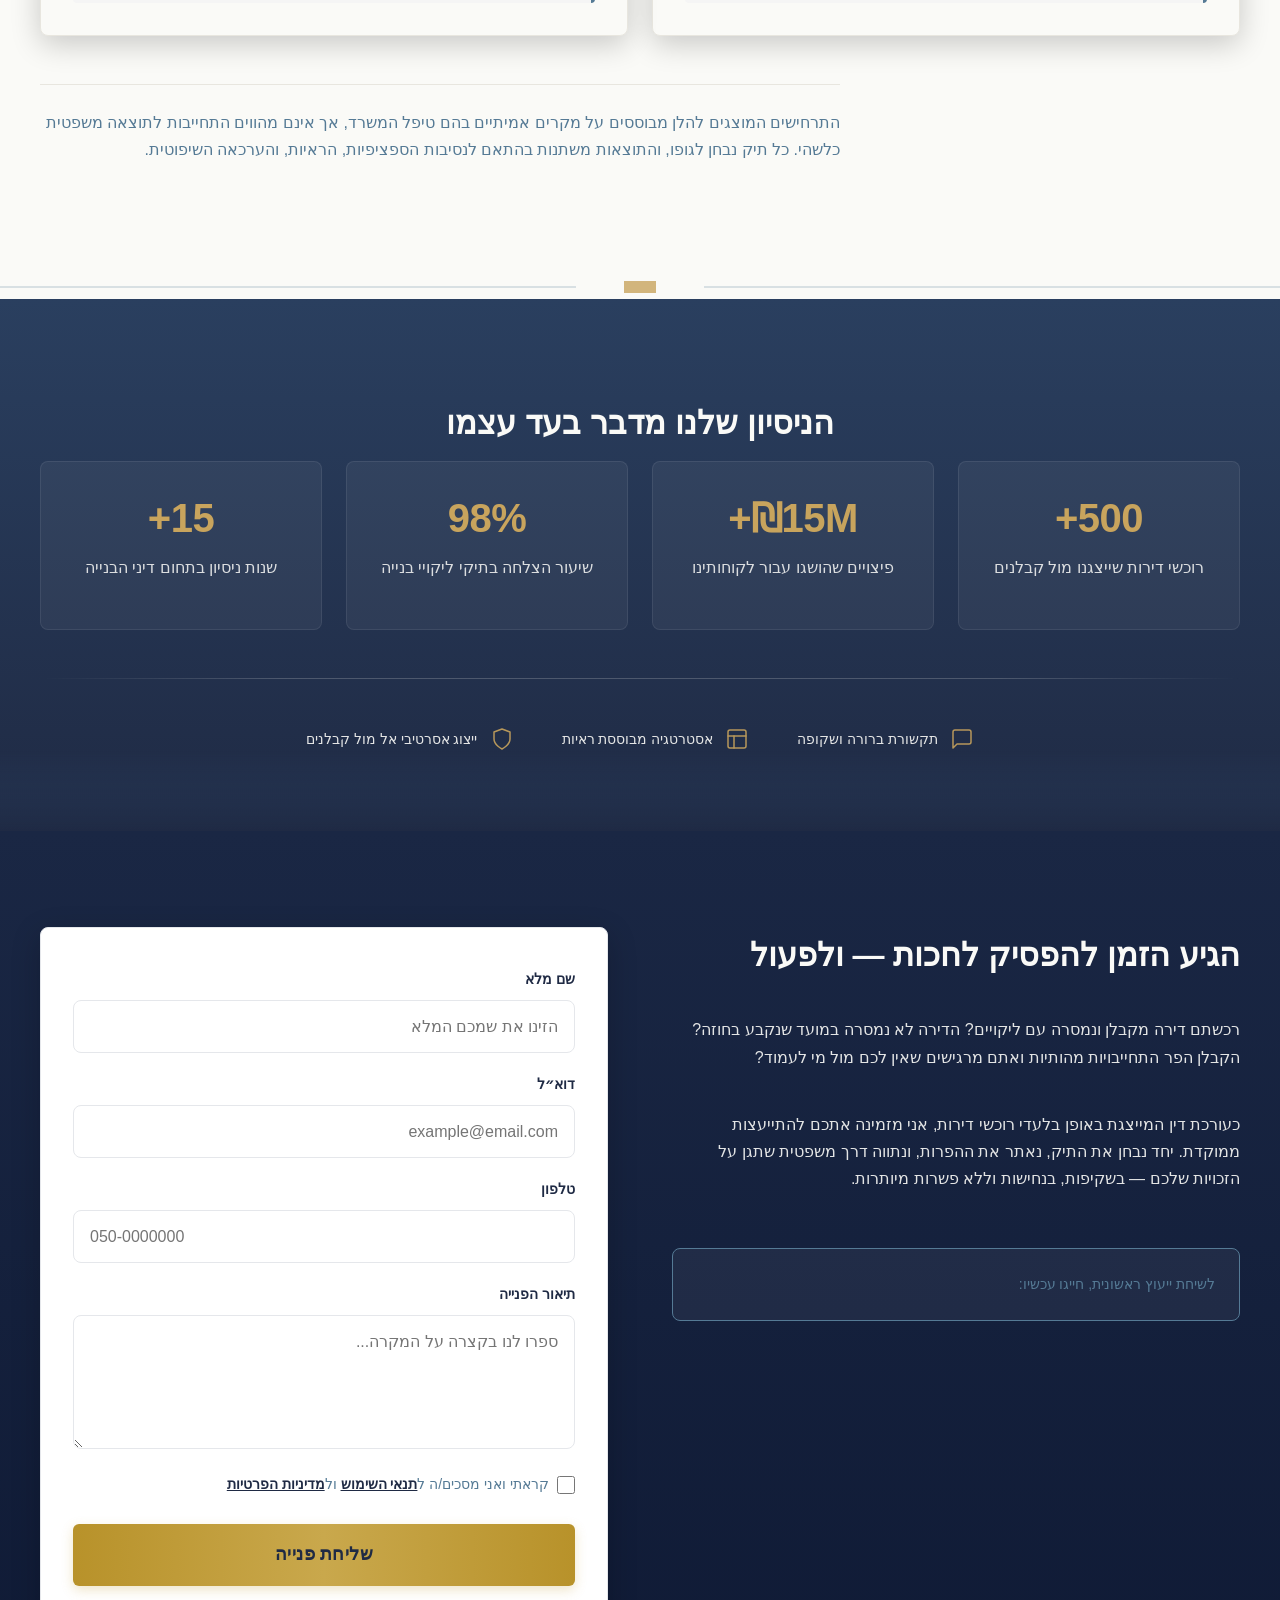
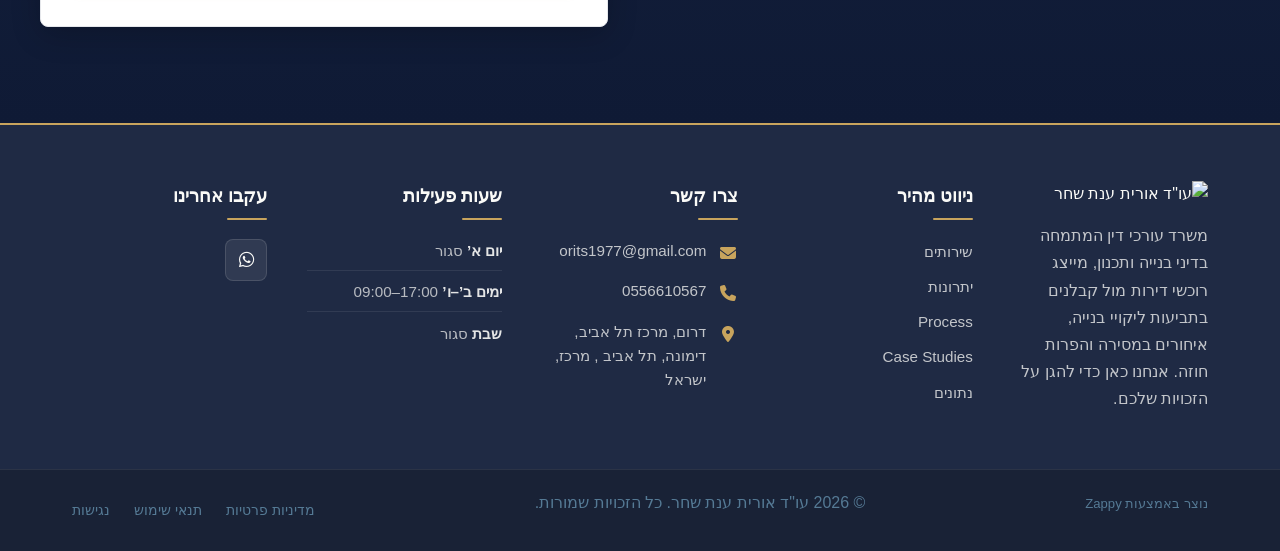
==== commit 312fd90a: "Incremental sync: 1 page(s) — update_text" ====
--- a/public/index.html
+++ b/public/index.html
@@ -1264,7 +1264,7 @@
     <div class="footer-grid">
       <!-- Company Info -->
       <div class="footer-col footer-company-col">
-        <img src="/assets/legal-services-construction-law-logo.webp" alt="עו&quot;ד אורית ענת שחר" class="logo">
+        <img src="/assets/legal-services-construction-law-logo.webp" alt="עו&quot;ד אורית ענת שחר" class="logo" data-zappy-footer-image="true">
         <p class="company-desc">משרד עורכי דין המתמחה בדיני בנייה ותכנון, מייצג רוכשי דירות מול קבלנים בתביעות ליקויי בנייה, איחורים במסירה והפרות חוזה. אנחנו כאן כדי להגן על הזכויות שלכם.</p>
       </div>
 
@@ -1285,14 +1285,14 @@
         <h4>צרו קשר</h4>
         <ul class="footer-contact">
           <li>
-            <span class="contact-icon"><i class="fas fa-envelope"></i></span>
+            <span class="contact-icon"><i class="fas fa-envelope" data-element-type="icon" data-element-id="icon-1783282965284-kufvdkxme" data-icon-type="fontawesome"></i></span>
             <span class="contact-text"><a href="mailto:orits1977@gmail.com">orits1977@gmail.com</a></span>
           </li>
           <li>
-            <span class="contact-icon"><i class="fas fa-phone"></i></span>
+            <span class="contact-icon"><i class="fas fa-phone" data-element-type="icon" data-element-id="icon-1783282965284-iybhckuoj" data-icon-type="fontawesome"></i></span>
             <span class="contact-text"><a href="tel:0556610567">0556610567</a></span>
           </li>
-          <li><a href="https://www.google.com/maps/search/?api=1&amp;query=%D7%93%D7%A8%D7%95%D7%9D%2C%20%D7%9E%D7%A8%D7%9B%D7%96%20%D7%AA%D7%9C%20%D7%90%D7%91%D7%99%D7%91%2C%20%D7%93%D7%99%D7%9E%D7%95%D7%A0%D7%94%2C%20%D7%AA%D7%9C%20%D7%90%D7%91%D7%99%D7%91%20%2C%20%D7%9E%D7%A8%D7%9B%D7%96%2C%20%D7%99%D7%A9%D7%A8%D7%90%D7%9C" target="_blank" rel="noopener noreferrer" style="display:flex;align-items:flex-start;gap:inherit"><span class="contact-icon"><i class="fas fa-map-marker-alt"></i></span>
+          <li><a href="https://www.google.com/maps/search/?api=1&amp;query=%D7%93%D7%A8%D7%95%D7%9D%2C%20%D7%9E%D7%A8%D7%9B%D7%96%20%D7%AA%D7%9C%20%D7%90%D7%91%D7%99%D7%91%2C%20%D7%93%D7%99%D7%9E%D7%95%D7%A0%D7%94%2C%20%D7%AA%D7%9C%20%D7%90%D7%91%D7%99%D7%91%20%2C%20%D7%9E%D7%A8%D7%9B%D7%96%2C%20%D7%99%D7%A9%D7%A8%D7%90%D7%9C" target="_blank" rel="noopener noreferrer" style="display: flex; align-items: flex-start; gap: inherit;"><span class="contact-icon"><i class="fas fa-map-marker-alt" data-element-type="icon" data-element-id="icon-1783282965284-x7v9usmv7" data-icon-type="fontawesome" style="cursor: pointer;"></i></span>
             <span class="contact-text">דרום, מרכז תל אביב, דימונה, תל אביב , מרכז, ישראל</span></a></li>
         </ul>
       </div>
@@ -1311,7 +1311,7 @@
         <div class="footer-social">
           <a href="#" aria-label="Facebook" data-zappy-social-placeholder="true" style="display:none !important;"><i class="fab fa-facebook-f"></i></a>
           <a href="#" aria-label="Instagram" data-zappy-social-placeholder="true" style="display:none !important;"><i class="fab fa-instagram"></i></a>
-          <a href="https://wa.me/972556610567" aria-label="WhatsApp" data-zappy-social-placeholder="true"><i class="fab fa-whatsapp"></i></a>
+          <a href="https://wa.me/972556610567" aria-label="WhatsApp" data-zappy-social-placeholder="true"><i class="fab fa-whatsapp" data-element-type="icon" data-element-id="icon-1783282965284-w0ckq1tl1" data-icon-type="fontawesome"></i></a>
         </div>
       </div>
     </div>
@@ -1326,8 +1326,8 @@
         <a href="/terms">תנאי שימוש</a>
         <a href="/accessibility">נגישות</a>
       </div>
-      <a href="https://zappy5.com" target="_blank" class="zappy-attribution">נוצר באמצעות Zappy</a>
-    </div>
+      <p class="zappy-editable"><a href="https://zappy5.com" target="_blank" class="zappy-attribution">נוצר באמצעות Zappy</a>
+    </p></div>
   </div>
 </footer>
   
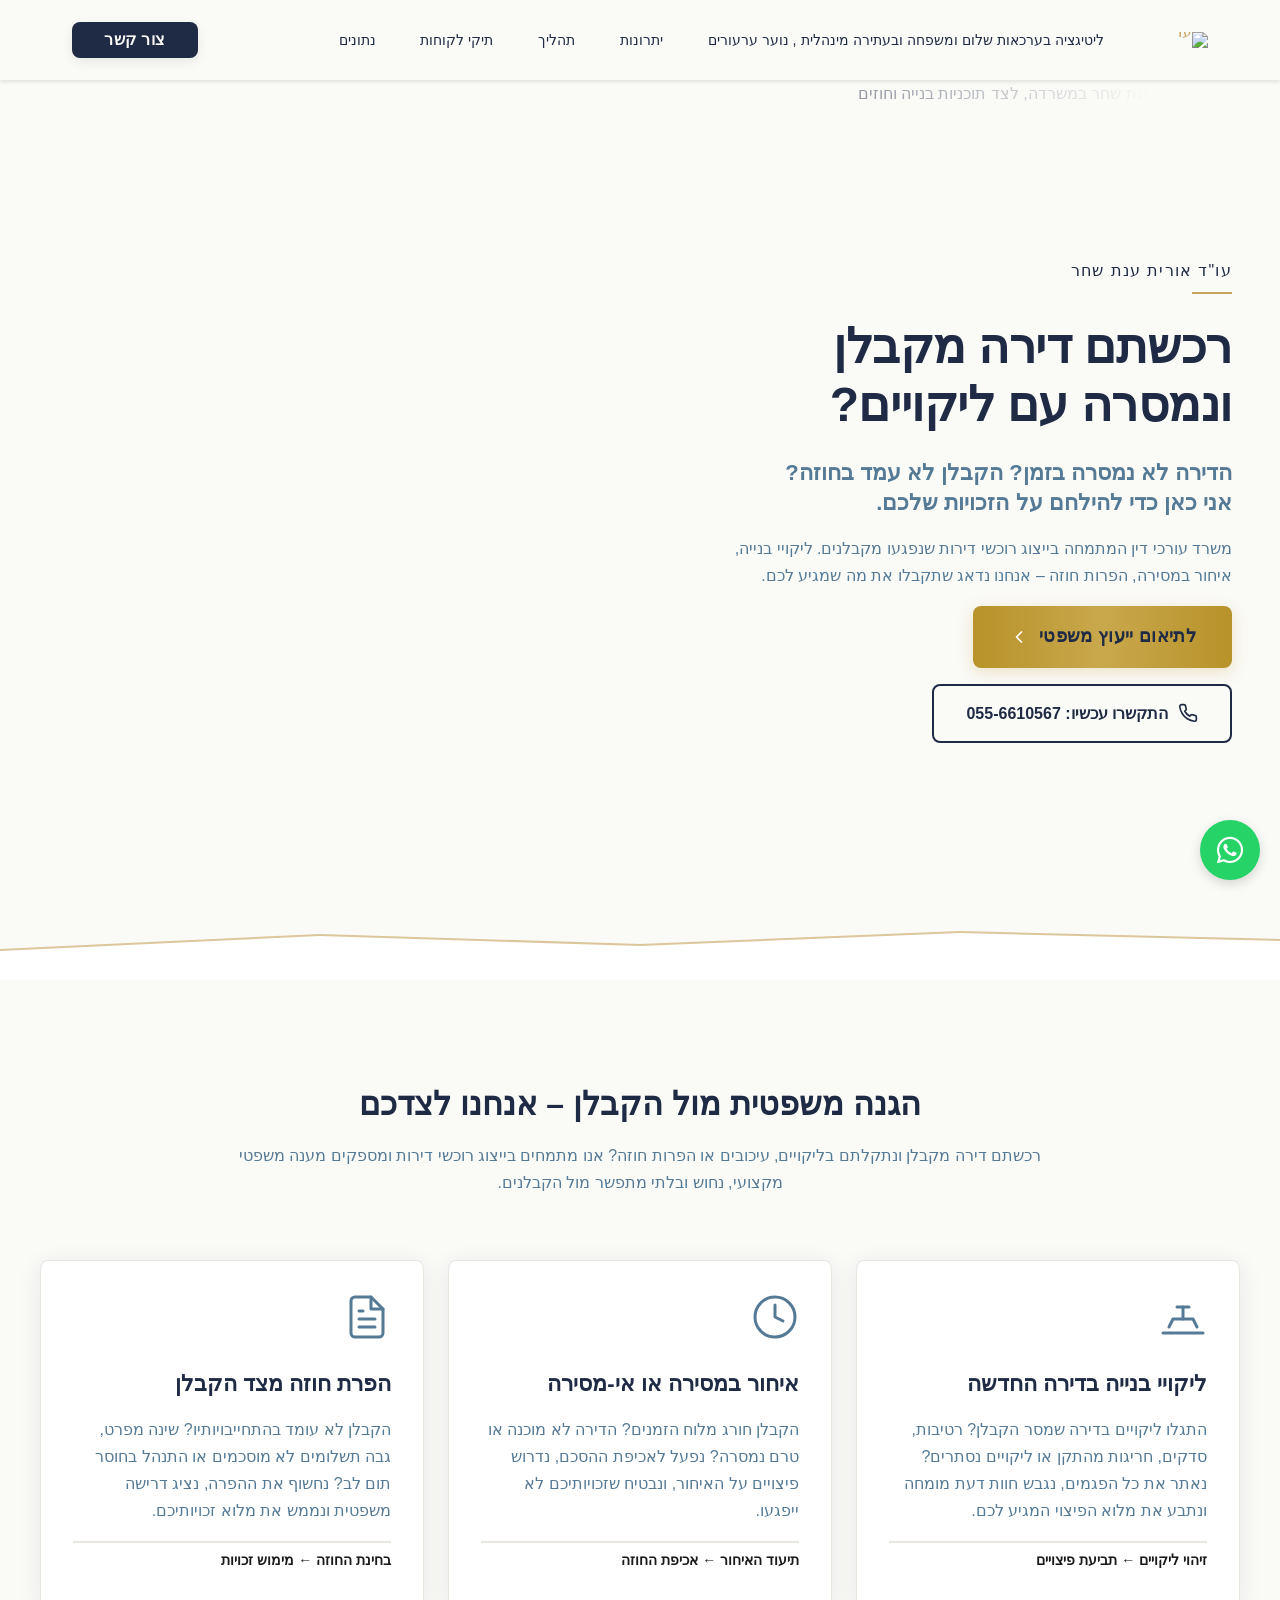
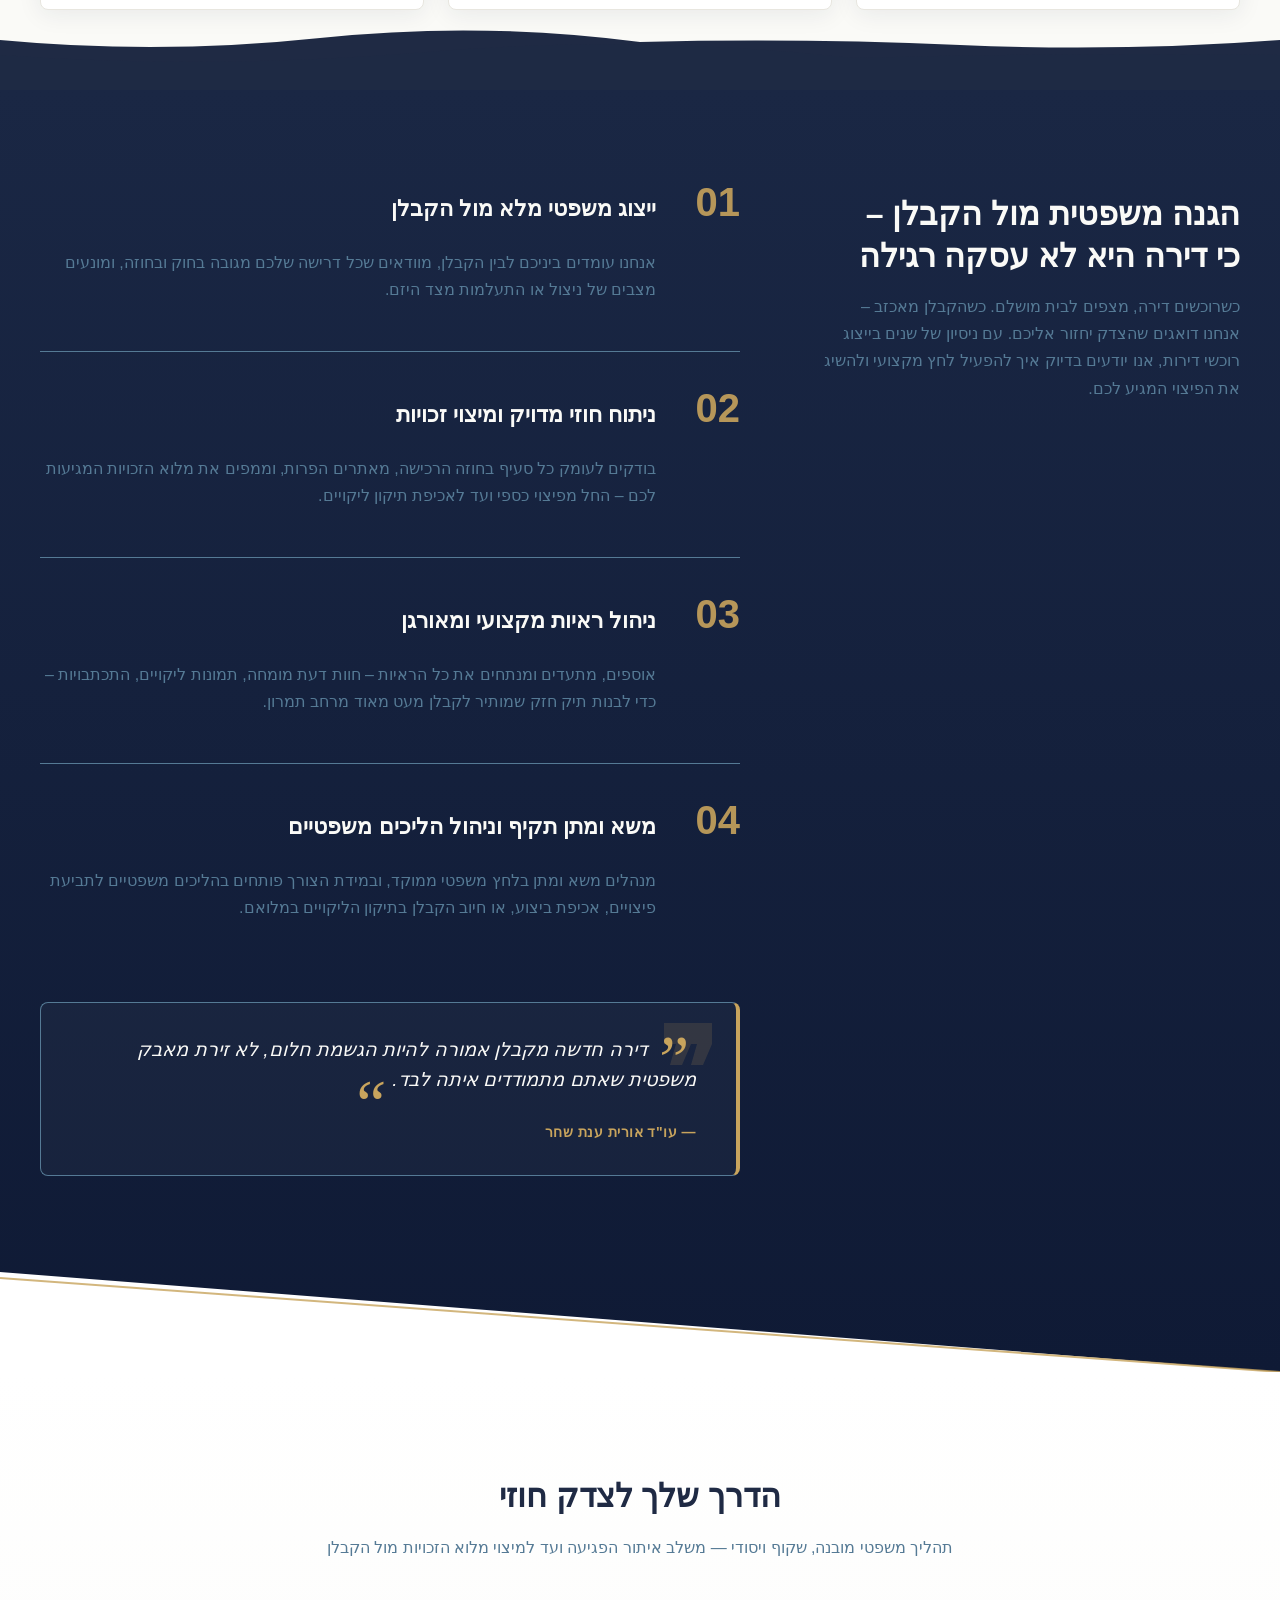
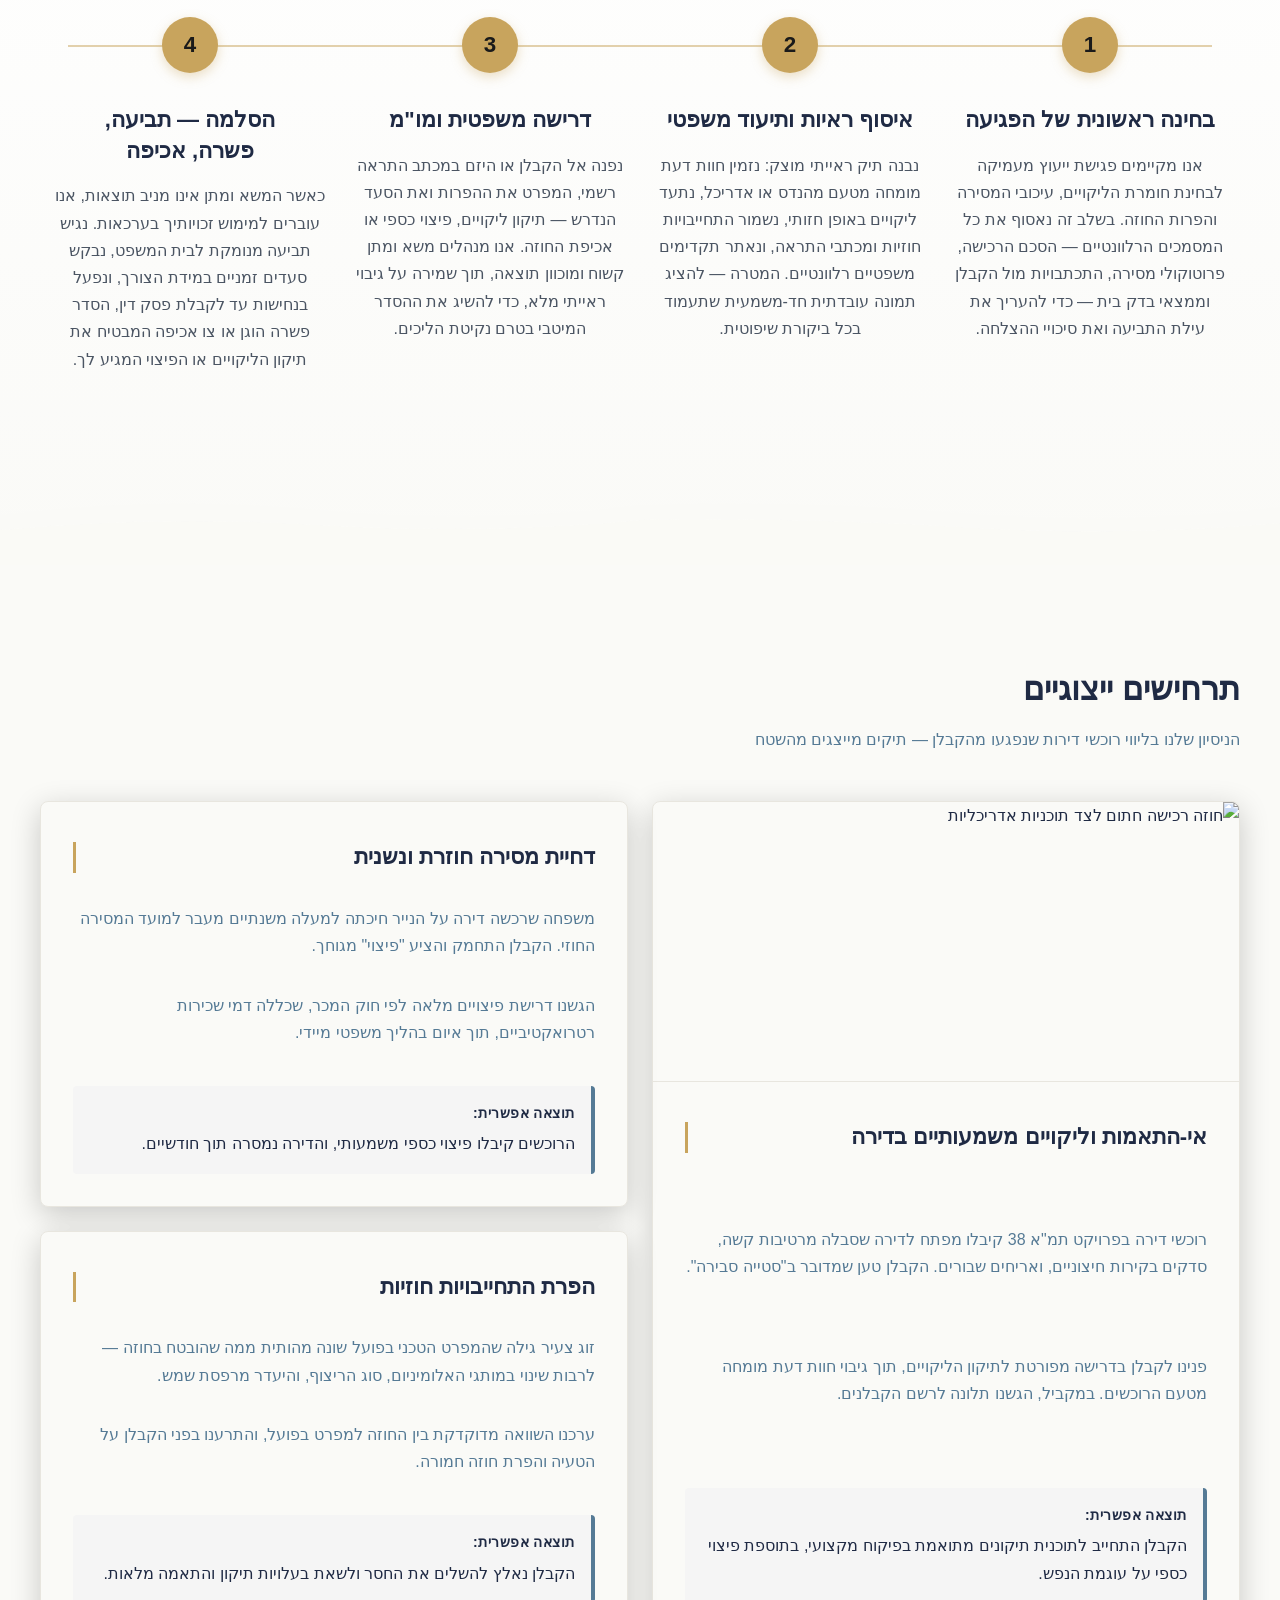
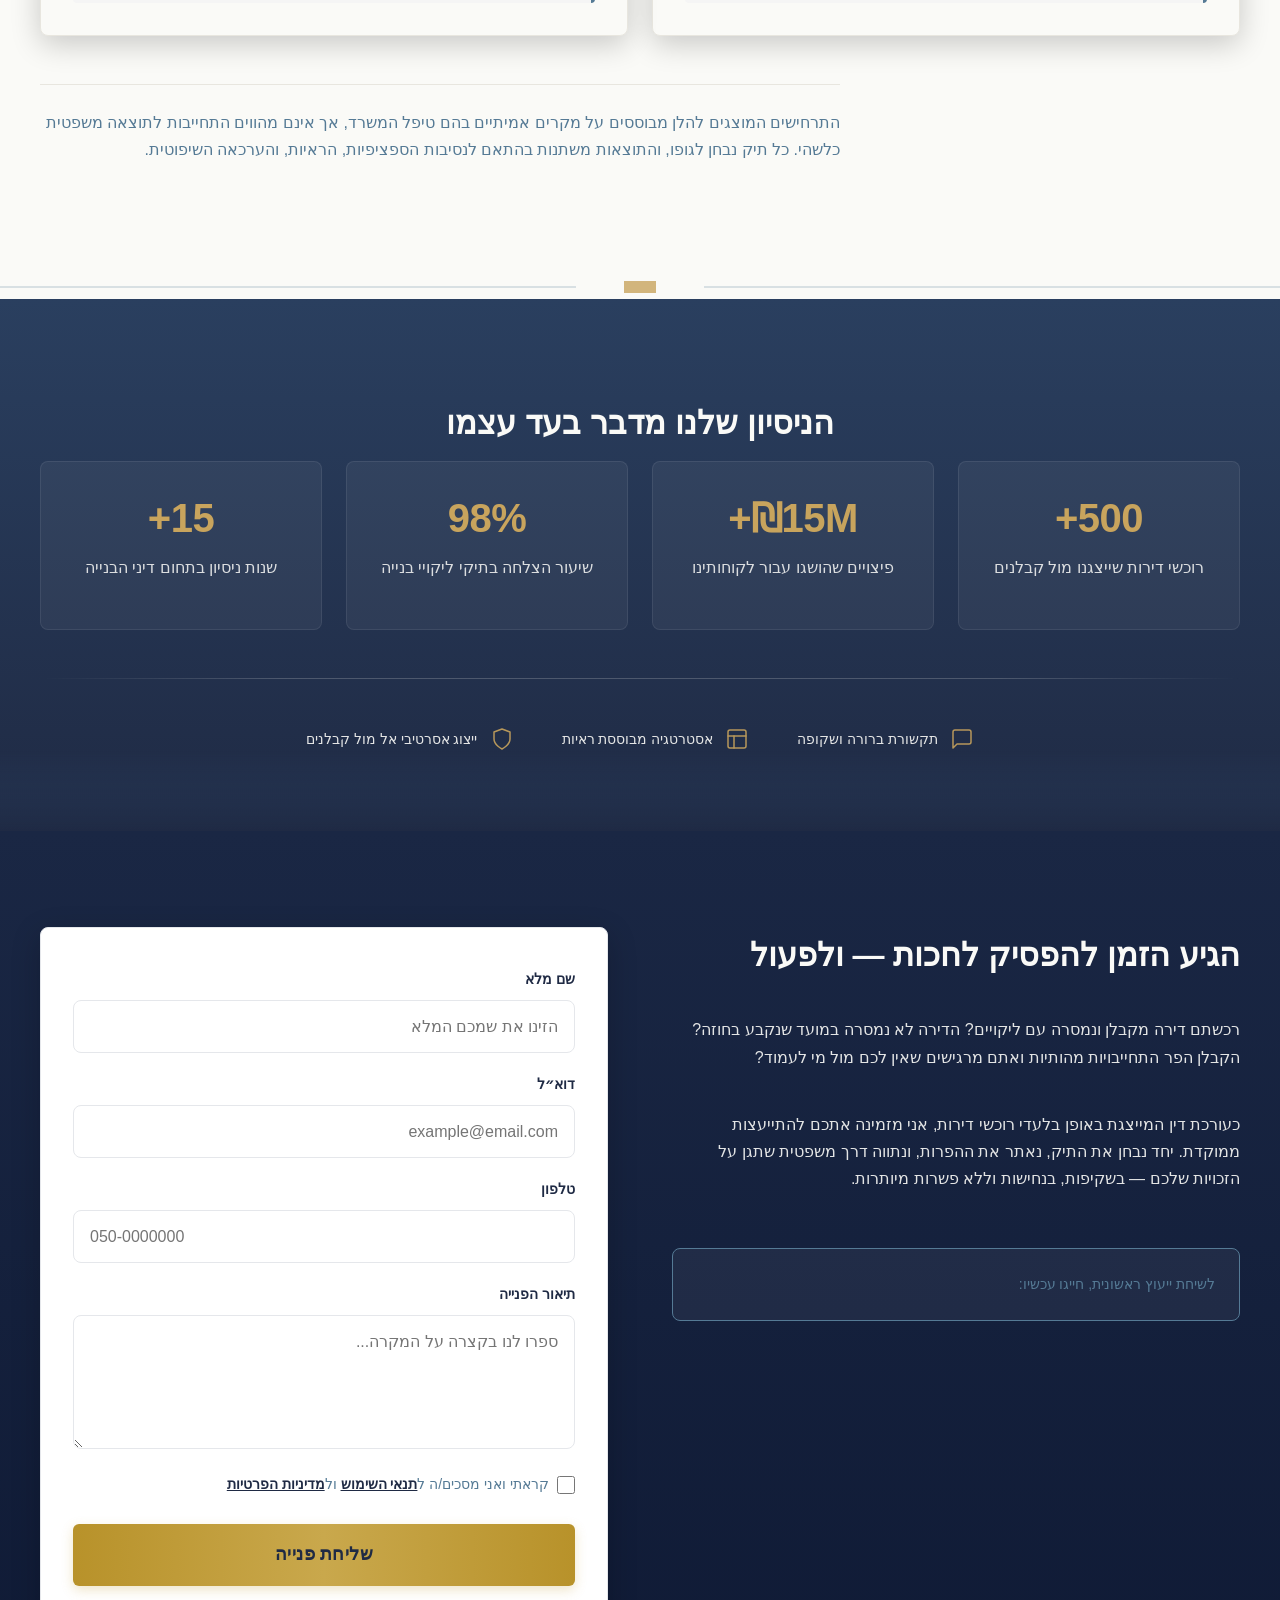
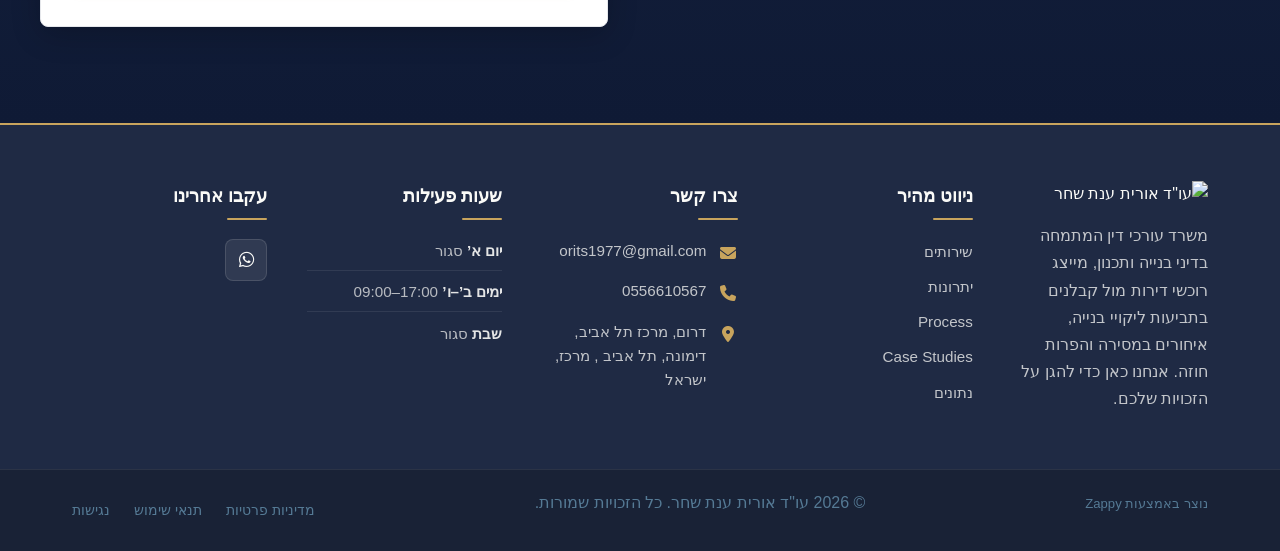
==== commit d093ed54: "Background sync: Progressive GitHub Sync" ====
--- a/public/index.html
+++ b/public/index.html
@@ -376,7 +376,7 @@
   <div class="nav-container">
     <div class="nav-right-group"><div class="nav-brand">
       <a href="/" class="logo-link"><img class="logo" src="/assets/site-----image-1.webp" alt="עו" ד="" אורית="" ענת="" שחר"=""></a>
-    </div><ul class="nav-menu" id="navMenu"><li><a href="#services">שירותים</a></li><li><a href="#benefits">יתרונות</a></li><li><a href="#process">תהליך</a></li><li><a href="#case-studies">תיקי לקוחות</a></li><li><a href="#stats">נתונים</a></li><li class="mobile-contact-link nav-cta-mobile-item"><a href="#contact" class="nav-cta-btn">צור קשר</a></li></ul></div>
+    </div><ul class="nav-menu" id="navMenu"><li><a href="#services">ליטיגציה בערכאות שלום ומשפחה ובעתירה מינהלית , נוער ערעורים</a></li><li><a href="#benefits">יתרונות</a></li><li><a href="#process">תהליך</a></li><li><a href="#case-studies">תיקי לקוחות</a></li><li><a href="#stats">נתונים</a></li><li class="mobile-contact-link nav-cta-mobile-item"><a href="#contact" class="nav-cta-btn">צור קשר</a></li></ul></div>
     
     <div class="nav-cta-container">
       <a href="#contact" class="nav-cta-btn">צור קשר</a>
@@ -873,18 +873,18 @@
 </section>
 
 <section data-band-index="1" id="services" class="index-services-section" data-layout-spec="בית-services">
-    <div class="index-services-section__container">
+    <div class="index-services-section__container" id="zappy-section-2">
         <!-- Intro Block -->
-        <div class="index-services-section__intro">
+        <div class="index-services-section__intro" id="zappy-section-3">
             <h2 class="index-services-section__headline">הגנה משפטית מול הקבלן – אנחנו לצדכם</h2>
             <p class="index-services-section__subheadline">רכשתם דירה מקבלן ונתקלתם בליקויים, עיכובים או הפרות חוזה? אנו מתמחים בייצוג רוכשי דירות ומספקים מענה משפטי מקצועי, נחוש ובלתי מתפשר מול הקבלנים.</p>
         </div>
 
         <!-- Services Grid -->
-        <div class="index-services-section__grid">
+        <div class="index-services-section__grid" id="zappy-section-4">
             <!-- Card 1: Construction Defects -->
-            <article class="index-services-section__card">
-                <div class="index-services-section__card-icon">
+            <article class="index-services-section__card" id="zappy-section-5">
+                <div class="index-services-section__card-icon" id="zappy-section-6">
                     <svg data-element-type="icon" data-icon-type="svg" viewBox="0 0 24 24" fill="none" stroke="currentColor" stroke-width="1.5" stroke-linecap="round" stroke-linejoin="round">
                         <path d="M2 20h20"></path>
                         <path d="M5 17l2-4h10l2 4"></path>
@@ -898,8 +898,8 @@
             </article>
 
             <!-- Card 2: Delayed or Non-Delivery -->
-            <article class="index-services-section__card">
-                <div class="index-services-section__card-icon">
+            <article class="index-services-section__card" id="zappy-section-7">
+                <div class="index-services-section__card-icon" id="zappy-section-8">
                     <svg data-element-type="icon" data-icon-type="svg" viewBox="0 0 24 24" fill="none" stroke="currentColor" stroke-width="1.5" stroke-linecap="round" stroke-linejoin="round">
                         <circle cx="12" cy="12" r="10"></circle>
                         <polyline points="12 6 12 12 16 14"></polyline>
@@ -911,8 +911,8 @@
             </article>
 
             <!-- Card 3: Breach of Contract -->
-            <article class="index-services-section__card">
-                <div class="index-services-section__card-icon">
+            <article class="index-services-section__card" id="zappy-section-9">
+                <div class="index-services-section__card-icon" id="zappy-section-10">
                     <svg data-element-type="icon" data-icon-type="svg" viewBox="0 0 24 24" fill="none" stroke="currentColor" stroke-width="1.5" stroke-linecap="round" stroke-linejoin="round">
                         <path d="M14 2H6a2 2 0 0 0-2 2v16a2 2 0 0 0 2 2h12a2 2 0 0 0 2-2V8z"></path>
                         <polyline points="14 2 14 8 20 8"></polyline>
@@ -929,7 +929,7 @@
     </div>
 
     <!-- Bottom Divider: Shallow layered wave -->
-    <div class="index-services-section__divider-wrapper" aria-hidden="true" data-no-icon-edit="true">
+    <div class="index-services-section__divider-wrapper" aria-hidden="true" data-no-icon-edit="true" id="zappy-section-11">
         <svg viewBox="0 0 1200 80" preserveAspectRatio="none" xmlns="http://www.w3.org/2000/svg">
             <!-- Warm white wave (closest to section) -->
             <path d="M0,80 L0,30 Q150,45 300,28 T600,32 Q750,28 900,35 T1200,30 L1200,80 Z" fill="var(--bg-dark)"></path>
@@ -940,49 +940,49 @@
 </section>
 
 <section data-band-index="2" id="benefits" class="index-benefits-section" data-layout-spec="בית-benefits">
-    <div class="index-benefits-section__container">
-        <div class="index-benefits-section__grid">
+    <div class="index-benefits-section__container" id="zappy-section-13">
+        <div class="index-benefits-section__grid" id="zappy-section-14">
             <!-- START Side: Headline & Intro -->
-            <div class="index-benefits-section__start">
+            <div class="index-benefits-section__start" id="zappy-section-15">
                 <h2 class="index-benefits-section__headline">הגנה משפטית מול הקבלן – כי דירה היא לא עסקה רגילה</h2>
                 <p class="index-benefits-section__intro">כשרוכשים דירה, מצפים לבית מושלם. כשהקבלן מאכזב – אנחנו דואגים שהצדק יחזור אליכם. עם ניסיון של שנים בייצוג רוכשי דירות, אנו יודעים בדיוק איך להפעיל לחץ מקצועי ולהשיג את הפיצוי המגיע לכם.</p>
             </div>
             
             <!-- END Side: Vertical Stack of Benefits -->
-            <div class="index-benefits-section__end">
-                <div class="index-benefits-section__benefit-list">
+            <div class="index-benefits-section__end" id="zappy-section-16">
+                <div class="index-benefits-section__benefit-list" id="zappy-section-17">
                     
                     <!-- Benefit Item 1 -->
-                    <div class="index-benefits-section__benefit-item">
+                    <div class="index-benefits-section__benefit-item" id="zappy-section-18">
                         <span class="index-benefits-section__benefit-num" aria-hidden="true">01</span>
-                        <div class="index-benefits-section__benefit-content">
+                        <div class="index-benefits-section__benefit-content" id="zappy-section-19">
                             <h3 class="index-benefits-section__benefit-title">ייצוג משפטי מלא מול הקבלן</h3>
                             <p class="index-benefits-section__benefit-text">אנחנו עומדים ביניכם לבין הקבלן, מוודאים שכל דרישה שלכם מגובה בחוק ובחוזה, ומונעים מצבים של ניצול או התעלמות מצד היזם.</p>
                         </div>
                     </div>
                     
                     <!-- Benefit Item 2 -->
-                    <div class="index-benefits-section__benefit-item">
+                    <div class="index-benefits-section__benefit-item" id="zappy-section-20">
                         <span class="index-benefits-section__benefit-num" aria-hidden="true">02</span>
-                        <div class="index-benefits-section__benefit-content">
+                        <div class="index-benefits-section__benefit-content" id="zappy-section-21">
                             <h3 class="index-benefits-section__benefit-title">ניתוח חוזי מדויק ומיצוי זכויות</h3>
                             <p class="index-benefits-section__benefit-text">בודקים לעומק כל סעיף בחוזה הרכישה, מאתרים הפרות, וממפים את מלוא הזכויות המגיעות לכם – החל מפיצוי כספי ועד לאכיפת תיקון ליקויים.</p>
                         </div>
                     </div>
                     
                     <!-- Benefit Item 3 -->
-                    <div class="index-benefits-section__benefit-item">
+                    <div class="index-benefits-section__benefit-item" id="zappy-section-22">
                         <span class="index-benefits-section__benefit-num" aria-hidden="true">03</span>
-                        <div class="index-benefits-section__benefit-content">
+                        <div class="index-benefits-section__benefit-content" id="zappy-section-23">
                             <h3 class="index-benefits-section__benefit-title">ניהול ראיות מקצועי ומאורגן</h3>
                             <p class="index-benefits-section__benefit-text">אוספים, מתעדים ומנתחים את כל הראיות – חוות דעת מומחה, תמונות ליקויים, התכתבויות – כדי לבנות תיק חזק שמותיר לקבלן מעט מאוד מרחב תמרון.</p>
                         </div>
                     </div>
                     
                     <!-- Benefit Item 4 -->
-                    <div class="index-benefits-section__benefit-item">
+                    <div class="index-benefits-section__benefit-item" id="zappy-section-24">
                         <span class="index-benefits-section__benefit-num" aria-hidden="true">04</span>
-                        <div class="index-benefits-section__benefit-content">
+                        <div class="index-benefits-section__benefit-content" id="zappy-section-25">
                             <h3 class="index-benefits-section__benefit-title">משא ומתן תקיף וניהול הליכים משפטיים</h3>
                             <p class="index-benefits-section__benefit-text">מנהלים משא ומתן בלחץ משפטי ממוקד, ובמידת הצורך פותחים בהליכים משפטיים לתביעת פיצויים, אכיפת ביצוע, או חיוב הקבלן בתיקון הליקויים במלואם.</p>
                         </div>
@@ -991,8 +991,8 @@
                 </div>
                 
                 <!-- Quote Panel -->
-                <div class="index-benefits-section__quote-panel">
-                    <div class="index-benefits-section__quote-mark" aria-hidden="true">
+                <div class="index-benefits-section__quote-panel" id="zappy-section-26">
+                    <div class="index-benefits-section__quote-mark" aria-hidden="true" id="zappy-section-27">
                         <svg data-element-type="icon" data-icon-type="svg" width="32" height="28" viewBox="0 0 32 28" fill="none" xmlns="http://www.w3.org/2000/svg">
                             <path d="M0 28H12L18 14V0H0V14H8L4 28ZM14 28H26L32 14V0H14V14H22L18 28Z" fill="currentColor"></path>
                         </svg>
@@ -1007,7 +1007,7 @@
     </div>
     
     <!-- Bottom Divider: Clipped Angled Navy Plane with Gold Line -->
-    <div class="index-benefits-section__divider-wrapper">
+    <div class="index-benefits-section__divider-wrapper" id="zappy-section-28">
         <svg data-no-icon-edit="true" aria-hidden="true" viewBox="0 0 1200 100" preserveAspectRatio="none" xmlns="http://www.w3.org/2000/svg">
             <!-- Dark Navy angled plane -->
             <path d="M0,100 L0,0 L1200,100 Z" fill="#FFFFFF"></path>
@@ -1018,48 +1018,48 @@
 </section>
 
 <section data-band-index="3" id="process" class="index-process-section" data-layout-spec="בית-process">
-  <div class="index-process-section__container">
-    <div class="index-process-section__header">
+  <div class="index-process-section__container" id="zappy-section-30">
+    <div class="index-process-section__header" id="zappy-section-31">
       <h2 class="index-process-section__title">הדרך שלך לצדק חוזי</h2>
       <p class="index-process-section__subtitle">תהליך משפטי מובנה, שקוף ויסודי — משלב איתור הפגיעה ועד למיצוי מלוא הזכויות מול הקבלן</p>
     </div>
-    <div class="index-process-section__steps">
+    <div class="index-process-section__steps" id="zappy-section-32">
       <!-- Step 1 -->
-      <div class="index-process-section__step">
-        <div class="index-process-section__step-badge" aria-hidden="true">
+      <div class="index-process-section__step" id="zappy-section-33">
+        <div class="index-process-section__step-badge" aria-hidden="true" id="zappy-section-34">
           <span class="index-process-section__step-number" style="color: #1A1A1A !important">1</span>
         </div>
-        <div class="index-process-section__step-content">
+        <div class="index-process-section__step-content" id="zappy-section-35">
           <h3 class="index-process-section__step-title">בחינה ראשונית של הפגיעה</h3>
           <p class="index-process-section__step-text">אנו מקיימים פגישת ייעוץ מעמיקה לבחינת חומרת הליקויים, עיכובי המסירה והפרות החוזה. בשלב זה נאסוף את כל המסמכים הרלוונטיים — הסכם הרכישה, פרוטוקולי מסירה, התכתבויות מול הקבלן וממצאי בדק בית — כדי להעריך את עילת התביעה ואת סיכויי ההצלחה.</p>
         </div>
       </div>
       <!-- Step 2 -->
-      <div class="index-process-section__step">
-        <div class="index-process-section__step-badge" aria-hidden="true">
+      <div class="index-process-section__step" id="zappy-section-36">
+        <div class="index-process-section__step-badge" aria-hidden="true" id="zappy-section-37">
           <span class="index-process-section__step-number" style="color: #1A1A1A !important">2</span>
         </div>
-        <div class="index-process-section__step-content">
+        <div class="index-process-section__step-content" id="zappy-section-38">
           <h3 class="index-process-section__step-title">איסוף ראיות ותיעוד משפטי</h3>
           <p class="index-process-section__step-text">נבנה תיק ראייתי מוצק: נזמין חוות דעת מומחה מטעם מהנדס או אדריכל, נתעד ליקויים באופן חזותי, נשמור התחייבויות חוזיות ומכתבי התראה, ונאתר תקדימים משפטיים רלוונטיים. המטרה — להציג תמונה עובדתית חד-משמעית שתעמוד בכל ביקורת שיפוטית.</p>
         </div>
       </div>
       <!-- Step 3 -->
-      <div class="index-process-section__step">
-        <div class="index-process-section__step-badge" aria-hidden="true">
+      <div class="index-process-section__step" id="zappy-section-39">
+        <div class="index-process-section__step-badge" aria-hidden="true" id="zappy-section-40">
           <span class="index-process-section__step-number" style="color: #1A1A1A !important">3</span>
         </div>
-        <div class="index-process-section__step-content">
+        <div class="index-process-section__step-content" id="zappy-section-41">
           <h3 class="index-process-section__step-title">דרישה משפטית ומו"מ</h3>
           <p class="index-process-section__step-text">נפנה אל הקבלן או היזם במכתב התראה רשמי, המפרט את ההפרות ואת הסעד הנדרש — תיקון ליקויים, פיצוי כספי או אכיפת החוזה. אנו מנהלים משא ומתן קשוח ומוכוון תוצאה, תוך שמירה על גיבוי ראייתי מלא, כדי להשיג את ההסדר המיטבי בטרם נקיטת הליכים.</p>
         </div>
       </div>
       <!-- Step 4 -->
-      <div class="index-process-section__step">
-        <div class="index-process-section__step-badge" aria-hidden="true">
+      <div class="index-process-section__step" id="zappy-section-42">
+        <div class="index-process-section__step-badge" aria-hidden="true" id="zappy-section-43">
           <span class="index-process-section__step-number" style="color: #1A1A1A !important">4</span>
         </div>
-        <div class="index-process-section__step-content">
+        <div class="index-process-section__step-content" id="zappy-section-44">
           <h3 class="index-process-section__step-title">הסלמה — תביעה, פשרה, אכיפה</h3>
           <p class="index-process-section__step-text">כאשר המשא ומתן אינו מניב תוצאות, אנו עוברים למימוש זכויותיך בערכאות. נגיש תביעה מנומקת לבית המשפט, נבקש סעדים זמניים במידת הצורך, ונפעל בנחישות עד לקבלת פסק דין, הסדר פשרה הוגן או צו אכיפה המבטיח את תיקון הליקויים או הפיצוי המגיע לך.</p>
         </div>
@@ -1067,7 +1067,7 @@
     </div>
   </div>
   <!-- Bottom divider: paper-sheet transition -->
-  <div class="index-process-section__divider-wrapper" aria-hidden="true">
+  <div class="index-process-section__divider-wrapper" aria-hidden="true" id="zappy-section-45">
     <svg data-no-icon-edit="true" aria-hidden="true" viewBox="0 0 1200 80" preserveAspectRatio="none" xmlns="http://www.w3.org/2000/svg">
       <path d="M0,80 L0,30 Q150,10 300,25 T600,20 Q750,15 900,28 T1200,22 L1200,80 Z" fill="var(--bg-light)"></path>
       <path d="M0,80 L0,45 Q150,30 300,40 T600,35 Q750,32 900,42 T1200,38 L1200,80 Z" fill="var(--bg-light)" opacity="0.6"></path>
@@ -1076,23 +1076,23 @@
 </section>
 
 <section data-band-index="4" id="case-studies" class="index-case-studies-section" data-layout-spec="בית-case-studies">
-  <div class="index-case-studies-section__container">
-    <div class="index-case-studies-section__header">
+  <div class="index-case-studies-section__container" id="zappy-section-47">
+    <div class="index-case-studies-section__header" id="zappy-section-48">
       <h2 class="index-case-studies-section__title">תרחישים ייצוגיים</h2>
       <p class="index-case-studies-section__subtitle">הניסיון שלנו בליווי רוכשי דירות שנפגעו מהקבלן — תיקים מייצגים מהשטח</p>
     </div>
 
-    <div class="index-case-studies-section__grid">
+    <div class="index-case-studies-section__grid" id="zappy-section-49">
       <!-- Feature Card (Large, Right Side in RTL) -->
-      <article class="index-case-studies-section__card index-case-studies-section__card--feature">
-        <div class="index-case-studies-section__card-image">
+      <article class="index-case-studies-section__card index-case-studies-section__card--feature" id="zappy-section-50">
+        <div class="index-case-studies-section__card-image" id="zappy-section-51">
           <img loading="lazy" decoding="async" data-placeholder="index-case-studies-image-1" data-context="Close-up of a signed real estate purchase contract in Hebrew placed on top of architectural blueprints, soft natural lighting, professional legal setting, conveying contract review and construction law expertise" width="600" height="400" src="/assets/site-index-case-studies-image-1.webp" alt="חוזה רכישה חתום לצד תוכניות אדריכליות">
         </div>
-        <div class="index-case-studies-section__card-content">
+        <div class="index-case-studies-section__card-content" id="zappy-section-52">
           <h3 class="index-case-studies-section__card-title">אי-התאמות וליקויים משמעותיים בדירה</h3>
           <p class="index-case-studies-section__card-summary">רוכשי דירה בפרויקט תמ"א 38 קיבלו מפתח לדירה שסבלה מרטיבות קשה, סדקים בקירות חיצוניים, ואריחים שבורים. הקבלן טען שמדובר ב"סטייה סבירה".</p>
           <p class="index-case-studies-section__card-response">פנינו לקבלן בדרישה מפורטת לתיקון הליקויים, תוך גיבוי חוות דעת מומחה מטעם הרוכשים. במקביל, הגשנו תלונה לרשם הקבלנים.</p>
-          <div class="index-case-studies-section__outcome">
+          <div class="index-case-studies-section__outcome" id="zappy-section-53">
             <span class="index-case-studies-section__outcome-label">תוצאה אפשרית:</span>
             <span class="index-case-studies-section__outcome-text">הקבלן התחייב לתוכנית תיקונים מתואמת בפיקוח מקצועי, בתוספת פיצוי כספי על עוגמת הנפש.</span>
           </div>
@@ -1100,25 +1100,25 @@
       </article>
 
       <!-- Stacked Smaller Cards (Left Side in RTL) -->
-      <div class="index-case-studies-section__stacked">
-        <article class="index-case-studies-section__card index-case-studies-section__card--stacked">
-          <div class="index-case-studies-section__card-content">
+      <div class="index-case-studies-section__stacked" id="zappy-section-54">
+        <article class="index-case-studies-section__card index-case-studies-section__card--stacked" id="zappy-section-55">
+          <div class="index-case-studies-section__card-content" id="zappy-section-56">
             <h3 class="index-case-studies-section__card-title">דחיית מסירה חוזרת ונשנית</h3>
             <p class="index-case-studies-section__card-summary">משפחה שרכשה דירה על הנייר חיכתה למעלה משנתיים מעבר למועד המסירה החוזי. הקבלן התחמק והציע "פיצוי" מגוחך.</p>
             <p class="index-case-studies-section__card-response">הגשנו דרישת פיצויים מלאה לפי חוק המכר, שכללה דמי שכירות רטרואקטיביים, תוך איום בהליך משפטי מיידי.</p>
-            <div class="index-case-studies-section__outcome">
+            <div class="index-case-studies-section__outcome" id="zappy-section-57">
               <span class="index-case-studies-section__outcome-label">תוצאה אפשרית:</span>
               <span class="index-case-studies-section__outcome-text">הרוכשים קיבלו פיצוי כספי משמעותי, והדירה נמסרה תוך חודשיים.</span>
             </div>
           </div>
         </article>
 
-        <article class="index-case-studies-section__card index-case-studies-section__card--stacked">
-          <div class="index-case-studies-section__card-content">
+        <article class="index-case-studies-section__card index-case-studies-section__card--stacked" id="zappy-section-58">
+          <div class="index-case-studies-section__card-content" id="zappy-section-59">
             <h3 class="index-case-studies-section__card-title">הפרת התחייבויות חוזיות</h3>
             <p class="index-case-studies-section__card-summary">זוג צעיר גילה שהמפרט הטכני בפועל שונה מהותית ממה שהובטח בחוזה — לרבות שינוי במותגי האלומיניום, סוג הריצוף, והיעדר מרפסת שמש.</p>
             <p class="index-case-studies-section__card-response">ערכנו השוואה מדוקדקת בין החוזה למפרט בפועל, והתרענו בפני הקבלן על הטעיה והפרת חוזה חמורה.</p>
-            <div class="index-case-studies-section__outcome">
+            <div class="index-case-studies-section__outcome" id="zappy-section-60">
               <span class="index-case-studies-section__outcome-label">תוצאה אפשרית:</span>
               <span class="index-case-studies-section__outcome-text">הקבלן נאלץ להשלים את החסר ולשאת בעלויות תיקון והתאמה מלאות.</span>
             </div>
@@ -1133,7 +1133,7 @@
   </div>
 
   <!-- Bottom Divider: Thin steel-blue rule with gold square marker -->
-  <div class="index-case-studies-section__divider-wrapper">
+  <div class="index-case-studies-section__divider-wrapper" id="zappy-section-61">
     <svg data-no-icon-edit="true" aria-hidden="true" viewBox="0 0 1200 24" preserveAspectRatio="none" xmlns="http://www.w3.org/2000/svg">
       <line x1="0" y1="12" x2="540" y2="12" stroke="var(--secondary)" stroke-width="1" opacity="0.4"></line>
       <rect x="585" y="6" width="30" height="12" fill="var(--accent)" opacity="0.8"></rect>
@@ -1143,35 +1143,35 @@
 </section>
 
 <section data-band-index="5" id="stats" class="index-stats-section" data-layout-spec="בית-stats" dir="rtl">
-  <div class="index-stats-section__container">
+  <div class="index-stats-section__container" id="zappy-section-63">
     <h2 class="index-stats-section__heading">הניסיון שלנו מדבר בעד עצמו</h2>
-    <div class="index-stats-section__grid">
-      <div class="index-stats-section__metric">
+    <div class="index-stats-section__grid" id="zappy-section-64">
+      <div class="index-stats-section__metric" id="zappy-section-65">
         <span class="index-stats-section__metric-number">500+</span>
         <p class="index-stats-section__metric-text">רוכשי דירות שייצגנו מול קבלנים</p>
       </div>
-      <div class="index-stats-section__metric">
+      <div class="index-stats-section__metric" id="zappy-section-66">
         <span class="index-stats-section__metric-number">₪15M+</span>
         <p class="index-stats-section__metric-text">פיצויים שהושגו עבור לקוחותינו</p>
       </div>
-      <div class="index-stats-section__metric">
+      <div class="index-stats-section__metric" id="zappy-section-67">
         <span class="index-stats-section__metric-number">98%</span>
         <p class="index-stats-section__metric-text">שיעור הצלחה בתיקי ליקויי בנייה</p>
       </div>
-      <div class="index-stats-section__metric">
+      <div class="index-stats-section__metric" id="zappy-section-68">
         <span class="index-stats-section__metric-number">15+</span>
         <p class="index-stats-section__metric-text">שנות ניסיון בתחום דיני הבנייה</p>
       </div>
     </div>
-    <div class="index-stats-section__divider"></div>
-    <div class="index-stats-section__badges">
-      <div class="index-stats-section__badge">
+    <div class="index-stats-section__divider" id="zappy-section-69"></div>
+    <div class="index-stats-section__badges" id="zappy-section-70">
+      <div class="index-stats-section__badge" id="zappy-section-71">
         <svg class="index-stats-section__badge-icon" data-element-type="icon" data-icon-type="svg" viewBox="0 0 24 24" fill="none" stroke="currentColor" stroke-width="1.5" stroke-linecap="round" stroke-linejoin="round">
           <path d="M21 15a2 2 0 0 1-2 2H7l-4 4V5a2 2 0 0 1 2-2h14a2 2 0 0 1 2 2z"></path>
         </svg>
         <span class="index-stats-section__badge-label">תקשורת ברורה ושקופה</span>
       </div>
-      <div class="index-stats-section__badge">
+      <div class="index-stats-section__badge" id="zappy-section-72">
         <svg class="index-stats-section__badge-icon" data-element-type="icon" data-icon-type="svg" viewBox="0 0 24 24" fill="none" stroke="currentColor" stroke-width="1.5" stroke-linecap="round" stroke-linejoin="round">
           <rect x="3" y="3" width="18" height="18" rx="2" ry="2"></rect>
           <line x1="3" y1="9" x2="21" y2="9"></line>
@@ -1179,7 +1179,7 @@
         </svg>
         <span class="index-stats-section__badge-label">אסטרטגיה מבוססת ראיות</span>
       </div>
-      <div class="index-stats-section__badge">
+      <div class="index-stats-section__badge" id="zappy-section-73">
         <svg class="index-stats-section__badge-icon" data-element-type="icon" data-icon-type="svg" viewBox="0 0 24 24" fill="none" stroke="currentColor" stroke-width="1.5" stroke-linecap="round" stroke-linejoin="round">
           <path d="M12 22s8-4 8-10V5l-8-3-8 3v7c0 6 8 10 8 10z"></path>
         </svg>
@@ -1187,7 +1187,7 @@
       </div>
     </div>
   </div>
-  <div class="index-stats-section__divider-wrapper">
+  <div class="index-stats-section__divider-wrapper" id="zappy-section-74">
     <svg data-no-icon-edit="true" aria-hidden="true" viewBox="0 0 1200 80" preserveAspectRatio="none" xmlns="http://www.w3.org/2000/svg">
       <defs>
         <linearGradient id="index-stats-fade" x1="0%" y1="0%" x2="0%" y2="100%">
@@ -1201,10 +1201,10 @@
 </section>
 
 <section data-band-index="6" id="contact" class="index-contact-section" data-layout-spec="בית-contact">
-  <div class="index-contact-section__container">
+  <div class="index-contact-section__container" id="zappy-section-76">
     
     <!-- START Column: Persuasive Copy -->
-    <div class="index-contact-section__copy">
+    <div class="index-contact-section__copy" id="zappy-section-77">
       <h2 class="index-contact-section__heading">הגיע הזמן להפסיק לחכות — ולפעול</h2>
       <p class="index-contact-section__description">
         רכשתם דירה מקבלן ונמסרה עם ליקויים? הדירה לא נמסרה במועד שנקבע בחוזה? הקבלן הפר התחייבויות מהותיות ואתם מרגישים שאין לכם מול מי לעמוד?
@@ -1214,37 +1214,37 @@
       </p>
 
       <!-- Direct Phone CTA -->
-      <div class="index-contact-section__phone-cta">
+      <div class="index-contact-section__phone-cta" id="zappy-section-78">
         <span class="index-contact-section__phone-label">לשיחת ייעוץ ראשונית, חייגו עכשיו:</span>
         
       </div>
     </div>
 
     <!-- END Column: Contact Form -->
-    <div class="index-contact-section__form-wrapper">
+    <div class="index-contact-section__form-wrapper" id="zappy-section-79">
       <form class="contact-form index-contact-section__form">
-        <div class="index-contact-section__form-group">
+        <div class="index-contact-section__form-group" id="zappy-section-80">
           <label for="index-contact-name" class="index-contact-section__label">שם מלא</label>
           <input type="text" id="index-contact-name" name="name" class="index-contact-section__input" placeholder="הזינו את שמכם המלא" required="">
         </div>
 
-        <div class="index-contact-section__form-group">
+        <div class="index-contact-section__form-group" id="zappy-section-81">
           <label for="index-contact-email" class="index-contact-section__label">דוא״ל</label>
           <input type="email" id="index-contact-email" name="email" class="index-contact-section__input" placeholder="example@email.com" required="">
         </div>
 
-        <div class="index-contact-section__form-group">
+        <div class="index-contact-section__form-group" id="zappy-section-82">
           <label for="index-contact-phone" class="index-contact-section__label">טלפון</label>
           <input type="tel" id="index-contact-phone" name="phone" class="index-contact-section__input" placeholder="050-0000000" required="">
         </div>
 
-        <div class="index-contact-section__form-group">
+        <div class="index-contact-section__form-group" id="zappy-section-83">
           <label for="index-contact-message" class="index-contact-section__label">תיאור הפנייה</label>
           <textarea id="index-contact-message" name="message" class="index-contact-section__textarea" placeholder="ספרו לנו בקצרה על המקרה..." rows="4" required=""></textarea>
         </div>
 
         <!-- Privacy Consent -->
-        <div class="privacy-consent index-contact-section__privacy">
+        <div class="privacy-consent index-contact-section__privacy" id="zappy-section-84">
           <label class="privacy-consent-label index-contact-section__privacy-label">
             <input type="checkbox" name="privacy_consent" class="privacy-consent-checkbox index-contact-section__checkbox" required="">
             <span>קראתי ואני מסכים/ה ל<a href="/terms" target="_blank">תנאי השימוש</a> ול<a href="/privacy" target="_blank">מדיניות הפרטיות</a></span>
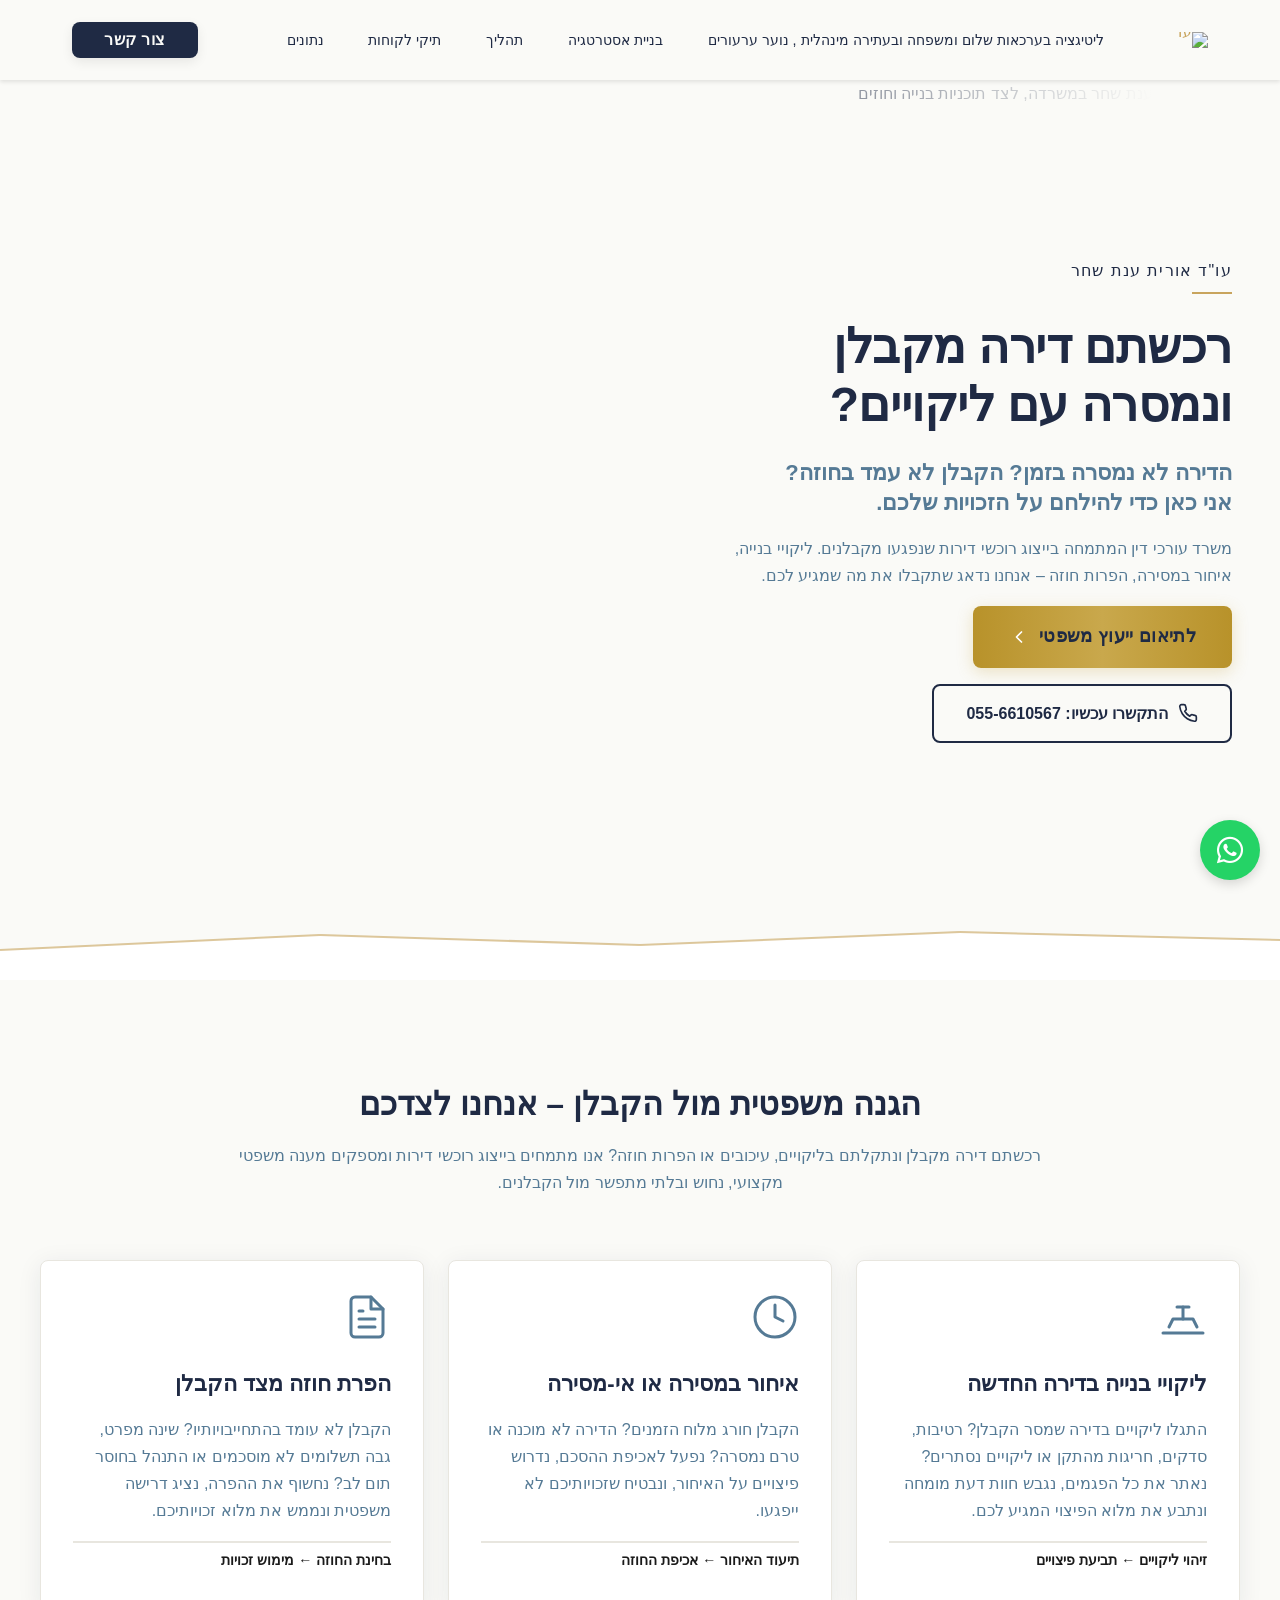
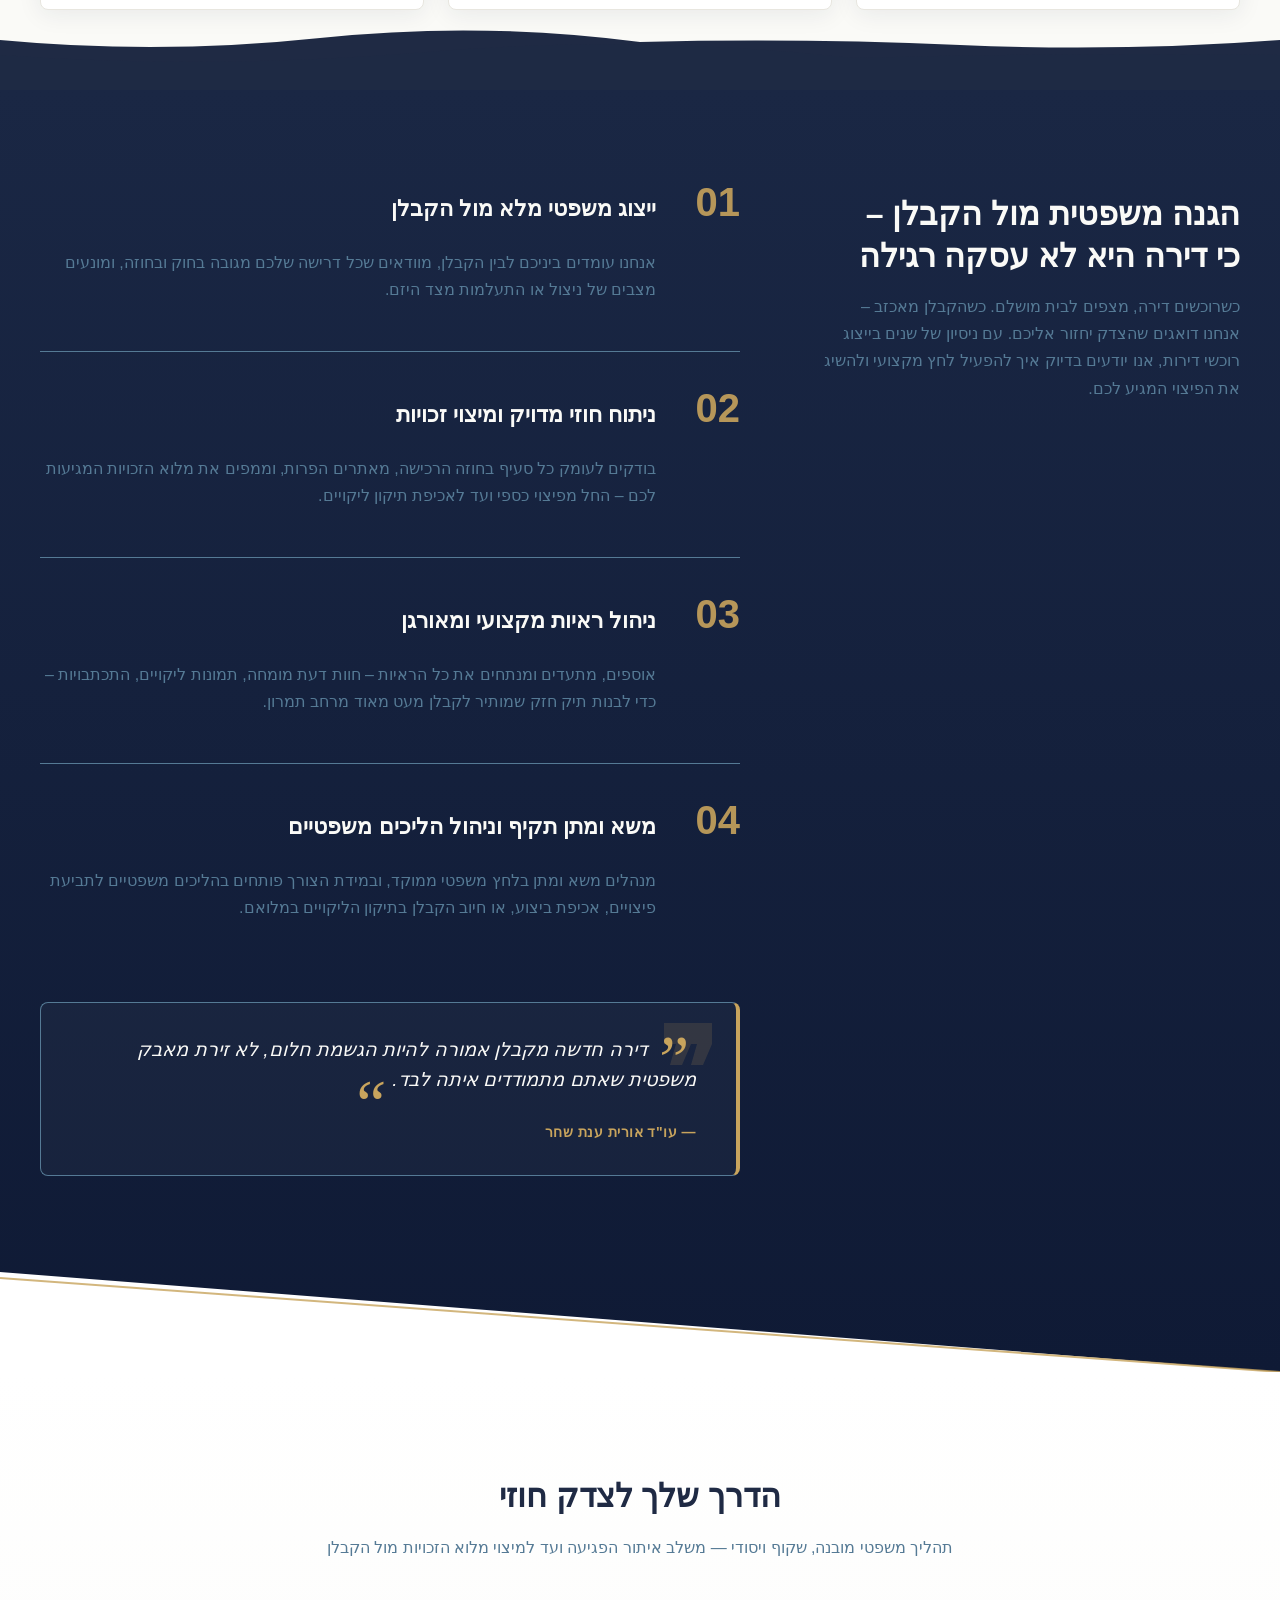
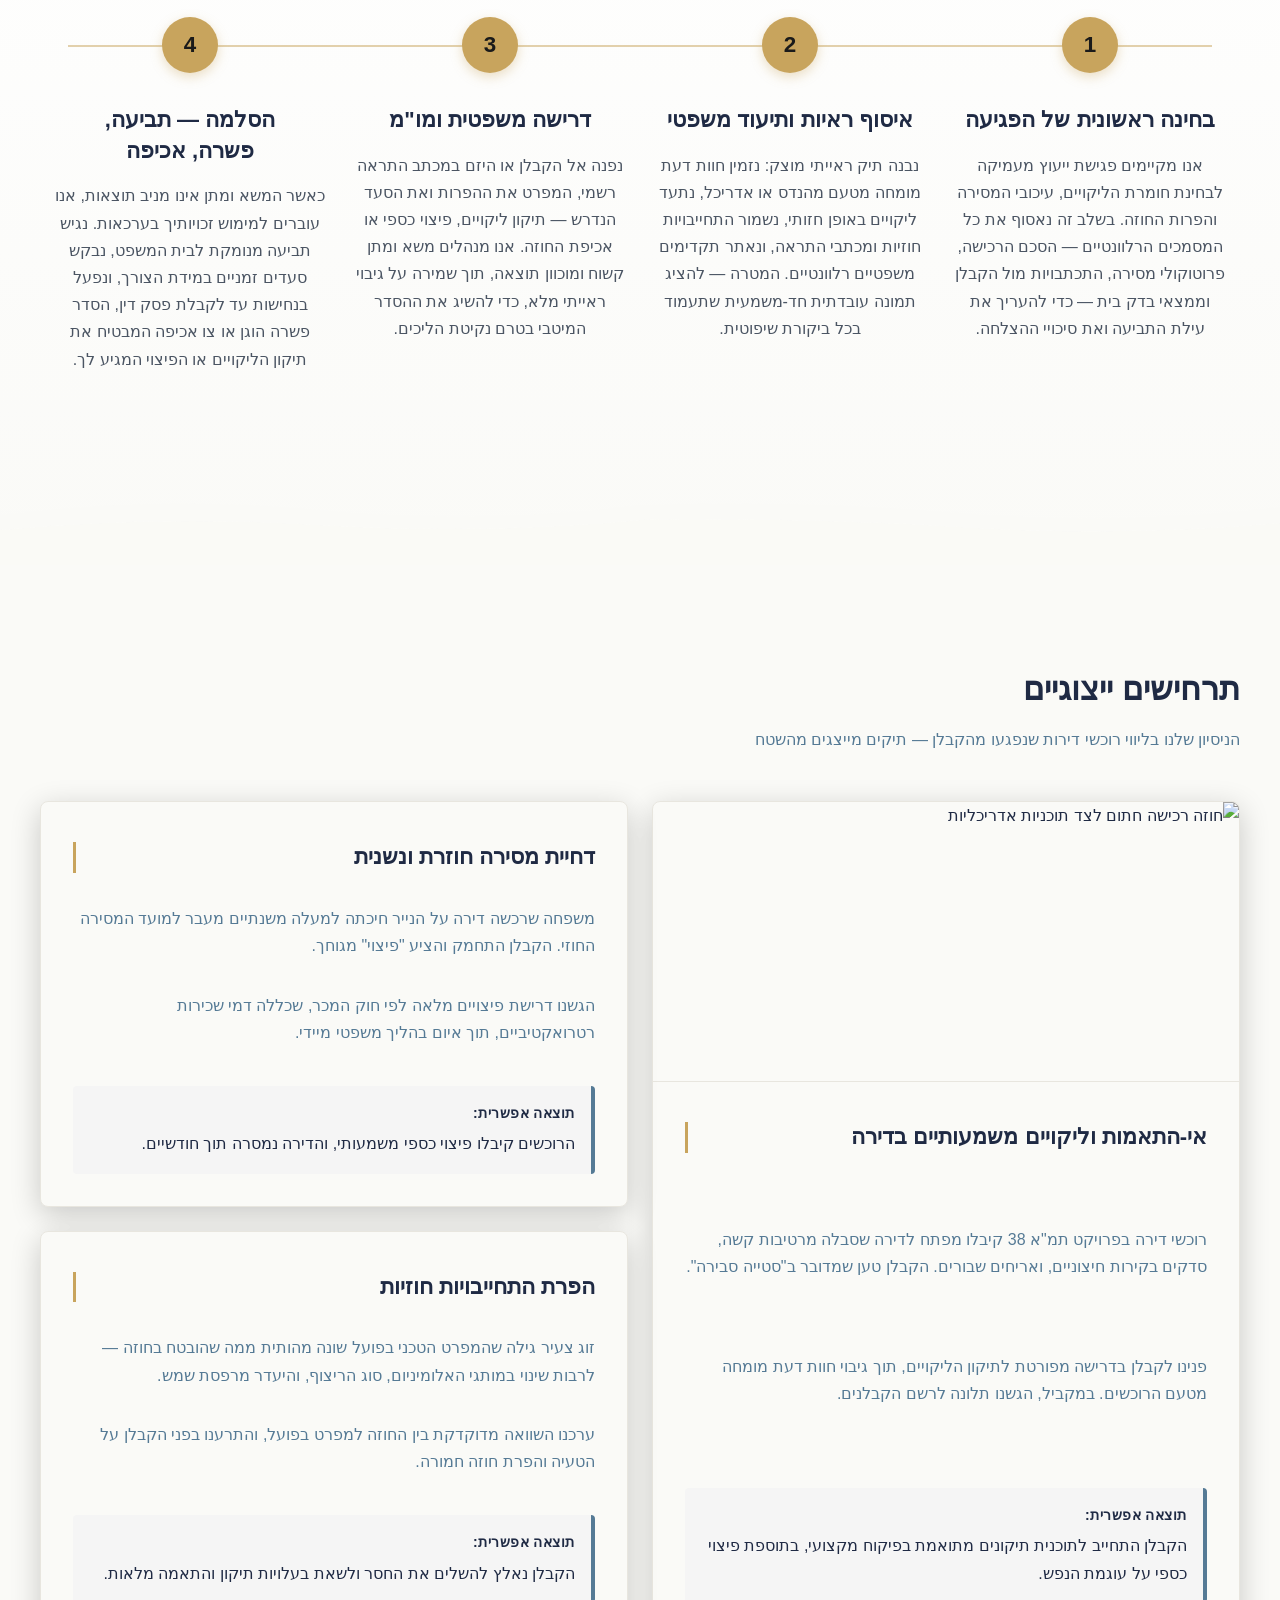
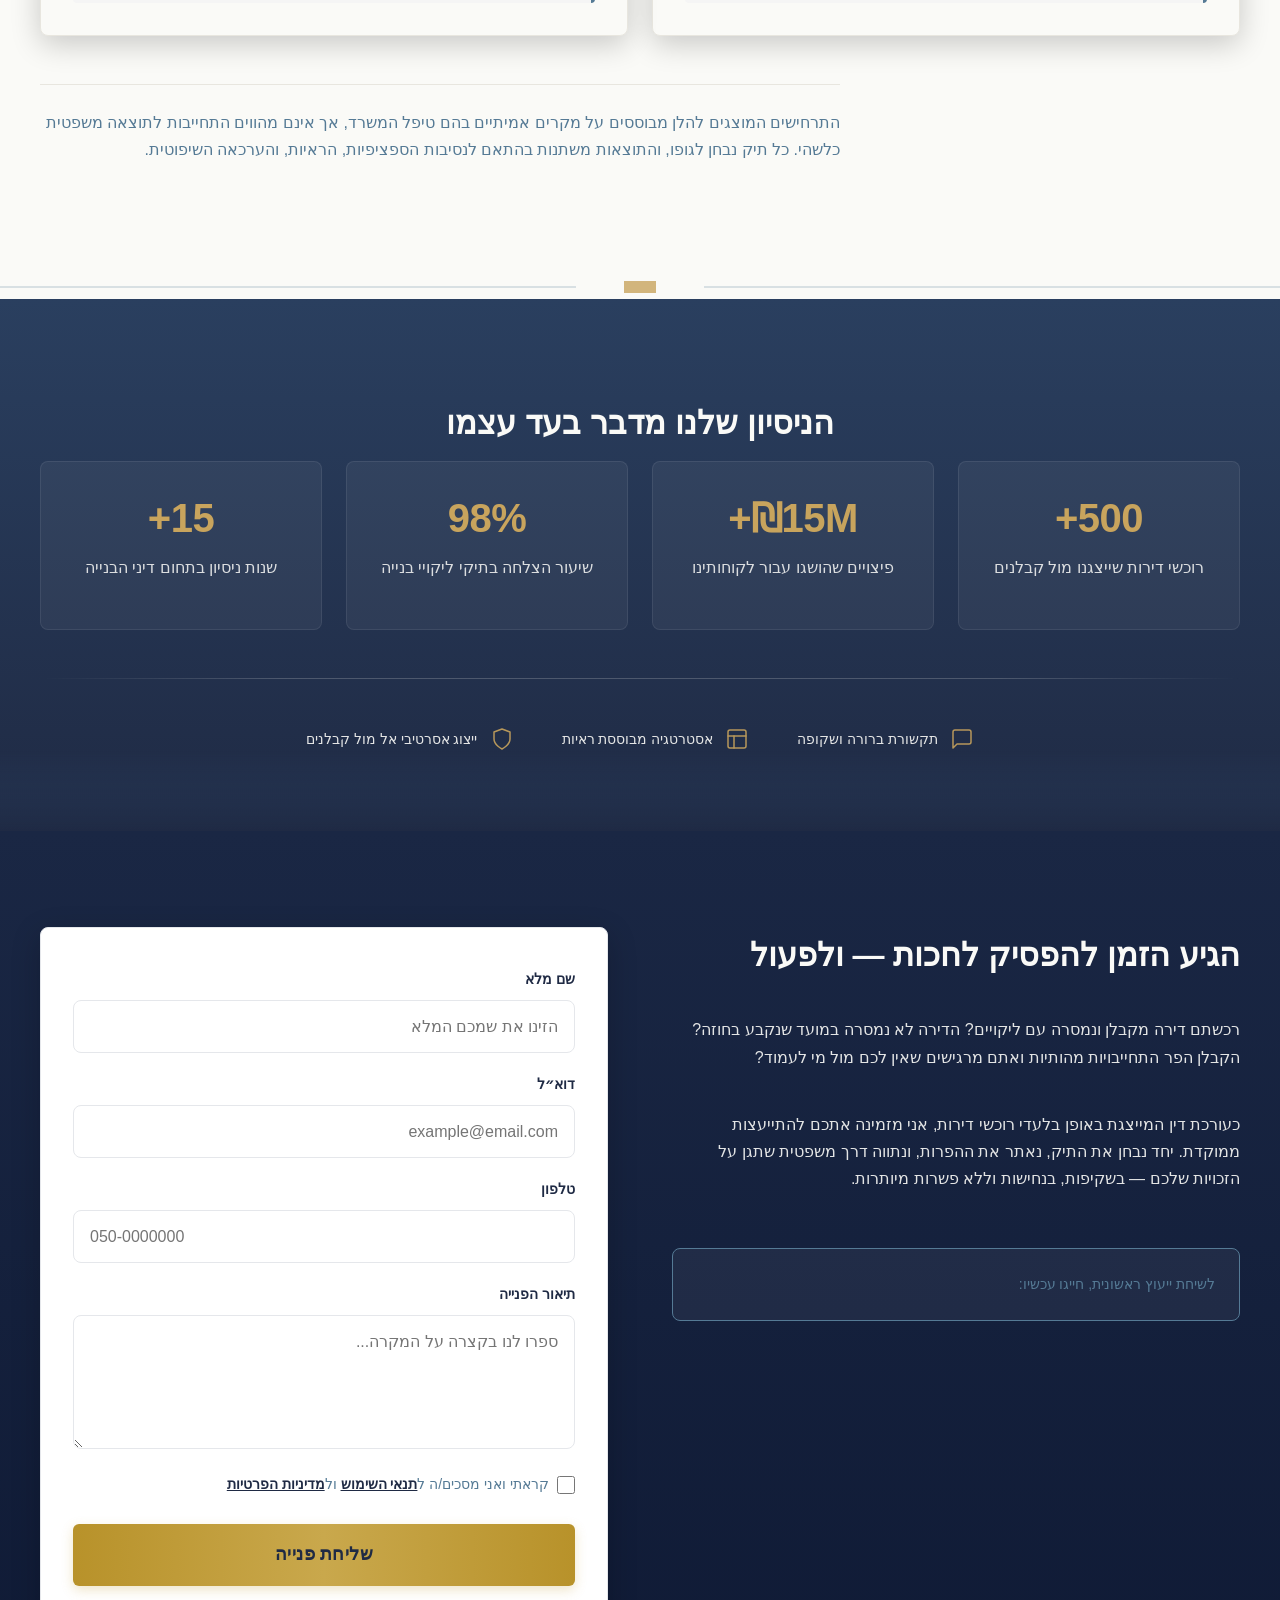
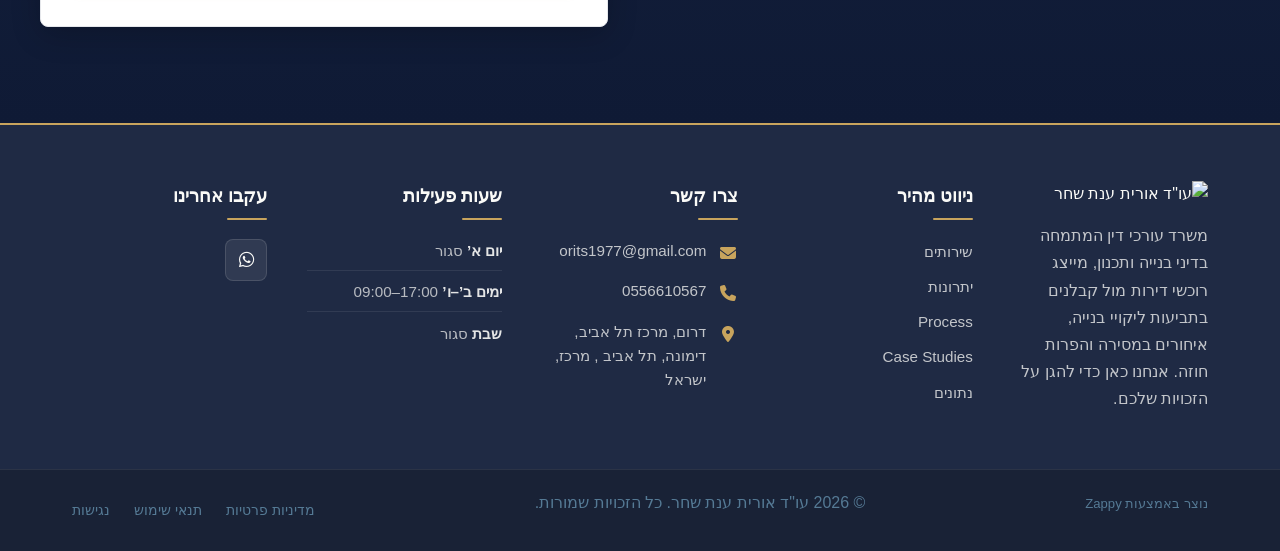
==== commit 3e0451c5: "Background sync: Progressive GitHub Sync" ====
--- a/public/index.html
+++ b/public/index.html
@@ -376,7 +376,7 @@
   <div class="nav-container">
     <div class="nav-right-group"><div class="nav-brand">
       <a href="/" class="logo-link"><img class="logo" src="/assets/site-----image-1.webp" alt="עו" ד="" אורית="" ענת="" שחר"=""></a>
-    </div><ul class="nav-menu" id="navMenu"><li><a href="#services">ליטיגציה בערכאות שלום ומשפחה ובעתירה מינהלית , נוער ערעורים</a></li><li><a href="#benefits">יתרונות</a></li><li><a href="#process">תהליך</a></li><li><a href="#case-studies">תיקי לקוחות</a></li><li><a href="#stats">נתונים</a></li><li class="mobile-contact-link nav-cta-mobile-item"><a href="#contact" class="nav-cta-btn">צור קשר</a></li></ul></div>
+    </div><ul class="nav-menu" id="navMenu"><li><a href="#services">ליטיגציה בערכאות שלום ומשפחה ובעתירה מינהלית , נוער ערעורים</a></li><li><a href="#benefits">בניית אסטרטגיה</a></li><li><a href="#process">תהליך</a></li><li><a href="#case-studies">תיקי לקוחות</a></li><li><a href="#stats">נתונים</a></li><li class="mobile-contact-link nav-cta-mobile-item"><a href="#contact" class="nav-cta-btn">צור קשר</a></li></ul></div>
     
     <div class="nav-cta-container">
       <a href="#contact" class="nav-cta-btn">צור קשר</a>
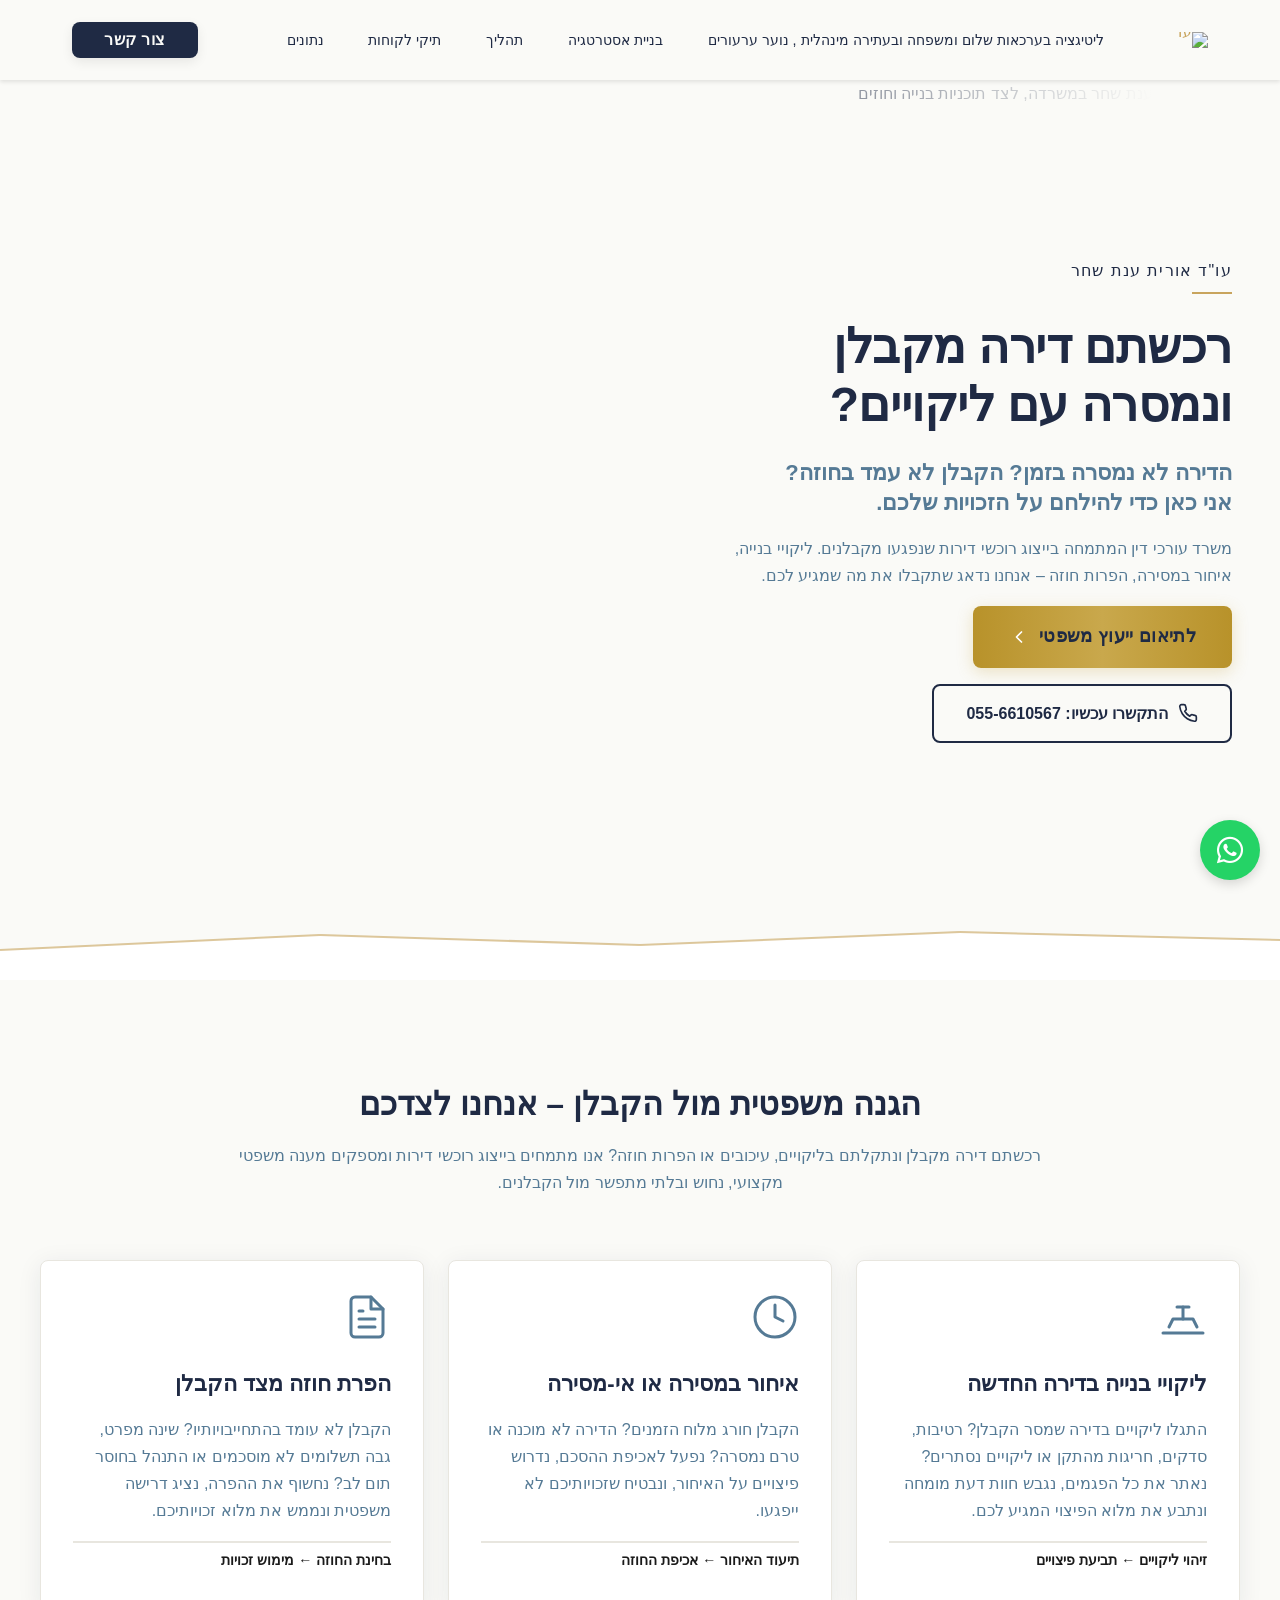
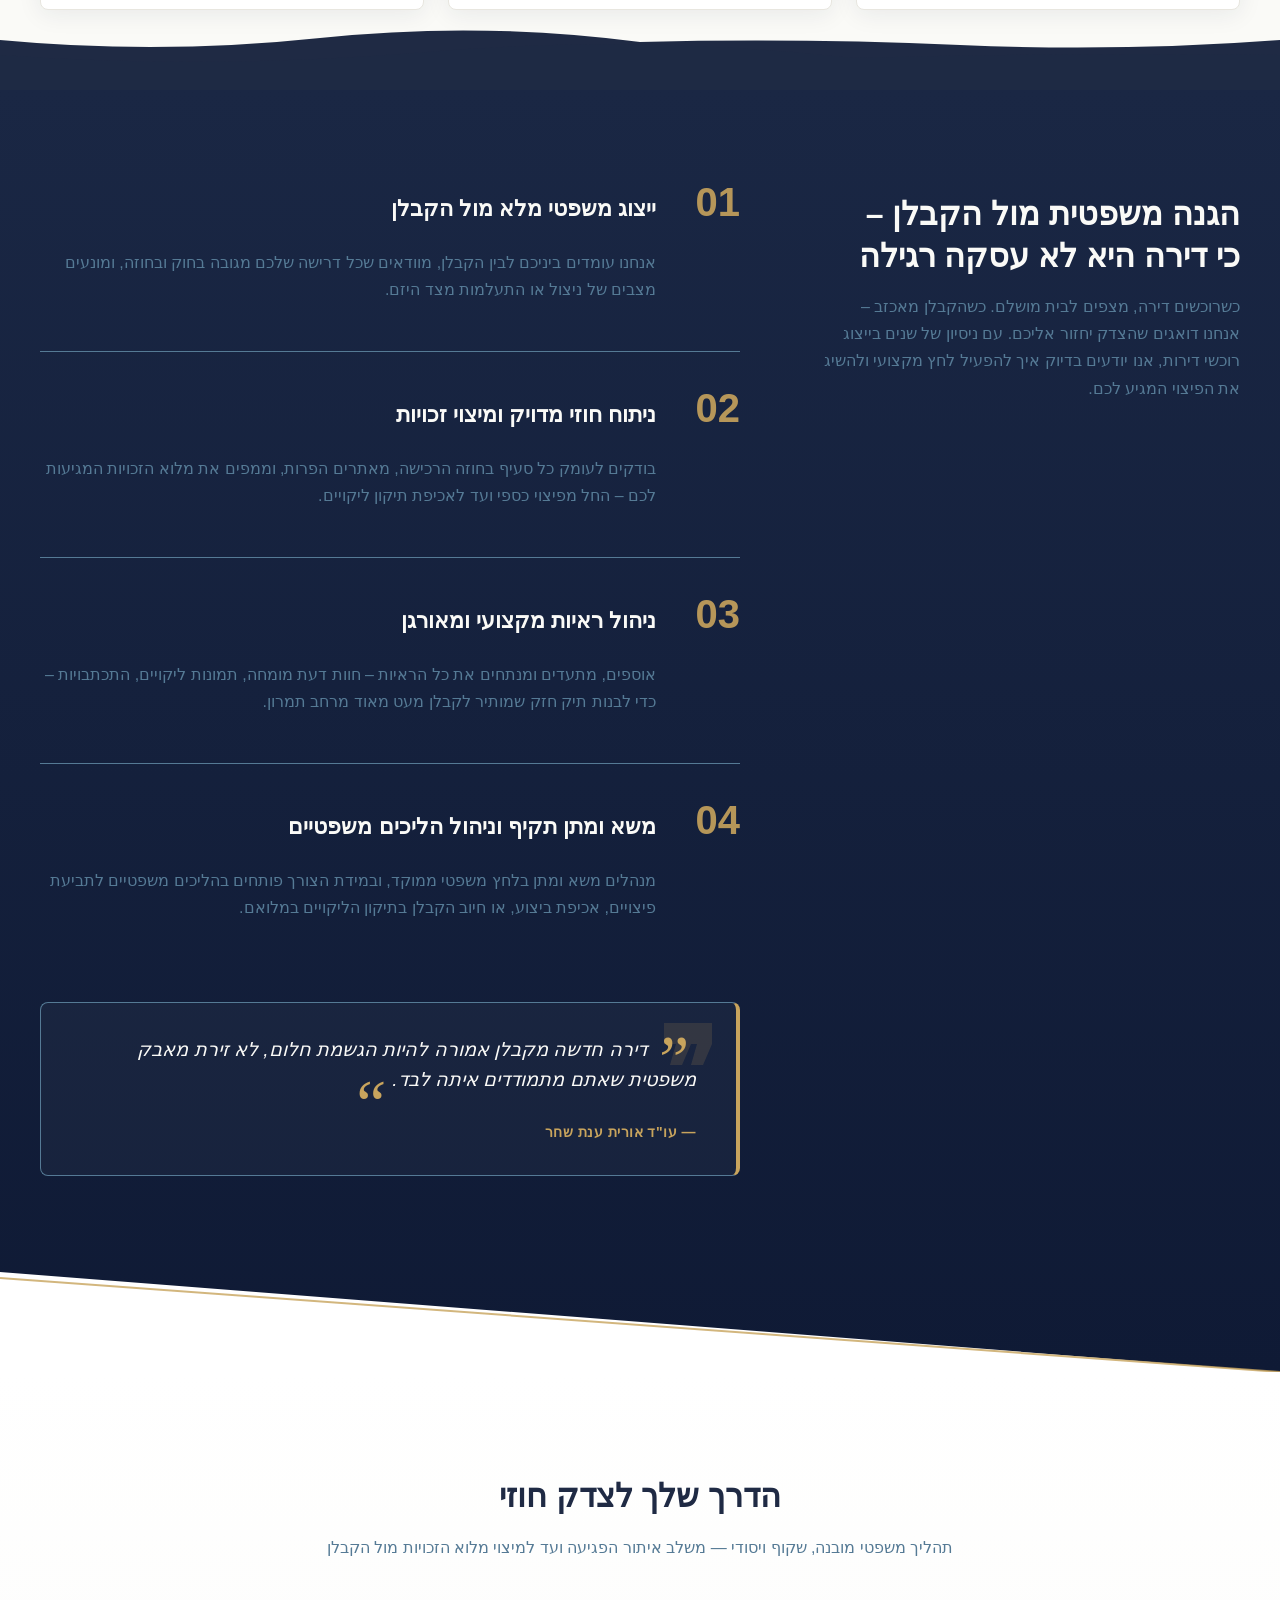
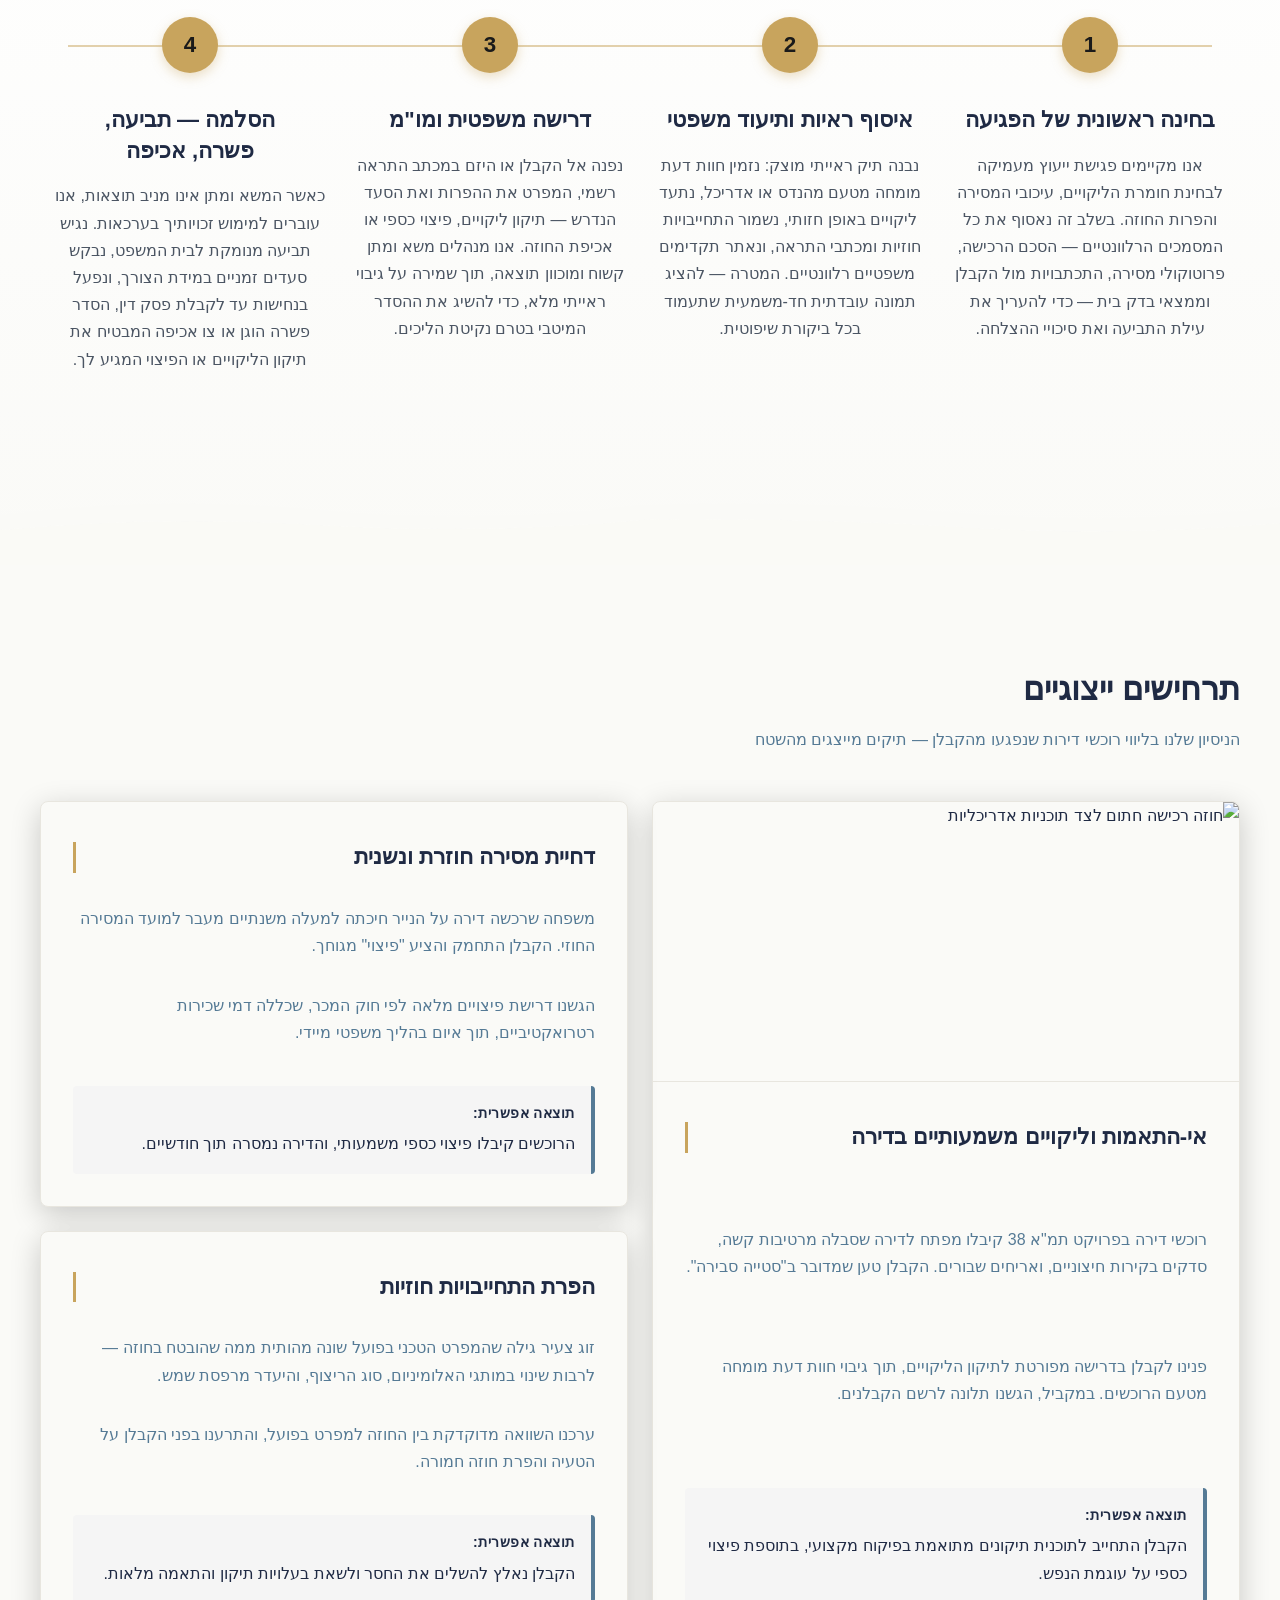
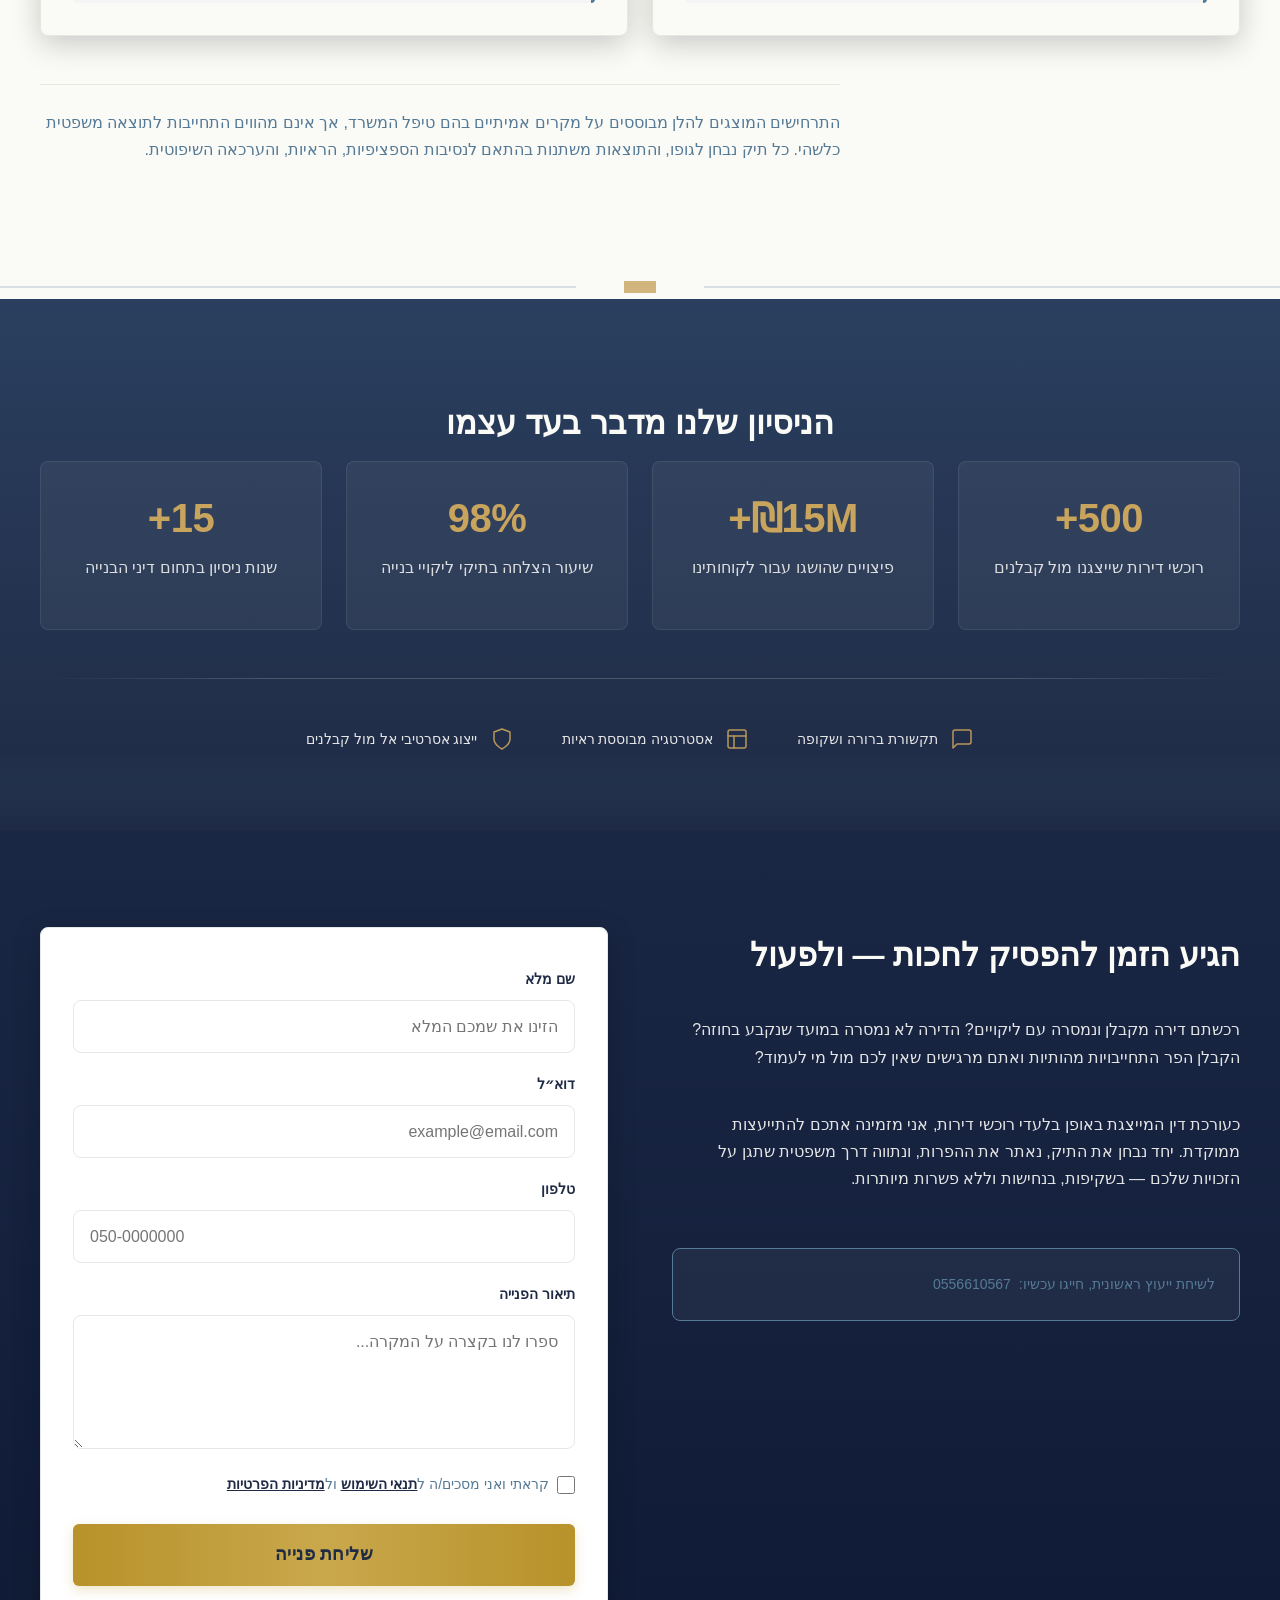
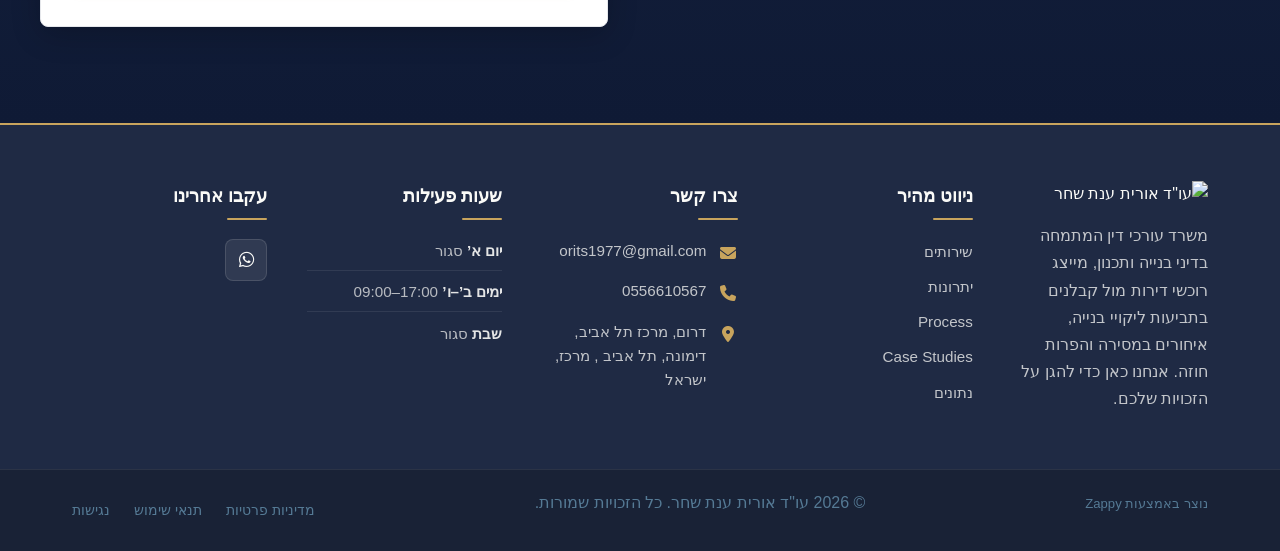
==== commit 230a1e35: "Incremental sync: 1 page(s) — update_text" ====
--- a/public/index.html
+++ b/public/index.html
@@ -228,9 +228,11 @@
     <meta name="twitter:card" content="summary_large_image">
     <meta name="twitter:title" content="הקבלן עשה לך עוול? נילחם על הזכויות שלך — עו&quot;ד אורית ענת שחר">
     <meta name="twitter:description" content="משרד עורכי דין המתמחה בליקויי בנייה, איחור במסירה והפרות חוזה. מייצגים רוכשי דירות מול קבלנים בנחישות וללא פשרות. צרו קשר עוד היום להערכת סיכויי התביעה שלכם.">
+    <script type="application/ld+json">{"@context":"https://schema.org","@graph":[{"@type":"LocalBusiness","@id":"https://orit-anat-shachar-law-office.zappy5.app#organization","name":"עו\"ד אורית ענת שחר","url":"https://orit-anat-shachar-law-office.zappy5.app","description":"A legal practice led by attorney Orit Anat Shahar, specializing in representing apartment buyers who have been wronged by contractors. The firm focuses on cases involving construction defects, delayed or non-delivery of apartments, and breach of contract by developers. The tone is assertive and protective, positioning the attorney as a champion for homebuyers' rights against negligent or dishonest contractors.","address":{"@type":"PostalAddress","streetAddress":"דרום, מרכז תל אביב, דימונה, תל אביב , מרכז, ישראל"},"contactPoint":[{"@type":"ContactPoint","contactType":"customer service","email":"orits1977@gmail.com","telephone":"0556610567"}]},{"@type":"WebSite","@id":"https://orit-anat-shachar-law-office.zappy5.app#website","url":"https://orit-anat-shachar-law-office.zappy5.app","name":"עו\"ד אורית ענת שחר","publisher":{"@id":"https://orit-anat-shachar-law-office.zappy5.app#organization"}},{"@type":"ContactPage","@id":"https://orit-anat-shachar-law-office.zappy5.app#contactpage","url":"https://orit-anat-shachar-law-office.zappy5.app","name":"הקבלן עשה לך עוול? נילחם על הזכויות שלך — עו&quot;ד אורית ענת שחר","mainEntity":{"@id":"https://orit-anat-shachar-law-office.zappy5.app#organization"},"potentialAction":{"@type":"CommunicateAction","target":{"@type":"EntryPoint","urlTemplate":"https://orit-anat-shachar-law-office.zappy5.app/api/email/contact-form","actionPlatform":["http/method=POST"],"contentType":"application/json"},"instrument":[{"@type":"PropertyValue","name":"name","propertyID":"text","valueRequired":true,"description":"הזינו את שמכם המלא"},{"@type":"PropertyValue","name":"email","propertyID":"email","valueRequired":true,"description":"example@email.com"},{"@type":"PropertyValue","name":"phone","propertyID":"tel","valueRequired":true,"description":"050-0000000"},{"@type":"PropertyValue","name":"message","propertyID":"textarea","valueRequired":true,"description":"ספרו לנו בקצרה על המקרה..."},{"@type":"PropertyValue","name":"privacy_consent","propertyID":"checkbox","valueRequired":true}]}}]}</script>
     
     <link rel="stylesheet" href="/styles.css">
     <script>window.ZAPPY_WEBSITE_ID = "d4938ee7-b1e9-4eec-ac73-2bf0f45cf42d"; window.ZAPPY_API_BASE = "https://api.zappy5.com";</script>
+    <link rel="preload" as="image" href="/assets/site-index-hero-image-1.webp" fetchpriority="high">
 
     <style id="zappy-dropdown-submenu-styles">
       /* ========== DESKTOP DROPDOWN SUBMENU STYLES ========== */
@@ -842,7 +844,7 @@
   
   <main id="main">
     <section data-band-index="0" id="hero" class="index-hero-section" data-layout-spec="בית-hero" data-hero-treatment="fade-bleed" style="--hero-fade-color: var(--bg-light);" data-hero-type="fullscreen-scrim">
-  <img loading="eager" fetchpriority="high" class="hero-fade-img" data-hero-bg="true" data-placeholder="index-hero-image-1" data-context="A confident female attorney in her late 40s, wearing a professional navy blazer over a cream blouse, standing in a bright modern legal office with large windows. On her desk, visible architectural blueprints, rolled construction drawings, a legal contract, and a gold-accented pen. Natural daylight fills the space, creating a trustworthy and authoritative atmosphere." width="1200" height="600" src="/assets/site-index-hero-image-1.webp" alt="עורכת דין אורית ענת שחר במשרדה, לצד תוכניות בנייה וחוזים">
+  <img loading="eager" fetchpriority="high" decoding="async" class="hero-fade-img" data-hero-bg="true" data-placeholder="index-hero-image-1" data-context="A confident female attorney in her late 40s, wearing a professional navy blazer over a cream blouse, standing in a bright modern legal office with large windows. On her desk, visible architectural blueprints, rolled construction drawings, a legal contract, and a gold-accented pen. Natural daylight fills the space, creating a trustworthy and authoritative atmosphere." width="1200" height="600" src="/assets/site-index-hero-image-1.webp" alt="עורכת דין אורית ענת שחר במשרדה, לצד תוכניות בנייה וחוזים">
   
   <div class="hero-fade-content">
     <p class="hero-eyebrow">עו"ד אורית ענת שחר</p>
@@ -1215,7 +1217,9 @@
 
       <!-- Direct Phone CTA -->
       <div class="index-contact-section__phone-cta" id="zappy-section-78">
-        <span class="index-contact-section__phone-label">לשיחת ייעוץ ראשונית, חייגו עכשיו:</span>
+        <span class="index-contact-section__phone-label" >לשיחת ייעוץ ראשונית, חייגו עכשיו:&nbsp;
+
+0556610567</span>
         
       </div>
     </div>
@@ -1251,7 +1255,7 @@
           </label>
         </div>
 
-        <button type="submit" class="index-contact-section__submit">שליחת פנייה</button>
+        <button type="submit" class="index-contact-section__submit" style="color: rgb(31, 42, 68) !important;" data-element-type="button" data-element-id="btn-1783598622013-zy7d0ji7z" data-native-element="true">שליחת פנייה</button>
       </form>
     </div>
 
@@ -1264,7 +1268,7 @@
     <div class="footer-grid">
       <!-- Company Info -->
       <div class="footer-col footer-company-col">
-        <img src="/assets/legal-services-construction-law-logo.webp" alt="עו&quot;ד אורית ענת שחר" class="logo" data-zappy-footer-image="true">
+        <img src="/assets/legal-services-construction-law-logo.webp" alt="עו&quot;ד אורית ענת שחר" class="logo" data-zappy-footer-image="true" data-element-type="image" data-element-id="img-1783598622017-okmqb1bqz" >
         <p class="company-desc">משרד עורכי דין המתמחה בדיני בנייה ותכנון, מייצג רוכשי דירות מול קבלנים בתביעות ליקויי בנייה, איחורים במסירה והפרות חוזה. אנחנו כאן כדי להגן על הזכויות שלכם.</p>
       </div>
 
@@ -1283,18 +1287,14 @@
       <!-- Contact Info -->
       <div class="footer-col footer-contact-col">
         <h4>צרו קשר</h4>
-        <ul class="footer-contact">
-          <li>
-            <span class="contact-icon"><i class="fas fa-envelope" data-element-type="icon" data-element-id="icon-1783282965284-kufvdkxme" data-icon-type="fontawesome"></i></span>
+        <ul class="footer-contact" ><li>
+            <span class="contact-icon"><i class="fas fa-envelope" data-element-type="icon" data-element-id="icon-1783282965284-kufvdkxme" data-icon-type="fontawesome" style="cursor: pointer;"></i></span>
             <span class="contact-text"><a href="mailto:orits1977@gmail.com">orits1977@gmail.com</a></span>
-          </li>
-          <li>
-            <span class="contact-icon"><i class="fas fa-phone" data-element-type="icon" data-element-id="icon-1783282965284-iybhckuoj" data-icon-type="fontawesome"></i></span>
+          </li><li>
+            <span class="contact-icon"><i class="fas fa-phone" data-element-type="icon" data-element-id="icon-1783282965284-iybhckuoj" data-icon-type="fontawesome" style="cursor: pointer;"></i></span>
             <span class="contact-text"><a href="tel:0556610567">0556610567</a></span>
-          </li>
-          <li><a href="https://www.google.com/maps/search/?api=1&amp;query=%D7%93%D7%A8%D7%95%D7%9D%2C%20%D7%9E%D7%A8%D7%9B%D7%96%20%D7%AA%D7%9C%20%D7%90%D7%91%D7%99%D7%91%2C%20%D7%93%D7%99%D7%9E%D7%95%D7%A0%D7%94%2C%20%D7%AA%D7%9C%20%D7%90%D7%91%D7%99%D7%91%20%2C%20%D7%9E%D7%A8%D7%9B%D7%96%2C%20%D7%99%D7%A9%D7%A8%D7%90%D7%9C" target="_blank" rel="noopener noreferrer" style="display: flex; align-items: flex-start; gap: inherit;"><span class="contact-icon"><i class="fas fa-map-marker-alt" data-element-type="icon" data-element-id="icon-1783282965284-x7v9usmv7" data-icon-type="fontawesome" style="cursor: pointer;"></i></span>
-            <span class="contact-text">דרום, מרכז תל אביב, דימונה, תל אביב , מרכז, ישראל</span></a></li>
-        </ul>
+          </li><li><a href="https://www.google.com/maps/search/?api=1&amp;query=%D7%93%D7%A8%D7%95%D7%9D%2C%20%D7%9E%D7%A8%D7%9B%D7%96%20%D7%AA%D7%9C%20%D7%90%D7%91%D7%99%D7%91%2C%20%D7%93%D7%99%D7%9E%D7%95%D7%A0%D7%94%2C%20%D7%AA%D7%9C%20%D7%90%D7%91%D7%99%D7%91%20%2C%20%D7%9E%D7%A8%D7%9B%D7%96%2C%20%D7%99%D7%A9%D7%A8%D7%90%D7%9C" target="_blank" rel="noopener noreferrer" style="display: flex; align-items: flex-start; gap: inherit;"><span class="contact-icon"><i class="fas fa-map-marker-alt" data-element-type="icon" data-element-id="icon-1783282965284-x7v9usmv7" data-icon-type="fontawesome" style="cursor: pointer;"></i></span>
+            <span class="contact-text">דרום, מרכז תל אביב, דימונה, תל אביב , מרכז, ישראל</span></a></li></ul>
       </div>
 
       <!-- Business Hours -->
@@ -1326,7 +1326,7 @@
         <a href="/terms">תנאי שימוש</a>
         <a href="/accessibility">נגישות</a>
       </div>
-      <p class="zappy-editable"><a href="https://zappy5.com" target="_blank" class="zappy-attribution">נוצר באמצעות Zappy</a>
+      <p><a href="https://zappy5.com" target="_blank" class="zappy-attribution">נוצר באמצעות Zappy</a>
     </p></div>
   </div>
 </footer>
